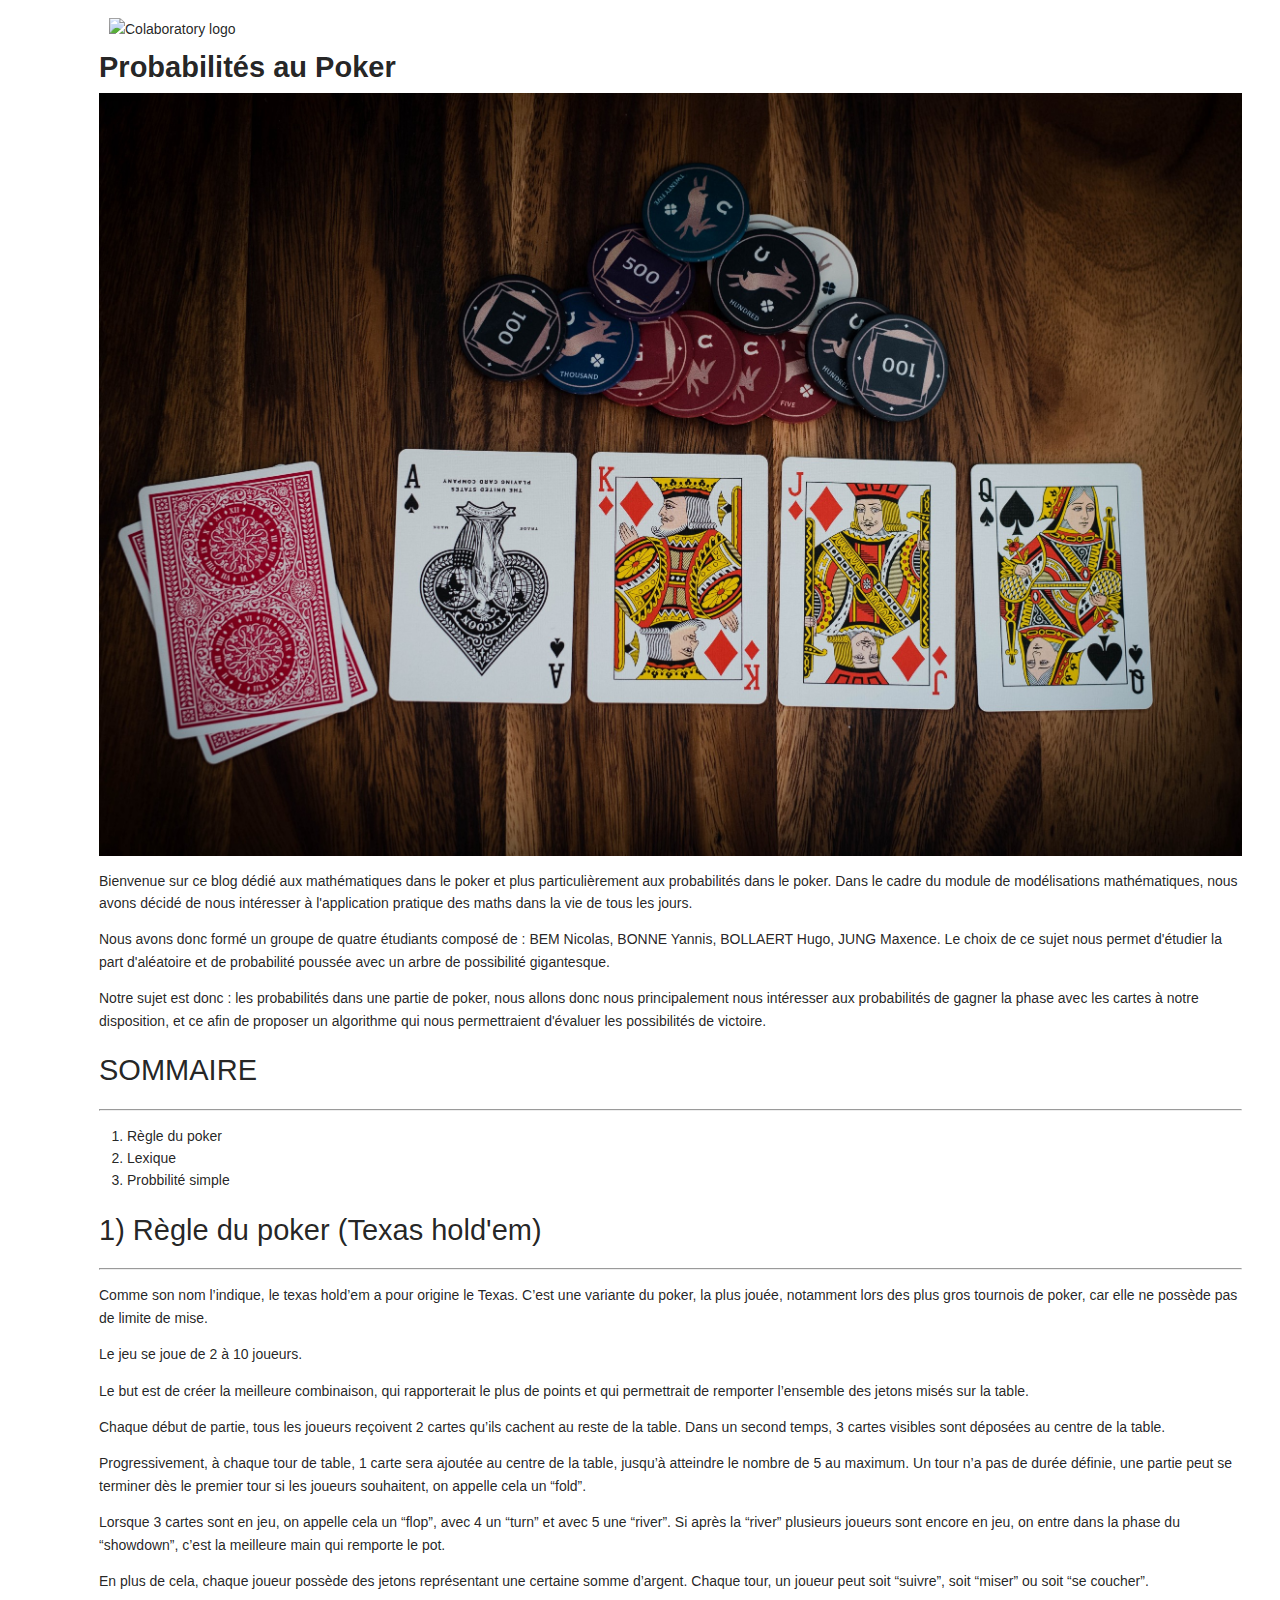
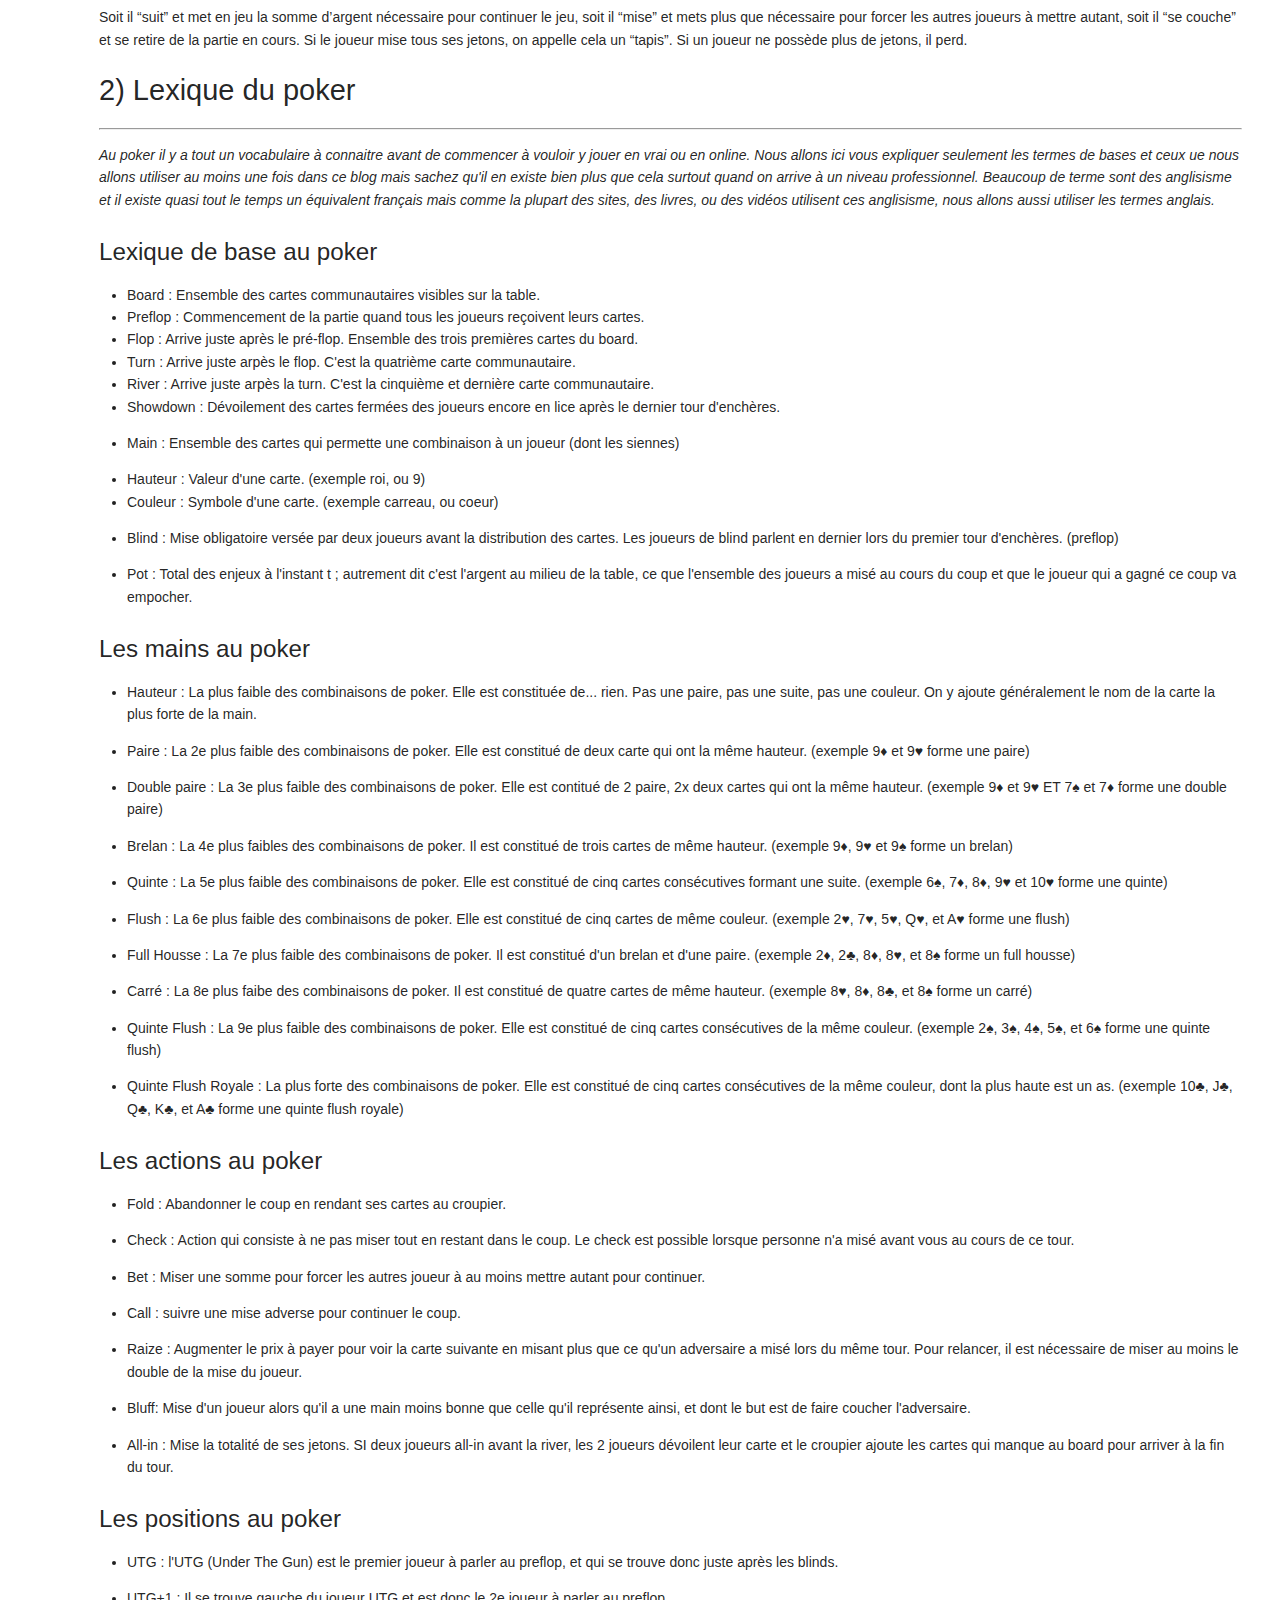
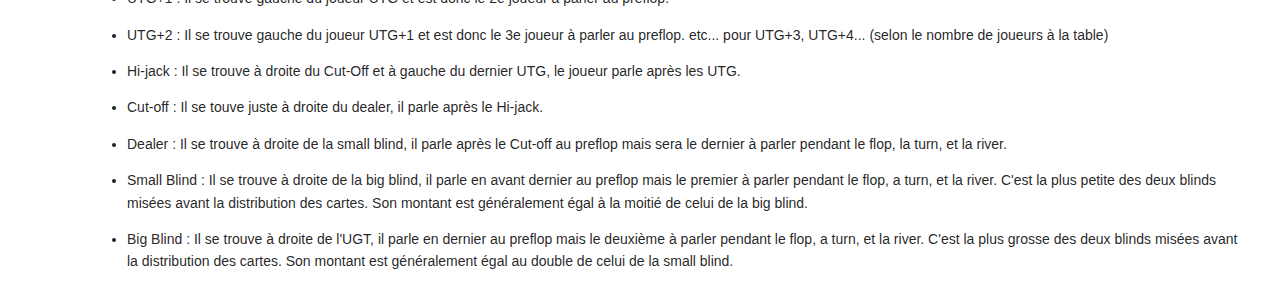
==== index.html @ 1f35d829 "Update index.html" ====
<!DOCTYPE html>
<html>
<head><meta charset="utf-8" />
<meta name="viewport" content="width=device-width, initial-scale=1.0">

<title>Poker</title><script src="https://cdnjs.cloudflare.com/ajax/libs/require.js/2.1.10/require.min.js"></script>


<style type="text/css">
    pre { line-height: 125%; margin: 0; }
td.linenos pre { color: #000000; background-color: #f0f0f0; padding-left: 5px; padding-right: 5px; }
span.linenos { color: #000000; background-color: #f0f0f0; padding-left: 5px; padding-right: 5px; }
td.linenos pre.special { color: #000000; background-color: #ffffc0; padding-left: 5px; padding-right: 5px; }
span.linenos.special { color: #000000; background-color: #ffffc0; padding-left: 5px; padding-right: 5px; }
.highlight .hll { background-color: var(--jp-cell-editor-active-background) }
.highlight { background: var(--jp-cell-editor-background); color: var(--jp-mirror-editor-variable-color) }
.highlight .c { color: var(--jp-mirror-editor-comment-color); font-style: italic } /* Comment */
.highlight .err { color: var(--jp-mirror-editor-error-color) } /* Error */
.highlight .k { color: var(--jp-mirror-editor-keyword-color); font-weight: bold } /* Keyword */
.highlight .o { color: var(--jp-mirror-editor-operator-color); font-weight: bold } /* Operator */
.highlight .p { color: var(--jp-mirror-editor-punctuation-color) } /* Punctuation */
.highlight .ch { color: var(--jp-mirror-editor-comment-color); font-style: italic } /* Comment.Hashbang */
.highlight .cm { color: var(--jp-mirror-editor-comment-color); font-style: italic } /* Comment.Multiline */
.highlight .cp { color: var(--jp-mirror-editor-comment-color); font-style: italic } /* Comment.Preproc */
.highlight .cpf { color: var(--jp-mirror-editor-comment-color); font-style: italic } /* Comment.PreprocFile */
.highlight .c1 { color: var(--jp-mirror-editor-comment-color); font-style: italic } /* Comment.Single */
.highlight .cs { color: var(--jp-mirror-editor-comment-color); font-style: italic } /* Comment.Special */
.highlight .kc { color: var(--jp-mirror-editor-keyword-color); font-weight: bold } /* Keyword.Constant */
.highlight .kd { color: var(--jp-mirror-editor-keyword-color); font-weight: bold } /* Keyword.Declaration */
.highlight .kn { color: var(--jp-mirror-editor-keyword-color); font-weight: bold } /* Keyword.Namespace */
.highlight .kp { color: var(--jp-mirror-editor-keyword-color); font-weight: bold } /* Keyword.Pseudo */
.highlight .kr { color: var(--jp-mirror-editor-keyword-color); font-weight: bold } /* Keyword.Reserved */
.highlight .kt { color: var(--jp-mirror-editor-keyword-color); font-weight: bold } /* Keyword.Type */
.highlight .m { color: var(--jp-mirror-editor-number-color) } /* Literal.Number */
.highlight .s { color: var(--jp-mirror-editor-string-color) } /* Literal.String */
.highlight .ow { color: var(--jp-mirror-editor-operator-color); font-weight: bold } /* Operator.Word */
.highlight .w { color: var(--jp-mirror-editor-variable-color) } /* Text.Whitespace */
.highlight .mb { color: var(--jp-mirror-editor-number-color) } /* Literal.Number.Bin */
.highlight .mf { color: var(--jp-mirror-editor-number-color) } /* Literal.Number.Float */
.highlight .mh { color: var(--jp-mirror-editor-number-color) } /* Literal.Number.Hex */
.highlight .mi { color: var(--jp-mirror-editor-number-color) } /* Literal.Number.Integer */
.highlight .mo { color: var(--jp-mirror-editor-number-color) } /* Literal.Number.Oct */
.highlight .sa { color: var(--jp-mirror-editor-string-color) } /* Literal.String.Affix */
.highlight .sb { color: var(--jp-mirror-editor-string-color) } /* Literal.String.Backtick */
.highlight .sc { color: var(--jp-mirror-editor-string-color) } /* Literal.String.Char */
.highlight .dl { color: var(--jp-mirror-editor-string-color) } /* Literal.String.Delimiter */
.highlight .sd { color: var(--jp-mirror-editor-string-color) } /* Literal.String.Doc */
.highlight .s2 { color: var(--jp-mirror-editor-string-color) } /* Literal.String.Double */
.highlight .se { color: var(--jp-mirror-editor-string-color) } /* Literal.String.Escape */
.highlight .sh { color: var(--jp-mirror-editor-string-color) } /* Literal.String.Heredoc */
.highlight .si { color: var(--jp-mirror-editor-string-color) } /* Literal.String.Interpol */
.highlight .sx { color: var(--jp-mirror-editor-string-color) } /* Literal.String.Other */
.highlight .sr { color: var(--jp-mirror-editor-string-color) } /* Literal.String.Regex */
.highlight .s1 { color: var(--jp-mirror-editor-string-color) } /* Literal.String.Single */
.highlight .ss { color: var(--jp-mirror-editor-string-color) } /* Literal.String.Symbol */
.highlight .il { color: var(--jp-mirror-editor-number-color) } /* Literal.Number.Integer.Long */
  </style>



<style type="text/css">
/*-----------------------------------------------------------------------------
| Copyright (c) Jupyter Development Team.
| Distributed under the terms of the Modified BSD License.
|----------------------------------------------------------------------------*/

/*
 * Mozilla scrollbar styling
 */

/* use standard opaque scrollbars for most nodes */
[data-jp-theme-scrollbars='true'] {
  scrollbar-color: rgb(var(--jp-scrollbar-thumb-color))
    var(--jp-scrollbar-background-color);
}

/* for code nodes, use a transparent style of scrollbar. These selectors
 * will match lower in the tree, and so will override the above */
[data-jp-theme-scrollbars='true'] .CodeMirror-hscrollbar,
[data-jp-theme-scrollbars='true'] .CodeMirror-vscrollbar {
  scrollbar-color: rgba(var(--jp-scrollbar-thumb-color), 0.5) transparent;
}

/*
 * Webkit scrollbar styling
 */

/* use standard opaque scrollbars for most nodes */

[data-jp-theme-scrollbars='true'] ::-webkit-scrollbar,
[data-jp-theme-scrollbars='true'] ::-webkit-scrollbar-corner {
  background: var(--jp-scrollbar-background-color);
}

[data-jp-theme-scrollbars='true'] ::-webkit-scrollbar-thumb {
  background: rgb(var(--jp-scrollbar-thumb-color));
  border: var(--jp-scrollbar-thumb-margin) solid transparent;
  background-clip: content-box;
  border-radius: var(--jp-scrollbar-thumb-radius);
}

[data-jp-theme-scrollbars='true'] ::-webkit-scrollbar-track:horizontal {
  border-left: var(--jp-scrollbar-endpad) solid
    var(--jp-scrollbar-background-color);
  border-right: var(--jp-scrollbar-endpad) solid
    var(--jp-scrollbar-background-color);
}

[data-jp-theme-scrollbars='true'] ::-webkit-scrollbar-track:vertical {
  border-top: var(--jp-scrollbar-endpad) solid
    var(--jp-scrollbar-background-color);
  border-bottom: var(--jp-scrollbar-endpad) solid
    var(--jp-scrollbar-background-color);
}

/* for code nodes, use a transparent style of scrollbar */

[data-jp-theme-scrollbars='true'] .CodeMirror-hscrollbar::-webkit-scrollbar,
[data-jp-theme-scrollbars='true'] .CodeMirror-vscrollbar::-webkit-scrollbar,
[data-jp-theme-scrollbars='true']
  .CodeMirror-hscrollbar::-webkit-scrollbar-corner,
[data-jp-theme-scrollbars='true']
  .CodeMirror-vscrollbar::-webkit-scrollbar-corner {
  background-color: transparent;
}

[data-jp-theme-scrollbars='true']
  .CodeMirror-hscrollbar::-webkit-scrollbar-thumb,
[data-jp-theme-scrollbars='true']
  .CodeMirror-vscrollbar::-webkit-scrollbar-thumb {
  background: rgba(var(--jp-scrollbar-thumb-color), 0.5);
  border: var(--jp-scrollbar-thumb-margin) solid transparent;
  background-clip: content-box;
  border-radius: var(--jp-scrollbar-thumb-radius);
}

[data-jp-theme-scrollbars='true']
  .CodeMirror-hscrollbar::-webkit-scrollbar-track:horizontal {
  border-left: var(--jp-scrollbar-endpad) solid transparent;
  border-right: var(--jp-scrollbar-endpad) solid transparent;
}

[data-jp-theme-scrollbars='true']
  .CodeMirror-vscrollbar::-webkit-scrollbar-track:vertical {
  border-top: var(--jp-scrollbar-endpad) solid transparent;
  border-bottom: var(--jp-scrollbar-endpad) solid transparent;
}

/*
 * Phosphor
 */

.lm-ScrollBar[data-orientation='horizontal'] {
  min-height: 16px;
  max-height: 16px;
  min-width: 45px;
  border-top: 1px solid #a0a0a0;
}

.lm-ScrollBar[data-orientation='vertical'] {
  min-width: 16px;
  max-width: 16px;
  min-height: 45px;
  border-left: 1px solid #a0a0a0;
}

.lm-ScrollBar-button {
  background-color: #f0f0f0;
  background-position: center center;
  min-height: 15px;
  max-height: 15px;
  min-width: 15px;
  max-width: 15px;
}

.lm-ScrollBar-button:hover {
  background-color: #dadada;
}

.lm-ScrollBar-button.lm-mod-active {
  background-color: #cdcdcd;
}

.lm-ScrollBar-track {
  background: #f0f0f0;
}

.lm-ScrollBar-thumb {
  background: #cdcdcd;
}

.lm-ScrollBar-thumb:hover {
  background: #bababa;
}

.lm-ScrollBar-thumb.lm-mod-active {
  background: #a0a0a0;
}

.lm-ScrollBar[data-orientation='horizontal'] .lm-ScrollBar-thumb {
  height: 100%;
  min-width: 15px;
  border-left: 1px solid #a0a0a0;
  border-right: 1px solid #a0a0a0;
}

.lm-ScrollBar[data-orientation='vertical'] .lm-ScrollBar-thumb {
  width: 100%;
  min-height: 15px;
  border-top: 1px solid #a0a0a0;
  border-bottom: 1px solid #a0a0a0;
}

.lm-ScrollBar[data-orientation='horizontal']
  .lm-ScrollBar-button[data-action='decrement'] {
  background-image: var(--jp-icon-caret-left);
  background-size: 17px;
}

.lm-ScrollBar[data-orientation='horizontal']
  .lm-ScrollBar-button[data-action='increment'] {
  background-image: var(--jp-icon-caret-right);
  background-size: 17px;
}

.lm-ScrollBar[data-orientation='vertical']
  .lm-ScrollBar-button[data-action='decrement'] {
  background-image: var(--jp-icon-caret-up);
  background-size: 17px;
}

.lm-ScrollBar[data-orientation='vertical']
  .lm-ScrollBar-button[data-action='increment'] {
  background-image: var(--jp-icon-caret-down);
  background-size: 17px;
}

/*-----------------------------------------------------------------------------
| Copyright (c) Jupyter Development Team.
| Copyright (c) 2014-2017, PhosphorJS Contributors
|
| Distributed under the terms of the BSD 3-Clause License.
|
| The full license is in the file LICENSE, distributed with this software.
|----------------------------------------------------------------------------*/


/* <DEPRECATED> */ .p-Widget, /* </DEPRECATED> */
.lm-Widget {
  box-sizing: border-box;
  position: relative;
  overflow: hidden;
  cursor: default;
}


/* <DEPRECATED> */ .p-Widget.p-mod-hidden, /* </DEPRECATED> */
.lm-Widget.lm-mod-hidden {
  display: none !important;
}

/*-----------------------------------------------------------------------------
| Copyright (c) Jupyter Development Team.
| Copyright (c) 2014-2017, PhosphorJS Contributors
|
| Distributed under the terms of the BSD 3-Clause License.
|
| The full license is in the file LICENSE, distributed with this software.
|----------------------------------------------------------------------------*/


/* <DEPRECATED> */ .p-CommandPalette, /* </DEPRECATED> */
.lm-CommandPalette {
  display: flex;
  flex-direction: column;
  -webkit-user-select: none;
  -moz-user-select: none;
  -ms-user-select: none;
  user-select: none;
}


/* <DEPRECATED> */ .p-CommandPalette-search, /* </DEPRECATED> */
.lm-CommandPalette-search {
  flex: 0 0 auto;
}


/* <DEPRECATED> */ .p-CommandPalette-content, /* </DEPRECATED> */
.lm-CommandPalette-content {
  flex: 1 1 auto;
  margin: 0;
  padding: 0;
  min-height: 0;
  overflow: auto;
  list-style-type: none;
}


/* <DEPRECATED> */ .p-CommandPalette-header, /* </DEPRECATED> */
.lm-CommandPalette-header {
  overflow: hidden;
  white-space: nowrap;
  text-overflow: ellipsis;
}


/* <DEPRECATED> */ .p-CommandPalette-item, /* </DEPRECATED> */
.lm-CommandPalette-item {
  display: flex;
  flex-direction: row;
}


/* <DEPRECATED> */ .p-CommandPalette-itemIcon, /* </DEPRECATED> */
.lm-CommandPalette-itemIcon {
  flex: 0 0 auto;
}


/* <DEPRECATED> */ .p-CommandPalette-itemContent, /* </DEPRECATED> */
.lm-CommandPalette-itemContent {
  flex: 1 1 auto;
  overflow: hidden;
}


/* <DEPRECATED> */ .p-CommandPalette-itemShortcut, /* </DEPRECATED> */
.lm-CommandPalette-itemShortcut {
  flex: 0 0 auto;
}


/* <DEPRECATED> */ .p-CommandPalette-itemLabel, /* </DEPRECATED> */
.lm-CommandPalette-itemLabel {
  overflow: hidden;
  white-space: nowrap;
  text-overflow: ellipsis;
}

/*-----------------------------------------------------------------------------
| Copyright (c) Jupyter Development Team.
| Copyright (c) 2014-2017, PhosphorJS Contributors
|
| Distributed under the terms of the BSD 3-Clause License.
|
| The full license is in the file LICENSE, distributed with this software.
|----------------------------------------------------------------------------*/


/* <DEPRECATED> */ .p-DockPanel, /* </DEPRECATED> */
.lm-DockPanel {
  z-index: 0;
}


/* <DEPRECATED> */ .p-DockPanel-widget, /* </DEPRECATED> */
.lm-DockPanel-widget {
  z-index: 0;
}


/* <DEPRECATED> */ .p-DockPanel-tabBar, /* </DEPRECATED> */
.lm-DockPanel-tabBar {
  z-index: 1;
}


/* <DEPRECATED> */ .p-DockPanel-handle, /* </DEPRECATED> */
.lm-DockPanel-handle {
  z-index: 2;
}


/* <DEPRECATED> */ .p-DockPanel-handle.p-mod-hidden, /* </DEPRECATED> */
.lm-DockPanel-handle.lm-mod-hidden {
  display: none !important;
}


/* <DEPRECATED> */ .p-DockPanel-handle:after, /* </DEPRECATED> */
.lm-DockPanel-handle:after {
  position: absolute;
  top: 0;
  left: 0;
  width: 100%;
  height: 100%;
  content: '';
}


/* <DEPRECATED> */
.p-DockPanel-handle[data-orientation='horizontal'],
/* </DEPRECATED> */
.lm-DockPanel-handle[data-orientation='horizontal'] {
  cursor: ew-resize;
}


/* <DEPRECATED> */
.p-DockPanel-handle[data-orientation='vertical'],
/* </DEPRECATED> */
.lm-DockPanel-handle[data-orientation='vertical'] {
  cursor: ns-resize;
}


/* <DEPRECATED> */
.p-DockPanel-handle[data-orientation='horizontal']:after,
/* </DEPRECATED> */
.lm-DockPanel-handle[data-orientation='horizontal']:after {
  left: 50%;
  min-width: 8px;
  transform: translateX(-50%);
}


/* <DEPRECATED> */
.p-DockPanel-handle[data-orientation='vertical']:after,
/* </DEPRECATED> */
.lm-DockPanel-handle[data-orientation='vertical']:after {
  top: 50%;
  min-height: 8px;
  transform: translateY(-50%);
}


/* <DEPRECATED> */ .p-DockPanel-overlay, /* </DEPRECATED> */
.lm-DockPanel-overlay {
  z-index: 3;
  box-sizing: border-box;
  pointer-events: none;
}


/* <DEPRECATED> */ .p-DockPanel-overlay.p-mod-hidden, /* </DEPRECATED> */
.lm-DockPanel-overlay.lm-mod-hidden {
  display: none !important;
}

/*-----------------------------------------------------------------------------
| Copyright (c) Jupyter Development Team.
| Copyright (c) 2014-2017, PhosphorJS Contributors
|
| Distributed under the terms of the BSD 3-Clause License.
|
| The full license is in the file LICENSE, distributed with this software.
|----------------------------------------------------------------------------*/


/* <DEPRECATED> */ .p-Menu, /* </DEPRECATED> */
.lm-Menu {
  z-index: 10000;
  position: absolute;
  white-space: nowrap;
  overflow-x: hidden;
  overflow-y: auto;
  outline: none;
  -webkit-user-select: none;
  -moz-user-select: none;
  -ms-user-select: none;
  user-select: none;
}


/* <DEPRECATED> */ .p-Menu-content, /* </DEPRECATED> */
.lm-Menu-content {
  margin: 0;
  padding: 0;
  display: table;
  list-style-type: none;
}


/* <DEPRECATED> */ .p-Menu-item, /* </DEPRECATED> */
.lm-Menu-item {
  display: table-row;
}


/* <DEPRECATED> */
.p-Menu-item.p-mod-hidden,
.p-Menu-item.p-mod-collapsed,
/* </DEPRECATED> */
.lm-Menu-item.lm-mod-hidden,
.lm-Menu-item.lm-mod-collapsed {
  display: none !important;
}


/* <DEPRECATED> */
.p-Menu-itemIcon,
.p-Menu-itemSubmenuIcon,
/* </DEPRECATED> */
.lm-Menu-itemIcon,
.lm-Menu-itemSubmenuIcon {
  display: table-cell;
  text-align: center;
}


/* <DEPRECATED> */ .p-Menu-itemLabel, /* </DEPRECATED> */
.lm-Menu-itemLabel {
  display: table-cell;
  text-align: left;
}


/* <DEPRECATED> */ .p-Menu-itemShortcut, /* </DEPRECATED> */
.lm-Menu-itemShortcut {
  display: table-cell;
  text-align: right;
}

/*-----------------------------------------------------------------------------
| Copyright (c) Jupyter Development Team.
| Copyright (c) 2014-2017, PhosphorJS Contributors
|
| Distributed under the terms of the BSD 3-Clause License.
|
| The full license is in the file LICENSE, distributed with this software.
|----------------------------------------------------------------------------*/


/* <DEPRECATED> */ .p-MenuBar, /* </DEPRECATED> */
.lm-MenuBar {
  outline: none;
  -webkit-user-select: none;
  -moz-user-select: none;
  -ms-user-select: none;
  user-select: none;
}


/* <DEPRECATED> */ .p-MenuBar-content, /* </DEPRECATED> */
.lm-MenuBar-content {
  margin: 0;
  padding: 0;
  display: flex;
  flex-direction: row;
  list-style-type: none;
}


/* <DEPRECATED> */ .p--MenuBar-item, /* </DEPRECATED> */
.lm-MenuBar-item {
  box-sizing: border-box;
}


/* <DEPRECATED> */
.p-MenuBar-itemIcon,
.p-MenuBar-itemLabel,
/* </DEPRECATED> */
.lm-MenuBar-itemIcon,
.lm-MenuBar-itemLabel {
  display: inline-block;
}

/*-----------------------------------------------------------------------------
| Copyright (c) Jupyter Development Team.
| Copyright (c) 2014-2017, PhosphorJS Contributors
|
| Distributed under the terms of the BSD 3-Clause License.
|
| The full license is in the file LICENSE, distributed with this software.
|----------------------------------------------------------------------------*/


/* <DEPRECATED> */ .p-ScrollBar, /* </DEPRECATED> */
.lm-ScrollBar {
  display: flex;
  -webkit-user-select: none;
  -moz-user-select: none;
  -ms-user-select: none;
  user-select: none;
}


/* <DEPRECATED> */
.p-ScrollBar[data-orientation='horizontal'],
/* </DEPRECATED> */
.lm-ScrollBar[data-orientation='horizontal'] {
  flex-direction: row;
}


/* <DEPRECATED> */
.p-ScrollBar[data-orientation='vertical'],
/* </DEPRECATED> */
.lm-ScrollBar[data-orientation='vertical'] {
  flex-direction: column;
}


/* <DEPRECATED> */ .p-ScrollBar-button, /* </DEPRECATED> */
.lm-ScrollBar-button {
  box-sizing: border-box;
  flex: 0 0 auto;
}


/* <DEPRECATED> */ .p-ScrollBar-track, /* </DEPRECATED> */
.lm-ScrollBar-track {
  box-sizing: border-box;
  position: relative;
  overflow: hidden;
  flex: 1 1 auto;
}


/* <DEPRECATED> */ .p-ScrollBar-thumb, /* </DEPRECATED> */
.lm-ScrollBar-thumb {
  box-sizing: border-box;
  position: absolute;
}

/*-----------------------------------------------------------------------------
| Copyright (c) Jupyter Development Team.
| Copyright (c) 2014-2017, PhosphorJS Contributors
|
| Distributed under the terms of the BSD 3-Clause License.
|
| The full license is in the file LICENSE, distributed with this software.
|----------------------------------------------------------------------------*/


/* <DEPRECATED> */ .p-SplitPanel-child, /* </DEPRECATED> */
.lm-SplitPanel-child {
  z-index: 0;
}


/* <DEPRECATED> */ .p-SplitPanel-handle, /* </DEPRECATED> */
.lm-SplitPanel-handle {
  z-index: 1;
}


/* <DEPRECATED> */ .p-SplitPanel-handle.p-mod-hidden, /* </DEPRECATED> */
.lm-SplitPanel-handle.lm-mod-hidden {
  display: none !important;
}


/* <DEPRECATED> */ .p-SplitPanel-handle:after, /* </DEPRECATED> */
.lm-SplitPanel-handle:after {
  position: absolute;
  top: 0;
  left: 0;
  width: 100%;
  height: 100%;
  content: '';
}


/* <DEPRECATED> */
.p-SplitPanel[data-orientation='horizontal'] > .p-SplitPanel-handle,
/* </DEPRECATED> */
.lm-SplitPanel[data-orientation='horizontal'] > .lm-SplitPanel-handle {
  cursor: ew-resize;
}


/* <DEPRECATED> */
.p-SplitPanel[data-orientation='vertical'] > .p-SplitPanel-handle,
/* </DEPRECATED> */
.lm-SplitPanel[data-orientation='vertical'] > .lm-SplitPanel-handle {
  cursor: ns-resize;
}


/* <DEPRECATED> */
.p-SplitPanel[data-orientation='horizontal'] > .p-SplitPanel-handle:after,
/* </DEPRECATED> */
.lm-SplitPanel[data-orientation='horizontal'] > .lm-SplitPanel-handle:after {
  left: 50%;
  min-width: 8px;
  transform: translateX(-50%);
}


/* <DEPRECATED> */
.p-SplitPanel[data-orientation='vertical'] > .p-SplitPanel-handle:after,
/* </DEPRECATED> */
.lm-SplitPanel[data-orientation='vertical'] > .lm-SplitPanel-handle:after {
  top: 50%;
  min-height: 8px;
  transform: translateY(-50%);
}

/*-----------------------------------------------------------------------------
| Copyright (c) Jupyter Development Team.
| Copyright (c) 2014-2017, PhosphorJS Contributors
|
| Distributed under the terms of the BSD 3-Clause License.
|
| The full license is in the file LICENSE, distributed with this software.
|----------------------------------------------------------------------------*/


/* <DEPRECATED> */ .p-TabBar, /* </DEPRECATED> */
.lm-TabBar {
  display: flex;
  -webkit-user-select: none;
  -moz-user-select: none;
  -ms-user-select: none;
  user-select: none;
}


/* <DEPRECATED> */ .p-TabBar[data-orientation='horizontal'], /* </DEPRECATED> */
.lm-TabBar[data-orientation='horizontal'] {
  flex-direction: row;
}


/* <DEPRECATED> */ .p-TabBar[data-orientation='vertical'], /* </DEPRECATED> */
.lm-TabBar[data-orientation='vertical'] {
  flex-direction: column;
}


/* <DEPRECATED> */ .p-TabBar-content, /* </DEPRECATED> */
.lm-TabBar-content {
  margin: 0;
  padding: 0;
  display: flex;
  flex: 1 1 auto;
  list-style-type: none;
}


/* <DEPRECATED> */
.p-TabBar[data-orientation='horizontal'] > .p-TabBar-content,
/* </DEPRECATED> */
.lm-TabBar[data-orientation='horizontal'] > .lm-TabBar-content {
  flex-direction: row;
}


/* <DEPRECATED> */
.p-TabBar[data-orientation='vertical'] > .p-TabBar-content,
/* </DEPRECATED> */
.lm-TabBar[data-orientation='vertical'] > .lm-TabBar-content {
  flex-direction: column;
}


/* <DEPRECATED> */ .p-TabBar-tab, /* </DEPRECATED> */
.lm-TabBar-tab {
  display: flex;
  flex-direction: row;
  box-sizing: border-box;
  overflow: hidden;
}


/* <DEPRECATED> */
.p-TabBar-tabIcon,
.p-TabBar-tabCloseIcon,
/* </DEPRECATED> */
.lm-TabBar-tabIcon,
.lm-TabBar-tabCloseIcon {
  flex: 0 0 auto;
}


/* <DEPRECATED> */ .p-TabBar-tabLabel, /* </DEPRECATED> */
.lm-TabBar-tabLabel {
  flex: 1 1 auto;
  overflow: hidden;
  white-space: nowrap;
}


/* <DEPRECATED> */ .p-TabBar-tab.p-mod-hidden, /* </DEPRECATED> */
.lm-TabBar-tab.lm-mod-hidden {
  display: none !important;
}


/* <DEPRECATED> */ .p-TabBar.p-mod-dragging .p-TabBar-tab, /* </DEPRECATED> */
.lm-TabBar.lm-mod-dragging .lm-TabBar-tab {
  position: relative;
}


/* <DEPRECATED> */
.p-TabBar.p-mod-dragging[data-orientation='horizontal'] .p-TabBar-tab,
/* </DEPRECATED> */
.lm-TabBar.lm-mod-dragging[data-orientation='horizontal'] .lm-TabBar-tab {
  left: 0;
  transition: left 150ms ease;
}


/* <DEPRECATED> */
.p-TabBar.p-mod-dragging[data-orientation='vertical'] .p-TabBar-tab,
/* </DEPRECATED> */
.lm-TabBar.lm-mod-dragging[data-orientation='vertical'] .lm-TabBar-tab {
  top: 0;
  transition: top 150ms ease;
}


/* <DEPRECATED> */
.p-TabBar.p-mod-dragging .p-TabBar-tab.p-mod-dragging
/* </DEPRECATED> */
.lm-TabBar.lm-mod-dragging .lm-TabBar-tab.lm-mod-dragging {
  transition: none;
}

/*-----------------------------------------------------------------------------
| Copyright (c) Jupyter Development Team.
| Copyright (c) 2014-2017, PhosphorJS Contributors
|
| Distributed under the terms of the BSD 3-Clause License.
|
| The full license is in the file LICENSE, distributed with this software.
|----------------------------------------------------------------------------*/


/* <DEPRECATED> */ .p-TabPanel-tabBar, /* </DEPRECATED> */
.lm-TabPanel-tabBar {
  z-index: 1;
}


/* <DEPRECATED> */ .p-TabPanel-stackedPanel, /* </DEPRECATED> */
.lm-TabPanel-stackedPanel {
  z-index: 0;
}

/*-----------------------------------------------------------------------------
| Copyright (c) Jupyter Development Team.
| Copyright (c) 2014-2017, PhosphorJS Contributors
|
| Distributed under the terms of the BSD 3-Clause License.
|
| The full license is in the file LICENSE, distributed with this software.
|----------------------------------------------------------------------------*/

@charset "UTF-8";
/*!

Copyright 2015-present Palantir Technologies, Inc. All rights reserved.
Licensed under the Apache License, Version 2.0.

*/
html{
  -webkit-box-sizing:border-box;
          box-sizing:border-box; }

*,
*::before,
*::after{
  -webkit-box-sizing:inherit;
          box-sizing:inherit; }

body{
  text-transform:none;
  line-height:1.28581;
  letter-spacing:0;
  font-size:14px;
  font-weight:400;
  color:#182026;
  font-family:-apple-system, "BlinkMacSystemFont", "Segoe UI", "Roboto", "Oxygen", "Ubuntu", "Cantarell", "Open Sans", "Helvetica Neue", "Icons16", sans-serif; }

p{
  margin-top:0;
  margin-bottom:10px; }

small{
  font-size:12px; }

strong{
  font-weight:600; }

::-moz-selection{
  background:rgba(125, 188, 255, 0.6); }

::selection{
  background:rgba(125, 188, 255, 0.6); }
.bp3-heading{
  color:#182026;
  font-weight:600;
  margin:0 0 10px;
  padding:0; }
  .bp3-dark .bp3-heading{
    color:#f5f8fa; }

h1.bp3-heading, .bp3-running-text h1{
  line-height:40px;
  font-size:36px; }

h2.bp3-heading, .bp3-running-text h2{
  line-height:32px;
  font-size:28px; }

h3.bp3-heading, .bp3-running-text h3{
  line-height:25px;
  font-size:22px; }

h4.bp3-heading, .bp3-running-text h4{
  line-height:21px;
  font-size:18px; }

h5.bp3-heading, .bp3-running-text h5{
  line-height:19px;
  font-size:16px; }

h6.bp3-heading, .bp3-running-text h6{
  line-height:16px;
  font-size:14px; }
.bp3-ui-text{
  text-transform:none;
  line-height:1.28581;
  letter-spacing:0;
  font-size:14px;
  font-weight:400; }

.bp3-monospace-text{
  text-transform:none;
  font-family:monospace; }

.bp3-text-muted{
  color:#5c7080; }
  .bp3-dark .bp3-text-muted{
    color:#a7b6c2; }

.bp3-text-disabled{
  color:rgba(92, 112, 128, 0.6); }
  .bp3-dark .bp3-text-disabled{
    color:rgba(167, 182, 194, 0.6); }

.bp3-text-overflow-ellipsis{
  overflow:hidden;
  text-overflow:ellipsis;
  white-space:nowrap;
  word-wrap:normal; }
.bp3-running-text{
  line-height:1.5;
  font-size:14px; }
  .bp3-running-text h1{
    color:#182026;
    font-weight:600;
    margin-top:40px;
    margin-bottom:20px; }
    .bp3-dark .bp3-running-text h1{
      color:#f5f8fa; }
  .bp3-running-text h2{
    color:#182026;
    font-weight:600;
    margin-top:40px;
    margin-bottom:20px; }
    .bp3-dark .bp3-running-text h2{
      color:#f5f8fa; }
  .bp3-running-text h3{
    color:#182026;
    font-weight:600;
    margin-top:40px;
    margin-bottom:20px; }
    .bp3-dark .bp3-running-text h3{
      color:#f5f8fa; }
  .bp3-running-text h4{
    color:#182026;
    font-weight:600;
    margin-top:40px;
    margin-bottom:20px; }
    .bp3-dark .bp3-running-text h4{
      color:#f5f8fa; }
  .bp3-running-text h5{
    color:#182026;
    font-weight:600;
    margin-top:40px;
    margin-bottom:20px; }
    .bp3-dark .bp3-running-text h5{
      color:#f5f8fa; }
  .bp3-running-text h6{
    color:#182026;
    font-weight:600;
    margin-top:40px;
    margin-bottom:20px; }
    .bp3-dark .bp3-running-text h6{
      color:#f5f8fa; }
  .bp3-running-text hr{
    margin:20px 0;
    border:none;
    border-bottom:1px solid rgba(16, 22, 26, 0.15); }
    .bp3-dark .bp3-running-text hr{
      border-color:rgba(255, 255, 255, 0.15); }
  .bp3-running-text p{
    margin:0 0 10px;
    padding:0; }

.bp3-text-large{
  font-size:16px; }

.bp3-text-small{
  font-size:12px; }
a{
  text-decoration:none;
  color:#106ba3; }
  a:hover{
    cursor:pointer;
    text-decoration:underline;
    color:#106ba3; }
  a .bp3-icon, a .bp3-icon-standard, a .bp3-icon-large{
    color:inherit; }
  a code,
  .bp3-dark a code{
    color:inherit; }
  .bp3-dark a,
  .bp3-dark a:hover{
    color:#48aff0; }
    .bp3-dark a .bp3-icon, .bp3-dark a .bp3-icon-standard, .bp3-dark a .bp3-icon-large,
    .bp3-dark a:hover .bp3-icon,
    .bp3-dark a:hover .bp3-icon-standard,
    .bp3-dark a:hover .bp3-icon-large{
      color:inherit; }
.bp3-running-text code, .bp3-code{
  text-transform:none;
  font-family:monospace;
  border-radius:3px;
  -webkit-box-shadow:inset 0 0 0 1px rgba(16, 22, 26, 0.2);
          box-shadow:inset 0 0 0 1px rgba(16, 22, 26, 0.2);
  background:rgba(255, 255, 255, 0.7);
  padding:2px 5px;
  color:#5c7080;
  font-size:smaller; }
  .bp3-dark .bp3-running-text code, .bp3-running-text .bp3-dark code, .bp3-dark .bp3-code{
    -webkit-box-shadow:inset 0 0 0 1px rgba(16, 22, 26, 0.4);
            box-shadow:inset 0 0 0 1px rgba(16, 22, 26, 0.4);
    background:rgba(16, 22, 26, 0.3);
    color:#a7b6c2; }
  .bp3-running-text a > code, a > .bp3-code{
    color:#137cbd; }
    .bp3-dark .bp3-running-text a > code, .bp3-running-text .bp3-dark a > code, .bp3-dark a > .bp3-code{
      color:inherit; }

.bp3-running-text pre, .bp3-code-block{
  text-transform:none;
  font-family:monospace;
  display:block;
  margin:10px 0;
  border-radius:3px;
  -webkit-box-shadow:inset 0 0 0 1px rgba(16, 22, 26, 0.15);
          box-shadow:inset 0 0 0 1px rgba(16, 22, 26, 0.15);
  background:rgba(255, 255, 255, 0.7);
  padding:13px 15px 12px;
  line-height:1.4;
  color:#182026;
  font-size:13px;
  word-break:break-all;
  word-wrap:break-word; }
  .bp3-dark .bp3-running-text pre, .bp3-running-text .bp3-dark pre, .bp3-dark .bp3-code-block{
    -webkit-box-shadow:inset 0 0 0 1px rgba(16, 22, 26, 0.4);
            box-shadow:inset 0 0 0 1px rgba(16, 22, 26, 0.4);
    background:rgba(16, 22, 26, 0.3);
    color:#f5f8fa; }
  .bp3-running-text pre > code, .bp3-code-block > code{
    -webkit-box-shadow:none;
            box-shadow:none;
    background:none;
    padding:0;
    color:inherit;
    font-size:inherit; }

.bp3-running-text kbd, .bp3-key{
  display:-webkit-inline-box;
  display:-ms-inline-flexbox;
  display:inline-flex;
  -webkit-box-align:center;
      -ms-flex-align:center;
          align-items:center;
  -webkit-box-pack:center;
      -ms-flex-pack:center;
          justify-content:center;
  border-radius:3px;
  -webkit-box-shadow:0 0 0 1px rgba(16, 22, 26, 0.1), 0 0 0 rgba(16, 22, 26, 0), 0 1px 1px rgba(16, 22, 26, 0.2);
          box-shadow:0 0 0 1px rgba(16, 22, 26, 0.1), 0 0 0 rgba(16, 22, 26, 0), 0 1px 1px rgba(16, 22, 26, 0.2);
  background:#ffffff;
  min-width:24px;
  height:24px;
  padding:3px 6px;
  vertical-align:middle;
  line-height:24px;
  color:#5c7080;
  font-family:inherit;
  font-size:12px; }
  .bp3-running-text kbd .bp3-icon, .bp3-key .bp3-icon, .bp3-running-text kbd .bp3-icon-standard, .bp3-key .bp3-icon-standard, .bp3-running-text kbd .bp3-icon-large, .bp3-key .bp3-icon-large{
    margin-right:5px; }
  .bp3-dark .bp3-running-text kbd, .bp3-running-text .bp3-dark kbd, .bp3-dark .bp3-key{
    -webkit-box-shadow:0 0 0 1px rgba(16, 22, 26, 0.2), 0 0 0 rgba(16, 22, 26, 0), 0 1px 1px rgba(16, 22, 26, 0.4);
            box-shadow:0 0 0 1px rgba(16, 22, 26, 0.2), 0 0 0 rgba(16, 22, 26, 0), 0 1px 1px rgba(16, 22, 26, 0.4);
    background:#394b59;
    color:#a7b6c2; }
.bp3-running-text blockquote, .bp3-blockquote{
  margin:0 0 10px;
  border-left:solid 4px rgba(167, 182, 194, 0.5);
  padding:0 20px; }
  .bp3-dark .bp3-running-text blockquote, .bp3-running-text .bp3-dark blockquote, .bp3-dark .bp3-blockquote{
    border-color:rgba(115, 134, 148, 0.5); }
.bp3-running-text ul,
.bp3-running-text ol, .bp3-list{
  margin:10px 0;
  padding-left:30px; }
  .bp3-running-text ul li:not(:last-child), .bp3-running-text ol li:not(:last-child), .bp3-list li:not(:last-child){
    margin-bottom:5px; }
  .bp3-running-text ul ol, .bp3-running-text ol ol, .bp3-list ol,
  .bp3-running-text ul ul,
  .bp3-running-text ol ul,
  .bp3-list ul{
    margin-top:5px; }

.bp3-list-unstyled{
  margin:0;
  padding:0;
  list-style:none; }
  .bp3-list-unstyled li{
    padding:0; }
.bp3-rtl{
  text-align:right; }

.bp3-dark{
  color:#f5f8fa; }

:focus{
  outline:rgba(19, 124, 189, 0.6) auto 2px;
  outline-offset:2px;
  -moz-outline-radius:6px; }

.bp3-focus-disabled :focus{
  outline:none !important; }
  .bp3-focus-disabled :focus ~ .bp3-control-indicator{
    outline:none !important; }

.bp3-alert{
  max-width:400px;
  padding:20px; }

.bp3-alert-body{
  display:-webkit-box;
  display:-ms-flexbox;
  display:flex; }
  .bp3-alert-body .bp3-icon{
    margin-top:0;
    margin-right:20px;
    font-size:40px; }

.bp3-alert-footer{
  display:-webkit-box;
  display:-ms-flexbox;
  display:flex;
  -webkit-box-orient:horizontal;
  -webkit-box-direction:reverse;
      -ms-flex-direction:row-reverse;
          flex-direction:row-reverse;
  margin-top:10px; }
  .bp3-alert-footer .bp3-button{
    margin-left:10px; }
.bp3-breadcrumbs{
  display:-webkit-box;
  display:-ms-flexbox;
  display:flex;
  -ms-flex-wrap:wrap;
      flex-wrap:wrap;
  -webkit-box-align:center;
      -ms-flex-align:center;
          align-items:center;
  margin:0;
  cursor:default;
  height:30px;
  padding:0;
  list-style:none; }
  .bp3-breadcrumbs > li{
    display:-webkit-box;
    display:-ms-flexbox;
    display:flex;
    -webkit-box-align:center;
        -ms-flex-align:center;
            align-items:center; }
    .bp3-breadcrumbs > li::after{
      display:block;
      margin:0 5px;
      background:url("data:image/svg+xml,%3csvg xmlns='http://www.w3.org/2000/svg' viewBox='0 0 16 16'%3e%3cpath fill-rule='evenodd' clip-rule='evenodd' d='M10.71 7.29l-4-4a1.003 1.003 0 0 0-1.42 1.42L8.59 8 5.3 11.29c-.19.18-.3.43-.3.71a1.003 1.003 0 0 0 1.71.71l4-4c.18-.18.29-.43.29-.71 0-.28-.11-.53-.29-.71z' fill='%235C7080'/%3e%3c/svg%3e");
      width:16px;
      height:16px;
      content:""; }
    .bp3-breadcrumbs > li:last-of-type::after{
      display:none; }

.bp3-breadcrumb,
.bp3-breadcrumb-current,
.bp3-breadcrumbs-collapsed{
  display:-webkit-inline-box;
  display:-ms-inline-flexbox;
  display:inline-flex;
  -webkit-box-align:center;
      -ms-flex-align:center;
          align-items:center;
  font-size:16px; }

.bp3-breadcrumb,
.bp3-breadcrumbs-collapsed{
  color:#5c7080; }

.bp3-breadcrumb:hover{
  text-decoration:none; }

.bp3-breadcrumb.bp3-disabled{
  cursor:not-allowed;
  color:rgba(92, 112, 128, 0.6); }

.bp3-breadcrumb .bp3-icon{
  margin-right:5px; }

.bp3-breadcrumb-current{
  color:inherit;
  font-weight:600; }
  .bp3-breadcrumb-current .bp3-input{
    vertical-align:baseline;
    font-size:inherit;
    font-weight:inherit; }

.bp3-breadcrumbs-collapsed{
  margin-right:2px;
  border:none;
  border-radius:3px;
  background:#ced9e0;
  cursor:pointer;
  padding:1px 5px;
  vertical-align:text-bottom; }
  .bp3-breadcrumbs-collapsed::before{
    display:block;
    background:url("data:image/svg+xml,%3csvg xmlns='http://www.w3.org/2000/svg' viewBox='0 0 16 16'%3e%3cg fill='%235C7080'%3e%3ccircle cx='2' cy='8.03' r='2'/%3e%3ccircle cx='14' cy='8.03' r='2'/%3e%3ccircle cx='8' cy='8.03' r='2'/%3e%3c/g%3e%3c/svg%3e") center no-repeat;
    width:16px;
    height:16px;
    content:""; }
  .bp3-breadcrumbs-collapsed:hover{
    background:#bfccd6;
    text-decoration:none;
    color:#182026; }

.bp3-dark .bp3-breadcrumb,
.bp3-dark .bp3-breadcrumbs-collapsed{
  color:#a7b6c2; }

.bp3-dark .bp3-breadcrumbs > li::after{
  color:#a7b6c2; }

.bp3-dark .bp3-breadcrumb.bp3-disabled{
  color:rgba(167, 182, 194, 0.6); }

.bp3-dark .bp3-breadcrumb-current{
  color:#f5f8fa; }

.bp3-dark .bp3-breadcrumbs-collapsed{
  background:rgba(16, 22, 26, 0.4); }
  .bp3-dark .bp3-breadcrumbs-collapsed:hover{
    background:rgba(16, 22, 26, 0.6);
    color:#f5f8fa; }
.bp3-button{
  display:-webkit-inline-box;
  display:-ms-inline-flexbox;
  display:inline-flex;
  -webkit-box-orient:horizontal;
  -webkit-box-direction:normal;
      -ms-flex-direction:row;
          flex-direction:row;
  -webkit-box-align:center;
      -ms-flex-align:center;
          align-items:center;
  -webkit-box-pack:center;
      -ms-flex-pack:center;
          justify-content:center;
  border:none;
  border-radius:3px;
  cursor:pointer;
  padding:5px 10px;
  vertical-align:middle;
  text-align:left;
  font-size:14px;
  min-width:30px;
  min-height:30px; }
  .bp3-button > *{
    -webkit-box-flex:0;
        -ms-flex-positive:0;
            flex-grow:0;
    -ms-flex-negative:0;
        flex-shrink:0; }
  .bp3-button > .bp3-fill{
    -webkit-box-flex:1;
        -ms-flex-positive:1;
            flex-grow:1;
    -ms-flex-negative:1;
        flex-shrink:1; }
  .bp3-button::before,
  .bp3-button > *{
    margin-right:7px; }
  .bp3-button:empty::before,
  .bp3-button > :last-child{
    margin-right:0; }
  .bp3-button:empty{
    padding:0 !important; }
  .bp3-button:disabled, .bp3-button.bp3-disabled{
    cursor:not-allowed; }
  .bp3-button.bp3-fill{
    display:-webkit-box;
    display:-ms-flexbox;
    display:flex;
    width:100%; }
  .bp3-button.bp3-align-right,
  .bp3-align-right .bp3-button{
    text-align:right; }
  .bp3-button.bp3-align-left,
  .bp3-align-left .bp3-button{
    text-align:left; }
  .bp3-button:not([class*="bp3-intent-"]){
    -webkit-box-shadow:inset 0 0 0 1px rgba(16, 22, 26, 0.2), inset 0 -1px 0 rgba(16, 22, 26, 0.1);
            box-shadow:inset 0 0 0 1px rgba(16, 22, 26, 0.2), inset 0 -1px 0 rgba(16, 22, 26, 0.1);
    background-color:#f5f8fa;
    background-image:-webkit-gradient(linear, left top, left bottom, from(rgba(255, 255, 255, 0.8)), to(rgba(255, 255, 255, 0)));
    background-image:linear-gradient(to bottom, rgba(255, 255, 255, 0.8), rgba(255, 255, 255, 0));
    color:#182026; }
    .bp3-button:not([class*="bp3-intent-"]):hover{
      -webkit-box-shadow:inset 0 0 0 1px rgba(16, 22, 26, 0.2), inset 0 -1px 0 rgba(16, 22, 26, 0.1);
              box-shadow:inset 0 0 0 1px rgba(16, 22, 26, 0.2), inset 0 -1px 0 rgba(16, 22, 26, 0.1);
      background-clip:padding-box;
      background-color:#ebf1f5; }
    .bp3-button:not([class*="bp3-intent-"]):active, .bp3-button:not([class*="bp3-intent-"]).bp3-active{
      -webkit-box-shadow:inset 0 0 0 1px rgba(16, 22, 26, 0.2), inset 0 1px 2px rgba(16, 22, 26, 0.2);
              box-shadow:inset 0 0 0 1px rgba(16, 22, 26, 0.2), inset 0 1px 2px rgba(16, 22, 26, 0.2);
      background-color:#d8e1e8;
      background-image:none; }
    .bp3-button:not([class*="bp3-intent-"]):disabled, .bp3-button:not([class*="bp3-intent-"]).bp3-disabled{
      outline:none;
      -webkit-box-shadow:none;
              box-shadow:none;
      background-color:rgba(206, 217, 224, 0.5);
      background-image:none;
      cursor:not-allowed;
      color:rgba(92, 112, 128, 0.6); }
      .bp3-button:not([class*="bp3-intent-"]):disabled.bp3-active, .bp3-button:not([class*="bp3-intent-"]):disabled.bp3-active:hover, .bp3-button:not([class*="bp3-intent-"]).bp3-disabled.bp3-active, .bp3-button:not([class*="bp3-intent-"]).bp3-disabled.bp3-active:hover{
        background:rgba(206, 217, 224, 0.7); }
  .bp3-button.bp3-intent-primary{
    -webkit-box-shadow:inset 0 0 0 1px rgba(16, 22, 26, 0.4), inset 0 -1px 0 rgba(16, 22, 26, 0.2);
            box-shadow:inset 0 0 0 1px rgba(16, 22, 26, 0.4), inset 0 -1px 0 rgba(16, 22, 26, 0.2);
    background-color:#137cbd;
    background-image:-webkit-gradient(linear, left top, left bottom, from(rgba(255, 255, 255, 0.1)), to(rgba(255, 255, 255, 0)));
    background-image:linear-gradient(to bottom, rgba(255, 255, 255, 0.1), rgba(255, 255, 255, 0));
    color:#ffffff; }
    .bp3-button.bp3-intent-primary:hover, .bp3-button.bp3-intent-primary:active, .bp3-button.bp3-intent-primary.bp3-active{
      color:#ffffff; }
    .bp3-button.bp3-intent-primary:hover{
      -webkit-box-shadow:inset 0 0 0 1px rgba(16, 22, 26, 0.4), inset 0 -1px 0 rgba(16, 22, 26, 0.2);
              box-shadow:inset 0 0 0 1px rgba(16, 22, 26, 0.4), inset 0 -1px 0 rgba(16, 22, 26, 0.2);
      background-color:#106ba3; }
    .bp3-button.bp3-intent-primary:active, .bp3-button.bp3-intent-primary.bp3-active{
      -webkit-box-shadow:inset 0 0 0 1px rgba(16, 22, 26, 0.4), inset 0 1px 2px rgba(16, 22, 26, 0.2);
              box-shadow:inset 0 0 0 1px rgba(16, 22, 26, 0.4), inset 0 1px 2px rgba(16, 22, 26, 0.2);
      background-color:#0e5a8a;
      background-image:none; }
    .bp3-button.bp3-intent-primary:disabled, .bp3-button.bp3-intent-primary.bp3-disabled{
      border-color:transparent;
      -webkit-box-shadow:none;
              box-shadow:none;
      background-color:rgba(19, 124, 189, 0.5);
      background-image:none;
      color:rgba(255, 255, 255, 0.6); }
  .bp3-button.bp3-intent-success{
    -webkit-box-shadow:inset 0 0 0 1px rgba(16, 22, 26, 0.4), inset 0 -1px 0 rgba(16, 22, 26, 0.2);
            box-shadow:inset 0 0 0 1px rgba(16, 22, 26, 0.4), inset 0 -1px 0 rgba(16, 22, 26, 0.2);
    background-color:#0f9960;
    background-image:-webkit-gradient(linear, left top, left bottom, from(rgba(255, 255, 255, 0.1)), to(rgba(255, 255, 255, 0)));
    background-image:linear-gradient(to bottom, rgba(255, 255, 255, 0.1), rgba(255, 255, 255, 0));
    color:#ffffff; }
    .bp3-button.bp3-intent-success:hover, .bp3-button.bp3-intent-success:active, .bp3-button.bp3-intent-success.bp3-active{
      color:#ffffff; }
    .bp3-button.bp3-intent-success:hover{
      -webkit-box-shadow:inset 0 0 0 1px rgba(16, 22, 26, 0.4), inset 0 -1px 0 rgba(16, 22, 26, 0.2);
              box-shadow:inset 0 0 0 1px rgba(16, 22, 26, 0.4), inset 0 -1px 0 rgba(16, 22, 26, 0.2);
      background-color:#0d8050; }
    .bp3-button.bp3-intent-success:active, .bp3-button.bp3-intent-success.bp3-active{
      -webkit-box-shadow:inset 0 0 0 1px rgba(16, 22, 26, 0.4), inset 0 1px 2px rgba(16, 22, 26, 0.2);
              box-shadow:inset 0 0 0 1px rgba(16, 22, 26, 0.4), inset 0 1px 2px rgba(16, 22, 26, 0.2);
      background-color:#0a6640;
      background-image:none; }
    .bp3-button.bp3-intent-success:disabled, .bp3-button.bp3-intent-success.bp3-disabled{
      border-color:transparent;
      -webkit-box-shadow:none;
              box-shadow:none;
      background-color:rgba(15, 153, 96, 0.5);
      background-image:none;
      color:rgba(255, 255, 255, 0.6); }
  .bp3-button.bp3-intent-warning{
    -webkit-box-shadow:inset 0 0 0 1px rgba(16, 22, 26, 0.4), inset 0 -1px 0 rgba(16, 22, 26, 0.2);
            box-shadow:inset 0 0 0 1px rgba(16, 22, 26, 0.4), inset 0 -1px 0 rgba(16, 22, 26, 0.2);
    background-color:#d9822b;
    background-image:-webkit-gradient(linear, left top, left bottom, from(rgba(255, 255, 255, 0.1)), to(rgba(255, 255, 255, 0)));
    background-image:linear-gradient(to bottom, rgba(255, 255, 255, 0.1), rgba(255, 255, 255, 0));
    color:#ffffff; }
    .bp3-button.bp3-intent-warning:hover, .bp3-button.bp3-intent-warning:active, .bp3-button.bp3-intent-warning.bp3-active{
      color:#ffffff; }
    .bp3-button.bp3-intent-warning:hover{
      -webkit-box-shadow:inset 0 0 0 1px rgba(16, 22, 26, 0.4), inset 0 -1px 0 rgba(16, 22, 26, 0.2);
              box-shadow:inset 0 0 0 1px rgba(16, 22, 26, 0.4), inset 0 -1px 0 rgba(16, 22, 26, 0.2);
      background-color:#bf7326; }
    .bp3-button.bp3-intent-warning:active, .bp3-button.bp3-intent-warning.bp3-active{
      -webkit-box-shadow:inset 0 0 0 1px rgba(16, 22, 26, 0.4), inset 0 1px 2px rgba(16, 22, 26, 0.2);
              box-shadow:inset 0 0 0 1px rgba(16, 22, 26, 0.4), inset 0 1px 2px rgba(16, 22, 26, 0.2);
      background-color:#a66321;
      background-image:none; }
    .bp3-button.bp3-intent-warning:disabled, .bp3-button.bp3-intent-warning.bp3-disabled{
      border-color:transparent;
      -webkit-box-shadow:none;
              box-shadow:none;
      background-color:rgba(217, 130, 43, 0.5);
      background-image:none;
      color:rgba(255, 255, 255, 0.6); }
  .bp3-button.bp3-intent-danger{
    -webkit-box-shadow:inset 0 0 0 1px rgba(16, 22, 26, 0.4), inset 0 -1px 0 rgba(16, 22, 26, 0.2);
            box-shadow:inset 0 0 0 1px rgba(16, 22, 26, 0.4), inset 0 -1px 0 rgba(16, 22, 26, 0.2);
    background-color:#db3737;
    background-image:-webkit-gradient(linear, left top, left bottom, from(rgba(255, 255, 255, 0.1)), to(rgba(255, 255, 255, 0)));
    background-image:linear-gradient(to bottom, rgba(255, 255, 255, 0.1), rgba(255, 255, 255, 0));
    color:#ffffff; }
    .bp3-button.bp3-intent-danger:hover, .bp3-button.bp3-intent-danger:active, .bp3-button.bp3-intent-danger.bp3-active{
      color:#ffffff; }
    .bp3-button.bp3-intent-danger:hover{
      -webkit-box-shadow:inset 0 0 0 1px rgba(16, 22, 26, 0.4), inset 0 -1px 0 rgba(16, 22, 26, 0.2);
              box-shadow:inset 0 0 0 1px rgba(16, 22, 26, 0.4), inset 0 -1px 0 rgba(16, 22, 26, 0.2);
      background-color:#c23030; }
    .bp3-button.bp3-intent-danger:active, .bp3-button.bp3-intent-danger.bp3-active{
      -webkit-box-shadow:inset 0 0 0 1px rgba(16, 22, 26, 0.4), inset 0 1px 2px rgba(16, 22, 26, 0.2);
              box-shadow:inset 0 0 0 1px rgba(16, 22, 26, 0.4), inset 0 1px 2px rgba(16, 22, 26, 0.2);
      background-color:#a82a2a;
      background-image:none; }
    .bp3-button.bp3-intent-danger:disabled, .bp3-button.bp3-intent-danger.bp3-disabled{
      border-color:transparent;
      -webkit-box-shadow:none;
              box-shadow:none;
      background-color:rgba(219, 55, 55, 0.5);
      background-image:none;
      color:rgba(255, 255, 255, 0.6); }
  .bp3-button[class*="bp3-intent-"] .bp3-button-spinner .bp3-spinner-head{
    stroke:#ffffff; }
  .bp3-button.bp3-large,
  .bp3-large .bp3-button{
    min-width:40px;
    min-height:40px;
    padding:5px 15px;
    font-size:16px; }
    .bp3-button.bp3-large::before,
    .bp3-button.bp3-large > *,
    .bp3-large .bp3-button::before,
    .bp3-large .bp3-button > *{
      margin-right:10px; }
    .bp3-button.bp3-large:empty::before,
    .bp3-button.bp3-large > :last-child,
    .bp3-large .bp3-button:empty::before,
    .bp3-large .bp3-button > :last-child{
      margin-right:0; }
  .bp3-button.bp3-small,
  .bp3-small .bp3-button{
    min-width:24px;
    min-height:24px;
    padding:0 7px; }
  .bp3-button.bp3-loading{
    position:relative; }
    .bp3-button.bp3-loading[class*="bp3-icon-"]::before{
      visibility:hidden; }
    .bp3-button.bp3-loading .bp3-button-spinner{
      position:absolute;
      margin:0; }
    .bp3-button.bp3-loading > :not(.bp3-button-spinner){
      visibility:hidden; }
  .bp3-button[class*="bp3-icon-"]::before{
    line-height:1;
    font-family:"Icons16", sans-serif;
    font-size:16px;
    font-weight:400;
    font-style:normal;
    -moz-osx-font-smoothing:grayscale;
    -webkit-font-smoothing:antialiased;
    color:#5c7080; }
  .bp3-button .bp3-icon, .bp3-button .bp3-icon-standard, .bp3-button .bp3-icon-large{
    color:#5c7080; }
    .bp3-button .bp3-icon.bp3-align-right, .bp3-button .bp3-icon-standard.bp3-align-right, .bp3-button .bp3-icon-large.bp3-align-right{
      margin-left:7px; }
  .bp3-button .bp3-icon:first-child:last-child,
  .bp3-button .bp3-spinner + .bp3-icon:last-child{
    margin:0 -7px; }
  .bp3-dark .bp3-button:not([class*="bp3-intent-"]){
    -webkit-box-shadow:0 0 0 1px rgba(16, 22, 26, 0.4);
            box-shadow:0 0 0 1px rgba(16, 22, 26, 0.4);
    background-color:#394b59;
    background-image:-webkit-gradient(linear, left top, left bottom, from(rgba(255, 255, 255, 0.05)), to(rgba(255, 255, 255, 0)));
    background-image:linear-gradient(to bottom, rgba(255, 255, 255, 0.05), rgba(255, 255, 255, 0));
    color:#f5f8fa; }
    .bp3-dark .bp3-button:not([class*="bp3-intent-"]):hover, .bp3-dark .bp3-button:not([class*="bp3-intent-"]):active, .bp3-dark .bp3-button:not([class*="bp3-intent-"]).bp3-active{
      color:#f5f8fa; }
    .bp3-dark .bp3-button:not([class*="bp3-intent-"]):hover{
      -webkit-box-shadow:0 0 0 1px rgba(16, 22, 26, 0.4);
              box-shadow:0 0 0 1px rgba(16, 22, 26, 0.4);
      background-color:#30404d; }
    .bp3-dark .bp3-button:not([class*="bp3-intent-"]):active, .bp3-dark .bp3-button:not([class*="bp3-intent-"]).bp3-active{
      -webkit-box-shadow:0 0 0 1px rgba(16, 22, 26, 0.6), inset 0 1px 2px rgba(16, 22, 26, 0.2);
              box-shadow:0 0 0 1px rgba(16, 22, 26, 0.6), inset 0 1px 2px rgba(16, 22, 26, 0.2);
      background-color:#202b33;
      background-image:none; }
    .bp3-dark .bp3-button:not([class*="bp3-intent-"]):disabled, .bp3-dark .bp3-button:not([class*="bp3-intent-"]).bp3-disabled{
      -webkit-box-shadow:none;
              box-shadow:none;
      background-color:rgba(57, 75, 89, 0.5);
      background-image:none;
      color:rgba(167, 182, 194, 0.6); }
      .bp3-dark .bp3-button:not([class*="bp3-intent-"]):disabled.bp3-active, .bp3-dark .bp3-button:not([class*="bp3-intent-"]).bp3-disabled.bp3-active{
        background:rgba(57, 75, 89, 0.7); }
    .bp3-dark .bp3-button:not([class*="bp3-intent-"]) .bp3-button-spinner .bp3-spinner-head{
      background:rgba(16, 22, 26, 0.5);
      stroke:#8a9ba8; }
    .bp3-dark .bp3-button:not([class*="bp3-intent-"])[class*="bp3-icon-"]::before{
      color:#a7b6c2; }
    .bp3-dark .bp3-button:not([class*="bp3-intent-"]) .bp3-icon, .bp3-dark .bp3-button:not([class*="bp3-intent-"]) .bp3-icon-standard, .bp3-dark .bp3-button:not([class*="bp3-intent-"]) .bp3-icon-large{
      color:#a7b6c2; }
  .bp3-dark .bp3-button[class*="bp3-intent-"]{
    -webkit-box-shadow:0 0 0 1px rgba(16, 22, 26, 0.4);
            box-shadow:0 0 0 1px rgba(16, 22, 26, 0.4); }
    .bp3-dark .bp3-button[class*="bp3-intent-"]:hover{
      -webkit-box-shadow:0 0 0 1px rgba(16, 22, 26, 0.4);
              box-shadow:0 0 0 1px rgba(16, 22, 26, 0.4); }
    .bp3-dark .bp3-button[class*="bp3-intent-"]:active, .bp3-dark .bp3-button[class*="bp3-intent-"].bp3-active{
      -webkit-box-shadow:0 0 0 1px rgba(16, 22, 26, 0.4), inset 0 1px 2px rgba(16, 22, 26, 0.2);
              box-shadow:0 0 0 1px rgba(16, 22, 26, 0.4), inset 0 1px 2px rgba(16, 22, 26, 0.2); }
    .bp3-dark .bp3-button[class*="bp3-intent-"]:disabled, .bp3-dark .bp3-button[class*="bp3-intent-"].bp3-disabled{
      -webkit-box-shadow:none;
              box-shadow:none;
      background-image:none;
      color:rgba(255, 255, 255, 0.3); }
    .bp3-dark .bp3-button[class*="bp3-intent-"] .bp3-button-spinner .bp3-spinner-head{
      stroke:#8a9ba8; }
  .bp3-button:disabled::before,
  .bp3-button:disabled .bp3-icon, .bp3-button:disabled .bp3-icon-standard, .bp3-button:disabled .bp3-icon-large, .bp3-button.bp3-disabled::before,
  .bp3-button.bp3-disabled .bp3-icon, .bp3-button.bp3-disabled .bp3-icon-standard, .bp3-button.bp3-disabled .bp3-icon-large, .bp3-button[class*="bp3-intent-"]::before,
  .bp3-button[class*="bp3-intent-"] .bp3-icon, .bp3-button[class*="bp3-intent-"] .bp3-icon-standard, .bp3-button[class*="bp3-intent-"] .bp3-icon-large{
    color:inherit !important; }
  .bp3-button.bp3-minimal{
    -webkit-box-shadow:none;
            box-shadow:none;
    background:none; }
    .bp3-button.bp3-minimal:hover{
      -webkit-box-shadow:none;
              box-shadow:none;
      background:rgba(167, 182, 194, 0.3);
      text-decoration:none;
      color:#182026; }
    .bp3-button.bp3-minimal:active, .bp3-button.bp3-minimal.bp3-active{
      -webkit-box-shadow:none;
              box-shadow:none;
      background:rgba(115, 134, 148, 0.3);
      color:#182026; }
    .bp3-button.bp3-minimal:disabled, .bp3-button.bp3-minimal:disabled:hover, .bp3-button.bp3-minimal.bp3-disabled, .bp3-button.bp3-minimal.bp3-disabled:hover{
      background:none;
      cursor:not-allowed;
      color:rgba(92, 112, 128, 0.6); }
      .bp3-button.bp3-minimal:disabled.bp3-active, .bp3-button.bp3-minimal:disabled:hover.bp3-active, .bp3-button.bp3-minimal.bp3-disabled.bp3-active, .bp3-button.bp3-minimal.bp3-disabled:hover.bp3-active{
        background:rgba(115, 134, 148, 0.3); }
    .bp3-dark .bp3-button.bp3-minimal{
      -webkit-box-shadow:none;
              box-shadow:none;
      background:none;
      color:inherit; }
      .bp3-dark .bp3-button.bp3-minimal:hover, .bp3-dark .bp3-button.bp3-minimal:active, .bp3-dark .bp3-button.bp3-minimal.bp3-active{
        -webkit-box-shadow:none;
                box-shadow:none;
        background:none; }
      .bp3-dark .bp3-button.bp3-minimal:hover{
        background:rgba(138, 155, 168, 0.15); }
      .bp3-dark .bp3-button.bp3-minimal:active, .bp3-dark .bp3-button.bp3-minimal.bp3-active{
        background:rgba(138, 155, 168, 0.3);
        color:#f5f8fa; }
      .bp3-dark .bp3-button.bp3-minimal:disabled, .bp3-dark .bp3-button.bp3-minimal:disabled:hover, .bp3-dark .bp3-button.bp3-minimal.bp3-disabled, .bp3-dark .bp3-button.bp3-minimal.bp3-disabled:hover{
        background:none;
        cursor:not-allowed;
        color:rgba(167, 182, 194, 0.6); }
        .bp3-dark .bp3-button.bp3-minimal:disabled.bp3-active, .bp3-dark .bp3-button.bp3-minimal:disabled:hover.bp3-active, .bp3-dark .bp3-button.bp3-minimal.bp3-disabled.bp3-active, .bp3-dark .bp3-button.bp3-minimal.bp3-disabled:hover.bp3-active{
          background:rgba(138, 155, 168, 0.3); }
    .bp3-button.bp3-minimal.bp3-intent-primary{
      color:#106ba3; }
      .bp3-button.bp3-minimal.bp3-intent-primary:hover, .bp3-button.bp3-minimal.bp3-intent-primary:active, .bp3-button.bp3-minimal.bp3-intent-primary.bp3-active{
        -webkit-box-shadow:none;
                box-shadow:none;
        background:none;
        color:#106ba3; }
      .bp3-button.bp3-minimal.bp3-intent-primary:hover{
        background:rgba(19, 124, 189, 0.15);
        color:#106ba3; }
      .bp3-button.bp3-minimal.bp3-intent-primary:active, .bp3-button.bp3-minimal.bp3-intent-primary.bp3-active{
        background:rgba(19, 124, 189, 0.3);
        color:#106ba3; }
      .bp3-button.bp3-minimal.bp3-intent-primary:disabled, .bp3-button.bp3-minimal.bp3-intent-primary.bp3-disabled{
        background:none;
        color:rgba(16, 107, 163, 0.5); }
        .bp3-button.bp3-minimal.bp3-intent-primary:disabled.bp3-active, .bp3-button.bp3-minimal.bp3-intent-primary.bp3-disabled.bp3-active{
          background:rgba(19, 124, 189, 0.3); }
      .bp3-button.bp3-minimal.bp3-intent-primary .bp3-button-spinner .bp3-spinner-head{
        stroke:#106ba3; }
      .bp3-dark .bp3-button.bp3-minimal.bp3-intent-primary{
        color:#48aff0; }
        .bp3-dark .bp3-button.bp3-minimal.bp3-intent-primary:hover{
          background:rgba(19, 124, 189, 0.2);
          color:#48aff0; }
        .bp3-dark .bp3-button.bp3-minimal.bp3-intent-primary:active, .bp3-dark .bp3-button.bp3-minimal.bp3-intent-primary.bp3-active{
          background:rgba(19, 124, 189, 0.3);
          color:#48aff0; }
        .bp3-dark .bp3-button.bp3-minimal.bp3-intent-primary:disabled, .bp3-dark .bp3-button.bp3-minimal.bp3-intent-primary.bp3-disabled{
          background:none;
          color:rgba(72, 175, 240, 0.5); }
          .bp3-dark .bp3-button.bp3-minimal.bp3-intent-primary:disabled.bp3-active, .bp3-dark .bp3-button.bp3-minimal.bp3-intent-primary.bp3-disabled.bp3-active{
            background:rgba(19, 124, 189, 0.3); }
    .bp3-button.bp3-minimal.bp3-intent-success{
      color:#0d8050; }
      .bp3-button.bp3-minimal.bp3-intent-success:hover, .bp3-button.bp3-minimal.bp3-intent-success:active, .bp3-button.bp3-minimal.bp3-intent-success.bp3-active{
        -webkit-box-shadow:none;
                box-shadow:none;
        background:none;
        color:#0d8050; }
      .bp3-button.bp3-minimal.bp3-intent-success:hover{
        background:rgba(15, 153, 96, 0.15);
        color:#0d8050; }
      .bp3-button.bp3-minimal.bp3-intent-success:active, .bp3-button.bp3-minimal.bp3-intent-success.bp3-active{
        background:rgba(15, 153, 96, 0.3);
        color:#0d8050; }
      .bp3-button.bp3-minimal.bp3-intent-success:disabled, .bp3-button.bp3-minimal.bp3-intent-success.bp3-disabled{
        background:none;
        color:rgba(13, 128, 80, 0.5); }
        .bp3-button.bp3-minimal.bp3-intent-success:disabled.bp3-active, .bp3-button.bp3-minimal.bp3-intent-success.bp3-disabled.bp3-active{
          background:rgba(15, 153, 96, 0.3); }
      .bp3-button.bp3-minimal.bp3-intent-success .bp3-button-spinner .bp3-spinner-head{
        stroke:#0d8050; }
      .bp3-dark .bp3-button.bp3-minimal.bp3-intent-success{
        color:#3dcc91; }
        .bp3-dark .bp3-button.bp3-minimal.bp3-intent-success:hover{
          background:rgba(15, 153, 96, 0.2);
          color:#3dcc91; }
        .bp3-dark .bp3-button.bp3-minimal.bp3-intent-success:active, .bp3-dark .bp3-button.bp3-minimal.bp3-intent-success.bp3-active{
          background:rgba(15, 153, 96, 0.3);
          color:#3dcc91; }
        .bp3-dark .bp3-button.bp3-minimal.bp3-intent-success:disabled, .bp3-dark .bp3-button.bp3-minimal.bp3-intent-success.bp3-disabled{
          background:none;
          color:rgba(61, 204, 145, 0.5); }
          .bp3-dark .bp3-button.bp3-minimal.bp3-intent-success:disabled.bp3-active, .bp3-dark .bp3-button.bp3-minimal.bp3-intent-success.bp3-disabled.bp3-active{
            background:rgba(15, 153, 96, 0.3); }
    .bp3-button.bp3-minimal.bp3-intent-warning{
      color:#bf7326; }
      .bp3-button.bp3-minimal.bp3-intent-warning:hover, .bp3-button.bp3-minimal.bp3-intent-warning:active, .bp3-button.bp3-minimal.bp3-intent-warning.bp3-active{
        -webkit-box-shadow:none;
                box-shadow:none;
        background:none;
        color:#bf7326; }
      .bp3-button.bp3-minimal.bp3-intent-warning:hover{
        background:rgba(217, 130, 43, 0.15);
        color:#bf7326; }
      .bp3-button.bp3-minimal.bp3-intent-warning:active, .bp3-button.bp3-minimal.bp3-intent-warning.bp3-active{
        background:rgba(217, 130, 43, 0.3);
        color:#bf7326; }
      .bp3-button.bp3-minimal.bp3-intent-warning:disabled, .bp3-button.bp3-minimal.bp3-intent-warning.bp3-disabled{
        background:none;
        color:rgba(191, 115, 38, 0.5); }
        .bp3-button.bp3-minimal.bp3-intent-warning:disabled.bp3-active, .bp3-button.bp3-minimal.bp3-intent-warning.bp3-disabled.bp3-active{
          background:rgba(217, 130, 43, 0.3); }
      .bp3-button.bp3-minimal.bp3-intent-warning .bp3-button-spinner .bp3-spinner-head{
        stroke:#bf7326; }
      .bp3-dark .bp3-button.bp3-minimal.bp3-intent-warning{
        color:#ffb366; }
        .bp3-dark .bp3-button.bp3-minimal.bp3-intent-warning:hover{
          background:rgba(217, 130, 43, 0.2);
          color:#ffb366; }
        .bp3-dark .bp3-button.bp3-minimal.bp3-intent-warning:active, .bp3-dark .bp3-button.bp3-minimal.bp3-intent-warning.bp3-active{
          background:rgba(217, 130, 43, 0.3);
          color:#ffb366; }
        .bp3-dark .bp3-button.bp3-minimal.bp3-intent-warning:disabled, .bp3-dark .bp3-button.bp3-minimal.bp3-intent-warning.bp3-disabled{
          background:none;
          color:rgba(255, 179, 102, 0.5); }
          .bp3-dark .bp3-button.bp3-minimal.bp3-intent-warning:disabled.bp3-active, .bp3-dark .bp3-button.bp3-minimal.bp3-intent-warning.bp3-disabled.bp3-active{
            background:rgba(217, 130, 43, 0.3); }
    .bp3-button.bp3-minimal.bp3-intent-danger{
      color:#c23030; }
      .bp3-button.bp3-minimal.bp3-intent-danger:hover, .bp3-button.bp3-minimal.bp3-intent-danger:active, .bp3-button.bp3-minimal.bp3-intent-danger.bp3-active{
        -webkit-box-shadow:none;
                box-shadow:none;
        background:none;
        color:#c23030; }
      .bp3-button.bp3-minimal.bp3-intent-danger:hover{
        background:rgba(219, 55, 55, 0.15);
        color:#c23030; }
      .bp3-button.bp3-minimal.bp3-intent-danger:active, .bp3-button.bp3-minimal.bp3-intent-danger.bp3-active{
        background:rgba(219, 55, 55, 0.3);
        color:#c23030; }
      .bp3-button.bp3-minimal.bp3-intent-danger:disabled, .bp3-button.bp3-minimal.bp3-intent-danger.bp3-disabled{
        background:none;
        color:rgba(194, 48, 48, 0.5); }
        .bp3-button.bp3-minimal.bp3-intent-danger:disabled.bp3-active, .bp3-button.bp3-minimal.bp3-intent-danger.bp3-disabled.bp3-active{
          background:rgba(219, 55, 55, 0.3); }
      .bp3-button.bp3-minimal.bp3-intent-danger .bp3-button-spinner .bp3-spinner-head{
        stroke:#c23030; }
      .bp3-dark .bp3-button.bp3-minimal.bp3-intent-danger{
        color:#ff7373; }
        .bp3-dark .bp3-button.bp3-minimal.bp3-intent-danger:hover{
          background:rgba(219, 55, 55, 0.2);
          color:#ff7373; }
        .bp3-dark .bp3-button.bp3-minimal.bp3-intent-danger:active, .bp3-dark .bp3-button.bp3-minimal.bp3-intent-danger.bp3-active{
          background:rgba(219, 55, 55, 0.3);
          color:#ff7373; }
        .bp3-dark .bp3-button.bp3-minimal.bp3-intent-danger:disabled, .bp3-dark .bp3-button.bp3-minimal.bp3-intent-danger.bp3-disabled{
          background:none;
          color:rgba(255, 115, 115, 0.5); }
          .bp3-dark .bp3-button.bp3-minimal.bp3-intent-danger:disabled.bp3-active, .bp3-dark .bp3-button.bp3-minimal.bp3-intent-danger.bp3-disabled.bp3-active{
            background:rgba(219, 55, 55, 0.3); }

a.bp3-button{
  text-align:center;
  text-decoration:none;
  -webkit-transition:none;
  transition:none; }
  a.bp3-button, a.bp3-button:hover, a.bp3-button:active{
    color:#182026; }
  a.bp3-button.bp3-disabled{
    color:rgba(92, 112, 128, 0.6); }

.bp3-button-text{
  -webkit-box-flex:0;
      -ms-flex:0 1 auto;
          flex:0 1 auto; }

.bp3-button.bp3-align-left .bp3-button-text, .bp3-button.bp3-align-right .bp3-button-text,
.bp3-button-group.bp3-align-left .bp3-button-text,
.bp3-button-group.bp3-align-right .bp3-button-text{
  -webkit-box-flex:1;
      -ms-flex:1 1 auto;
          flex:1 1 auto; }
.bp3-button-group{
  display:-webkit-inline-box;
  display:-ms-inline-flexbox;
  display:inline-flex; }
  .bp3-button-group .bp3-button{
    -webkit-box-flex:0;
        -ms-flex:0 0 auto;
            flex:0 0 auto;
    position:relative;
    z-index:4; }
    .bp3-button-group .bp3-button:focus{
      z-index:5; }
    .bp3-button-group .bp3-button:hover{
      z-index:6; }
    .bp3-button-group .bp3-button:active, .bp3-button-group .bp3-button.bp3-active{
      z-index:7; }
    .bp3-button-group .bp3-button:disabled, .bp3-button-group .bp3-button.bp3-disabled{
      z-index:3; }
    .bp3-button-group .bp3-button[class*="bp3-intent-"]{
      z-index:9; }
      .bp3-button-group .bp3-button[class*="bp3-intent-"]:focus{
        z-index:10; }
      .bp3-button-group .bp3-button[class*="bp3-intent-"]:hover{
        z-index:11; }
      .bp3-button-group .bp3-button[class*="bp3-intent-"]:active, .bp3-button-group .bp3-button[class*="bp3-intent-"].bp3-active{
        z-index:12; }
      .bp3-button-group .bp3-button[class*="bp3-intent-"]:disabled, .bp3-button-group .bp3-button[class*="bp3-intent-"].bp3-disabled{
        z-index:8; }
  .bp3-button-group:not(.bp3-minimal) > .bp3-popover-wrapper:not(:first-child) .bp3-button,
  .bp3-button-group:not(.bp3-minimal) > .bp3-button:not(:first-child){
    border-top-left-radius:0;
    border-bottom-left-radius:0; }
  .bp3-button-group:not(.bp3-minimal) > .bp3-popover-wrapper:not(:last-child) .bp3-button,
  .bp3-button-group:not(.bp3-minimal) > .bp3-button:not(:last-child){
    margin-right:-1px;
    border-top-right-radius:0;
    border-bottom-right-radius:0; }
  .bp3-button-group.bp3-minimal .bp3-button{
    -webkit-box-shadow:none;
            box-shadow:none;
    background:none; }
    .bp3-button-group.bp3-minimal .bp3-button:hover{
      -webkit-box-shadow:none;
              box-shadow:none;
      background:rgba(167, 182, 194, 0.3);
      text-decoration:none;
      color:#182026; }
    .bp3-button-group.bp3-minimal .bp3-button:active, .bp3-button-group.bp3-minimal .bp3-button.bp3-active{
      -webkit-box-shadow:none;
              box-shadow:none;
      background:rgba(115, 134, 148, 0.3);
      color:#182026; }
    .bp3-button-group.bp3-minimal .bp3-button:disabled, .bp3-button-group.bp3-minimal .bp3-button:disabled:hover, .bp3-button-group.bp3-minimal .bp3-button.bp3-disabled, .bp3-button-group.bp3-minimal .bp3-button.bp3-disabled:hover{
      background:none;
      cursor:not-allowed;
      color:rgba(92, 112, 128, 0.6); }
      .bp3-button-group.bp3-minimal .bp3-button:disabled.bp3-active, .bp3-button-group.bp3-minimal .bp3-button:disabled:hover.bp3-active, .bp3-button-group.bp3-minimal .bp3-button.bp3-disabled.bp3-active, .bp3-button-group.bp3-minimal .bp3-button.bp3-disabled:hover.bp3-active{
        background:rgba(115, 134, 148, 0.3); }
    .bp3-dark .bp3-button-group.bp3-minimal .bp3-button{
      -webkit-box-shadow:none;
              box-shadow:none;
      background:none;
      color:inherit; }
      .bp3-dark .bp3-button-group.bp3-minimal .bp3-button:hover, .bp3-dark .bp3-button-group.bp3-minimal .bp3-button:active, .bp3-dark .bp3-button-group.bp3-minimal .bp3-button.bp3-active{
        -webkit-box-shadow:none;
                box-shadow:none;
        background:none; }
      .bp3-dark .bp3-button-group.bp3-minimal .bp3-button:hover{
        background:rgba(138, 155, 168, 0.15); }
      .bp3-dark .bp3-button-group.bp3-minimal .bp3-button:active, .bp3-dark .bp3-button-group.bp3-minimal .bp3-button.bp3-active{
        background:rgba(138, 155, 168, 0.3);
        color:#f5f8fa; }
      .bp3-dark .bp3-button-group.bp3-minimal .bp3-button:disabled, .bp3-dark .bp3-button-group.bp3-minimal .bp3-button:disabled:hover, .bp3-dark .bp3-button-group.bp3-minimal .bp3-button.bp3-disabled, .bp3-dark .bp3-button-group.bp3-minimal .bp3-button.bp3-disabled:hover{
        background:none;
        cursor:not-allowed;
        color:rgba(167, 182, 194, 0.6); }
        .bp3-dark .bp3-button-group.bp3-minimal .bp3-button:disabled.bp3-active, .bp3-dark .bp3-button-group.bp3-minimal .bp3-button:disabled:hover.bp3-active, .bp3-dark .bp3-button-group.bp3-minimal .bp3-button.bp3-disabled.bp3-active, .bp3-dark .bp3-button-group.bp3-minimal .bp3-button.bp3-disabled:hover.bp3-active{
          background:rgba(138, 155, 168, 0.3); }
    .bp3-button-group.bp3-minimal .bp3-button.bp3-intent-primary{
      color:#106ba3; }
      .bp3-button-group.bp3-minimal .bp3-button.bp3-intent-primary:hover, .bp3-button-group.bp3-minimal .bp3-button.bp3-intent-primary:active, .bp3-button-group.bp3-minimal .bp3-button.bp3-intent-primary.bp3-active{
        -webkit-box-shadow:none;
                box-shadow:none;
        background:none;
        color:#106ba3; }
      .bp3-button-group.bp3-minimal .bp3-button.bp3-intent-primary:hover{
        background:rgba(19, 124, 189, 0.15);
        color:#106ba3; }
      .bp3-button-group.bp3-minimal .bp3-button.bp3-intent-primary:active, .bp3-button-group.bp3-minimal .bp3-button.bp3-intent-primary.bp3-active{
        background:rgba(19, 124, 189, 0.3);
        color:#106ba3; }
      .bp3-button-group.bp3-minimal .bp3-button.bp3-intent-primary:disabled, .bp3-button-group.bp3-minimal .bp3-button.bp3-intent-primary.bp3-disabled{
        background:none;
        color:rgba(16, 107, 163, 0.5); }
        .bp3-button-group.bp3-minimal .bp3-button.bp3-intent-primary:disabled.bp3-active, .bp3-button-group.bp3-minimal .bp3-button.bp3-intent-primary.bp3-disabled.bp3-active{
          background:rgba(19, 124, 189, 0.3); }
      .bp3-button-group.bp3-minimal .bp3-button.bp3-intent-primary .bp3-button-spinner .bp3-spinner-head{
        stroke:#106ba3; }
      .bp3-dark .bp3-button-group.bp3-minimal .bp3-button.bp3-intent-primary{
        color:#48aff0; }
        .bp3-dark .bp3-button-group.bp3-minimal .bp3-button.bp3-intent-primary:hover{
          background:rgba(19, 124, 189, 0.2);
          color:#48aff0; }
        .bp3-dark .bp3-button-group.bp3-minimal .bp3-button.bp3-intent-primary:active, .bp3-dark .bp3-button-group.bp3-minimal .bp3-button.bp3-intent-primary.bp3-active{
          background:rgba(19, 124, 189, 0.3);
          color:#48aff0; }
        .bp3-dark .bp3-button-group.bp3-minimal .bp3-button.bp3-intent-primary:disabled, .bp3-dark .bp3-button-group.bp3-minimal .bp3-button.bp3-intent-primary.bp3-disabled{
          background:none;
          color:rgba(72, 175, 240, 0.5); }
          .bp3-dark .bp3-button-group.bp3-minimal .bp3-button.bp3-intent-primary:disabled.bp3-active, .bp3-dark .bp3-button-group.bp3-minimal .bp3-button.bp3-intent-primary.bp3-disabled.bp3-active{
            background:rgba(19, 124, 189, 0.3); }
    .bp3-button-group.bp3-minimal .bp3-button.bp3-intent-success{
      color:#0d8050; }
      .bp3-button-group.bp3-minimal .bp3-button.bp3-intent-success:hover, .bp3-button-group.bp3-minimal .bp3-button.bp3-intent-success:active, .bp3-button-group.bp3-minimal .bp3-button.bp3-intent-success.bp3-active{
        -webkit-box-shadow:none;
                box-shadow:none;
        background:none;
        color:#0d8050; }
      .bp3-button-group.bp3-minimal .bp3-button.bp3-intent-success:hover{
        background:rgba(15, 153, 96, 0.15);
        color:#0d8050; }
      .bp3-button-group.bp3-minimal .bp3-button.bp3-intent-success:active, .bp3-button-group.bp3-minimal .bp3-button.bp3-intent-success.bp3-active{
        background:rgba(15, 153, 96, 0.3);
        color:#0d8050; }
      .bp3-button-group.bp3-minimal .bp3-button.bp3-intent-success:disabled, .bp3-button-group.bp3-minimal .bp3-button.bp3-intent-success.bp3-disabled{
        background:none;
        color:rgba(13, 128, 80, 0.5); }
        .bp3-button-group.bp3-minimal .bp3-button.bp3-intent-success:disabled.bp3-active, .bp3-button-group.bp3-minimal .bp3-button.bp3-intent-success.bp3-disabled.bp3-active{
          background:rgba(15, 153, 96, 0.3); }
      .bp3-button-group.bp3-minimal .bp3-button.bp3-intent-success .bp3-button-spinner .bp3-spinner-head{
        stroke:#0d8050; }
      .bp3-dark .bp3-button-group.bp3-minimal .bp3-button.bp3-intent-success{
        color:#3dcc91; }
        .bp3-dark .bp3-button-group.bp3-minimal .bp3-button.bp3-intent-success:hover{
          background:rgba(15, 153, 96, 0.2);
          color:#3dcc91; }
        .bp3-dark .bp3-button-group.bp3-minimal .bp3-button.bp3-intent-success:active, .bp3-dark .bp3-button-group.bp3-minimal .bp3-button.bp3-intent-success.bp3-active{
          background:rgba(15, 153, 96, 0.3);
          color:#3dcc91; }
        .bp3-dark .bp3-button-group.bp3-minimal .bp3-button.bp3-intent-success:disabled, .bp3-dark .bp3-button-group.bp3-minimal .bp3-button.bp3-intent-success.bp3-disabled{
          background:none;
          color:rgba(61, 204, 145, 0.5); }
          .bp3-dark .bp3-button-group.bp3-minimal .bp3-button.bp3-intent-success:disabled.bp3-active, .bp3-dark .bp3-button-group.bp3-minimal .bp3-button.bp3-intent-success.bp3-disabled.bp3-active{
            background:rgba(15, 153, 96, 0.3); }
    .bp3-button-group.bp3-minimal .bp3-button.bp3-intent-warning{
      color:#bf7326; }
      .bp3-button-group.bp3-minimal .bp3-button.bp3-intent-warning:hover, .bp3-button-group.bp3-minimal .bp3-button.bp3-intent-warning:active, .bp3-button-group.bp3-minimal .bp3-button.bp3-intent-warning.bp3-active{
        -webkit-box-shadow:none;
                box-shadow:none;
        background:none;
        color:#bf7326; }
      .bp3-button-group.bp3-minimal .bp3-button.bp3-intent-warning:hover{
        background:rgba(217, 130, 43, 0.15);
        color:#bf7326; }
      .bp3-button-group.bp3-minimal .bp3-button.bp3-intent-warning:active, .bp3-button-group.bp3-minimal .bp3-button.bp3-intent-warning.bp3-active{
        background:rgba(217, 130, 43, 0.3);
        color:#bf7326; }
      .bp3-button-group.bp3-minimal .bp3-button.bp3-intent-warning:disabled, .bp3-button-group.bp3-minimal .bp3-button.bp3-intent-warning.bp3-disabled{
        background:none;
        color:rgba(191, 115, 38, 0.5); }
        .bp3-button-group.bp3-minimal .bp3-button.bp3-intent-warning:disabled.bp3-active, .bp3-button-group.bp3-minimal .bp3-button.bp3-intent-warning.bp3-disabled.bp3-active{
          background:rgba(217, 130, 43, 0.3); }
      .bp3-button-group.bp3-minimal .bp3-button.bp3-intent-warning .bp3-button-spinner .bp3-spinner-head{
        stroke:#bf7326; }
      .bp3-dark .bp3-button-group.bp3-minimal .bp3-button.bp3-intent-warning{
        color:#ffb366; }
        .bp3-dark .bp3-button-group.bp3-minimal .bp3-button.bp3-intent-warning:hover{
          background:rgba(217, 130, 43, 0.2);
          color:#ffb366; }
        .bp3-dark .bp3-button-group.bp3-minimal .bp3-button.bp3-intent-warning:active, .bp3-dark .bp3-button-group.bp3-minimal .bp3-button.bp3-intent-warning.bp3-active{
          background:rgba(217, 130, 43, 0.3);
          color:#ffb366; }
        .bp3-dark .bp3-button-group.bp3-minimal .bp3-button.bp3-intent-warning:disabled, .bp3-dark .bp3-button-group.bp3-minimal .bp3-button.bp3-intent-warning.bp3-disabled{
          background:none;
          color:rgba(255, 179, 102, 0.5); }
          .bp3-dark .bp3-button-group.bp3-minimal .bp3-button.bp3-intent-warning:disabled.bp3-active, .bp3-dark .bp3-button-group.bp3-minimal .bp3-button.bp3-intent-warning.bp3-disabled.bp3-active{
            background:rgba(217, 130, 43, 0.3); }
    .bp3-button-group.bp3-minimal .bp3-button.bp3-intent-danger{
      color:#c23030; }
      .bp3-button-group.bp3-minimal .bp3-button.bp3-intent-danger:hover, .bp3-button-group.bp3-minimal .bp3-button.bp3-intent-danger:active, .bp3-button-group.bp3-minimal .bp3-button.bp3-intent-danger.bp3-active{
        -webkit-box-shadow:none;
                box-shadow:none;
        background:none;
        color:#c23030; }
      .bp3-button-group.bp3-minimal .bp3-button.bp3-intent-danger:hover{
        background:rgba(219, 55, 55, 0.15);
        color:#c23030; }
      .bp3-button-group.bp3-minimal .bp3-button.bp3-intent-danger:active, .bp3-button-group.bp3-minimal .bp3-button.bp3-intent-danger.bp3-active{
        background:rgba(219, 55, 55, 0.3);
        color:#c23030; }
      .bp3-button-group.bp3-minimal .bp3-button.bp3-intent-danger:disabled, .bp3-button-group.bp3-minimal .bp3-button.bp3-intent-danger.bp3-disabled{
        background:none;
        color:rgba(194, 48, 48, 0.5); }
        .bp3-button-group.bp3-minimal .bp3-button.bp3-intent-danger:disabled.bp3-active, .bp3-button-group.bp3-minimal .bp3-button.bp3-intent-danger.bp3-disabled.bp3-active{
          background:rgba(219, 55, 55, 0.3); }
      .bp3-button-group.bp3-minimal .bp3-button.bp3-intent-danger .bp3-button-spinner .bp3-spinner-head{
        stroke:#c23030; }
      .bp3-dark .bp3-button-group.bp3-minimal .bp3-button.bp3-intent-danger{
        color:#ff7373; }
        .bp3-dark .bp3-button-group.bp3-minimal .bp3-button.bp3-intent-danger:hover{
          background:rgba(219, 55, 55, 0.2);
          color:#ff7373; }
        .bp3-dark .bp3-button-group.bp3-minimal .bp3-button.bp3-intent-danger:active, .bp3-dark .bp3-button-group.bp3-minimal .bp3-button.bp3-intent-danger.bp3-active{
          background:rgba(219, 55, 55, 0.3);
          color:#ff7373; }
        .bp3-dark .bp3-button-group.bp3-minimal .bp3-button.bp3-intent-danger:disabled, .bp3-dark .bp3-button-group.bp3-minimal .bp3-button.bp3-intent-danger.bp3-disabled{
          background:none;
          color:rgba(255, 115, 115, 0.5); }
          .bp3-dark .bp3-button-group.bp3-minimal .bp3-button.bp3-intent-danger:disabled.bp3-active, .bp3-dark .bp3-button-group.bp3-minimal .bp3-button.bp3-intent-danger.bp3-disabled.bp3-active{
            background:rgba(219, 55, 55, 0.3); }
  .bp3-button-group .bp3-popover-wrapper,
  .bp3-button-group .bp3-popover-target{
    display:-webkit-box;
    display:-ms-flexbox;
    display:flex;
    -webkit-box-flex:1;
        -ms-flex:1 1 auto;
            flex:1 1 auto; }
  .bp3-button-group.bp3-fill{
    display:-webkit-box;
    display:-ms-flexbox;
    display:flex;
    width:100%; }
  .bp3-button-group .bp3-button.bp3-fill,
  .bp3-button-group.bp3-fill .bp3-button:not(.bp3-fixed){
    -webkit-box-flex:1;
        -ms-flex:1 1 auto;
            flex:1 1 auto; }
  .bp3-button-group.bp3-vertical{
    -webkit-box-orient:vertical;
    -webkit-box-direction:normal;
        -ms-flex-direction:column;
            flex-direction:column;
    -webkit-box-align:stretch;
        -ms-flex-align:stretch;
            align-items:stretch;
    vertical-align:top; }
    .bp3-button-group.bp3-vertical.bp3-fill{
      width:unset;
      height:100%; }
    .bp3-button-group.bp3-vertical .bp3-button{
      margin-right:0 !important;
      width:100%; }
    .bp3-button-group.bp3-vertical:not(.bp3-minimal) > .bp3-popover-wrapper:first-child .bp3-button,
    .bp3-button-group.bp3-vertical:not(.bp3-minimal) > .bp3-button:first-child{
      border-radius:3px 3px 0 0; }
    .bp3-button-group.bp3-vertical:not(.bp3-minimal) > .bp3-popover-wrapper:last-child .bp3-button,
    .bp3-button-group.bp3-vertical:not(.bp3-minimal) > .bp3-button:last-child{
      border-radius:0 0 3px 3px; }
    .bp3-button-group.bp3-vertical:not(.bp3-minimal) > .bp3-popover-wrapper:not(:last-child) .bp3-button,
    .bp3-button-group.bp3-vertical:not(.bp3-minimal) > .bp3-button:not(:last-child){
      margin-bottom:-1px; }
  .bp3-button-group.bp3-align-left .bp3-button{
    text-align:left; }
  .bp3-dark .bp3-button-group:not(.bp3-minimal) > .bp3-popover-wrapper:not(:last-child) .bp3-button,
  .bp3-dark .bp3-button-group:not(.bp3-minimal) > .bp3-button:not(:last-child){
    margin-right:1px; }
  .bp3-dark .bp3-button-group.bp3-vertical > .bp3-popover-wrapper:not(:last-child) .bp3-button,
  .bp3-dark .bp3-button-group.bp3-vertical > .bp3-button:not(:last-child){
    margin-bottom:1px; }
.bp3-callout{
  line-height:1.5;
  font-size:14px;
  position:relative;
  border-radius:3px;
  background-color:rgba(138, 155, 168, 0.15);
  width:100%;
  padding:10px 12px 9px; }
  .bp3-callout[class*="bp3-icon-"]{
    padding-left:40px; }
    .bp3-callout[class*="bp3-icon-"]::before{
      line-height:1;
      font-family:"Icons20", sans-serif;
      font-size:20px;
      font-weight:400;
      font-style:normal;
      -moz-osx-font-smoothing:grayscale;
      -webkit-font-smoothing:antialiased;
      position:absolute;
      top:10px;
      left:10px;
      color:#5c7080; }
  .bp3-callout.bp3-callout-icon{
    padding-left:40px; }
    .bp3-callout.bp3-callout-icon > .bp3-icon:first-child{
      position:absolute;
      top:10px;
      left:10px;
      color:#5c7080; }
  .bp3-callout .bp3-heading{
    margin-top:0;
    margin-bottom:5px;
    line-height:20px; }
    .bp3-callout .bp3-heading:last-child{
      margin-bottom:0; }
  .bp3-dark .bp3-callout{
    background-color:rgba(138, 155, 168, 0.2); }
    .bp3-dark .bp3-callout[class*="bp3-icon-"]::before{
      color:#a7b6c2; }
  .bp3-callout.bp3-intent-primary{
    background-color:rgba(19, 124, 189, 0.15); }
    .bp3-callout.bp3-intent-primary[class*="bp3-icon-"]::before,
    .bp3-callout.bp3-intent-primary > .bp3-icon:first-child,
    .bp3-callout.bp3-intent-primary .bp3-heading{
      color:#106ba3; }
    .bp3-dark .bp3-callout.bp3-intent-primary{
      background-color:rgba(19, 124, 189, 0.25); }
      .bp3-dark .bp3-callout.bp3-intent-primary[class*="bp3-icon-"]::before,
      .bp3-dark .bp3-callout.bp3-intent-primary > .bp3-icon:first-child,
      .bp3-dark .bp3-callout.bp3-intent-primary .bp3-heading{
        color:#48aff0; }
  .bp3-callout.bp3-intent-success{
    background-color:rgba(15, 153, 96, 0.15); }
    .bp3-callout.bp3-intent-success[class*="bp3-icon-"]::before,
    .bp3-callout.bp3-intent-success > .bp3-icon:first-child,
    .bp3-callout.bp3-intent-success .bp3-heading{
      color:#0d8050; }
    .bp3-dark .bp3-callout.bp3-intent-success{
      background-color:rgba(15, 153, 96, 0.25); }
      .bp3-dark .bp3-callout.bp3-intent-success[class*="bp3-icon-"]::before,
      .bp3-dark .bp3-callout.bp3-intent-success > .bp3-icon:first-child,
      .bp3-dark .bp3-callout.bp3-intent-success .bp3-heading{
        color:#3dcc91; }
  .bp3-callout.bp3-intent-warning{
    background-color:rgba(217, 130, 43, 0.15); }
    .bp3-callout.bp3-intent-warning[class*="bp3-icon-"]::before,
    .bp3-callout.bp3-intent-warning > .bp3-icon:first-child,
    .bp3-callout.bp3-intent-warning .bp3-heading{
      color:#bf7326; }
    .bp3-dark .bp3-callout.bp3-intent-warning{
      background-color:rgba(217, 130, 43, 0.25); }
      .bp3-dark .bp3-callout.bp3-intent-warning[class*="bp3-icon-"]::before,
      .bp3-dark .bp3-callout.bp3-intent-warning > .bp3-icon:first-child,
      .bp3-dark .bp3-callout.bp3-intent-warning .bp3-heading{
        color:#ffb366; }
  .bp3-callout.bp3-intent-danger{
    background-color:rgba(219, 55, 55, 0.15); }
    .bp3-callout.bp3-intent-danger[class*="bp3-icon-"]::before,
    .bp3-callout.bp3-intent-danger > .bp3-icon:first-child,
    .bp3-callout.bp3-intent-danger .bp3-heading{
      color:#c23030; }
    .bp3-dark .bp3-callout.bp3-intent-danger{
      background-color:rgba(219, 55, 55, 0.25); }
      .bp3-dark .bp3-callout.bp3-intent-danger[class*="bp3-icon-"]::before,
      .bp3-dark .bp3-callout.bp3-intent-danger > .bp3-icon:first-child,
      .bp3-dark .bp3-callout.bp3-intent-danger .bp3-heading{
        color:#ff7373; }
  .bp3-running-text .bp3-callout{
    margin:20px 0; }
.bp3-card{
  border-radius:3px;
  -webkit-box-shadow:0 0 0 1px rgba(16, 22, 26, 0.15), 0 0 0 rgba(16, 22, 26, 0), 0 0 0 rgba(16, 22, 26, 0);
          box-shadow:0 0 0 1px rgba(16, 22, 26, 0.15), 0 0 0 rgba(16, 22, 26, 0), 0 0 0 rgba(16, 22, 26, 0);
  background-color:#ffffff;
  padding:20px;
  -webkit-transition:-webkit-transform 200ms cubic-bezier(0.4, 1, 0.75, 0.9), -webkit-box-shadow 200ms cubic-bezier(0.4, 1, 0.75, 0.9);
  transition:-webkit-transform 200ms cubic-bezier(0.4, 1, 0.75, 0.9), -webkit-box-shadow 200ms cubic-bezier(0.4, 1, 0.75, 0.9);
  transition:transform 200ms cubic-bezier(0.4, 1, 0.75, 0.9), box-shadow 200ms cubic-bezier(0.4, 1, 0.75, 0.9);
  transition:transform 200ms cubic-bezier(0.4, 1, 0.75, 0.9), box-shadow 200ms cubic-bezier(0.4, 1, 0.75, 0.9), -webkit-transform 200ms cubic-bezier(0.4, 1, 0.75, 0.9), -webkit-box-shadow 200ms cubic-bezier(0.4, 1, 0.75, 0.9); }
  .bp3-card.bp3-dark,
  .bp3-dark .bp3-card{
    -webkit-box-shadow:0 0 0 1px rgba(16, 22, 26, 0.4), 0 0 0 rgba(16, 22, 26, 0), 0 0 0 rgba(16, 22, 26, 0);
            box-shadow:0 0 0 1px rgba(16, 22, 26, 0.4), 0 0 0 rgba(16, 22, 26, 0), 0 0 0 rgba(16, 22, 26, 0);
    background-color:#30404d; }

.bp3-elevation-0{
  -webkit-box-shadow:0 0 0 1px rgba(16, 22, 26, 0.15), 0 0 0 rgba(16, 22, 26, 0), 0 0 0 rgba(16, 22, 26, 0);
          box-shadow:0 0 0 1px rgba(16, 22, 26, 0.15), 0 0 0 rgba(16, 22, 26, 0), 0 0 0 rgba(16, 22, 26, 0); }
  .bp3-elevation-0.bp3-dark,
  .bp3-dark .bp3-elevation-0{
    -webkit-box-shadow:0 0 0 1px rgba(16, 22, 26, 0.4), 0 0 0 rgba(16, 22, 26, 0), 0 0 0 rgba(16, 22, 26, 0);
            box-shadow:0 0 0 1px rgba(16, 22, 26, 0.4), 0 0 0 rgba(16, 22, 26, 0), 0 0 0 rgba(16, 22, 26, 0); }

.bp3-elevation-1{
  -webkit-box-shadow:0 0 0 1px rgba(16, 22, 26, 0.1), 0 0 0 rgba(16, 22, 26, 0), 0 1px 1px rgba(16, 22, 26, 0.2);
          box-shadow:0 0 0 1px rgba(16, 22, 26, 0.1), 0 0 0 rgba(16, 22, 26, 0), 0 1px 1px rgba(16, 22, 26, 0.2); }
  .bp3-elevation-1.bp3-dark,
  .bp3-dark .bp3-elevation-1{
    -webkit-box-shadow:0 0 0 1px rgba(16, 22, 26, 0.2), 0 0 0 rgba(16, 22, 26, 0), 0 1px 1px rgba(16, 22, 26, 0.4);
            box-shadow:0 0 0 1px rgba(16, 22, 26, 0.2), 0 0 0 rgba(16, 22, 26, 0), 0 1px 1px rgba(16, 22, 26, 0.4); }

.bp3-elevation-2{
  -webkit-box-shadow:0 0 0 1px rgba(16, 22, 26, 0.1), 0 1px 1px rgba(16, 22, 26, 0.2), 0 2px 6px rgba(16, 22, 26, 0.2);
          box-shadow:0 0 0 1px rgba(16, 22, 26, 0.1), 0 1px 1px rgba(16, 22, 26, 0.2), 0 2px 6px rgba(16, 22, 26, 0.2); }
  .bp3-elevation-2.bp3-dark,
  .bp3-dark .bp3-elevation-2{
    -webkit-box-shadow:0 0 0 1px rgba(16, 22, 26, 0.2), 0 1px 1px rgba(16, 22, 26, 0.4), 0 2px 6px rgba(16, 22, 26, 0.4);
            box-shadow:0 0 0 1px rgba(16, 22, 26, 0.2), 0 1px 1px rgba(16, 22, 26, 0.4), 0 2px 6px rgba(16, 22, 26, 0.4); }

.bp3-elevation-3{
  -webkit-box-shadow:0 0 0 1px rgba(16, 22, 26, 0.1), 0 2px 4px rgba(16, 22, 26, 0.2), 0 8px 24px rgba(16, 22, 26, 0.2);
          box-shadow:0 0 0 1px rgba(16, 22, 26, 0.1), 0 2px 4px rgba(16, 22, 26, 0.2), 0 8px 24px rgba(16, 22, 26, 0.2); }
  .bp3-elevation-3.bp3-dark,
  .bp3-dark .bp3-elevation-3{
    -webkit-box-shadow:0 0 0 1px rgba(16, 22, 26, 0.2), 0 2px 4px rgba(16, 22, 26, 0.4), 0 8px 24px rgba(16, 22, 26, 0.4);
            box-shadow:0 0 0 1px rgba(16, 22, 26, 0.2), 0 2px 4px rgba(16, 22, 26, 0.4), 0 8px 24px rgba(16, 22, 26, 0.4); }

.bp3-elevation-4{
  -webkit-box-shadow:0 0 0 1px rgba(16, 22, 26, 0.1), 0 4px 8px rgba(16, 22, 26, 0.2), 0 18px 46px 6px rgba(16, 22, 26, 0.2);
          box-shadow:0 0 0 1px rgba(16, 22, 26, 0.1), 0 4px 8px rgba(16, 22, 26, 0.2), 0 18px 46px 6px rgba(16, 22, 26, 0.2); }
  .bp3-elevation-4.bp3-dark,
  .bp3-dark .bp3-elevation-4{
    -webkit-box-shadow:0 0 0 1px rgba(16, 22, 26, 0.2), 0 4px 8px rgba(16, 22, 26, 0.4), 0 18px 46px 6px rgba(16, 22, 26, 0.4);
            box-shadow:0 0 0 1px rgba(16, 22, 26, 0.2), 0 4px 8px rgba(16, 22, 26, 0.4), 0 18px 46px 6px rgba(16, 22, 26, 0.4); }

.bp3-card.bp3-interactive:hover{
  -webkit-box-shadow:0 0 0 1px rgba(16, 22, 26, 0.1), 0 2px 4px rgba(16, 22, 26, 0.2), 0 8px 24px rgba(16, 22, 26, 0.2);
          box-shadow:0 0 0 1px rgba(16, 22, 26, 0.1), 0 2px 4px rgba(16, 22, 26, 0.2), 0 8px 24px rgba(16, 22, 26, 0.2);
  cursor:pointer; }
  .bp3-card.bp3-interactive:hover.bp3-dark,
  .bp3-dark .bp3-card.bp3-interactive:hover{
    -webkit-box-shadow:0 0 0 1px rgba(16, 22, 26, 0.2), 0 2px 4px rgba(16, 22, 26, 0.4), 0 8px 24px rgba(16, 22, 26, 0.4);
            box-shadow:0 0 0 1px rgba(16, 22, 26, 0.2), 0 2px 4px rgba(16, 22, 26, 0.4), 0 8px 24px rgba(16, 22, 26, 0.4); }

.bp3-card.bp3-interactive:active{
  opacity:0.9;
  -webkit-box-shadow:0 0 0 1px rgba(16, 22, 26, 0.1), 0 0 0 rgba(16, 22, 26, 0), 0 1px 1px rgba(16, 22, 26, 0.2);
          box-shadow:0 0 0 1px rgba(16, 22, 26, 0.1), 0 0 0 rgba(16, 22, 26, 0), 0 1px 1px rgba(16, 22, 26, 0.2);
  -webkit-transition-duration:0;
          transition-duration:0; }
  .bp3-card.bp3-interactive:active.bp3-dark,
  .bp3-dark .bp3-card.bp3-interactive:active{
    -webkit-box-shadow:0 0 0 1px rgba(16, 22, 26, 0.2), 0 0 0 rgba(16, 22, 26, 0), 0 1px 1px rgba(16, 22, 26, 0.4);
            box-shadow:0 0 0 1px rgba(16, 22, 26, 0.2), 0 0 0 rgba(16, 22, 26, 0), 0 1px 1px rgba(16, 22, 26, 0.4); }

.bp3-collapse{
  height:0;
  overflow-y:hidden;
  -webkit-transition:height 200ms cubic-bezier(0.4, 1, 0.75, 0.9);
  transition:height 200ms cubic-bezier(0.4, 1, 0.75, 0.9); }
  .bp3-collapse .bp3-collapse-body{
    -webkit-transition:-webkit-transform 200ms cubic-bezier(0.4, 1, 0.75, 0.9);
    transition:-webkit-transform 200ms cubic-bezier(0.4, 1, 0.75, 0.9);
    transition:transform 200ms cubic-bezier(0.4, 1, 0.75, 0.9);
    transition:transform 200ms cubic-bezier(0.4, 1, 0.75, 0.9), -webkit-transform 200ms cubic-bezier(0.4, 1, 0.75, 0.9); }
    .bp3-collapse .bp3-collapse-body[aria-hidden="true"]{
      display:none; }

.bp3-context-menu .bp3-popover-target{
  display:block; }

.bp3-context-menu-popover-target{
  position:fixed; }

.bp3-divider{
  margin:5px;
  border-right:1px solid rgba(16, 22, 26, 0.15);
  border-bottom:1px solid rgba(16, 22, 26, 0.15); }
  .bp3-dark .bp3-divider{
    border-color:rgba(16, 22, 26, 0.4); }
.bp3-dialog-container{
  opacity:1;
  -webkit-transform:scale(1);
          transform:scale(1);
  display:-webkit-box;
  display:-ms-flexbox;
  display:flex;
  -webkit-box-align:center;
      -ms-flex-align:center;
          align-items:center;
  -webkit-box-pack:center;
      -ms-flex-pack:center;
          justify-content:center;
  width:100%;
  min-height:100%;
  pointer-events:none;
  -webkit-user-select:none;
     -moz-user-select:none;
      -ms-user-select:none;
          user-select:none; }
  .bp3-dialog-container.bp3-overlay-enter > .bp3-dialog, .bp3-dialog-container.bp3-overlay-appear > .bp3-dialog{
    opacity:0;
    -webkit-transform:scale(0.5);
            transform:scale(0.5); }
  .bp3-dialog-container.bp3-overlay-enter-active > .bp3-dialog, .bp3-dialog-container.bp3-overlay-appear-active > .bp3-dialog{
    opacity:1;
    -webkit-transform:scale(1);
            transform:scale(1);
    -webkit-transition-property:opacity, -webkit-transform;
    transition-property:opacity, -webkit-transform;
    transition-property:opacity, transform;
    transition-property:opacity, transform, -webkit-transform;
    -webkit-transition-duration:300ms;
            transition-duration:300ms;
    -webkit-transition-timing-function:cubic-bezier(0.54, 1.12, 0.38, 1.11);
            transition-timing-function:cubic-bezier(0.54, 1.12, 0.38, 1.11);
    -webkit-transition-delay:0;
            transition-delay:0; }
  .bp3-dialog-container.bp3-overlay-exit > .bp3-dialog{
    opacity:1;
    -webkit-transform:scale(1);
            transform:scale(1); }
  .bp3-dialog-container.bp3-overlay-exit-active > .bp3-dialog{
    opacity:0;
    -webkit-transform:scale(0.5);
            transform:scale(0.5);
    -webkit-transition-property:opacity, -webkit-transform;
    transition-property:opacity, -webkit-transform;
    transition-property:opacity, transform;
    transition-property:opacity, transform, -webkit-transform;
    -webkit-transition-duration:300ms;
            transition-duration:300ms;
    -webkit-transition-timing-function:cubic-bezier(0.54, 1.12, 0.38, 1.11);
            transition-timing-function:cubic-bezier(0.54, 1.12, 0.38, 1.11);
    -webkit-transition-delay:0;
            transition-delay:0; }

.bp3-dialog{
  display:-webkit-box;
  display:-ms-flexbox;
  display:flex;
  -webkit-box-orient:vertical;
  -webkit-box-direction:normal;
      -ms-flex-direction:column;
          flex-direction:column;
  margin:30px 0;
  border-radius:6px;
  -webkit-box-shadow:0 0 0 1px rgba(16, 22, 26, 0.1), 0 4px 8px rgba(16, 22, 26, 0.2), 0 18px 46px 6px rgba(16, 22, 26, 0.2);
          box-shadow:0 0 0 1px rgba(16, 22, 26, 0.1), 0 4px 8px rgba(16, 22, 26, 0.2), 0 18px 46px 6px rgba(16, 22, 26, 0.2);
  background:#ebf1f5;
  width:500px;
  padding-bottom:20px;
  pointer-events:all;
  -webkit-user-select:text;
     -moz-user-select:text;
      -ms-user-select:text;
          user-select:text; }
  .bp3-dialog:focus{
    outline:0; }
  .bp3-dialog.bp3-dark,
  .bp3-dark .bp3-dialog{
    -webkit-box-shadow:0 0 0 1px rgba(16, 22, 26, 0.2), 0 4px 8px rgba(16, 22, 26, 0.4), 0 18px 46px 6px rgba(16, 22, 26, 0.4);
            box-shadow:0 0 0 1px rgba(16, 22, 26, 0.2), 0 4px 8px rgba(16, 22, 26, 0.4), 0 18px 46px 6px rgba(16, 22, 26, 0.4);
    background:#293742;
    color:#f5f8fa; }

.bp3-dialog-header{
  display:-webkit-box;
  display:-ms-flexbox;
  display:flex;
  -webkit-box-flex:0;
      -ms-flex:0 0 auto;
          flex:0 0 auto;
  -webkit-box-align:center;
      -ms-flex-align:center;
          align-items:center;
  border-radius:6px 6px 0 0;
  -webkit-box-shadow:0 1px 0 rgba(16, 22, 26, 0.15);
          box-shadow:0 1px 0 rgba(16, 22, 26, 0.15);
  background:#ffffff;
  min-height:40px;
  padding-right:5px;
  padding-left:20px; }
  .bp3-dialog-header .bp3-icon-large,
  .bp3-dialog-header .bp3-icon{
    -webkit-box-flex:0;
        -ms-flex:0 0 auto;
            flex:0 0 auto;
    margin-right:10px;
    color:#5c7080; }
  .bp3-dialog-header .bp3-heading{
    overflow:hidden;
    text-overflow:ellipsis;
    white-space:nowrap;
    word-wrap:normal;
    -webkit-box-flex:1;
        -ms-flex:1 1 auto;
            flex:1 1 auto;
    margin:0;
    line-height:inherit; }
    .bp3-dialog-header .bp3-heading:last-child{
      margin-right:20px; }
  .bp3-dark .bp3-dialog-header{
    -webkit-box-shadow:0 1px 0 rgba(16, 22, 26, 0.4);
            box-shadow:0 1px 0 rgba(16, 22, 26, 0.4);
    background:#30404d; }
    .bp3-dark .bp3-dialog-header .bp3-icon-large,
    .bp3-dark .bp3-dialog-header .bp3-icon{
      color:#a7b6c2; }

.bp3-dialog-body{
  -webkit-box-flex:1;
      -ms-flex:1 1 auto;
          flex:1 1 auto;
  margin:20px;
  line-height:18px; }

.bp3-dialog-footer{
  -webkit-box-flex:0;
      -ms-flex:0 0 auto;
          flex:0 0 auto;
  margin:0 20px; }

.bp3-dialog-footer-actions{
  display:-webkit-box;
  display:-ms-flexbox;
  display:flex;
  -webkit-box-pack:end;
      -ms-flex-pack:end;
          justify-content:flex-end; }
  .bp3-dialog-footer-actions .bp3-button{
    margin-left:10px; }
.bp3-drawer{
  display:-webkit-box;
  display:-ms-flexbox;
  display:flex;
  -webkit-box-orient:vertical;
  -webkit-box-direction:normal;
      -ms-flex-direction:column;
          flex-direction:column;
  margin:0;
  -webkit-box-shadow:0 0 0 1px rgba(16, 22, 26, 0.1), 0 4px 8px rgba(16, 22, 26, 0.2), 0 18px 46px 6px rgba(16, 22, 26, 0.2);
          box-shadow:0 0 0 1px rgba(16, 22, 26, 0.1), 0 4px 8px rgba(16, 22, 26, 0.2), 0 18px 46px 6px rgba(16, 22, 26, 0.2);
  background:#ffffff;
  padding:0; }
  .bp3-drawer:focus{
    outline:0; }
  .bp3-drawer.bp3-position-top{
    top:0;
    right:0;
    left:0;
    height:50%; }
    .bp3-drawer.bp3-position-top.bp3-overlay-enter, .bp3-drawer.bp3-position-top.bp3-overlay-appear{
      -webkit-transform:translateY(-100%);
              transform:translateY(-100%); }
    .bp3-drawer.bp3-position-top.bp3-overlay-enter-active, .bp3-drawer.bp3-position-top.bp3-overlay-appear-active{
      -webkit-transform:translateY(0);
              transform:translateY(0);
      -webkit-transition-property:-webkit-transform;
      transition-property:-webkit-transform;
      transition-property:transform;
      transition-property:transform, -webkit-transform;
      -webkit-transition-duration:200ms;
              transition-duration:200ms;
      -webkit-transition-timing-function:cubic-bezier(0.4, 1, 0.75, 0.9);
              transition-timing-function:cubic-bezier(0.4, 1, 0.75, 0.9);
      -webkit-transition-delay:0;
              transition-delay:0; }
    .bp3-drawer.bp3-position-top.bp3-overlay-exit{
      -webkit-transform:translateY(0);
              transform:translateY(0); }
    .bp3-drawer.bp3-position-top.bp3-overlay-exit-active{
      -webkit-transform:translateY(-100%);
              transform:translateY(-100%);
      -webkit-transition-property:-webkit-transform;
      transition-property:-webkit-transform;
      transition-property:transform;
      transition-property:transform, -webkit-transform;
      -webkit-transition-duration:100ms;
              transition-duration:100ms;
      -webkit-transition-timing-function:cubic-bezier(0.4, 1, 0.75, 0.9);
              transition-timing-function:cubic-bezier(0.4, 1, 0.75, 0.9);
      -webkit-transition-delay:0;
              transition-delay:0; }
  .bp3-drawer.bp3-position-bottom{
    right:0;
    bottom:0;
    left:0;
    height:50%; }
    .bp3-drawer.bp3-position-bottom.bp3-overlay-enter, .bp3-drawer.bp3-position-bottom.bp3-overlay-appear{
      -webkit-transform:translateY(100%);
              transform:translateY(100%); }
    .bp3-drawer.bp3-position-bottom.bp3-overlay-enter-active, .bp3-drawer.bp3-position-bottom.bp3-overlay-appear-active{
      -webkit-transform:translateY(0);
              transform:translateY(0);
      -webkit-transition-property:-webkit-transform;
      transition-property:-webkit-transform;
      transition-property:transform;
      transition-property:transform, -webkit-transform;
      -webkit-transition-duration:200ms;
              transition-duration:200ms;
      -webkit-transition-timing-function:cubic-bezier(0.4, 1, 0.75, 0.9);
              transition-timing-function:cubic-bezier(0.4, 1, 0.75, 0.9);
      -webkit-transition-delay:0;
              transition-delay:0; }
    .bp3-drawer.bp3-position-bottom.bp3-overlay-exit{
      -webkit-transform:translateY(0);
              transform:translateY(0); }
    .bp3-drawer.bp3-position-bottom.bp3-overlay-exit-active{
      -webkit-transform:translateY(100%);
              transform:translateY(100%);
      -webkit-transition-property:-webkit-transform;
      transition-property:-webkit-transform;
      transition-property:transform;
      transition-property:transform, -webkit-transform;
      -webkit-transition-duration:100ms;
              transition-duration:100ms;
      -webkit-transition-timing-function:cubic-bezier(0.4, 1, 0.75, 0.9);
              transition-timing-function:cubic-bezier(0.4, 1, 0.75, 0.9);
      -webkit-transition-delay:0;
              transition-delay:0; }
  .bp3-drawer.bp3-position-left{
    top:0;
    bottom:0;
    left:0;
    width:50%; }
    .bp3-drawer.bp3-position-left.bp3-overlay-enter, .bp3-drawer.bp3-position-left.bp3-overlay-appear{
      -webkit-transform:translateX(-100%);
              transform:translateX(-100%); }
    .bp3-drawer.bp3-position-left.bp3-overlay-enter-active, .bp3-drawer.bp3-position-left.bp3-overlay-appear-active{
      -webkit-transform:translateX(0);
              transform:translateX(0);
      -webkit-transition-property:-webkit-transform;
      transition-property:-webkit-transform;
      transition-property:transform;
      transition-property:transform, -webkit-transform;
      -webkit-transition-duration:200ms;
              transition-duration:200ms;
      -webkit-transition-timing-function:cubic-bezier(0.4, 1, 0.75, 0.9);
              transition-timing-function:cubic-bezier(0.4, 1, 0.75, 0.9);
      -webkit-transition-delay:0;
              transition-delay:0; }
    .bp3-drawer.bp3-position-left.bp3-overlay-exit{
      -webkit-transform:translateX(0);
              transform:translateX(0); }
    .bp3-drawer.bp3-position-left.bp3-overlay-exit-active{
      -webkit-transform:translateX(-100%);
              transform:translateX(-100%);
      -webkit-transition-property:-webkit-transform;
      transition-property:-webkit-transform;
      transition-property:transform;
      transition-property:transform, -webkit-transform;
      -webkit-transition-duration:100ms;
              transition-duration:100ms;
      -webkit-transition-timing-function:cubic-bezier(0.4, 1, 0.75, 0.9);
              transition-timing-function:cubic-bezier(0.4, 1, 0.75, 0.9);
      -webkit-transition-delay:0;
              transition-delay:0; }
  .bp3-drawer.bp3-position-right{
    top:0;
    right:0;
    bottom:0;
    width:50%; }
    .bp3-drawer.bp3-position-right.bp3-overlay-enter, .bp3-drawer.bp3-position-right.bp3-overlay-appear{
      -webkit-transform:translateX(100%);
              transform:translateX(100%); }
    .bp3-drawer.bp3-position-right.bp3-overlay-enter-active, .bp3-drawer.bp3-position-right.bp3-overlay-appear-active{
      -webkit-transform:translateX(0);
              transform:translateX(0);
      -webkit-transition-property:-webkit-transform;
      transition-property:-webkit-transform;
      transition-property:transform;
      transition-property:transform, -webkit-transform;
      -webkit-transition-duration:200ms;
              transition-duration:200ms;
      -webkit-transition-timing-function:cubic-bezier(0.4, 1, 0.75, 0.9);
              transition-timing-function:cubic-bezier(0.4, 1, 0.75, 0.9);
      -webkit-transition-delay:0;
              transition-delay:0; }
    .bp3-drawer.bp3-position-right.bp3-overlay-exit{
      -webkit-transform:translateX(0);
              transform:translateX(0); }
    .bp3-drawer.bp3-position-right.bp3-overlay-exit-active{
      -webkit-transform:translateX(100%);
              transform:translateX(100%);
      -webkit-transition-property:-webkit-transform;
      transition-property:-webkit-transform;
      transition-property:transform;
      transition-property:transform, -webkit-transform;
      -webkit-transition-duration:100ms;
              transition-duration:100ms;
      -webkit-transition-timing-function:cubic-bezier(0.4, 1, 0.75, 0.9);
              transition-timing-function:cubic-bezier(0.4, 1, 0.75, 0.9);
      -webkit-transition-delay:0;
              transition-delay:0; }
  .bp3-drawer:not(.bp3-position-top):not(.bp3-position-bottom):not(.bp3-position-left):not(
  .bp3-position-right):not(.bp3-vertical){
    top:0;
    right:0;
    bottom:0;
    width:50%; }
    .bp3-drawer:not(.bp3-position-top):not(.bp3-position-bottom):not(.bp3-position-left):not(
    .bp3-position-right):not(.bp3-vertical).bp3-overlay-enter, .bp3-drawer:not(.bp3-position-top):not(.bp3-position-bottom):not(.bp3-position-left):not(
    .bp3-position-right):not(.bp3-vertical).bp3-overlay-appear{
      -webkit-transform:translateX(100%);
              transform:translateX(100%); }
    .bp3-drawer:not(.bp3-position-top):not(.bp3-position-bottom):not(.bp3-position-left):not(
    .bp3-position-right):not(.bp3-vertical).bp3-overlay-enter-active, .bp3-drawer:not(.bp3-position-top):not(.bp3-position-bottom):not(.bp3-position-left):not(
    .bp3-position-right):not(.bp3-vertical).bp3-overlay-appear-active{
      -webkit-transform:translateX(0);
              transform:translateX(0);
      -webkit-transition-property:-webkit-transform;
      transition-property:-webkit-transform;
      transition-property:transform;
      transition-property:transform, -webkit-transform;
      -webkit-transition-duration:200ms;
              transition-duration:200ms;
      -webkit-transition-timing-function:cubic-bezier(0.4, 1, 0.75, 0.9);
              transition-timing-function:cubic-bezier(0.4, 1, 0.75, 0.9);
      -webkit-transition-delay:0;
              transition-delay:0; }
    .bp3-drawer:not(.bp3-position-top):not(.bp3-position-bottom):not(.bp3-position-left):not(
    .bp3-position-right):not(.bp3-vertical).bp3-overlay-exit{
      -webkit-transform:translateX(0);
              transform:translateX(0); }
    .bp3-drawer:not(.bp3-position-top):not(.bp3-position-bottom):not(.bp3-position-left):not(
    .bp3-position-right):not(.bp3-vertical).bp3-overlay-exit-active{
      -webkit-transform:translateX(100%);
              transform:translateX(100%);
      -webkit-transition-property:-webkit-transform;
      transition-property:-webkit-transform;
      transition-property:transform;
      transition-property:transform, -webkit-transform;
      -webkit-transition-duration:100ms;
              transition-duration:100ms;
      -webkit-transition-timing-function:cubic-bezier(0.4, 1, 0.75, 0.9);
              transition-timing-function:cubic-bezier(0.4, 1, 0.75, 0.9);
      -webkit-transition-delay:0;
              transition-delay:0; }
  .bp3-drawer:not(.bp3-position-top):not(.bp3-position-bottom):not(.bp3-position-left):not(
  .bp3-position-right).bp3-vertical{
    right:0;
    bottom:0;
    left:0;
    height:50%; }
    .bp3-drawer:not(.bp3-position-top):not(.bp3-position-bottom):not(.bp3-position-left):not(
    .bp3-position-right).bp3-vertical.bp3-overlay-enter, .bp3-drawer:not(.bp3-position-top):not(.bp3-position-bottom):not(.bp3-position-left):not(
    .bp3-position-right).bp3-vertical.bp3-overlay-appear{
      -webkit-transform:translateY(100%);
              transform:translateY(100%); }
    .bp3-drawer:not(.bp3-position-top):not(.bp3-position-bottom):not(.bp3-position-left):not(
    .bp3-position-right).bp3-vertical.bp3-overlay-enter-active, .bp3-drawer:not(.bp3-position-top):not(.bp3-position-bottom):not(.bp3-position-left):not(
    .bp3-position-right).bp3-vertical.bp3-overlay-appear-active{
      -webkit-transform:translateY(0);
              transform:translateY(0);
      -webkit-transition-property:-webkit-transform;
      transition-property:-webkit-transform;
      transition-property:transform;
      transition-property:transform, -webkit-transform;
      -webkit-transition-duration:200ms;
              transition-duration:200ms;
      -webkit-transition-timing-function:cubic-bezier(0.4, 1, 0.75, 0.9);
              transition-timing-function:cubic-bezier(0.4, 1, 0.75, 0.9);
      -webkit-transition-delay:0;
              transition-delay:0; }
    .bp3-drawer:not(.bp3-position-top):not(.bp3-position-bottom):not(.bp3-position-left):not(
    .bp3-position-right).bp3-vertical.bp3-overlay-exit{
      -webkit-transform:translateY(0);
              transform:translateY(0); }
    .bp3-drawer:not(.bp3-position-top):not(.bp3-position-bottom):not(.bp3-position-left):not(
    .bp3-position-right).bp3-vertical.bp3-overlay-exit-active{
      -webkit-transform:translateY(100%);
              transform:translateY(100%);
      -webkit-transition-property:-webkit-transform;
      transition-property:-webkit-transform;
      transition-property:transform;
      transition-property:transform, -webkit-transform;
      -webkit-transition-duration:100ms;
              transition-duration:100ms;
      -webkit-transition-timing-function:cubic-bezier(0.4, 1, 0.75, 0.9);
              transition-timing-function:cubic-bezier(0.4, 1, 0.75, 0.9);
      -webkit-transition-delay:0;
              transition-delay:0; }
  .bp3-drawer.bp3-dark,
  .bp3-dark .bp3-drawer{
    -webkit-box-shadow:0 0 0 1px rgba(16, 22, 26, 0.2), 0 4px 8px rgba(16, 22, 26, 0.4), 0 18px 46px 6px rgba(16, 22, 26, 0.4);
            box-shadow:0 0 0 1px rgba(16, 22, 26, 0.2), 0 4px 8px rgba(16, 22, 26, 0.4), 0 18px 46px 6px rgba(16, 22, 26, 0.4);
    background:#30404d;
    color:#f5f8fa; }

.bp3-drawer-header{
  display:-webkit-box;
  display:-ms-flexbox;
  display:flex;
  -webkit-box-flex:0;
      -ms-flex:0 0 auto;
          flex:0 0 auto;
  -webkit-box-align:center;
      -ms-flex-align:center;
          align-items:center;
  position:relative;
  border-radius:0;
  -webkit-box-shadow:0 1px 0 rgba(16, 22, 26, 0.15);
          box-shadow:0 1px 0 rgba(16, 22, 26, 0.15);
  min-height:40px;
  padding:5px;
  padding-left:20px; }
  .bp3-drawer-header .bp3-icon-large,
  .bp3-drawer-header .bp3-icon{
    -webkit-box-flex:0;
        -ms-flex:0 0 auto;
            flex:0 0 auto;
    margin-right:10px;
    color:#5c7080; }
  .bp3-drawer-header .bp3-heading{
    overflow:hidden;
    text-overflow:ellipsis;
    white-space:nowrap;
    word-wrap:normal;
    -webkit-box-flex:1;
        -ms-flex:1 1 auto;
            flex:1 1 auto;
    margin:0;
    line-height:inherit; }
    .bp3-drawer-header .bp3-heading:last-child{
      margin-right:20px; }
  .bp3-dark .bp3-drawer-header{
    -webkit-box-shadow:0 1px 0 rgba(16, 22, 26, 0.4);
            box-shadow:0 1px 0 rgba(16, 22, 26, 0.4); }
    .bp3-dark .bp3-drawer-header .bp3-icon-large,
    .bp3-dark .bp3-drawer-header .bp3-icon{
      color:#a7b6c2; }

.bp3-drawer-body{
  -webkit-box-flex:1;
      -ms-flex:1 1 auto;
          flex:1 1 auto;
  overflow:auto;
  line-height:18px; }

.bp3-drawer-footer{
  -webkit-box-flex:0;
      -ms-flex:0 0 auto;
          flex:0 0 auto;
  position:relative;
  -webkit-box-shadow:inset 0 1px 0 rgba(16, 22, 26, 0.15);
          box-shadow:inset 0 1px 0 rgba(16, 22, 26, 0.15);
  padding:10px 20px; }
  .bp3-dark .bp3-drawer-footer{
    -webkit-box-shadow:inset 0 1px 0 rgba(16, 22, 26, 0.4);
            box-shadow:inset 0 1px 0 rgba(16, 22, 26, 0.4); }
.bp3-editable-text{
  display:inline-block;
  position:relative;
  cursor:text;
  max-width:100%;
  vertical-align:top;
  white-space:nowrap; }
  .bp3-editable-text::before{
    position:absolute;
    top:-3px;
    right:-3px;
    bottom:-3px;
    left:-3px;
    border-radius:3px;
    content:"";
    -webkit-transition:background-color 100ms cubic-bezier(0.4, 1, 0.75, 0.9), -webkit-box-shadow 100ms cubic-bezier(0.4, 1, 0.75, 0.9);
    transition:background-color 100ms cubic-bezier(0.4, 1, 0.75, 0.9), -webkit-box-shadow 100ms cubic-bezier(0.4, 1, 0.75, 0.9);
    transition:background-color 100ms cubic-bezier(0.4, 1, 0.75, 0.9), box-shadow 100ms cubic-bezier(0.4, 1, 0.75, 0.9);
    transition:background-color 100ms cubic-bezier(0.4, 1, 0.75, 0.9), box-shadow 100ms cubic-bezier(0.4, 1, 0.75, 0.9), -webkit-box-shadow 100ms cubic-bezier(0.4, 1, 0.75, 0.9); }
  .bp3-editable-text:hover::before{
    -webkit-box-shadow:0 0 0 0 rgba(19, 124, 189, 0), 0 0 0 0 rgba(19, 124, 189, 0), inset 0 0 0 1px rgba(16, 22, 26, 0.15);
            box-shadow:0 0 0 0 rgba(19, 124, 189, 0), 0 0 0 0 rgba(19, 124, 189, 0), inset 0 0 0 1px rgba(16, 22, 26, 0.15); }
  .bp3-editable-text.bp3-editable-text-editing::before{
    -webkit-box-shadow:0 0 0 1px #137cbd, 0 0 0 3px rgba(19, 124, 189, 0.3), inset 0 1px 1px rgba(16, 22, 26, 0.2);
            box-shadow:0 0 0 1px #137cbd, 0 0 0 3px rgba(19, 124, 189, 0.3), inset 0 1px 1px rgba(16, 22, 26, 0.2);
    background-color:#ffffff; }
  .bp3-editable-text.bp3-disabled::before{
    -webkit-box-shadow:none;
            box-shadow:none; }
  .bp3-editable-text.bp3-intent-primary .bp3-editable-text-input,
  .bp3-editable-text.bp3-intent-primary .bp3-editable-text-content{
    color:#137cbd; }
  .bp3-editable-text.bp3-intent-primary:hover::before{
    -webkit-box-shadow:0 0 0 0 rgba(19, 124, 189, 0), 0 0 0 0 rgba(19, 124, 189, 0), inset 0 0 0 1px rgba(19, 124, 189, 0.4);
            box-shadow:0 0 0 0 rgba(19, 124, 189, 0), 0 0 0 0 rgba(19, 124, 189, 0), inset 0 0 0 1px rgba(19, 124, 189, 0.4); }
  .bp3-editable-text.bp3-intent-primary.bp3-editable-text-editing::before{
    -webkit-box-shadow:0 0 0 1px #137cbd, 0 0 0 3px rgba(19, 124, 189, 0.3), inset 0 1px 1px rgba(16, 22, 26, 0.2);
            box-shadow:0 0 0 1px #137cbd, 0 0 0 3px rgba(19, 124, 189, 0.3), inset 0 1px 1px rgba(16, 22, 26, 0.2); }
  .bp3-editable-text.bp3-intent-success .bp3-editable-text-input,
  .bp3-editable-text.bp3-intent-success .bp3-editable-text-content{
    color:#0f9960; }
  .bp3-editable-text.bp3-intent-success:hover::before{
    -webkit-box-shadow:0 0 0 0 rgba(15, 153, 96, 0), 0 0 0 0 rgba(15, 153, 96, 0), inset 0 0 0 1px rgba(15, 153, 96, 0.4);
            box-shadow:0 0 0 0 rgba(15, 153, 96, 0), 0 0 0 0 rgba(15, 153, 96, 0), inset 0 0 0 1px rgba(15, 153, 96, 0.4); }
  .bp3-editable-text.bp3-intent-success.bp3-editable-text-editing::before{
    -webkit-box-shadow:0 0 0 1px #0f9960, 0 0 0 3px rgba(15, 153, 96, 0.3), inset 0 1px 1px rgba(16, 22, 26, 0.2);
            box-shadow:0 0 0 1px #0f9960, 0 0 0 3px rgba(15, 153, 96, 0.3), inset 0 1px 1px rgba(16, 22, 26, 0.2); }
  .bp3-editable-text.bp3-intent-warning .bp3-editable-text-input,
  .bp3-editable-text.bp3-intent-warning .bp3-editable-text-content{
    color:#d9822b; }
  .bp3-editable-text.bp3-intent-warning:hover::before{
    -webkit-box-shadow:0 0 0 0 rgba(217, 130, 43, 0), 0 0 0 0 rgba(217, 130, 43, 0), inset 0 0 0 1px rgba(217, 130, 43, 0.4);
            box-shadow:0 0 0 0 rgba(217, 130, 43, 0), 0 0 0 0 rgba(217, 130, 43, 0), inset 0 0 0 1px rgba(217, 130, 43, 0.4); }
  .bp3-editable-text.bp3-intent-warning.bp3-editable-text-editing::before{
    -webkit-box-shadow:0 0 0 1px #d9822b, 0 0 0 3px rgba(217, 130, 43, 0.3), inset 0 1px 1px rgba(16, 22, 26, 0.2);
            box-shadow:0 0 0 1px #d9822b, 0 0 0 3px rgba(217, 130, 43, 0.3), inset 0 1px 1px rgba(16, 22, 26, 0.2); }
  .bp3-editable-text.bp3-intent-danger .bp3-editable-text-input,
  .bp3-editable-text.bp3-intent-danger .bp3-editable-text-content{
    color:#db3737; }
  .bp3-editable-text.bp3-intent-danger:hover::before{
    -webkit-box-shadow:0 0 0 0 rgba(219, 55, 55, 0), 0 0 0 0 rgba(219, 55, 55, 0), inset 0 0 0 1px rgba(219, 55, 55, 0.4);
            box-shadow:0 0 0 0 rgba(219, 55, 55, 0), 0 0 0 0 rgba(219, 55, 55, 0), inset 0 0 0 1px rgba(219, 55, 55, 0.4); }
  .bp3-editable-text.bp3-intent-danger.bp3-editable-text-editing::before{
    -webkit-box-shadow:0 0 0 1px #db3737, 0 0 0 3px rgba(219, 55, 55, 0.3), inset 0 1px 1px rgba(16, 22, 26, 0.2);
            box-shadow:0 0 0 1px #db3737, 0 0 0 3px rgba(219, 55, 55, 0.3), inset 0 1px 1px rgba(16, 22, 26, 0.2); }
  .bp3-dark .bp3-editable-text:hover::before{
    -webkit-box-shadow:0 0 0 0 rgba(19, 124, 189, 0), 0 0 0 0 rgba(19, 124, 189, 0), inset 0 0 0 1px rgba(255, 255, 255, 0.15);
            box-shadow:0 0 0 0 rgba(19, 124, 189, 0), 0 0 0 0 rgba(19, 124, 189, 0), inset 0 0 0 1px rgba(255, 255, 255, 0.15); }
  .bp3-dark .bp3-editable-text.bp3-editable-text-editing::before{
    -webkit-box-shadow:0 0 0 1px #137cbd, 0 0 0 3px rgba(19, 124, 189, 0.3), inset 0 0 0 1px rgba(16, 22, 26, 0.3), inset 0 1px 1px rgba(16, 22, 26, 0.4);
            box-shadow:0 0 0 1px #137cbd, 0 0 0 3px rgba(19, 124, 189, 0.3), inset 0 0 0 1px rgba(16, 22, 26, 0.3), inset 0 1px 1px rgba(16, 22, 26, 0.4);
    background-color:rgba(16, 22, 26, 0.3); }
  .bp3-dark .bp3-editable-text.bp3-disabled::before{
    -webkit-box-shadow:none;
            box-shadow:none; }
  .bp3-dark .bp3-editable-text.bp3-intent-primary .bp3-editable-text-content{
    color:#48aff0; }
  .bp3-dark .bp3-editable-text.bp3-intent-primary:hover::before{
    -webkit-box-shadow:0 0 0 0 rgba(72, 175, 240, 0), 0 0 0 0 rgba(72, 175, 240, 0), inset 0 0 0 1px rgba(72, 175, 240, 0.4);
            box-shadow:0 0 0 0 rgba(72, 175, 240, 0), 0 0 0 0 rgba(72, 175, 240, 0), inset 0 0 0 1px rgba(72, 175, 240, 0.4); }
  .bp3-dark .bp3-editable-text.bp3-intent-primary.bp3-editable-text-editing::before{
    -webkit-box-shadow:0 0 0 1px #48aff0, 0 0 0 3px rgba(72, 175, 240, 0.3), inset 0 0 0 1px rgba(16, 22, 26, 0.3), inset 0 1px 1px rgba(16, 22, 26, 0.4);
            box-shadow:0 0 0 1px #48aff0, 0 0 0 3px rgba(72, 175, 240, 0.3), inset 0 0 0 1px rgba(16, 22, 26, 0.3), inset 0 1px 1px rgba(16, 22, 26, 0.4); }
  .bp3-dark .bp3-editable-text.bp3-intent-success .bp3-editable-text-content{
    color:#3dcc91; }
  .bp3-dark .bp3-editable-text.bp3-intent-success:hover::before{
    -webkit-box-shadow:0 0 0 0 rgba(61, 204, 145, 0), 0 0 0 0 rgba(61, 204, 145, 0), inset 0 0 0 1px rgba(61, 204, 145, 0.4);
            box-shadow:0 0 0 0 rgba(61, 204, 145, 0), 0 0 0 0 rgba(61, 204, 145, 0), inset 0 0 0 1px rgba(61, 204, 145, 0.4); }
  .bp3-dark .bp3-editable-text.bp3-intent-success.bp3-editable-text-editing::before{
    -webkit-box-shadow:0 0 0 1px #3dcc91, 0 0 0 3px rgba(61, 204, 145, 0.3), inset 0 0 0 1px rgba(16, 22, 26, 0.3), inset 0 1px 1px rgba(16, 22, 26, 0.4);
            box-shadow:0 0 0 1px #3dcc91, 0 0 0 3px rgba(61, 204, 145, 0.3), inset 0 0 0 1px rgba(16, 22, 26, 0.3), inset 0 1px 1px rgba(16, 22, 26, 0.4); }
  .bp3-dark .bp3-editable-text.bp3-intent-warning .bp3-editable-text-content{
    color:#ffb366; }
  .bp3-dark .bp3-editable-text.bp3-intent-warning:hover::before{
    -webkit-box-shadow:0 0 0 0 rgba(255, 179, 102, 0), 0 0 0 0 rgba(255, 179, 102, 0), inset 0 0 0 1px rgba(255, 179, 102, 0.4);
            box-shadow:0 0 0 0 rgba(255, 179, 102, 0), 0 0 0 0 rgba(255, 179, 102, 0), inset 0 0 0 1px rgba(255, 179, 102, 0.4); }
  .bp3-dark .bp3-editable-text.bp3-intent-warning.bp3-editable-text-editing::before{
    -webkit-box-shadow:0 0 0 1px #ffb366, 0 0 0 3px rgba(255, 179, 102, 0.3), inset 0 0 0 1px rgba(16, 22, 26, 0.3), inset 0 1px 1px rgba(16, 22, 26, 0.4);
            box-shadow:0 0 0 1px #ffb366, 0 0 0 3px rgba(255, 179, 102, 0.3), inset 0 0 0 1px rgba(16, 22, 26, 0.3), inset 0 1px 1px rgba(16, 22, 26, 0.4); }
  .bp3-dark .bp3-editable-text.bp3-intent-danger .bp3-editable-text-content{
    color:#ff7373; }
  .bp3-dark .bp3-editable-text.bp3-intent-danger:hover::before{
    -webkit-box-shadow:0 0 0 0 rgba(255, 115, 115, 0), 0 0 0 0 rgba(255, 115, 115, 0), inset 0 0 0 1px rgba(255, 115, 115, 0.4);
            box-shadow:0 0 0 0 rgba(255, 115, 115, 0), 0 0 0 0 rgba(255, 115, 115, 0), inset 0 0 0 1px rgba(255, 115, 115, 0.4); }
  .bp3-dark .bp3-editable-text.bp3-intent-danger.bp3-editable-text-editing::before{
    -webkit-box-shadow:0 0 0 1px #ff7373, 0 0 0 3px rgba(255, 115, 115, 0.3), inset 0 0 0 1px rgba(16, 22, 26, 0.3), inset 0 1px 1px rgba(16, 22, 26, 0.4);
            box-shadow:0 0 0 1px #ff7373, 0 0 0 3px rgba(255, 115, 115, 0.3), inset 0 0 0 1px rgba(16, 22, 26, 0.3), inset 0 1px 1px rgba(16, 22, 26, 0.4); }

.bp3-editable-text-input,
.bp3-editable-text-content{
  display:inherit;
  position:relative;
  min-width:inherit;
  max-width:inherit;
  vertical-align:top;
  text-transform:inherit;
  letter-spacing:inherit;
  color:inherit;
  font:inherit;
  resize:none; }

.bp3-editable-text-input{
  border:none;
  -webkit-box-shadow:none;
          box-shadow:none;
  background:none;
  width:100%;
  padding:0;
  white-space:pre-wrap; }
  .bp3-editable-text-input::-webkit-input-placeholder{
    opacity:1;
    color:rgba(92, 112, 128, 0.6); }
  .bp3-editable-text-input::-moz-placeholder{
    opacity:1;
    color:rgba(92, 112, 128, 0.6); }
  .bp3-editable-text-input:-ms-input-placeholder{
    opacity:1;
    color:rgba(92, 112, 128, 0.6); }
  .bp3-editable-text-input::-ms-input-placeholder{
    opacity:1;
    color:rgba(92, 112, 128, 0.6); }
  .bp3-editable-text-input::placeholder{
    opacity:1;
    color:rgba(92, 112, 128, 0.6); }
  .bp3-editable-text-input:focus{
    outline:none; }
  .bp3-editable-text-input::-ms-clear{
    display:none; }

.bp3-editable-text-content{
  overflow:hidden;
  padding-right:2px;
  text-overflow:ellipsis;
  white-space:pre; }
  .bp3-editable-text-editing > .bp3-editable-text-content{
    position:absolute;
    left:0;
    visibility:hidden; }
  .bp3-editable-text-placeholder > .bp3-editable-text-content{
    color:rgba(92, 112, 128, 0.6); }
    .bp3-dark .bp3-editable-text-placeholder > .bp3-editable-text-content{
      color:rgba(167, 182, 194, 0.6); }

.bp3-editable-text.bp3-multiline{
  display:block; }
  .bp3-editable-text.bp3-multiline .bp3-editable-text-content{
    overflow:auto;
    white-space:pre-wrap;
    word-wrap:break-word; }
.bp3-control-group{
  -webkit-transform:translateZ(0);
          transform:translateZ(0);
  display:-webkit-box;
  display:-ms-flexbox;
  display:flex;
  -webkit-box-orient:horizontal;
  -webkit-box-direction:normal;
      -ms-flex-direction:row;
          flex-direction:row;
  -webkit-box-align:stretch;
      -ms-flex-align:stretch;
          align-items:stretch; }
  .bp3-control-group > *{
    -webkit-box-flex:0;
        -ms-flex-positive:0;
            flex-grow:0;
    -ms-flex-negative:0;
        flex-shrink:0; }
  .bp3-control-group > .bp3-fill{
    -webkit-box-flex:1;
        -ms-flex-positive:1;
            flex-grow:1;
    -ms-flex-negative:1;
        flex-shrink:1; }
  .bp3-control-group .bp3-button,
  .bp3-control-group .bp3-html-select,
  .bp3-control-group .bp3-input,
  .bp3-control-group .bp3-select{
    position:relative; }
  .bp3-control-group .bp3-input{
    z-index:2;
    border-radius:inherit; }
    .bp3-control-group .bp3-input:focus{
      z-index:14;
      border-radius:3px; }
    .bp3-control-group .bp3-input[class*="bp3-intent"]{
      z-index:13; }
      .bp3-control-group .bp3-input[class*="bp3-intent"]:focus{
        z-index:15; }
    .bp3-control-group .bp3-input[readonly], .bp3-control-group .bp3-input:disabled, .bp3-control-group .bp3-input.bp3-disabled{
      z-index:1; }
  .bp3-control-group .bp3-input-group[class*="bp3-intent"] .bp3-input{
    z-index:13; }
    .bp3-control-group .bp3-input-group[class*="bp3-intent"] .bp3-input:focus{
      z-index:15; }
  .bp3-control-group .bp3-button,
  .bp3-control-group .bp3-html-select select,
  .bp3-control-group .bp3-select select{
    -webkit-transform:translateZ(0);
            transform:translateZ(0);
    z-index:4;
    border-radius:inherit; }
    .bp3-control-group .bp3-button:focus,
    .bp3-control-group .bp3-html-select select:focus,
    .bp3-control-group .bp3-select select:focus{
      z-index:5; }
    .bp3-control-group .bp3-button:hover,
    .bp3-control-group .bp3-html-select select:hover,
    .bp3-control-group .bp3-select select:hover{
      z-index:6; }
    .bp3-control-group .bp3-button:active,
    .bp3-control-group .bp3-html-select select:active,
    .bp3-control-group .bp3-select select:active{
      z-index:7; }
    .bp3-control-group .bp3-button[readonly], .bp3-control-group .bp3-button:disabled, .bp3-control-group .bp3-button.bp3-disabled,
    .bp3-control-group .bp3-html-select select[readonly],
    .bp3-control-group .bp3-html-select select:disabled,
    .bp3-control-group .bp3-html-select select.bp3-disabled,
    .bp3-control-group .bp3-select select[readonly],
    .bp3-control-group .bp3-select select:disabled,
    .bp3-control-group .bp3-select select.bp3-disabled{
      z-index:3; }
    .bp3-control-group .bp3-button[class*="bp3-intent"],
    .bp3-control-group .bp3-html-select select[class*="bp3-intent"],
    .bp3-control-group .bp3-select select[class*="bp3-intent"]{
      z-index:9; }
      .bp3-control-group .bp3-button[class*="bp3-intent"]:focus,
      .bp3-control-group .bp3-html-select select[class*="bp3-intent"]:focus,
      .bp3-control-group .bp3-select select[class*="bp3-intent"]:focus{
        z-index:10; }
      .bp3-control-group .bp3-button[class*="bp3-intent"]:hover,
      .bp3-control-group .bp3-html-select select[class*="bp3-intent"]:hover,
      .bp3-control-group .bp3-select select[class*="bp3-intent"]:hover{
        z-index:11; }
      .bp3-control-group .bp3-button[class*="bp3-intent"]:active,
      .bp3-control-group .bp3-html-select select[class*="bp3-intent"]:active,
      .bp3-control-group .bp3-select select[class*="bp3-intent"]:active{
        z-index:12; }
      .bp3-control-group .bp3-button[class*="bp3-intent"][readonly], .bp3-control-group .bp3-button[class*="bp3-intent"]:disabled, .bp3-control-group .bp3-button[class*="bp3-intent"].bp3-disabled,
      .bp3-control-group .bp3-html-select select[class*="bp3-intent"][readonly],
      .bp3-control-group .bp3-html-select select[class*="bp3-intent"]:disabled,
      .bp3-control-group .bp3-html-select select[class*="bp3-intent"].bp3-disabled,
      .bp3-control-group .bp3-select select[class*="bp3-intent"][readonly],
      .bp3-control-group .bp3-select select[class*="bp3-intent"]:disabled,
      .bp3-control-group .bp3-select select[class*="bp3-intent"].bp3-disabled{
        z-index:8; }
  .bp3-control-group .bp3-input-group > .bp3-icon,
  .bp3-control-group .bp3-input-group > .bp3-button,
  .bp3-control-group .bp3-input-group > .bp3-input-action{
    z-index:16; }
  .bp3-control-group .bp3-select::after,
  .bp3-control-group .bp3-html-select::after,
  .bp3-control-group .bp3-select > .bp3-icon,
  .bp3-control-group .bp3-html-select > .bp3-icon{
    z-index:17; }
  .bp3-control-group:not(.bp3-vertical) > *{
    margin-right:-1px; }
  .bp3-dark .bp3-control-group:not(.bp3-vertical) > *{
    margin-right:0; }
  .bp3-dark .bp3-control-group:not(.bp3-vertical) > .bp3-button + .bp3-button{
    margin-left:1px; }
  .bp3-control-group .bp3-popover-wrapper,
  .bp3-control-group .bp3-popover-target{
    border-radius:inherit; }
  .bp3-control-group > :first-child{
    border-radius:3px 0 0 3px; }
  .bp3-control-group > :last-child{
    margin-right:0;
    border-radius:0 3px 3px 0; }
  .bp3-control-group > :only-child{
    margin-right:0;
    border-radius:3px; }
  .bp3-control-group .bp3-input-group .bp3-button{
    border-radius:3px; }
  .bp3-control-group > .bp3-fill{
    -webkit-box-flex:1;
        -ms-flex:1 1 auto;
            flex:1 1 auto; }
  .bp3-control-group.bp3-fill > *:not(.bp3-fixed){
    -webkit-box-flex:1;
        -ms-flex:1 1 auto;
            flex:1 1 auto; }
  .bp3-control-group.bp3-vertical{
    -webkit-box-orient:vertical;
    -webkit-box-direction:normal;
        -ms-flex-direction:column;
            flex-direction:column; }
    .bp3-control-group.bp3-vertical > *{
      margin-top:-1px; }
    .bp3-control-group.bp3-vertical > :first-child{
      margin-top:0;
      border-radius:3px 3px 0 0; }
    .bp3-control-group.bp3-vertical > :last-child{
      border-radius:0 0 3px 3px; }
.bp3-control{
  display:block;
  position:relative;
  margin-bottom:10px;
  cursor:pointer;
  text-transform:none; }
  .bp3-control input:checked ~ .bp3-control-indicator{
    -webkit-box-shadow:inset 0 0 0 1px rgba(16, 22, 26, 0.4), inset 0 -1px 0 rgba(16, 22, 26, 0.2);
            box-shadow:inset 0 0 0 1px rgba(16, 22, 26, 0.4), inset 0 -1px 0 rgba(16, 22, 26, 0.2);
    background-color:#137cbd;
    background-image:-webkit-gradient(linear, left top, left bottom, from(rgba(255, 255, 255, 0.1)), to(rgba(255, 255, 255, 0)));
    background-image:linear-gradient(to bottom, rgba(255, 255, 255, 0.1), rgba(255, 255, 255, 0));
    color:#ffffff; }
  .bp3-control:hover input:checked ~ .bp3-control-indicator{
    -webkit-box-shadow:inset 0 0 0 1px rgba(16, 22, 26, 0.4), inset 0 -1px 0 rgba(16, 22, 26, 0.2);
            box-shadow:inset 0 0 0 1px rgba(16, 22, 26, 0.4), inset 0 -1px 0 rgba(16, 22, 26, 0.2);
    background-color:#106ba3; }
  .bp3-control input:not(:disabled):active:checked ~ .bp3-control-indicator{
    -webkit-box-shadow:inset 0 0 0 1px rgba(16, 22, 26, 0.4), inset 0 1px 2px rgba(16, 22, 26, 0.2);
            box-shadow:inset 0 0 0 1px rgba(16, 22, 26, 0.4), inset 0 1px 2px rgba(16, 22, 26, 0.2);
    background:#0e5a8a; }
  .bp3-control input:disabled:checked ~ .bp3-control-indicator{
    -webkit-box-shadow:none;
            box-shadow:none;
    background:rgba(19, 124, 189, 0.5); }
  .bp3-dark .bp3-control input:checked ~ .bp3-control-indicator{
    -webkit-box-shadow:0 0 0 1px rgba(16, 22, 26, 0.4);
            box-shadow:0 0 0 1px rgba(16, 22, 26, 0.4); }
  .bp3-dark .bp3-control:hover input:checked ~ .bp3-control-indicator{
    -webkit-box-shadow:0 0 0 1px rgba(16, 22, 26, 0.4);
            box-shadow:0 0 0 1px rgba(16, 22, 26, 0.4);
    background-color:#106ba3; }
  .bp3-dark .bp3-control input:not(:disabled):active:checked ~ .bp3-control-indicator{
    -webkit-box-shadow:0 0 0 1px rgba(16, 22, 26, 0.4), inset 0 1px 2px rgba(16, 22, 26, 0.2);
            box-shadow:0 0 0 1px rgba(16, 22, 26, 0.4), inset 0 1px 2px rgba(16, 22, 26, 0.2);
    background-color:#0e5a8a; }
  .bp3-dark .bp3-control input:disabled:checked ~ .bp3-control-indicator{
    -webkit-box-shadow:none;
            box-shadow:none;
    background:rgba(14, 90, 138, 0.5); }
  .bp3-control:not(.bp3-align-right){
    padding-left:26px; }
    .bp3-control:not(.bp3-align-right) .bp3-control-indicator{
      margin-left:-26px; }
  .bp3-control.bp3-align-right{
    padding-right:26px; }
    .bp3-control.bp3-align-right .bp3-control-indicator{
      margin-right:-26px; }
  .bp3-control.bp3-disabled{
    cursor:not-allowed;
    color:rgba(92, 112, 128, 0.6); }
  .bp3-control.bp3-inline{
    display:inline-block;
    margin-right:20px; }
  .bp3-control input{
    position:absolute;
    top:0;
    left:0;
    opacity:0;
    z-index:-1; }
  .bp3-control .bp3-control-indicator{
    display:inline-block;
    position:relative;
    margin-top:-3px;
    margin-right:10px;
    border:none;
    -webkit-box-shadow:inset 0 0 0 1px rgba(16, 22, 26, 0.2), inset 0 -1px 0 rgba(16, 22, 26, 0.1);
            box-shadow:inset 0 0 0 1px rgba(16, 22, 26, 0.2), inset 0 -1px 0 rgba(16, 22, 26, 0.1);
    background-clip:padding-box;
    background-color:#f5f8fa;
    background-image:-webkit-gradient(linear, left top, left bottom, from(rgba(255, 255, 255, 0.8)), to(rgba(255, 255, 255, 0)));
    background-image:linear-gradient(to bottom, rgba(255, 255, 255, 0.8), rgba(255, 255, 255, 0));
    cursor:pointer;
    width:1em;
    height:1em;
    vertical-align:middle;
    font-size:16px;
    -webkit-user-select:none;
       -moz-user-select:none;
        -ms-user-select:none;
            user-select:none; }
    .bp3-control .bp3-control-indicator::before{
      display:block;
      width:1em;
      height:1em;
      content:""; }
  .bp3-control:hover .bp3-control-indicator{
    background-color:#ebf1f5; }
  .bp3-control input:not(:disabled):active ~ .bp3-control-indicator{
    -webkit-box-shadow:inset 0 0 0 1px rgba(16, 22, 26, 0.2), inset 0 1px 2px rgba(16, 22, 26, 0.2);
            box-shadow:inset 0 0 0 1px rgba(16, 22, 26, 0.2), inset 0 1px 2px rgba(16, 22, 26, 0.2);
    background:#d8e1e8; }
  .bp3-control input:disabled ~ .bp3-control-indicator{
    -webkit-box-shadow:none;
            box-shadow:none;
    background:rgba(206, 217, 224, 0.5);
    cursor:not-allowed; }
  .bp3-control input:focus ~ .bp3-control-indicator{
    outline:rgba(19, 124, 189, 0.6) auto 2px;
    outline-offset:2px;
    -moz-outline-radius:6px; }
  .bp3-control.bp3-align-right .bp3-control-indicator{
    float:right;
    margin-top:1px;
    margin-left:10px; }
  .bp3-control.bp3-large{
    font-size:16px; }
    .bp3-control.bp3-large:not(.bp3-align-right){
      padding-left:30px; }
      .bp3-control.bp3-large:not(.bp3-align-right) .bp3-control-indicator{
        margin-left:-30px; }
    .bp3-control.bp3-large.bp3-align-right{
      padding-right:30px; }
      .bp3-control.bp3-large.bp3-align-right .bp3-control-indicator{
        margin-right:-30px; }
    .bp3-control.bp3-large .bp3-control-indicator{
      font-size:20px; }
    .bp3-control.bp3-large.bp3-align-right .bp3-control-indicator{
      margin-top:0; }
  .bp3-control.bp3-checkbox input:indeterminate ~ .bp3-control-indicator{
    -webkit-box-shadow:inset 0 0 0 1px rgba(16, 22, 26, 0.4), inset 0 -1px 0 rgba(16, 22, 26, 0.2);
            box-shadow:inset 0 0 0 1px rgba(16, 22, 26, 0.4), inset 0 -1px 0 rgba(16, 22, 26, 0.2);
    background-color:#137cbd;
    background-image:-webkit-gradient(linear, left top, left bottom, from(rgba(255, 255, 255, 0.1)), to(rgba(255, 255, 255, 0)));
    background-image:linear-gradient(to bottom, rgba(255, 255, 255, 0.1), rgba(255, 255, 255, 0));
    color:#ffffff; }
  .bp3-control.bp3-checkbox:hover input:indeterminate ~ .bp3-control-indicator{
    -webkit-box-shadow:inset 0 0 0 1px rgba(16, 22, 26, 0.4), inset 0 -1px 0 rgba(16, 22, 26, 0.2);
            box-shadow:inset 0 0 0 1px rgba(16, 22, 26, 0.4), inset 0 -1px 0 rgba(16, 22, 26, 0.2);
    background-color:#106ba3; }
  .bp3-control.bp3-checkbox input:not(:disabled):active:indeterminate ~ .bp3-control-indicator{
    -webkit-box-shadow:inset 0 0 0 1px rgba(16, 22, 26, 0.4), inset 0 1px 2px rgba(16, 22, 26, 0.2);
            box-shadow:inset 0 0 0 1px rgba(16, 22, 26, 0.4), inset 0 1px 2px rgba(16, 22, 26, 0.2);
    background:#0e5a8a; }
  .bp3-control.bp3-checkbox input:disabled:indeterminate ~ .bp3-control-indicator{
    -webkit-box-shadow:none;
            box-shadow:none;
    background:rgba(19, 124, 189, 0.5); }
  .bp3-dark .bp3-control.bp3-checkbox input:indeterminate ~ .bp3-control-indicator{
    -webkit-box-shadow:0 0 0 1px rgba(16, 22, 26, 0.4);
            box-shadow:0 0 0 1px rgba(16, 22, 26, 0.4); }
  .bp3-dark .bp3-control.bp3-checkbox:hover input:indeterminate ~ .bp3-control-indicator{
    -webkit-box-shadow:0 0 0 1px rgba(16, 22, 26, 0.4);
            box-shadow:0 0 0 1px rgba(16, 22, 26, 0.4);
    background-color:#106ba3; }
  .bp3-dark .bp3-control.bp3-checkbox input:not(:disabled):active:indeterminate ~ .bp3-control-indicator{
    -webkit-box-shadow:0 0 0 1px rgba(16, 22, 26, 0.4), inset 0 1px 2px rgba(16, 22, 26, 0.2);
            box-shadow:0 0 0 1px rgba(16, 22, 26, 0.4), inset 0 1px 2px rgba(16, 22, 26, 0.2);
    background-color:#0e5a8a; }
  .bp3-dark .bp3-control.bp3-checkbox input:disabled:indeterminate ~ .bp3-control-indicator{
    -webkit-box-shadow:none;
            box-shadow:none;
    background:rgba(14, 90, 138, 0.5); }
  .bp3-control.bp3-checkbox .bp3-control-indicator{
    border-radius:3px; }
  .bp3-control.bp3-checkbox input:checked ~ .bp3-control-indicator::before{
    background-image:url("data:image/svg+xml,%3csvg xmlns='http://www.w3.org/2000/svg' viewBox='0 0 16 16'%3e%3cpath fill-rule='evenodd' clip-rule='evenodd' d='M12 5c-.28 0-.53.11-.71.29L7 9.59l-2.29-2.3a1.003 1.003 0 0 0-1.42 1.42l3 3c.18.18.43.29.71.29s.53-.11.71-.29l5-5A1.003 1.003 0 0 0 12 5z' fill='white'/%3e%3c/svg%3e"); }
  .bp3-control.bp3-checkbox input:indeterminate ~ .bp3-control-indicator::before{
    background-image:url("data:image/svg+xml,%3csvg xmlns='http://www.w3.org/2000/svg' viewBox='0 0 16 16'%3e%3cpath fill-rule='evenodd' clip-rule='evenodd' d='M11 7H5c-.55 0-1 .45-1 1s.45 1 1 1h6c.55 0 1-.45 1-1s-.45-1-1-1z' fill='white'/%3e%3c/svg%3e"); }
  .bp3-control.bp3-radio .bp3-control-indicator{
    border-radius:50%; }
  .bp3-control.bp3-radio input:checked ~ .bp3-control-indicator::before{
    background-image:radial-gradient(#ffffff, #ffffff 28%, transparent 32%); }
  .bp3-control.bp3-radio input:checked:disabled ~ .bp3-control-indicator::before{
    opacity:0.5; }
  .bp3-control.bp3-radio input:focus ~ .bp3-control-indicator{
    -moz-outline-radius:16px; }
  .bp3-control.bp3-switch input ~ .bp3-control-indicator{
    background:rgba(167, 182, 194, 0.5); }
  .bp3-control.bp3-switch:hover input ~ .bp3-control-indicator{
    background:rgba(115, 134, 148, 0.5); }
  .bp3-control.bp3-switch input:not(:disabled):active ~ .bp3-control-indicator{
    background:rgba(92, 112, 128, 0.5); }
  .bp3-control.bp3-switch input:disabled ~ .bp3-control-indicator{
    background:rgba(206, 217, 224, 0.5); }
    .bp3-control.bp3-switch input:disabled ~ .bp3-control-indicator::before{
      background:rgba(255, 255, 255, 0.8); }
  .bp3-control.bp3-switch input:checked ~ .bp3-control-indicator{
    background:#137cbd; }
  .bp3-control.bp3-switch:hover input:checked ~ .bp3-control-indicator{
    background:#106ba3; }
  .bp3-control.bp3-switch input:checked:not(:disabled):active ~ .bp3-control-indicator{
    background:#0e5a8a; }
  .bp3-control.bp3-switch input:checked:disabled ~ .bp3-control-indicator{
    background:rgba(19, 124, 189, 0.5); }
    .bp3-control.bp3-switch input:checked:disabled ~ .bp3-control-indicator::before{
      background:rgba(255, 255, 255, 0.8); }
  .bp3-control.bp3-switch:not(.bp3-align-right){
    padding-left:38px; }
    .bp3-control.bp3-switch:not(.bp3-align-right) .bp3-control-indicator{
      margin-left:-38px; }
  .bp3-control.bp3-switch.bp3-align-right{
    padding-right:38px; }
    .bp3-control.bp3-switch.bp3-align-right .bp3-control-indicator{
      margin-right:-38px; }
  .bp3-control.bp3-switch .bp3-control-indicator{
    border:none;
    border-radius:1.75em;
    -webkit-box-shadow:none !important;
            box-shadow:none !important;
    width:auto;
    min-width:1.75em;
    -webkit-transition:background-color 100ms cubic-bezier(0.4, 1, 0.75, 0.9);
    transition:background-color 100ms cubic-bezier(0.4, 1, 0.75, 0.9); }
    .bp3-control.bp3-switch .bp3-control-indicator::before{
      position:absolute;
      left:0;
      margin:2px;
      border-radius:50%;
      -webkit-box-shadow:0 0 0 1px rgba(16, 22, 26, 0.2), 0 1px 1px rgba(16, 22, 26, 0.2);
              box-shadow:0 0 0 1px rgba(16, 22, 26, 0.2), 0 1px 1px rgba(16, 22, 26, 0.2);
      background:#ffffff;
      width:calc(1em - 4px);
      height:calc(1em - 4px);
      -webkit-transition:left 100ms cubic-bezier(0.4, 1, 0.75, 0.9);
      transition:left 100ms cubic-bezier(0.4, 1, 0.75, 0.9); }
  .bp3-control.bp3-switch input:checked ~ .bp3-control-indicator::before{
    left:calc(100% - 1em); }
  .bp3-control.bp3-switch.bp3-large:not(.bp3-align-right){
    padding-left:45px; }
    .bp3-control.bp3-switch.bp3-large:not(.bp3-align-right) .bp3-control-indicator{
      margin-left:-45px; }
  .bp3-control.bp3-switch.bp3-large.bp3-align-right{
    padding-right:45px; }
    .bp3-control.bp3-switch.bp3-large.bp3-align-right .bp3-control-indicator{
      margin-right:-45px; }
  .bp3-dark .bp3-control.bp3-switch input ~ .bp3-control-indicator{
    background:rgba(16, 22, 26, 0.5); }
  .bp3-dark .bp3-control.bp3-switch:hover input ~ .bp3-control-indicator{
    background:rgba(16, 22, 26, 0.7); }
  .bp3-dark .bp3-control.bp3-switch input:not(:disabled):active ~ .bp3-control-indicator{
    background:rgba(16, 22, 26, 0.9); }
  .bp3-dark .bp3-control.bp3-switch input:disabled ~ .bp3-control-indicator{
    background:rgba(57, 75, 89, 0.5); }
    .bp3-dark .bp3-control.bp3-switch input:disabled ~ .bp3-control-indicator::before{
      background:rgba(16, 22, 26, 0.4); }
  .bp3-dark .bp3-control.bp3-switch input:checked ~ .bp3-control-indicator{
    background:#137cbd; }
  .bp3-dark .bp3-control.bp3-switch:hover input:checked ~ .bp3-control-indicator{
    background:#106ba3; }
  .bp3-dark .bp3-control.bp3-switch input:checked:not(:disabled):active ~ .bp3-control-indicator{
    background:#0e5a8a; }
  .bp3-dark .bp3-control.bp3-switch input:checked:disabled ~ .bp3-control-indicator{
    background:rgba(14, 90, 138, 0.5); }
    .bp3-dark .bp3-control.bp3-switch input:checked:disabled ~ .bp3-control-indicator::before{
      background:rgba(16, 22, 26, 0.4); }
  .bp3-dark .bp3-control.bp3-switch .bp3-control-indicator::before{
    -webkit-box-shadow:0 0 0 1px rgba(16, 22, 26, 0.4);
            box-shadow:0 0 0 1px rgba(16, 22, 26, 0.4);
    background:#394b59; }
  .bp3-dark .bp3-control.bp3-switch input:checked ~ .bp3-control-indicator::before{
    -webkit-box-shadow:inset 0 0 0 1px rgba(16, 22, 26, 0.4);
            box-shadow:inset 0 0 0 1px rgba(16, 22, 26, 0.4); }
  .bp3-control.bp3-switch .bp3-switch-inner-text{
    text-align:center;
    font-size:0.7em; }
  .bp3-control.bp3-switch .bp3-control-indicator-child:first-child{
    visibility:hidden;
    margin-right:1.2em;
    margin-left:0.5em;
    line-height:0; }
  .bp3-control.bp3-switch .bp3-control-indicator-child:last-child{
    visibility:visible;
    margin-right:0.5em;
    margin-left:1.2em;
    line-height:1em; }
  .bp3-control.bp3-switch input:checked ~ .bp3-control-indicator .bp3-control-indicator-child:first-child{
    visibility:visible;
    line-height:1em; }
  .bp3-control.bp3-switch input:checked ~ .bp3-control-indicator .bp3-control-indicator-child:last-child{
    visibility:hidden;
    line-height:0; }
  .bp3-dark .bp3-control{
    color:#f5f8fa; }
    .bp3-dark .bp3-control.bp3-disabled{
      color:rgba(167, 182, 194, 0.6); }
    .bp3-dark .bp3-control .bp3-control-indicator{
      -webkit-box-shadow:0 0 0 1px rgba(16, 22, 26, 0.4);
              box-shadow:0 0 0 1px rgba(16, 22, 26, 0.4);
      background-color:#394b59;
      background-image:-webkit-gradient(linear, left top, left bottom, from(rgba(255, 255, 255, 0.05)), to(rgba(255, 255, 255, 0)));
      background-image:linear-gradient(to bottom, rgba(255, 255, 255, 0.05), rgba(255, 255, 255, 0)); }
    .bp3-dark .bp3-control:hover .bp3-control-indicator{
      background-color:#30404d; }
    .bp3-dark .bp3-control input:not(:disabled):active ~ .bp3-control-indicator{
      -webkit-box-shadow:0 0 0 1px rgba(16, 22, 26, 0.6), inset 0 1px 2px rgba(16, 22, 26, 0.2);
              box-shadow:0 0 0 1px rgba(16, 22, 26, 0.6), inset 0 1px 2px rgba(16, 22, 26, 0.2);
      background:#202b33; }
    .bp3-dark .bp3-control input:disabled ~ .bp3-control-indicator{
      -webkit-box-shadow:none;
              box-shadow:none;
      background:rgba(57, 75, 89, 0.5);
      cursor:not-allowed; }
    .bp3-dark .bp3-control.bp3-checkbox input:disabled:checked ~ .bp3-control-indicator, .bp3-dark .bp3-control.bp3-checkbox input:disabled:indeterminate ~ .bp3-control-indicator{
      color:rgba(167, 182, 194, 0.6); }
.bp3-file-input{
  display:inline-block;
  position:relative;
  cursor:pointer;
  height:30px; }
  .bp3-file-input input{
    opacity:0;
    margin:0;
    min-width:200px; }
    .bp3-file-input input:disabled + .bp3-file-upload-input,
    .bp3-file-input input.bp3-disabled + .bp3-file-upload-input{
      -webkit-box-shadow:none;
              box-shadow:none;
      background:rgba(206, 217, 224, 0.5);
      cursor:not-allowed;
      color:rgba(92, 112, 128, 0.6);
      resize:none; }
      .bp3-file-input input:disabled + .bp3-file-upload-input::after,
      .bp3-file-input input.bp3-disabled + .bp3-file-upload-input::after{
        outline:none;
        -webkit-box-shadow:none;
                box-shadow:none;
        background-color:rgba(206, 217, 224, 0.5);
        background-image:none;
        cursor:not-allowed;
        color:rgba(92, 112, 128, 0.6); }
        .bp3-file-input input:disabled + .bp3-file-upload-input::after.bp3-active, .bp3-file-input input:disabled + .bp3-file-upload-input::after.bp3-active:hover,
        .bp3-file-input input.bp3-disabled + .bp3-file-upload-input::after.bp3-active,
        .bp3-file-input input.bp3-disabled + .bp3-file-upload-input::after.bp3-active:hover{
          background:rgba(206, 217, 224, 0.7); }
      .bp3-dark .bp3-file-input input:disabled + .bp3-file-upload-input, .bp3-dark
      .bp3-file-input input.bp3-disabled + .bp3-file-upload-input{
        -webkit-box-shadow:none;
                box-shadow:none;
        background:rgba(57, 75, 89, 0.5);
        color:rgba(167, 182, 194, 0.6); }
        .bp3-dark .bp3-file-input input:disabled + .bp3-file-upload-input::after, .bp3-dark
        .bp3-file-input input.bp3-disabled + .bp3-file-upload-input::after{
          -webkit-box-shadow:none;
                  box-shadow:none;
          background-color:rgba(57, 75, 89, 0.5);
          background-image:none;
          color:rgba(167, 182, 194, 0.6); }
          .bp3-dark .bp3-file-input input:disabled + .bp3-file-upload-input::after.bp3-active, .bp3-dark
          .bp3-file-input input.bp3-disabled + .bp3-file-upload-input::after.bp3-active{
            background:rgba(57, 75, 89, 0.7); }
  .bp3-file-input.bp3-file-input-has-selection .bp3-file-upload-input{
    color:#182026; }
  .bp3-dark .bp3-file-input.bp3-file-input-has-selection .bp3-file-upload-input{
    color:#f5f8fa; }
  .bp3-file-input.bp3-fill{
    width:100%; }
  .bp3-file-input.bp3-large,
  .bp3-large .bp3-file-input{
    height:40px; }
  .bp3-file-input .bp3-file-upload-input-custom-text::after{
    content:attr(bp3-button-text); }

.bp3-file-upload-input{
  outline:none;
  border:none;
  border-radius:3px;
  -webkit-box-shadow:0 0 0 0 rgba(19, 124, 189, 0), 0 0 0 0 rgba(19, 124, 189, 0), inset 0 0 0 1px rgba(16, 22, 26, 0.15), inset 0 1px 1px rgba(16, 22, 26, 0.2);
          box-shadow:0 0 0 0 rgba(19, 124, 189, 0), 0 0 0 0 rgba(19, 124, 189, 0), inset 0 0 0 1px rgba(16, 22, 26, 0.15), inset 0 1px 1px rgba(16, 22, 26, 0.2);
  background:#ffffff;
  height:30px;
  padding:0 10px;
  vertical-align:middle;
  line-height:30px;
  color:#182026;
  font-size:14px;
  font-weight:400;
  -webkit-transition:-webkit-box-shadow 100ms cubic-bezier(0.4, 1, 0.75, 0.9);
  transition:-webkit-box-shadow 100ms cubic-bezier(0.4, 1, 0.75, 0.9);
  transition:box-shadow 100ms cubic-bezier(0.4, 1, 0.75, 0.9);
  transition:box-shadow 100ms cubic-bezier(0.4, 1, 0.75, 0.9), -webkit-box-shadow 100ms cubic-bezier(0.4, 1, 0.75, 0.9);
  -webkit-appearance:none;
     -moz-appearance:none;
          appearance:none;
  overflow:hidden;
  text-overflow:ellipsis;
  white-space:nowrap;
  word-wrap:normal;
  position:absolute;
  top:0;
  right:0;
  left:0;
  padding-right:80px;
  color:rgba(92, 112, 128, 0.6);
  -webkit-user-select:none;
     -moz-user-select:none;
      -ms-user-select:none;
          user-select:none; }
  .bp3-file-upload-input::-webkit-input-placeholder{
    opacity:1;
    color:rgba(92, 112, 128, 0.6); }
  .bp3-file-upload-input::-moz-placeholder{
    opacity:1;
    color:rgba(92, 112, 128, 0.6); }
  .bp3-file-upload-input:-ms-input-placeholder{
    opacity:1;
    color:rgba(92, 112, 128, 0.6); }
  .bp3-file-upload-input::-ms-input-placeholder{
    opacity:1;
    color:rgba(92, 112, 128, 0.6); }
  .bp3-file-upload-input::placeholder{
    opacity:1;
    color:rgba(92, 112, 128, 0.6); }
  .bp3-file-upload-input:focus, .bp3-file-upload-input.bp3-active{
    -webkit-box-shadow:0 0 0 1px #137cbd, 0 0 0 3px rgba(19, 124, 189, 0.3), inset 0 1px 1px rgba(16, 22, 26, 0.2);
            box-shadow:0 0 0 1px #137cbd, 0 0 0 3px rgba(19, 124, 189, 0.3), inset 0 1px 1px rgba(16, 22, 26, 0.2); }
  .bp3-file-upload-input[type="search"], .bp3-file-upload-input.bp3-round{
    border-radius:30px;
    -webkit-box-sizing:border-box;
            box-sizing:border-box;
    padding-left:10px; }
  .bp3-file-upload-input[readonly]{
    -webkit-box-shadow:inset 0 0 0 1px rgba(16, 22, 26, 0.15);
            box-shadow:inset 0 0 0 1px rgba(16, 22, 26, 0.15); }
  .bp3-file-upload-input:disabled, .bp3-file-upload-input.bp3-disabled{
    -webkit-box-shadow:none;
            box-shadow:none;
    background:rgba(206, 217, 224, 0.5);
    cursor:not-allowed;
    color:rgba(92, 112, 128, 0.6);
    resize:none; }
  .bp3-file-upload-input::after{
    -webkit-box-shadow:inset 0 0 0 1px rgba(16, 22, 26, 0.2), inset 0 -1px 0 rgba(16, 22, 26, 0.1);
            box-shadow:inset 0 0 0 1px rgba(16, 22, 26, 0.2), inset 0 -1px 0 rgba(16, 22, 26, 0.1);
    background-color:#f5f8fa;
    background-image:-webkit-gradient(linear, left top, left bottom, from(rgba(255, 255, 255, 0.8)), to(rgba(255, 255, 255, 0)));
    background-image:linear-gradient(to bottom, rgba(255, 255, 255, 0.8), rgba(255, 255, 255, 0));
    color:#182026;
    min-width:24px;
    min-height:24px;
    overflow:hidden;
    text-overflow:ellipsis;
    white-space:nowrap;
    word-wrap:normal;
    position:absolute;
    top:0;
    right:0;
    margin:3px;
    border-radius:3px;
    width:70px;
    text-align:center;
    line-height:24px;
    content:"Browse"; }
    .bp3-file-upload-input::after:hover{
      -webkit-box-shadow:inset 0 0 0 1px rgba(16, 22, 26, 0.2), inset 0 -1px 0 rgba(16, 22, 26, 0.1);
              box-shadow:inset 0 0 0 1px rgba(16, 22, 26, 0.2), inset 0 -1px 0 rgba(16, 22, 26, 0.1);
      background-clip:padding-box;
      background-color:#ebf1f5; }
    .bp3-file-upload-input::after:active, .bp3-file-upload-input::after.bp3-active{
      -webkit-box-shadow:inset 0 0 0 1px rgba(16, 22, 26, 0.2), inset 0 1px 2px rgba(16, 22, 26, 0.2);
              box-shadow:inset 0 0 0 1px rgba(16, 22, 26, 0.2), inset 0 1px 2px rgba(16, 22, 26, 0.2);
      background-color:#d8e1e8;
      background-image:none; }
    .bp3-file-upload-input::after:disabled, .bp3-file-upload-input::after.bp3-disabled{
      outline:none;
      -webkit-box-shadow:none;
              box-shadow:none;
      background-color:rgba(206, 217, 224, 0.5);
      background-image:none;
      cursor:not-allowed;
      color:rgba(92, 112, 128, 0.6); }
      .bp3-file-upload-input::after:disabled.bp3-active, .bp3-file-upload-input::after:disabled.bp3-active:hover, .bp3-file-upload-input::after.bp3-disabled.bp3-active, .bp3-file-upload-input::after.bp3-disabled.bp3-active:hover{
        background:rgba(206, 217, 224, 0.7); }
  .bp3-file-upload-input:hover::after{
    -webkit-box-shadow:inset 0 0 0 1px rgba(16, 22, 26, 0.2), inset 0 -1px 0 rgba(16, 22, 26, 0.1);
            box-shadow:inset 0 0 0 1px rgba(16, 22, 26, 0.2), inset 0 -1px 0 rgba(16, 22, 26, 0.1);
    background-clip:padding-box;
    background-color:#ebf1f5; }
  .bp3-file-upload-input:active::after{
    -webkit-box-shadow:inset 0 0 0 1px rgba(16, 22, 26, 0.2), inset 0 1px 2px rgba(16, 22, 26, 0.2);
            box-shadow:inset 0 0 0 1px rgba(16, 22, 26, 0.2), inset 0 1px 2px rgba(16, 22, 26, 0.2);
    background-color:#d8e1e8;
    background-image:none; }
  .bp3-large .bp3-file-upload-input{
    height:40px;
    line-height:40px;
    font-size:16px;
    padding-right:95px; }
    .bp3-large .bp3-file-upload-input[type="search"], .bp3-large .bp3-file-upload-input.bp3-round{
      padding:0 15px; }
    .bp3-large .bp3-file-upload-input::after{
      min-width:30px;
      min-height:30px;
      margin:5px;
      width:85px;
      line-height:30px; }
  .bp3-dark .bp3-file-upload-input{
    -webkit-box-shadow:0 0 0 0 rgba(19, 124, 189, 0), 0 0 0 0 rgba(19, 124, 189, 0), 0 0 0 0 rgba(19, 124, 189, 0), inset 0 0 0 1px rgba(16, 22, 26, 0.3), inset 0 1px 1px rgba(16, 22, 26, 0.4);
            box-shadow:0 0 0 0 rgba(19, 124, 189, 0), 0 0 0 0 rgba(19, 124, 189, 0), 0 0 0 0 rgba(19, 124, 189, 0), inset 0 0 0 1px rgba(16, 22, 26, 0.3), inset 0 1px 1px rgba(16, 22, 26, 0.4);
    background:rgba(16, 22, 26, 0.3);
    color:#f5f8fa;
    color:rgba(167, 182, 194, 0.6); }
    .bp3-dark .bp3-file-upload-input::-webkit-input-placeholder{
      color:rgba(167, 182, 194, 0.6); }
    .bp3-dark .bp3-file-upload-input::-moz-placeholder{
      color:rgba(167, 182, 194, 0.6); }
    .bp3-dark .bp3-file-upload-input:-ms-input-placeholder{
      color:rgba(167, 182, 194, 0.6); }
    .bp3-dark .bp3-file-upload-input::-ms-input-placeholder{
      color:rgba(167, 182, 194, 0.6); }
    .bp3-dark .bp3-file-upload-input::placeholder{
      color:rgba(167, 182, 194, 0.6); }
    .bp3-dark .bp3-file-upload-input:focus{
      -webkit-box-shadow:0 0 0 1px #137cbd, 0 0 0 1px #137cbd, 0 0 0 3px rgba(19, 124, 189, 0.3), inset 0 0 0 1px rgba(16, 22, 26, 0.3), inset 0 1px 1px rgba(16, 22, 26, 0.4);
              box-shadow:0 0 0 1px #137cbd, 0 0 0 1px #137cbd, 0 0 0 3px rgba(19, 124, 189, 0.3), inset 0 0 0 1px rgba(16, 22, 26, 0.3), inset 0 1px 1px rgba(16, 22, 26, 0.4); }
    .bp3-dark .bp3-file-upload-input[readonly]{
      -webkit-box-shadow:inset 0 0 0 1px rgba(16, 22, 26, 0.4);
              box-shadow:inset 0 0 0 1px rgba(16, 22, 26, 0.4); }
    .bp3-dark .bp3-file-upload-input:disabled, .bp3-dark .bp3-file-upload-input.bp3-disabled{
      -webkit-box-shadow:none;
              box-shadow:none;
      background:rgba(57, 75, 89, 0.5);
      color:rgba(167, 182, 194, 0.6); }
    .bp3-dark .bp3-file-upload-input::after{
      -webkit-box-shadow:0 0 0 1px rgba(16, 22, 26, 0.4);
              box-shadow:0 0 0 1px rgba(16, 22, 26, 0.4);
      background-color:#394b59;
      background-image:-webkit-gradient(linear, left top, left bottom, from(rgba(255, 255, 255, 0.05)), to(rgba(255, 255, 255, 0)));
      background-image:linear-gradient(to bottom, rgba(255, 255, 255, 0.05), rgba(255, 255, 255, 0));
      color:#f5f8fa; }
      .bp3-dark .bp3-file-upload-input::after:hover, .bp3-dark .bp3-file-upload-input::after:active, .bp3-dark .bp3-file-upload-input::after.bp3-active{
        color:#f5f8fa; }
      .bp3-dark .bp3-file-upload-input::after:hover{
        -webkit-box-shadow:0 0 0 1px rgba(16, 22, 26, 0.4);
                box-shadow:0 0 0 1px rgba(16, 22, 26, 0.4);
        background-color:#30404d; }
      .bp3-dark .bp3-file-upload-input::after:active, .bp3-dark .bp3-file-upload-input::after.bp3-active{
        -webkit-box-shadow:0 0 0 1px rgba(16, 22, 26, 0.6), inset 0 1px 2px rgba(16, 22, 26, 0.2);
                box-shadow:0 0 0 1px rgba(16, 22, 26, 0.6), inset 0 1px 2px rgba(16, 22, 26, 0.2);
        background-color:#202b33;
        background-image:none; }
      .bp3-dark .bp3-file-upload-input::after:disabled, .bp3-dark .bp3-file-upload-input::after.bp3-disabled{
        -webkit-box-shadow:none;
                box-shadow:none;
        background-color:rgba(57, 75, 89, 0.5);
        background-image:none;
        color:rgba(167, 182, 194, 0.6); }
        .bp3-dark .bp3-file-upload-input::after:disabled.bp3-active, .bp3-dark .bp3-file-upload-input::after.bp3-disabled.bp3-active{
          background:rgba(57, 75, 89, 0.7); }
      .bp3-dark .bp3-file-upload-input::after .bp3-button-spinner .bp3-spinner-head{
        background:rgba(16, 22, 26, 0.5);
        stroke:#8a9ba8; }
    .bp3-dark .bp3-file-upload-input:hover::after{
      -webkit-box-shadow:0 0 0 1px rgba(16, 22, 26, 0.4);
              box-shadow:0 0 0 1px rgba(16, 22, 26, 0.4);
      background-color:#30404d; }
    .bp3-dark .bp3-file-upload-input:active::after{
      -webkit-box-shadow:0 0 0 1px rgba(16, 22, 26, 0.6), inset 0 1px 2px rgba(16, 22, 26, 0.2);
              box-shadow:0 0 0 1px rgba(16, 22, 26, 0.6), inset 0 1px 2px rgba(16, 22, 26, 0.2);
      background-color:#202b33;
      background-image:none; }

.bp3-file-upload-input::after{
  -webkit-box-shadow:inset 0 0 0 1px rgba(16, 22, 26, 0.2), inset 0 -1px 0 rgba(16, 22, 26, 0.1);
          box-shadow:inset 0 0 0 1px rgba(16, 22, 26, 0.2), inset 0 -1px 0 rgba(16, 22, 26, 0.1); }
.bp3-form-group{
  display:-webkit-box;
  display:-ms-flexbox;
  display:flex;
  -webkit-box-orient:vertical;
  -webkit-box-direction:normal;
      -ms-flex-direction:column;
          flex-direction:column;
  margin:0 0 15px; }
  .bp3-form-group label.bp3-label{
    margin-bottom:5px; }
  .bp3-form-group .bp3-control{
    margin-top:7px; }
  .bp3-form-group .bp3-form-helper-text{
    margin-top:5px;
    color:#5c7080;
    font-size:12px; }
  .bp3-form-group.bp3-intent-primary .bp3-form-helper-text{
    color:#106ba3; }
  .bp3-form-group.bp3-intent-success .bp3-form-helper-text{
    color:#0d8050; }
  .bp3-form-group.bp3-intent-warning .bp3-form-helper-text{
    color:#bf7326; }
  .bp3-form-group.bp3-intent-danger .bp3-form-helper-text{
    color:#c23030; }
  .bp3-form-group.bp3-inline{
    -webkit-box-orient:horizontal;
    -webkit-box-direction:normal;
        -ms-flex-direction:row;
            flex-direction:row;
    -webkit-box-align:start;
        -ms-flex-align:start;
            align-items:flex-start; }
    .bp3-form-group.bp3-inline.bp3-large label.bp3-label{
      margin:0 10px 0 0;
      line-height:40px; }
    .bp3-form-group.bp3-inline label.bp3-label{
      margin:0 10px 0 0;
      line-height:30px; }
  .bp3-form-group.bp3-disabled .bp3-label,
  .bp3-form-group.bp3-disabled .bp3-text-muted,
  .bp3-form-group.bp3-disabled .bp3-form-helper-text{
    color:rgba(92, 112, 128, 0.6) !important; }
  .bp3-dark .bp3-form-group.bp3-intent-primary .bp3-form-helper-text{
    color:#48aff0; }
  .bp3-dark .bp3-form-group.bp3-intent-success .bp3-form-helper-text{
    color:#3dcc91; }
  .bp3-dark .bp3-form-group.bp3-intent-warning .bp3-form-helper-text{
    color:#ffb366; }
  .bp3-dark .bp3-form-group.bp3-intent-danger .bp3-form-helper-text{
    color:#ff7373; }
  .bp3-dark .bp3-form-group .bp3-form-helper-text{
    color:#a7b6c2; }
  .bp3-dark .bp3-form-group.bp3-disabled .bp3-label,
  .bp3-dark .bp3-form-group.bp3-disabled .bp3-text-muted,
  .bp3-dark .bp3-form-group.bp3-disabled .bp3-form-helper-text{
    color:rgba(167, 182, 194, 0.6) !important; }
.bp3-input-group{
  display:block;
  position:relative; }
  .bp3-input-group .bp3-input{
    position:relative;
    width:100%; }
    .bp3-input-group .bp3-input:not(:first-child){
      padding-left:30px; }
    .bp3-input-group .bp3-input:not(:last-child){
      padding-right:30px; }
  .bp3-input-group .bp3-input-action,
  .bp3-input-group > .bp3-button,
  .bp3-input-group > .bp3-icon{
    position:absolute;
    top:0; }
    .bp3-input-group .bp3-input-action:first-child,
    .bp3-input-group > .bp3-button:first-child,
    .bp3-input-group > .bp3-icon:first-child{
      left:0; }
    .bp3-input-group .bp3-input-action:last-child,
    .bp3-input-group > .bp3-button:last-child,
    .bp3-input-group > .bp3-icon:last-child{
      right:0; }
  .bp3-input-group .bp3-button{
    min-width:24px;
    min-height:24px;
    margin:3px;
    padding:0 7px; }
    .bp3-input-group .bp3-button:empty{
      padding:0; }
  .bp3-input-group > .bp3-icon{
    z-index:1;
    color:#5c7080; }
    .bp3-input-group > .bp3-icon:empty{
      line-height:1;
      font-family:"Icons16", sans-serif;
      font-size:16px;
      font-weight:400;
      font-style:normal;
      -moz-osx-font-smoothing:grayscale;
      -webkit-font-smoothing:antialiased; }
  .bp3-input-group > .bp3-icon,
  .bp3-input-group .bp3-input-action > .bp3-spinner{
    margin:7px; }
  .bp3-input-group .bp3-tag{
    margin:5px; }
  .bp3-input-group .bp3-input:not(:focus) + .bp3-button.bp3-minimal:not(:hover):not(:focus),
  .bp3-input-group .bp3-input:not(:focus) + .bp3-input-action .bp3-button.bp3-minimal:not(:hover):not(:focus){
    color:#5c7080; }
    .bp3-dark .bp3-input-group .bp3-input:not(:focus) + .bp3-button.bp3-minimal:not(:hover):not(:focus), .bp3-dark
    .bp3-input-group .bp3-input:not(:focus) + .bp3-input-action .bp3-button.bp3-minimal:not(:hover):not(:focus){
      color:#a7b6c2; }
    .bp3-input-group .bp3-input:not(:focus) + .bp3-button.bp3-minimal:not(:hover):not(:focus) .bp3-icon, .bp3-input-group .bp3-input:not(:focus) + .bp3-button.bp3-minimal:not(:hover):not(:focus) .bp3-icon-standard, .bp3-input-group .bp3-input:not(:focus) + .bp3-button.bp3-minimal:not(:hover):not(:focus) .bp3-icon-large,
    .bp3-input-group .bp3-input:not(:focus) + .bp3-input-action .bp3-button.bp3-minimal:not(:hover):not(:focus) .bp3-icon,
    .bp3-input-group .bp3-input:not(:focus) + .bp3-input-action .bp3-button.bp3-minimal:not(:hover):not(:focus) .bp3-icon-standard,
    .bp3-input-group .bp3-input:not(:focus) + .bp3-input-action .bp3-button.bp3-minimal:not(:hover):not(:focus) .bp3-icon-large{
      color:#5c7080; }
  .bp3-input-group .bp3-input:not(:focus) + .bp3-button.bp3-minimal:disabled,
  .bp3-input-group .bp3-input:not(:focus) + .bp3-input-action .bp3-button.bp3-minimal:disabled{
    color:rgba(92, 112, 128, 0.6) !important; }
    .bp3-input-group .bp3-input:not(:focus) + .bp3-button.bp3-minimal:disabled .bp3-icon, .bp3-input-group .bp3-input:not(:focus) + .bp3-button.bp3-minimal:disabled .bp3-icon-standard, .bp3-input-group .bp3-input:not(:focus) + .bp3-button.bp3-minimal:disabled .bp3-icon-large,
    .bp3-input-group .bp3-input:not(:focus) + .bp3-input-action .bp3-button.bp3-minimal:disabled .bp3-icon,
    .bp3-input-group .bp3-input:not(:focus) + .bp3-input-action .bp3-button.bp3-minimal:disabled .bp3-icon-standard,
    .bp3-input-group .bp3-input:not(:focus) + .bp3-input-action .bp3-button.bp3-minimal:disabled .bp3-icon-large{
      color:rgba(92, 112, 128, 0.6) !important; }
  .bp3-input-group.bp3-disabled{
    cursor:not-allowed; }
    .bp3-input-group.bp3-disabled .bp3-icon{
      color:rgba(92, 112, 128, 0.6); }
  .bp3-input-group.bp3-large .bp3-button{
    min-width:30px;
    min-height:30px;
    margin:5px; }
  .bp3-input-group.bp3-large > .bp3-icon,
  .bp3-input-group.bp3-large .bp3-input-action > .bp3-spinner{
    margin:12px; }
  .bp3-input-group.bp3-large .bp3-input{
    height:40px;
    line-height:40px;
    font-size:16px; }
    .bp3-input-group.bp3-large .bp3-input[type="search"], .bp3-input-group.bp3-large .bp3-input.bp3-round{
      padding:0 15px; }
    .bp3-input-group.bp3-large .bp3-input:not(:first-child){
      padding-left:40px; }
    .bp3-input-group.bp3-large .bp3-input:not(:last-child){
      padding-right:40px; }
  .bp3-input-group.bp3-small .bp3-button{
    min-width:20px;
    min-height:20px;
    margin:2px; }
  .bp3-input-group.bp3-small .bp3-tag{
    min-width:20px;
    min-height:20px;
    margin:2px; }
  .bp3-input-group.bp3-small > .bp3-icon,
  .bp3-input-group.bp3-small .bp3-input-action > .bp3-spinner{
    margin:4px; }
  .bp3-input-group.bp3-small .bp3-input{
    height:24px;
    padding-right:8px;
    padding-left:8px;
    line-height:24px;
    font-size:12px; }
    .bp3-input-group.bp3-small .bp3-input[type="search"], .bp3-input-group.bp3-small .bp3-input.bp3-round{
      padding:0 12px; }
    .bp3-input-group.bp3-small .bp3-input:not(:first-child){
      padding-left:24px; }
    .bp3-input-group.bp3-small .bp3-input:not(:last-child){
      padding-right:24px; }
  .bp3-input-group.bp3-fill{
    -webkit-box-flex:1;
        -ms-flex:1 1 auto;
            flex:1 1 auto;
    width:100%; }
  .bp3-input-group.bp3-round .bp3-button,
  .bp3-input-group.bp3-round .bp3-input,
  .bp3-input-group.bp3-round .bp3-tag{
    border-radius:30px; }
  .bp3-dark .bp3-input-group .bp3-icon{
    color:#a7b6c2; }
  .bp3-dark .bp3-input-group.bp3-disabled .bp3-icon{
    color:rgba(167, 182, 194, 0.6); }
  .bp3-input-group.bp3-intent-primary .bp3-input{
    -webkit-box-shadow:0 0 0 0 rgba(19, 124, 189, 0), 0 0 0 0 rgba(19, 124, 189, 0), inset 0 0 0 1px #137cbd, inset 0 0 0 1px rgba(16, 22, 26, 0.15), inset 0 1px 1px rgba(16, 22, 26, 0.2);
            box-shadow:0 0 0 0 rgba(19, 124, 189, 0), 0 0 0 0 rgba(19, 124, 189, 0), inset 0 0 0 1px #137cbd, inset 0 0 0 1px rgba(16, 22, 26, 0.15), inset 0 1px 1px rgba(16, 22, 26, 0.2); }
    .bp3-input-group.bp3-intent-primary .bp3-input:focus{
      -webkit-box-shadow:0 0 0 1px #137cbd, 0 0 0 3px rgba(19, 124, 189, 0.3), inset 0 1px 1px rgba(16, 22, 26, 0.2);
              box-shadow:0 0 0 1px #137cbd, 0 0 0 3px rgba(19, 124, 189, 0.3), inset 0 1px 1px rgba(16, 22, 26, 0.2); }
    .bp3-input-group.bp3-intent-primary .bp3-input[readonly]{
      -webkit-box-shadow:inset 0 0 0 1px #137cbd;
              box-shadow:inset 0 0 0 1px #137cbd; }
    .bp3-input-group.bp3-intent-primary .bp3-input:disabled, .bp3-input-group.bp3-intent-primary .bp3-input.bp3-disabled{
      -webkit-box-shadow:none;
              box-shadow:none; }
  .bp3-input-group.bp3-intent-primary > .bp3-icon{
    color:#106ba3; }
    .bp3-dark .bp3-input-group.bp3-intent-primary > .bp3-icon{
      color:#48aff0; }
  .bp3-input-group.bp3-intent-success .bp3-input{
    -webkit-box-shadow:0 0 0 0 rgba(15, 153, 96, 0), 0 0 0 0 rgba(15, 153, 96, 0), inset 0 0 0 1px #0f9960, inset 0 0 0 1px rgba(16, 22, 26, 0.15), inset 0 1px 1px rgba(16, 22, 26, 0.2);
            box-shadow:0 0 0 0 rgba(15, 153, 96, 0), 0 0 0 0 rgba(15, 153, 96, 0), inset 0 0 0 1px #0f9960, inset 0 0 0 1px rgba(16, 22, 26, 0.15), inset 0 1px 1px rgba(16, 22, 26, 0.2); }
    .bp3-input-group.bp3-intent-success .bp3-input:focus{
      -webkit-box-shadow:0 0 0 1px #0f9960, 0 0 0 3px rgba(15, 153, 96, 0.3), inset 0 1px 1px rgba(16, 22, 26, 0.2);
              box-shadow:0 0 0 1px #0f9960, 0 0 0 3px rgba(15, 153, 96, 0.3), inset 0 1px 1px rgba(16, 22, 26, 0.2); }
    .bp3-input-group.bp3-intent-success .bp3-input[readonly]{
      -webkit-box-shadow:inset 0 0 0 1px #0f9960;
              box-shadow:inset 0 0 0 1px #0f9960; }
    .bp3-input-group.bp3-intent-success .bp3-input:disabled, .bp3-input-group.bp3-intent-success .bp3-input.bp3-disabled{
      -webkit-box-shadow:none;
              box-shadow:none; }
  .bp3-input-group.bp3-intent-success > .bp3-icon{
    color:#0d8050; }
    .bp3-dark .bp3-input-group.bp3-intent-success > .bp3-icon{
      color:#3dcc91; }
  .bp3-input-group.bp3-intent-warning .bp3-input{
    -webkit-box-shadow:0 0 0 0 rgba(217, 130, 43, 0), 0 0 0 0 rgba(217, 130, 43, 0), inset 0 0 0 1px #d9822b, inset 0 0 0 1px rgba(16, 22, 26, 0.15), inset 0 1px 1px rgba(16, 22, 26, 0.2);
            box-shadow:0 0 0 0 rgba(217, 130, 43, 0), 0 0 0 0 rgba(217, 130, 43, 0), inset 0 0 0 1px #d9822b, inset 0 0 0 1px rgba(16, 22, 26, 0.15), inset 0 1px 1px rgba(16, 22, 26, 0.2); }
    .bp3-input-group.bp3-intent-warning .bp3-input:focus{
      -webkit-box-shadow:0 0 0 1px #d9822b, 0 0 0 3px rgba(217, 130, 43, 0.3), inset 0 1px 1px rgba(16, 22, 26, 0.2);
              box-shadow:0 0 0 1px #d9822b, 0 0 0 3px rgba(217, 130, 43, 0.3), inset 0 1px 1px rgba(16, 22, 26, 0.2); }
    .bp3-input-group.bp3-intent-warning .bp3-input[readonly]{
      -webkit-box-shadow:inset 0 0 0 1px #d9822b;
              box-shadow:inset 0 0 0 1px #d9822b; }
    .bp3-input-group.bp3-intent-warning .bp3-input:disabled, .bp3-input-group.bp3-intent-warning .bp3-input.bp3-disabled{
      -webkit-box-shadow:none;
              box-shadow:none; }
  .bp3-input-group.bp3-intent-warning > .bp3-icon{
    color:#bf7326; }
    .bp3-dark .bp3-input-group.bp3-intent-warning > .bp3-icon{
      color:#ffb366; }
  .bp3-input-group.bp3-intent-danger .bp3-input{
    -webkit-box-shadow:0 0 0 0 rgba(219, 55, 55, 0), 0 0 0 0 rgba(219, 55, 55, 0), inset 0 0 0 1px #db3737, inset 0 0 0 1px rgba(16, 22, 26, 0.15), inset 0 1px 1px rgba(16, 22, 26, 0.2);
            box-shadow:0 0 0 0 rgba(219, 55, 55, 0), 0 0 0 0 rgba(219, 55, 55, 0), inset 0 0 0 1px #db3737, inset 0 0 0 1px rgba(16, 22, 26, 0.15), inset 0 1px 1px rgba(16, 22, 26, 0.2); }
    .bp3-input-group.bp3-intent-danger .bp3-input:focus{
      -webkit-box-shadow:0 0 0 1px #db3737, 0 0 0 3px rgba(219, 55, 55, 0.3), inset 0 1px 1px rgba(16, 22, 26, 0.2);
              box-shadow:0 0 0 1px #db3737, 0 0 0 3px rgba(219, 55, 55, 0.3), inset 0 1px 1px rgba(16, 22, 26, 0.2); }
    .bp3-input-group.bp3-intent-danger .bp3-input[readonly]{
      -webkit-box-shadow:inset 0 0 0 1px #db3737;
              box-shadow:inset 0 0 0 1px #db3737; }
    .bp3-input-group.bp3-intent-danger .bp3-input:disabled, .bp3-input-group.bp3-intent-danger .bp3-input.bp3-disabled{
      -webkit-box-shadow:none;
              box-shadow:none; }
  .bp3-input-group.bp3-intent-danger > .bp3-icon{
    color:#c23030; }
    .bp3-dark .bp3-input-group.bp3-intent-danger > .bp3-icon{
      color:#ff7373; }
.bp3-input{
  outline:none;
  border:none;
  border-radius:3px;
  -webkit-box-shadow:0 0 0 0 rgba(19, 124, 189, 0), 0 0 0 0 rgba(19, 124, 189, 0), inset 0 0 0 1px rgba(16, 22, 26, 0.15), inset 0 1px 1px rgba(16, 22, 26, 0.2);
          box-shadow:0 0 0 0 rgba(19, 124, 189, 0), 0 0 0 0 rgba(19, 124, 189, 0), inset 0 0 0 1px rgba(16, 22, 26, 0.15), inset 0 1px 1px rgba(16, 22, 26, 0.2);
  background:#ffffff;
  height:30px;
  padding:0 10px;
  vertical-align:middle;
  line-height:30px;
  color:#182026;
  font-size:14px;
  font-weight:400;
  -webkit-transition:-webkit-box-shadow 100ms cubic-bezier(0.4, 1, 0.75, 0.9);
  transition:-webkit-box-shadow 100ms cubic-bezier(0.4, 1, 0.75, 0.9);
  transition:box-shadow 100ms cubic-bezier(0.4, 1, 0.75, 0.9);
  transition:box-shadow 100ms cubic-bezier(0.4, 1, 0.75, 0.9), -webkit-box-shadow 100ms cubic-bezier(0.4, 1, 0.75, 0.9);
  -webkit-appearance:none;
     -moz-appearance:none;
          appearance:none; }
  .bp3-input::-webkit-input-placeholder{
    opacity:1;
    color:rgba(92, 112, 128, 0.6); }
  .bp3-input::-moz-placeholder{
    opacity:1;
    color:rgba(92, 112, 128, 0.6); }
  .bp3-input:-ms-input-placeholder{
    opacity:1;
    color:rgba(92, 112, 128, 0.6); }
  .bp3-input::-ms-input-placeholder{
    opacity:1;
    color:rgba(92, 112, 128, 0.6); }
  .bp3-input::placeholder{
    opacity:1;
    color:rgba(92, 112, 128, 0.6); }
  .bp3-input:focus, .bp3-input.bp3-active{
    -webkit-box-shadow:0 0 0 1px #137cbd, 0 0 0 3px rgba(19, 124, 189, 0.3), inset 0 1px 1px rgba(16, 22, 26, 0.2);
            box-shadow:0 0 0 1px #137cbd, 0 0 0 3px rgba(19, 124, 189, 0.3), inset 0 1px 1px rgba(16, 22, 26, 0.2); }
  .bp3-input[type="search"], .bp3-input.bp3-round{
    border-radius:30px;
    -webkit-box-sizing:border-box;
            box-sizing:border-box;
    padding-left:10px; }
  .bp3-input[readonly]{
    -webkit-box-shadow:inset 0 0 0 1px rgba(16, 22, 26, 0.15);
            box-shadow:inset 0 0 0 1px rgba(16, 22, 26, 0.15); }
  .bp3-input:disabled, .bp3-input.bp3-disabled{
    -webkit-box-shadow:none;
            box-shadow:none;
    background:rgba(206, 217, 224, 0.5);
    cursor:not-allowed;
    color:rgba(92, 112, 128, 0.6);
    resize:none; }
  .bp3-input.bp3-large{
    height:40px;
    line-height:40px;
    font-size:16px; }
    .bp3-input.bp3-large[type="search"], .bp3-input.bp3-large.bp3-round{
      padding:0 15px; }
  .bp3-input.bp3-small{
    height:24px;
    padding-right:8px;
    padding-left:8px;
    line-height:24px;
    font-size:12px; }
    .bp3-input.bp3-small[type="search"], .bp3-input.bp3-small.bp3-round{
      padding:0 12px; }
  .bp3-input.bp3-fill{
    -webkit-box-flex:1;
        -ms-flex:1 1 auto;
            flex:1 1 auto;
    width:100%; }
  .bp3-dark .bp3-input{
    -webkit-box-shadow:0 0 0 0 rgba(19, 124, 189, 0), 0 0 0 0 rgba(19, 124, 189, 0), 0 0 0 0 rgba(19, 124, 189, 0), inset 0 0 0 1px rgba(16, 22, 26, 0.3), inset 0 1px 1px rgba(16, 22, 26, 0.4);
            box-shadow:0 0 0 0 rgba(19, 124, 189, 0), 0 0 0 0 rgba(19, 124, 189, 0), 0 0 0 0 rgba(19, 124, 189, 0), inset 0 0 0 1px rgba(16, 22, 26, 0.3), inset 0 1px 1px rgba(16, 22, 26, 0.4);
    background:rgba(16, 22, 26, 0.3);
    color:#f5f8fa; }
    .bp3-dark .bp3-input::-webkit-input-placeholder{
      color:rgba(167, 182, 194, 0.6); }
    .bp3-dark .bp3-input::-moz-placeholder{
      color:rgba(167, 182, 194, 0.6); }
    .bp3-dark .bp3-input:-ms-input-placeholder{
      color:rgba(167, 182, 194, 0.6); }
    .bp3-dark .bp3-input::-ms-input-placeholder{
      color:rgba(167, 182, 194, 0.6); }
    .bp3-dark .bp3-input::placeholder{
      color:rgba(167, 182, 194, 0.6); }
    .bp3-dark .bp3-input:focus{
      -webkit-box-shadow:0 0 0 1px #137cbd, 0 0 0 1px #137cbd, 0 0 0 3px rgba(19, 124, 189, 0.3), inset 0 0 0 1px rgba(16, 22, 26, 0.3), inset 0 1px 1px rgba(16, 22, 26, 0.4);
              box-shadow:0 0 0 1px #137cbd, 0 0 0 1px #137cbd, 0 0 0 3px rgba(19, 124, 189, 0.3), inset 0 0 0 1px rgba(16, 22, 26, 0.3), inset 0 1px 1px rgba(16, 22, 26, 0.4); }
    .bp3-dark .bp3-input[readonly]{
      -webkit-box-shadow:inset 0 0 0 1px rgba(16, 22, 26, 0.4);
              box-shadow:inset 0 0 0 1px rgba(16, 22, 26, 0.4); }
    .bp3-dark .bp3-input:disabled, .bp3-dark .bp3-input.bp3-disabled{
      -webkit-box-shadow:none;
              box-shadow:none;
      background:rgba(57, 75, 89, 0.5);
      color:rgba(167, 182, 194, 0.6); }
  .bp3-input.bp3-intent-primary{
    -webkit-box-shadow:0 0 0 0 rgba(19, 124, 189, 0), 0 0 0 0 rgba(19, 124, 189, 0), inset 0 0 0 1px #137cbd, inset 0 0 0 1px rgba(16, 22, 26, 0.15), inset 0 1px 1px rgba(16, 22, 26, 0.2);
            box-shadow:0 0 0 0 rgba(19, 124, 189, 0), 0 0 0 0 rgba(19, 124, 189, 0), inset 0 0 0 1px #137cbd, inset 0 0 0 1px rgba(16, 22, 26, 0.15), inset 0 1px 1px rgba(16, 22, 26, 0.2); }
    .bp3-input.bp3-intent-primary:focus{
      -webkit-box-shadow:0 0 0 1px #137cbd, 0 0 0 3px rgba(19, 124, 189, 0.3), inset 0 1px 1px rgba(16, 22, 26, 0.2);
              box-shadow:0 0 0 1px #137cbd, 0 0 0 3px rgba(19, 124, 189, 0.3), inset 0 1px 1px rgba(16, 22, 26, 0.2); }
    .bp3-input.bp3-intent-primary[readonly]{
      -webkit-box-shadow:inset 0 0 0 1px #137cbd;
              box-shadow:inset 0 0 0 1px #137cbd; }
    .bp3-input.bp3-intent-primary:disabled, .bp3-input.bp3-intent-primary.bp3-disabled{
      -webkit-box-shadow:none;
              box-shadow:none; }
    .bp3-dark .bp3-input.bp3-intent-primary{
      -webkit-box-shadow:0 0 0 0 rgba(19, 124, 189, 0), 0 0 0 0 rgba(19, 124, 189, 0), 0 0 0 0 rgba(19, 124, 189, 0), inset 0 0 0 1px #137cbd, inset 0 0 0 1px rgba(16, 22, 26, 0.3), inset 0 1px 1px rgba(16, 22, 26, 0.4);
              box-shadow:0 0 0 0 rgba(19, 124, 189, 0), 0 0 0 0 rgba(19, 124, 189, 0), 0 0 0 0 rgba(19, 124, 189, 0), inset 0 0 0 1px #137cbd, inset 0 0 0 1px rgba(16, 22, 26, 0.3), inset 0 1px 1px rgba(16, 22, 26, 0.4); }
      .bp3-dark .bp3-input.bp3-intent-primary:focus{
        -webkit-box-shadow:0 0 0 1px #137cbd, 0 0 0 1px #137cbd, 0 0 0 3px rgba(19, 124, 189, 0.3), inset 0 0 0 1px rgba(16, 22, 26, 0.3), inset 0 1px 1px rgba(16, 22, 26, 0.4);
                box-shadow:0 0 0 1px #137cbd, 0 0 0 1px #137cbd, 0 0 0 3px rgba(19, 124, 189, 0.3), inset 0 0 0 1px rgba(16, 22, 26, 0.3), inset 0 1px 1px rgba(16, 22, 26, 0.4); }
      .bp3-dark .bp3-input.bp3-intent-primary[readonly]{
        -webkit-box-shadow:inset 0 0 0 1px #137cbd;
                box-shadow:inset 0 0 0 1px #137cbd; }
      .bp3-dark .bp3-input.bp3-intent-primary:disabled, .bp3-dark .bp3-input.bp3-intent-primary.bp3-disabled{
        -webkit-box-shadow:none;
                box-shadow:none; }
  .bp3-input.bp3-intent-success{
    -webkit-box-shadow:0 0 0 0 rgba(15, 153, 96, 0), 0 0 0 0 rgba(15, 153, 96, 0), inset 0 0 0 1px #0f9960, inset 0 0 0 1px rgba(16, 22, 26, 0.15), inset 0 1px 1px rgba(16, 22, 26, 0.2);
            box-shadow:0 0 0 0 rgba(15, 153, 96, 0), 0 0 0 0 rgba(15, 153, 96, 0), inset 0 0 0 1px #0f9960, inset 0 0 0 1px rgba(16, 22, 26, 0.15), inset 0 1px 1px rgba(16, 22, 26, 0.2); }
    .bp3-input.bp3-intent-success:focus{
      -webkit-box-shadow:0 0 0 1px #0f9960, 0 0 0 3px rgba(15, 153, 96, 0.3), inset 0 1px 1px rgba(16, 22, 26, 0.2);
              box-shadow:0 0 0 1px #0f9960, 0 0 0 3px rgba(15, 153, 96, 0.3), inset 0 1px 1px rgba(16, 22, 26, 0.2); }
    .bp3-input.bp3-intent-success[readonly]{
      -webkit-box-shadow:inset 0 0 0 1px #0f9960;
              box-shadow:inset 0 0 0 1px #0f9960; }
    .bp3-input.bp3-intent-success:disabled, .bp3-input.bp3-intent-success.bp3-disabled{
      -webkit-box-shadow:none;
              box-shadow:none; }
    .bp3-dark .bp3-input.bp3-intent-success{
      -webkit-box-shadow:0 0 0 0 rgba(15, 153, 96, 0), 0 0 0 0 rgba(15, 153, 96, 0), 0 0 0 0 rgba(15, 153, 96, 0), inset 0 0 0 1px #0f9960, inset 0 0 0 1px rgba(16, 22, 26, 0.3), inset 0 1px 1px rgba(16, 22, 26, 0.4);
              box-shadow:0 0 0 0 rgba(15, 153, 96, 0), 0 0 0 0 rgba(15, 153, 96, 0), 0 0 0 0 rgba(15, 153, 96, 0), inset 0 0 0 1px #0f9960, inset 0 0 0 1px rgba(16, 22, 26, 0.3), inset 0 1px 1px rgba(16, 22, 26, 0.4); }
      .bp3-dark .bp3-input.bp3-intent-success:focus{
        -webkit-box-shadow:0 0 0 1px #0f9960, 0 0 0 1px #0f9960, 0 0 0 3px rgba(15, 153, 96, 0.3), inset 0 0 0 1px rgba(16, 22, 26, 0.3), inset 0 1px 1px rgba(16, 22, 26, 0.4);
                box-shadow:0 0 0 1px #0f9960, 0 0 0 1px #0f9960, 0 0 0 3px rgba(15, 153, 96, 0.3), inset 0 0 0 1px rgba(16, 22, 26, 0.3), inset 0 1px 1px rgba(16, 22, 26, 0.4); }
      .bp3-dark .bp3-input.bp3-intent-success[readonly]{
        -webkit-box-shadow:inset 0 0 0 1px #0f9960;
                box-shadow:inset 0 0 0 1px #0f9960; }
      .bp3-dark .bp3-input.bp3-intent-success:disabled, .bp3-dark .bp3-input.bp3-intent-success.bp3-disabled{
        -webkit-box-shadow:none;
                box-shadow:none; }
  .bp3-input.bp3-intent-warning{
    -webkit-box-shadow:0 0 0 0 rgba(217, 130, 43, 0), 0 0 0 0 rgba(217, 130, 43, 0), inset 0 0 0 1px #d9822b, inset 0 0 0 1px rgba(16, 22, 26, 0.15), inset 0 1px 1px rgba(16, 22, 26, 0.2);
            box-shadow:0 0 0 0 rgba(217, 130, 43, 0), 0 0 0 0 rgba(217, 130, 43, 0), inset 0 0 0 1px #d9822b, inset 0 0 0 1px rgba(16, 22, 26, 0.15), inset 0 1px 1px rgba(16, 22, 26, 0.2); }
    .bp3-input.bp3-intent-warning:focus{
      -webkit-box-shadow:0 0 0 1px #d9822b, 0 0 0 3px rgba(217, 130, 43, 0.3), inset 0 1px 1px rgba(16, 22, 26, 0.2);
              box-shadow:0 0 0 1px #d9822b, 0 0 0 3px rgba(217, 130, 43, 0.3), inset 0 1px 1px rgba(16, 22, 26, 0.2); }
    .bp3-input.bp3-intent-warning[readonly]{
      -webkit-box-shadow:inset 0 0 0 1px #d9822b;
              box-shadow:inset 0 0 0 1px #d9822b; }
    .bp3-input.bp3-intent-warning:disabled, .bp3-input.bp3-intent-warning.bp3-disabled{
      -webkit-box-shadow:none;
              box-shadow:none; }
    .bp3-dark .bp3-input.bp3-intent-warning{
      -webkit-box-shadow:0 0 0 0 rgba(217, 130, 43, 0), 0 0 0 0 rgba(217, 130, 43, 0), 0 0 0 0 rgba(217, 130, 43, 0), inset 0 0 0 1px #d9822b, inset 0 0 0 1px rgba(16, 22, 26, 0.3), inset 0 1px 1px rgba(16, 22, 26, 0.4);
              box-shadow:0 0 0 0 rgba(217, 130, 43, 0), 0 0 0 0 rgba(217, 130, 43, 0), 0 0 0 0 rgba(217, 130, 43, 0), inset 0 0 0 1px #d9822b, inset 0 0 0 1px rgba(16, 22, 26, 0.3), inset 0 1px 1px rgba(16, 22, 26, 0.4); }
      .bp3-dark .bp3-input.bp3-intent-warning:focus{
        -webkit-box-shadow:0 0 0 1px #d9822b, 0 0 0 1px #d9822b, 0 0 0 3px rgba(217, 130, 43, 0.3), inset 0 0 0 1px rgba(16, 22, 26, 0.3), inset 0 1px 1px rgba(16, 22, 26, 0.4);
                box-shadow:0 0 0 1px #d9822b, 0 0 0 1px #d9822b, 0 0 0 3px rgba(217, 130, 43, 0.3), inset 0 0 0 1px rgba(16, 22, 26, 0.3), inset 0 1px 1px rgba(16, 22, 26, 0.4); }
      .bp3-dark .bp3-input.bp3-intent-warning[readonly]{
        -webkit-box-shadow:inset 0 0 0 1px #d9822b;
                box-shadow:inset 0 0 0 1px #d9822b; }
      .bp3-dark .bp3-input.bp3-intent-warning:disabled, .bp3-dark .bp3-input.bp3-intent-warning.bp3-disabled{
        -webkit-box-shadow:none;
                box-shadow:none; }
  .bp3-input.bp3-intent-danger{
    -webkit-box-shadow:0 0 0 0 rgba(219, 55, 55, 0), 0 0 0 0 rgba(219, 55, 55, 0), inset 0 0 0 1px #db3737, inset 0 0 0 1px rgba(16, 22, 26, 0.15), inset 0 1px 1px rgba(16, 22, 26, 0.2);
            box-shadow:0 0 0 0 rgba(219, 55, 55, 0), 0 0 0 0 rgba(219, 55, 55, 0), inset 0 0 0 1px #db3737, inset 0 0 0 1px rgba(16, 22, 26, 0.15), inset 0 1px 1px rgba(16, 22, 26, 0.2); }
    .bp3-input.bp3-intent-danger:focus{
      -webkit-box-shadow:0 0 0 1px #db3737, 0 0 0 3px rgba(219, 55, 55, 0.3), inset 0 1px 1px rgba(16, 22, 26, 0.2);
              box-shadow:0 0 0 1px #db3737, 0 0 0 3px rgba(219, 55, 55, 0.3), inset 0 1px 1px rgba(16, 22, 26, 0.2); }
    .bp3-input.bp3-intent-danger[readonly]{
      -webkit-box-shadow:inset 0 0 0 1px #db3737;
              box-shadow:inset 0 0 0 1px #db3737; }
    .bp3-input.bp3-intent-danger:disabled, .bp3-input.bp3-intent-danger.bp3-disabled{
      -webkit-box-shadow:none;
              box-shadow:none; }
    .bp3-dark .bp3-input.bp3-intent-danger{
      -webkit-box-shadow:0 0 0 0 rgba(219, 55, 55, 0), 0 0 0 0 rgba(219, 55, 55, 0), 0 0 0 0 rgba(219, 55, 55, 0), inset 0 0 0 1px #db3737, inset 0 0 0 1px rgba(16, 22, 26, 0.3), inset 0 1px 1px rgba(16, 22, 26, 0.4);
              box-shadow:0 0 0 0 rgba(219, 55, 55, 0), 0 0 0 0 rgba(219, 55, 55, 0), 0 0 0 0 rgba(219, 55, 55, 0), inset 0 0 0 1px #db3737, inset 0 0 0 1px rgba(16, 22, 26, 0.3), inset 0 1px 1px rgba(16, 22, 26, 0.4); }
      .bp3-dark .bp3-input.bp3-intent-danger:focus{
        -webkit-box-shadow:0 0 0 1px #db3737, 0 0 0 1px #db3737, 0 0 0 3px rgba(219, 55, 55, 0.3), inset 0 0 0 1px rgba(16, 22, 26, 0.3), inset 0 1px 1px rgba(16, 22, 26, 0.4);
                box-shadow:0 0 0 1px #db3737, 0 0 0 1px #db3737, 0 0 0 3px rgba(219, 55, 55, 0.3), inset 0 0 0 1px rgba(16, 22, 26, 0.3), inset 0 1px 1px rgba(16, 22, 26, 0.4); }
      .bp3-dark .bp3-input.bp3-intent-danger[readonly]{
        -webkit-box-shadow:inset 0 0 0 1px #db3737;
                box-shadow:inset 0 0 0 1px #db3737; }
      .bp3-dark .bp3-input.bp3-intent-danger:disabled, .bp3-dark .bp3-input.bp3-intent-danger.bp3-disabled{
        -webkit-box-shadow:none;
                box-shadow:none; }
  .bp3-input::-ms-clear{
    display:none; }
textarea.bp3-input{
  max-width:100%;
  padding:10px; }
  textarea.bp3-input, textarea.bp3-input.bp3-large, textarea.bp3-input.bp3-small{
    height:auto;
    line-height:inherit; }
  textarea.bp3-input.bp3-small{
    padding:8px; }
  .bp3-dark textarea.bp3-input{
    -webkit-box-shadow:0 0 0 0 rgba(19, 124, 189, 0), 0 0 0 0 rgba(19, 124, 189, 0), 0 0 0 0 rgba(19, 124, 189, 0), inset 0 0 0 1px rgba(16, 22, 26, 0.3), inset 0 1px 1px rgba(16, 22, 26, 0.4);
            box-shadow:0 0 0 0 rgba(19, 124, 189, 0), 0 0 0 0 rgba(19, 124, 189, 0), 0 0 0 0 rgba(19, 124, 189, 0), inset 0 0 0 1px rgba(16, 22, 26, 0.3), inset 0 1px 1px rgba(16, 22, 26, 0.4);
    background:rgba(16, 22, 26, 0.3);
    color:#f5f8fa; }
    .bp3-dark textarea.bp3-input::-webkit-input-placeholder{
      color:rgba(167, 182, 194, 0.6); }
    .bp3-dark textarea.bp3-input::-moz-placeholder{
      color:rgba(167, 182, 194, 0.6); }
    .bp3-dark textarea.bp3-input:-ms-input-placeholder{
      color:rgba(167, 182, 194, 0.6); }
    .bp3-dark textarea.bp3-input::-ms-input-placeholder{
      color:rgba(167, 182, 194, 0.6); }
    .bp3-dark textarea.bp3-input::placeholder{
      color:rgba(167, 182, 194, 0.6); }
    .bp3-dark textarea.bp3-input:focus{
      -webkit-box-shadow:0 0 0 1px #137cbd, 0 0 0 1px #137cbd, 0 0 0 3px rgba(19, 124, 189, 0.3), inset 0 0 0 1px rgba(16, 22, 26, 0.3), inset 0 1px 1px rgba(16, 22, 26, 0.4);
              box-shadow:0 0 0 1px #137cbd, 0 0 0 1px #137cbd, 0 0 0 3px rgba(19, 124, 189, 0.3), inset 0 0 0 1px rgba(16, 22, 26, 0.3), inset 0 1px 1px rgba(16, 22, 26, 0.4); }
    .bp3-dark textarea.bp3-input[readonly]{
      -webkit-box-shadow:inset 0 0 0 1px rgba(16, 22, 26, 0.4);
              box-shadow:inset 0 0 0 1px rgba(16, 22, 26, 0.4); }
    .bp3-dark textarea.bp3-input:disabled, .bp3-dark textarea.bp3-input.bp3-disabled{
      -webkit-box-shadow:none;
              box-shadow:none;
      background:rgba(57, 75, 89, 0.5);
      color:rgba(167, 182, 194, 0.6); }
label.bp3-label{
  display:block;
  margin-top:0;
  margin-bottom:15px; }
  label.bp3-label .bp3-html-select,
  label.bp3-label .bp3-input,
  label.bp3-label .bp3-select,
  label.bp3-label .bp3-slider,
  label.bp3-label .bp3-popover-wrapper{
    display:block;
    margin-top:5px;
    text-transform:none; }
  label.bp3-label .bp3-button-group{
    margin-top:5px; }
  label.bp3-label .bp3-select select,
  label.bp3-label .bp3-html-select select{
    width:100%;
    vertical-align:top;
    font-weight:400; }
  label.bp3-label.bp3-disabled,
  label.bp3-label.bp3-disabled .bp3-text-muted{
    color:rgba(92, 112, 128, 0.6); }
  label.bp3-label.bp3-inline{
    line-height:30px; }
    label.bp3-label.bp3-inline .bp3-html-select,
    label.bp3-label.bp3-inline .bp3-input,
    label.bp3-label.bp3-inline .bp3-input-group,
    label.bp3-label.bp3-inline .bp3-select,
    label.bp3-label.bp3-inline .bp3-popover-wrapper{
      display:inline-block;
      margin:0 0 0 5px;
      vertical-align:top; }
    label.bp3-label.bp3-inline .bp3-button-group{
      margin:0 0 0 5px; }
    label.bp3-label.bp3-inline .bp3-input-group .bp3-input{
      margin-left:0; }
    label.bp3-label.bp3-inline.bp3-large{
      line-height:40px; }
  label.bp3-label:not(.bp3-inline) .bp3-popover-target{
    display:block; }
  .bp3-dark label.bp3-label{
    color:#f5f8fa; }
    .bp3-dark label.bp3-label.bp3-disabled,
    .bp3-dark label.bp3-label.bp3-disabled .bp3-text-muted{
      color:rgba(167, 182, 194, 0.6); }
.bp3-numeric-input .bp3-button-group.bp3-vertical > .bp3-button{
  -webkit-box-flex:1;
      -ms-flex:1 1 14px;
          flex:1 1 14px;
  width:30px;
  min-height:0;
  padding:0; }
  .bp3-numeric-input .bp3-button-group.bp3-vertical > .bp3-button:first-child{
    border-radius:0 3px 0 0; }
  .bp3-numeric-input .bp3-button-group.bp3-vertical > .bp3-button:last-child{
    border-radius:0 0 3px 0; }

.bp3-numeric-input .bp3-button-group.bp3-vertical:first-child > .bp3-button:first-child{
  border-radius:3px 0 0 0; }

.bp3-numeric-input .bp3-button-group.bp3-vertical:first-child > .bp3-button:last-child{
  border-radius:0 0 0 3px; }

.bp3-numeric-input.bp3-large .bp3-button-group.bp3-vertical > .bp3-button{
  width:40px; }

form{
  display:block; }
.bp3-html-select select,
.bp3-select select{
  display:-webkit-inline-box;
  display:-ms-inline-flexbox;
  display:inline-flex;
  -webkit-box-orient:horizontal;
  -webkit-box-direction:normal;
      -ms-flex-direction:row;
          flex-direction:row;
  -webkit-box-align:center;
      -ms-flex-align:center;
          align-items:center;
  -webkit-box-pack:center;
      -ms-flex-pack:center;
          justify-content:center;
  border:none;
  border-radius:3px;
  cursor:pointer;
  padding:5px 10px;
  vertical-align:middle;
  text-align:left;
  font-size:14px;
  -webkit-box-shadow:inset 0 0 0 1px rgba(16, 22, 26, 0.2), inset 0 -1px 0 rgba(16, 22, 26, 0.1);
          box-shadow:inset 0 0 0 1px rgba(16, 22, 26, 0.2), inset 0 -1px 0 rgba(16, 22, 26, 0.1);
  background-color:#f5f8fa;
  background-image:-webkit-gradient(linear, left top, left bottom, from(rgba(255, 255, 255, 0.8)), to(rgba(255, 255, 255, 0)));
  background-image:linear-gradient(to bottom, rgba(255, 255, 255, 0.8), rgba(255, 255, 255, 0));
  color:#182026;
  border-radius:3px;
  width:100%;
  height:30px;
  padding:0 25px 0 10px;
  -moz-appearance:none;
  -webkit-appearance:none; }
  .bp3-html-select select > *, .bp3-select select > *{
    -webkit-box-flex:0;
        -ms-flex-positive:0;
            flex-grow:0;
    -ms-flex-negative:0;
        flex-shrink:0; }
  .bp3-html-select select > .bp3-fill, .bp3-select select > .bp3-fill{
    -webkit-box-flex:1;
        -ms-flex-positive:1;
            flex-grow:1;
    -ms-flex-negative:1;
        flex-shrink:1; }
  .bp3-html-select select::before,
  .bp3-select select::before, .bp3-html-select select > *, .bp3-select select > *{
    margin-right:7px; }
  .bp3-html-select select:empty::before,
  .bp3-select select:empty::before,
  .bp3-html-select select > :last-child,
  .bp3-select select > :last-child{
    margin-right:0; }
  .bp3-html-select select:hover,
  .bp3-select select:hover{
    -webkit-box-shadow:inset 0 0 0 1px rgba(16, 22, 26, 0.2), inset 0 -1px 0 rgba(16, 22, 26, 0.1);
            box-shadow:inset 0 0 0 1px rgba(16, 22, 26, 0.2), inset 0 -1px 0 rgba(16, 22, 26, 0.1);
    background-clip:padding-box;
    background-color:#ebf1f5; }
  .bp3-html-select select:active,
  .bp3-select select:active, .bp3-html-select select.bp3-active,
  .bp3-select select.bp3-active{
    -webkit-box-shadow:inset 0 0 0 1px rgba(16, 22, 26, 0.2), inset 0 1px 2px rgba(16, 22, 26, 0.2);
            box-shadow:inset 0 0 0 1px rgba(16, 22, 26, 0.2), inset 0 1px 2px rgba(16, 22, 26, 0.2);
    background-color:#d8e1e8;
    background-image:none; }
  .bp3-html-select select:disabled,
  .bp3-select select:disabled, .bp3-html-select select.bp3-disabled,
  .bp3-select select.bp3-disabled{
    outline:none;
    -webkit-box-shadow:none;
            box-shadow:none;
    background-color:rgba(206, 217, 224, 0.5);
    background-image:none;
    cursor:not-allowed;
    color:rgba(92, 112, 128, 0.6); }
    .bp3-html-select select:disabled.bp3-active,
    .bp3-select select:disabled.bp3-active, .bp3-html-select select:disabled.bp3-active:hover,
    .bp3-select select:disabled.bp3-active:hover, .bp3-html-select select.bp3-disabled.bp3-active,
    .bp3-select select.bp3-disabled.bp3-active, .bp3-html-select select.bp3-disabled.bp3-active:hover,
    .bp3-select select.bp3-disabled.bp3-active:hover{
      background:rgba(206, 217, 224, 0.7); }

.bp3-html-select.bp3-minimal select,
.bp3-select.bp3-minimal select{
  -webkit-box-shadow:none;
          box-shadow:none;
  background:none; }
  .bp3-html-select.bp3-minimal select:hover,
  .bp3-select.bp3-minimal select:hover{
    -webkit-box-shadow:none;
            box-shadow:none;
    background:rgba(167, 182, 194, 0.3);
    text-decoration:none;
    color:#182026; }
  .bp3-html-select.bp3-minimal select:active,
  .bp3-select.bp3-minimal select:active, .bp3-html-select.bp3-minimal select.bp3-active,
  .bp3-select.bp3-minimal select.bp3-active{
    -webkit-box-shadow:none;
            box-shadow:none;
    background:rgba(115, 134, 148, 0.3);
    color:#182026; }
  .bp3-html-select.bp3-minimal select:disabled,
  .bp3-select.bp3-minimal select:disabled, .bp3-html-select.bp3-minimal select:disabled:hover,
  .bp3-select.bp3-minimal select:disabled:hover, .bp3-html-select.bp3-minimal select.bp3-disabled,
  .bp3-select.bp3-minimal select.bp3-disabled, .bp3-html-select.bp3-minimal select.bp3-disabled:hover,
  .bp3-select.bp3-minimal select.bp3-disabled:hover{
    background:none;
    cursor:not-allowed;
    color:rgba(92, 112, 128, 0.6); }
    .bp3-html-select.bp3-minimal select:disabled.bp3-active,
    .bp3-select.bp3-minimal select:disabled.bp3-active, .bp3-html-select.bp3-minimal select:disabled:hover.bp3-active,
    .bp3-select.bp3-minimal select:disabled:hover.bp3-active, .bp3-html-select.bp3-minimal select.bp3-disabled.bp3-active,
    .bp3-select.bp3-minimal select.bp3-disabled.bp3-active, .bp3-html-select.bp3-minimal select.bp3-disabled:hover.bp3-active,
    .bp3-select.bp3-minimal select.bp3-disabled:hover.bp3-active{
      background:rgba(115, 134, 148, 0.3); }
  .bp3-dark .bp3-html-select.bp3-minimal select, .bp3-html-select.bp3-minimal .bp3-dark select,
  .bp3-dark .bp3-select.bp3-minimal select, .bp3-select.bp3-minimal .bp3-dark select{
    -webkit-box-shadow:none;
            box-shadow:none;
    background:none;
    color:inherit; }
    .bp3-dark .bp3-html-select.bp3-minimal select:hover, .bp3-html-select.bp3-minimal .bp3-dark select:hover,
    .bp3-dark .bp3-select.bp3-minimal select:hover, .bp3-select.bp3-minimal .bp3-dark select:hover, .bp3-dark .bp3-html-select.bp3-minimal select:active, .bp3-html-select.bp3-minimal .bp3-dark select:active,
    .bp3-dark .bp3-select.bp3-minimal select:active, .bp3-select.bp3-minimal .bp3-dark select:active, .bp3-dark .bp3-html-select.bp3-minimal select.bp3-active, .bp3-html-select.bp3-minimal .bp3-dark select.bp3-active,
    .bp3-dark .bp3-select.bp3-minimal select.bp3-active, .bp3-select.bp3-minimal .bp3-dark select.bp3-active{
      -webkit-box-shadow:none;
              box-shadow:none;
      background:none; }
    .bp3-dark .bp3-html-select.bp3-minimal select:hover, .bp3-html-select.bp3-minimal .bp3-dark select:hover,
    .bp3-dark .bp3-select.bp3-minimal select:hover, .bp3-select.bp3-minimal .bp3-dark select:hover{
      background:rgba(138, 155, 168, 0.15); }
    .bp3-dark .bp3-html-select.bp3-minimal select:active, .bp3-html-select.bp3-minimal .bp3-dark select:active,
    .bp3-dark .bp3-select.bp3-minimal select:active, .bp3-select.bp3-minimal .bp3-dark select:active, .bp3-dark .bp3-html-select.bp3-minimal select.bp3-active, .bp3-html-select.bp3-minimal .bp3-dark select.bp3-active,
    .bp3-dark .bp3-select.bp3-minimal select.bp3-active, .bp3-select.bp3-minimal .bp3-dark select.bp3-active{
      background:rgba(138, 155, 168, 0.3);
      color:#f5f8fa; }
    .bp3-dark .bp3-html-select.bp3-minimal select:disabled, .bp3-html-select.bp3-minimal .bp3-dark select:disabled,
    .bp3-dark .bp3-select.bp3-minimal select:disabled, .bp3-select.bp3-minimal .bp3-dark select:disabled, .bp3-dark .bp3-html-select.bp3-minimal select:disabled:hover, .bp3-html-select.bp3-minimal .bp3-dark select:disabled:hover,
    .bp3-dark .bp3-select.bp3-minimal select:disabled:hover, .bp3-select.bp3-minimal .bp3-dark select:disabled:hover, .bp3-dark .bp3-html-select.bp3-minimal select.bp3-disabled, .bp3-html-select.bp3-minimal .bp3-dark select.bp3-disabled,
    .bp3-dark .bp3-select.bp3-minimal select.bp3-disabled, .bp3-select.bp3-minimal .bp3-dark select.bp3-disabled, .bp3-dark .bp3-html-select.bp3-minimal select.bp3-disabled:hover, .bp3-html-select.bp3-minimal .bp3-dark select.bp3-disabled:hover,
    .bp3-dark .bp3-select.bp3-minimal select.bp3-disabled:hover, .bp3-select.bp3-minimal .bp3-dark select.bp3-disabled:hover{
      background:none;
      cursor:not-allowed;
      color:rgba(167, 182, 194, 0.6); }
      .bp3-dark .bp3-html-select.bp3-minimal select:disabled.bp3-active, .bp3-html-select.bp3-minimal .bp3-dark select:disabled.bp3-active,
      .bp3-dark .bp3-select.bp3-minimal select:disabled.bp3-active, .bp3-select.bp3-minimal .bp3-dark select:disabled.bp3-active, .bp3-dark .bp3-html-select.bp3-minimal select:disabled:hover.bp3-active, .bp3-html-select.bp3-minimal .bp3-dark select:disabled:hover.bp3-active,
      .bp3-dark .bp3-select.bp3-minimal select:disabled:hover.bp3-active, .bp3-select.bp3-minimal .bp3-dark select:disabled:hover.bp3-active, .bp3-dark .bp3-html-select.bp3-minimal select.bp3-disabled.bp3-active, .bp3-html-select.bp3-minimal .bp3-dark select.bp3-disabled.bp3-active,
      .bp3-dark .bp3-select.bp3-minimal select.bp3-disabled.bp3-active, .bp3-select.bp3-minimal .bp3-dark select.bp3-disabled.bp3-active, .bp3-dark .bp3-html-select.bp3-minimal select.bp3-disabled:hover.bp3-active, .bp3-html-select.bp3-minimal .bp3-dark select.bp3-disabled:hover.bp3-active,
      .bp3-dark .bp3-select.bp3-minimal select.bp3-disabled:hover.bp3-active, .bp3-select.bp3-minimal .bp3-dark select.bp3-disabled:hover.bp3-active{
        background:rgba(138, 155, 168, 0.3); }
  .bp3-html-select.bp3-minimal select.bp3-intent-primary,
  .bp3-select.bp3-minimal select.bp3-intent-primary{
    color:#106ba3; }
    .bp3-html-select.bp3-minimal select.bp3-intent-primary:hover,
    .bp3-select.bp3-minimal select.bp3-intent-primary:hover, .bp3-html-select.bp3-minimal select.bp3-intent-primary:active,
    .bp3-select.bp3-minimal select.bp3-intent-primary:active, .bp3-html-select.bp3-minimal select.bp3-intent-primary.bp3-active,
    .bp3-select.bp3-minimal select.bp3-intent-primary.bp3-active{
      -webkit-box-shadow:none;
              box-shadow:none;
      background:none;
      color:#106ba3; }
    .bp3-html-select.bp3-minimal select.bp3-intent-primary:hover,
    .bp3-select.bp3-minimal select.bp3-intent-primary:hover{
      background:rgba(19, 124, 189, 0.15);
      color:#106ba3; }
    .bp3-html-select.bp3-minimal select.bp3-intent-primary:active,
    .bp3-select.bp3-minimal select.bp3-intent-primary:active, .bp3-html-select.bp3-minimal select.bp3-intent-primary.bp3-active,
    .bp3-select.bp3-minimal select.bp3-intent-primary.bp3-active{
      background:rgba(19, 124, 189, 0.3);
      color:#106ba3; }
    .bp3-html-select.bp3-minimal select.bp3-intent-primary:disabled,
    .bp3-select.bp3-minimal select.bp3-intent-primary:disabled, .bp3-html-select.bp3-minimal select.bp3-intent-primary.bp3-disabled,
    .bp3-select.bp3-minimal select.bp3-intent-primary.bp3-disabled{
      background:none;
      color:rgba(16, 107, 163, 0.5); }
      .bp3-html-select.bp3-minimal select.bp3-intent-primary:disabled.bp3-active,
      .bp3-select.bp3-minimal select.bp3-intent-primary:disabled.bp3-active, .bp3-html-select.bp3-minimal select.bp3-intent-primary.bp3-disabled.bp3-active,
      .bp3-select.bp3-minimal select.bp3-intent-primary.bp3-disabled.bp3-active{
        background:rgba(19, 124, 189, 0.3); }
    .bp3-html-select.bp3-minimal select.bp3-intent-primary .bp3-button-spinner .bp3-spinner-head, .bp3-select.bp3-minimal select.bp3-intent-primary .bp3-button-spinner .bp3-spinner-head{
      stroke:#106ba3; }
    .bp3-dark .bp3-html-select.bp3-minimal select.bp3-intent-primary, .bp3-html-select.bp3-minimal .bp3-dark select.bp3-intent-primary,
    .bp3-dark .bp3-select.bp3-minimal select.bp3-intent-primary, .bp3-select.bp3-minimal .bp3-dark select.bp3-intent-primary{
      color:#48aff0; }
      .bp3-dark .bp3-html-select.bp3-minimal select.bp3-intent-primary:hover, .bp3-html-select.bp3-minimal .bp3-dark select.bp3-intent-primary:hover,
      .bp3-dark .bp3-select.bp3-minimal select.bp3-intent-primary:hover, .bp3-select.bp3-minimal .bp3-dark select.bp3-intent-primary:hover{
        background:rgba(19, 124, 189, 0.2);
        color:#48aff0; }
      .bp3-dark .bp3-html-select.bp3-minimal select.bp3-intent-primary:active, .bp3-html-select.bp3-minimal .bp3-dark select.bp3-intent-primary:active,
      .bp3-dark .bp3-select.bp3-minimal select.bp3-intent-primary:active, .bp3-select.bp3-minimal .bp3-dark select.bp3-intent-primary:active, .bp3-dark .bp3-html-select.bp3-minimal select.bp3-intent-primary.bp3-active, .bp3-html-select.bp3-minimal .bp3-dark select.bp3-intent-primary.bp3-active,
      .bp3-dark .bp3-select.bp3-minimal select.bp3-intent-primary.bp3-active, .bp3-select.bp3-minimal .bp3-dark select.bp3-intent-primary.bp3-active{
        background:rgba(19, 124, 189, 0.3);
        color:#48aff0; }
      .bp3-dark .bp3-html-select.bp3-minimal select.bp3-intent-primary:disabled, .bp3-html-select.bp3-minimal .bp3-dark select.bp3-intent-primary:disabled,
      .bp3-dark .bp3-select.bp3-minimal select.bp3-intent-primary:disabled, .bp3-select.bp3-minimal .bp3-dark select.bp3-intent-primary:disabled, .bp3-dark .bp3-html-select.bp3-minimal select.bp3-intent-primary.bp3-disabled, .bp3-html-select.bp3-minimal .bp3-dark select.bp3-intent-primary.bp3-disabled,
      .bp3-dark .bp3-select.bp3-minimal select.bp3-intent-primary.bp3-disabled, .bp3-select.bp3-minimal .bp3-dark select.bp3-intent-primary.bp3-disabled{
        background:none;
        color:rgba(72, 175, 240, 0.5); }
        .bp3-dark .bp3-html-select.bp3-minimal select.bp3-intent-primary:disabled.bp3-active, .bp3-html-select.bp3-minimal .bp3-dark select.bp3-intent-primary:disabled.bp3-active,
        .bp3-dark .bp3-select.bp3-minimal select.bp3-intent-primary:disabled.bp3-active, .bp3-select.bp3-minimal .bp3-dark select.bp3-intent-primary:disabled.bp3-active, .bp3-dark .bp3-html-select.bp3-minimal select.bp3-intent-primary.bp3-disabled.bp3-active, .bp3-html-select.bp3-minimal .bp3-dark select.bp3-intent-primary.bp3-disabled.bp3-active,
        .bp3-dark .bp3-select.bp3-minimal select.bp3-intent-primary.bp3-disabled.bp3-active, .bp3-select.bp3-minimal .bp3-dark select.bp3-intent-primary.bp3-disabled.bp3-active{
          background:rgba(19, 124, 189, 0.3); }
  .bp3-html-select.bp3-minimal select.bp3-intent-success,
  .bp3-select.bp3-minimal select.bp3-intent-success{
    color:#0d8050; }
    .bp3-html-select.bp3-minimal select.bp3-intent-success:hover,
    .bp3-select.bp3-minimal select.bp3-intent-success:hover, .bp3-html-select.bp3-minimal select.bp3-intent-success:active,
    .bp3-select.bp3-minimal select.bp3-intent-success:active, .bp3-html-select.bp3-minimal select.bp3-intent-success.bp3-active,
    .bp3-select.bp3-minimal select.bp3-intent-success.bp3-active{
      -webkit-box-shadow:none;
              box-shadow:none;
      background:none;
      color:#0d8050; }
    .bp3-html-select.bp3-minimal select.bp3-intent-success:hover,
    .bp3-select.bp3-minimal select.bp3-intent-success:hover{
      background:rgba(15, 153, 96, 0.15);
      color:#0d8050; }
    .bp3-html-select.bp3-minimal select.bp3-intent-success:active,
    .bp3-select.bp3-minimal select.bp3-intent-success:active, .bp3-html-select.bp3-minimal select.bp3-intent-success.bp3-active,
    .bp3-select.bp3-minimal select.bp3-intent-success.bp3-active{
      background:rgba(15, 153, 96, 0.3);
      color:#0d8050; }
    .bp3-html-select.bp3-minimal select.bp3-intent-success:disabled,
    .bp3-select.bp3-minimal select.bp3-intent-success:disabled, .bp3-html-select.bp3-minimal select.bp3-intent-success.bp3-disabled,
    .bp3-select.bp3-minimal select.bp3-intent-success.bp3-disabled{
      background:none;
      color:rgba(13, 128, 80, 0.5); }
      .bp3-html-select.bp3-minimal select.bp3-intent-success:disabled.bp3-active,
      .bp3-select.bp3-minimal select.bp3-intent-success:disabled.bp3-active, .bp3-html-select.bp3-minimal select.bp3-intent-success.bp3-disabled.bp3-active,
      .bp3-select.bp3-minimal select.bp3-intent-success.bp3-disabled.bp3-active{
        background:rgba(15, 153, 96, 0.3); }
    .bp3-html-select.bp3-minimal select.bp3-intent-success .bp3-button-spinner .bp3-spinner-head, .bp3-select.bp3-minimal select.bp3-intent-success .bp3-button-spinner .bp3-spinner-head{
      stroke:#0d8050; }
    .bp3-dark .bp3-html-select.bp3-minimal select.bp3-intent-success, .bp3-html-select.bp3-minimal .bp3-dark select.bp3-intent-success,
    .bp3-dark .bp3-select.bp3-minimal select.bp3-intent-success, .bp3-select.bp3-minimal .bp3-dark select.bp3-intent-success{
      color:#3dcc91; }
      .bp3-dark .bp3-html-select.bp3-minimal select.bp3-intent-success:hover, .bp3-html-select.bp3-minimal .bp3-dark select.bp3-intent-success:hover,
      .bp3-dark .bp3-select.bp3-minimal select.bp3-intent-success:hover, .bp3-select.bp3-minimal .bp3-dark select.bp3-intent-success:hover{
        background:rgba(15, 153, 96, 0.2);
        color:#3dcc91; }
      .bp3-dark .bp3-html-select.bp3-minimal select.bp3-intent-success:active, .bp3-html-select.bp3-minimal .bp3-dark select.bp3-intent-success:active,
      .bp3-dark .bp3-select.bp3-minimal select.bp3-intent-success:active, .bp3-select.bp3-minimal .bp3-dark select.bp3-intent-success:active, .bp3-dark .bp3-html-select.bp3-minimal select.bp3-intent-success.bp3-active, .bp3-html-select.bp3-minimal .bp3-dark select.bp3-intent-success.bp3-active,
      .bp3-dark .bp3-select.bp3-minimal select.bp3-intent-success.bp3-active, .bp3-select.bp3-minimal .bp3-dark select.bp3-intent-success.bp3-active{
        background:rgba(15, 153, 96, 0.3);
        color:#3dcc91; }
      .bp3-dark .bp3-html-select.bp3-minimal select.bp3-intent-success:disabled, .bp3-html-select.bp3-minimal .bp3-dark select.bp3-intent-success:disabled,
      .bp3-dark .bp3-select.bp3-minimal select.bp3-intent-success:disabled, .bp3-select.bp3-minimal .bp3-dark select.bp3-intent-success:disabled, .bp3-dark .bp3-html-select.bp3-minimal select.bp3-intent-success.bp3-disabled, .bp3-html-select.bp3-minimal .bp3-dark select.bp3-intent-success.bp3-disabled,
      .bp3-dark .bp3-select.bp3-minimal select.bp3-intent-success.bp3-disabled, .bp3-select.bp3-minimal .bp3-dark select.bp3-intent-success.bp3-disabled{
        background:none;
        color:rgba(61, 204, 145, 0.5); }
        .bp3-dark .bp3-html-select.bp3-minimal select.bp3-intent-success:disabled.bp3-active, .bp3-html-select.bp3-minimal .bp3-dark select.bp3-intent-success:disabled.bp3-active,
        .bp3-dark .bp3-select.bp3-minimal select.bp3-intent-success:disabled.bp3-active, .bp3-select.bp3-minimal .bp3-dark select.bp3-intent-success:disabled.bp3-active, .bp3-dark .bp3-html-select.bp3-minimal select.bp3-intent-success.bp3-disabled.bp3-active, .bp3-html-select.bp3-minimal .bp3-dark select.bp3-intent-success.bp3-disabled.bp3-active,
        .bp3-dark .bp3-select.bp3-minimal select.bp3-intent-success.bp3-disabled.bp3-active, .bp3-select.bp3-minimal .bp3-dark select.bp3-intent-success.bp3-disabled.bp3-active{
          background:rgba(15, 153, 96, 0.3); }
  .bp3-html-select.bp3-minimal select.bp3-intent-warning,
  .bp3-select.bp3-minimal select.bp3-intent-warning{
    color:#bf7326; }
    .bp3-html-select.bp3-minimal select.bp3-intent-warning:hover,
    .bp3-select.bp3-minimal select.bp3-intent-warning:hover, .bp3-html-select.bp3-minimal select.bp3-intent-warning:active,
    .bp3-select.bp3-minimal select.bp3-intent-warning:active, .bp3-html-select.bp3-minimal select.bp3-intent-warning.bp3-active,
    .bp3-select.bp3-minimal select.bp3-intent-warning.bp3-active{
      -webkit-box-shadow:none;
              box-shadow:none;
      background:none;
      color:#bf7326; }
    .bp3-html-select.bp3-minimal select.bp3-intent-warning:hover,
    .bp3-select.bp3-minimal select.bp3-intent-warning:hover{
      background:rgba(217, 130, 43, 0.15);
      color:#bf7326; }
    .bp3-html-select.bp3-minimal select.bp3-intent-warning:active,
    .bp3-select.bp3-minimal select.bp3-intent-warning:active, .bp3-html-select.bp3-minimal select.bp3-intent-warning.bp3-active,
    .bp3-select.bp3-minimal select.bp3-intent-warning.bp3-active{
      background:rgba(217, 130, 43, 0.3);
      color:#bf7326; }
    .bp3-html-select.bp3-minimal select.bp3-intent-warning:disabled,
    .bp3-select.bp3-minimal select.bp3-intent-warning:disabled, .bp3-html-select.bp3-minimal select.bp3-intent-warning.bp3-disabled,
    .bp3-select.bp3-minimal select.bp3-intent-warning.bp3-disabled{
      background:none;
      color:rgba(191, 115, 38, 0.5); }
      .bp3-html-select.bp3-minimal select.bp3-intent-warning:disabled.bp3-active,
      .bp3-select.bp3-minimal select.bp3-intent-warning:disabled.bp3-active, .bp3-html-select.bp3-minimal select.bp3-intent-warning.bp3-disabled.bp3-active,
      .bp3-select.bp3-minimal select.bp3-intent-warning.bp3-disabled.bp3-active{
        background:rgba(217, 130, 43, 0.3); }
    .bp3-html-select.bp3-minimal select.bp3-intent-warning .bp3-button-spinner .bp3-spinner-head, .bp3-select.bp3-minimal select.bp3-intent-warning .bp3-button-spinner .bp3-spinner-head{
      stroke:#bf7326; }
    .bp3-dark .bp3-html-select.bp3-minimal select.bp3-intent-warning, .bp3-html-select.bp3-minimal .bp3-dark select.bp3-intent-warning,
    .bp3-dark .bp3-select.bp3-minimal select.bp3-intent-warning, .bp3-select.bp3-minimal .bp3-dark select.bp3-intent-warning{
      color:#ffb366; }
      .bp3-dark .bp3-html-select.bp3-minimal select.bp3-intent-warning:hover, .bp3-html-select.bp3-minimal .bp3-dark select.bp3-intent-warning:hover,
      .bp3-dark .bp3-select.bp3-minimal select.bp3-intent-warning:hover, .bp3-select.bp3-minimal .bp3-dark select.bp3-intent-warning:hover{
        background:rgba(217, 130, 43, 0.2);
        color:#ffb366; }
      .bp3-dark .bp3-html-select.bp3-minimal select.bp3-intent-warning:active, .bp3-html-select.bp3-minimal .bp3-dark select.bp3-intent-warning:active,
      .bp3-dark .bp3-select.bp3-minimal select.bp3-intent-warning:active, .bp3-select.bp3-minimal .bp3-dark select.bp3-intent-warning:active, .bp3-dark .bp3-html-select.bp3-minimal select.bp3-intent-warning.bp3-active, .bp3-html-select.bp3-minimal .bp3-dark select.bp3-intent-warning.bp3-active,
      .bp3-dark .bp3-select.bp3-minimal select.bp3-intent-warning.bp3-active, .bp3-select.bp3-minimal .bp3-dark select.bp3-intent-warning.bp3-active{
        background:rgba(217, 130, 43, 0.3);
        color:#ffb366; }
      .bp3-dark .bp3-html-select.bp3-minimal select.bp3-intent-warning:disabled, .bp3-html-select.bp3-minimal .bp3-dark select.bp3-intent-warning:disabled,
      .bp3-dark .bp3-select.bp3-minimal select.bp3-intent-warning:disabled, .bp3-select.bp3-minimal .bp3-dark select.bp3-intent-warning:disabled, .bp3-dark .bp3-html-select.bp3-minimal select.bp3-intent-warning.bp3-disabled, .bp3-html-select.bp3-minimal .bp3-dark select.bp3-intent-warning.bp3-disabled,
      .bp3-dark .bp3-select.bp3-minimal select.bp3-intent-warning.bp3-disabled, .bp3-select.bp3-minimal .bp3-dark select.bp3-intent-warning.bp3-disabled{
        background:none;
        color:rgba(255, 179, 102, 0.5); }
        .bp3-dark .bp3-html-select.bp3-minimal select.bp3-intent-warning:disabled.bp3-active, .bp3-html-select.bp3-minimal .bp3-dark select.bp3-intent-warning:disabled.bp3-active,
        .bp3-dark .bp3-select.bp3-minimal select.bp3-intent-warning:disabled.bp3-active, .bp3-select.bp3-minimal .bp3-dark select.bp3-intent-warning:disabled.bp3-active, .bp3-dark .bp3-html-select.bp3-minimal select.bp3-intent-warning.bp3-disabled.bp3-active, .bp3-html-select.bp3-minimal .bp3-dark select.bp3-intent-warning.bp3-disabled.bp3-active,
        .bp3-dark .bp3-select.bp3-minimal select.bp3-intent-warning.bp3-disabled.bp3-active, .bp3-select.bp3-minimal .bp3-dark select.bp3-intent-warning.bp3-disabled.bp3-active{
          background:rgba(217, 130, 43, 0.3); }
  .bp3-html-select.bp3-minimal select.bp3-intent-danger,
  .bp3-select.bp3-minimal select.bp3-intent-danger{
    color:#c23030; }
    .bp3-html-select.bp3-minimal select.bp3-intent-danger:hover,
    .bp3-select.bp3-minimal select.bp3-intent-danger:hover, .bp3-html-select.bp3-minimal select.bp3-intent-danger:active,
    .bp3-select.bp3-minimal select.bp3-intent-danger:active, .bp3-html-select.bp3-minimal select.bp3-intent-danger.bp3-active,
    .bp3-select.bp3-minimal select.bp3-intent-danger.bp3-active{
      -webkit-box-shadow:none;
              box-shadow:none;
      background:none;
      color:#c23030; }
    .bp3-html-select.bp3-minimal select.bp3-intent-danger:hover,
    .bp3-select.bp3-minimal select.bp3-intent-danger:hover{
      background:rgba(219, 55, 55, 0.15);
      color:#c23030; }
    .bp3-html-select.bp3-minimal select.bp3-intent-danger:active,
    .bp3-select.bp3-minimal select.bp3-intent-danger:active, .bp3-html-select.bp3-minimal select.bp3-intent-danger.bp3-active,
    .bp3-select.bp3-minimal select.bp3-intent-danger.bp3-active{
      background:rgba(219, 55, 55, 0.3);
      color:#c23030; }
    .bp3-html-select.bp3-minimal select.bp3-intent-danger:disabled,
    .bp3-select.bp3-minimal select.bp3-intent-danger:disabled, .bp3-html-select.bp3-minimal select.bp3-intent-danger.bp3-disabled,
    .bp3-select.bp3-minimal select.bp3-intent-danger.bp3-disabled{
      background:none;
      color:rgba(194, 48, 48, 0.5); }
      .bp3-html-select.bp3-minimal select.bp3-intent-danger:disabled.bp3-active,
      .bp3-select.bp3-minimal select.bp3-intent-danger:disabled.bp3-active, .bp3-html-select.bp3-minimal select.bp3-intent-danger.bp3-disabled.bp3-active,
      .bp3-select.bp3-minimal select.bp3-intent-danger.bp3-disabled.bp3-active{
        background:rgba(219, 55, 55, 0.3); }
    .bp3-html-select.bp3-minimal select.bp3-intent-danger .bp3-button-spinner .bp3-spinner-head, .bp3-select.bp3-minimal select.bp3-intent-danger .bp3-button-spinner .bp3-spinner-head{
      stroke:#c23030; }
    .bp3-dark .bp3-html-select.bp3-minimal select.bp3-intent-danger, .bp3-html-select.bp3-minimal .bp3-dark select.bp3-intent-danger,
    .bp3-dark .bp3-select.bp3-minimal select.bp3-intent-danger, .bp3-select.bp3-minimal .bp3-dark select.bp3-intent-danger{
      color:#ff7373; }
      .bp3-dark .bp3-html-select.bp3-minimal select.bp3-intent-danger:hover, .bp3-html-select.bp3-minimal .bp3-dark select.bp3-intent-danger:hover,
      .bp3-dark .bp3-select.bp3-minimal select.bp3-intent-danger:hover, .bp3-select.bp3-minimal .bp3-dark select.bp3-intent-danger:hover{
        background:rgba(219, 55, 55, 0.2);
        color:#ff7373; }
      .bp3-dark .bp3-html-select.bp3-minimal select.bp3-intent-danger:active, .bp3-html-select.bp3-minimal .bp3-dark select.bp3-intent-danger:active,
      .bp3-dark .bp3-select.bp3-minimal select.bp3-intent-danger:active, .bp3-select.bp3-minimal .bp3-dark select.bp3-intent-danger:active, .bp3-dark .bp3-html-select.bp3-minimal select.bp3-intent-danger.bp3-active, .bp3-html-select.bp3-minimal .bp3-dark select.bp3-intent-danger.bp3-active,
      .bp3-dark .bp3-select.bp3-minimal select.bp3-intent-danger.bp3-active, .bp3-select.bp3-minimal .bp3-dark select.bp3-intent-danger.bp3-active{
        background:rgba(219, 55, 55, 0.3);
        color:#ff7373; }
      .bp3-dark .bp3-html-select.bp3-minimal select.bp3-intent-danger:disabled, .bp3-html-select.bp3-minimal .bp3-dark select.bp3-intent-danger:disabled,
      .bp3-dark .bp3-select.bp3-minimal select.bp3-intent-danger:disabled, .bp3-select.bp3-minimal .bp3-dark select.bp3-intent-danger:disabled, .bp3-dark .bp3-html-select.bp3-minimal select.bp3-intent-danger.bp3-disabled, .bp3-html-select.bp3-minimal .bp3-dark select.bp3-intent-danger.bp3-disabled,
      .bp3-dark .bp3-select.bp3-minimal select.bp3-intent-danger.bp3-disabled, .bp3-select.bp3-minimal .bp3-dark select.bp3-intent-danger.bp3-disabled{
        background:none;
        color:rgba(255, 115, 115, 0.5); }
        .bp3-dark .bp3-html-select.bp3-minimal select.bp3-intent-danger:disabled.bp3-active, .bp3-html-select.bp3-minimal .bp3-dark select.bp3-intent-danger:disabled.bp3-active,
        .bp3-dark .bp3-select.bp3-minimal select.bp3-intent-danger:disabled.bp3-active, .bp3-select.bp3-minimal .bp3-dark select.bp3-intent-danger:disabled.bp3-active, .bp3-dark .bp3-html-select.bp3-minimal select.bp3-intent-danger.bp3-disabled.bp3-active, .bp3-html-select.bp3-minimal .bp3-dark select.bp3-intent-danger.bp3-disabled.bp3-active,
        .bp3-dark .bp3-select.bp3-minimal select.bp3-intent-danger.bp3-disabled.bp3-active, .bp3-select.bp3-minimal .bp3-dark select.bp3-intent-danger.bp3-disabled.bp3-active{
          background:rgba(219, 55, 55, 0.3); }

.bp3-html-select.bp3-large select,
.bp3-select.bp3-large select{
  height:40px;
  padding-right:35px;
  font-size:16px; }

.bp3-dark .bp3-html-select select, .bp3-dark .bp3-select select{
  -webkit-box-shadow:0 0 0 1px rgba(16, 22, 26, 0.4);
          box-shadow:0 0 0 1px rgba(16, 22, 26, 0.4);
  background-color:#394b59;
  background-image:-webkit-gradient(linear, left top, left bottom, from(rgba(255, 255, 255, 0.05)), to(rgba(255, 255, 255, 0)));
  background-image:linear-gradient(to bottom, rgba(255, 255, 255, 0.05), rgba(255, 255, 255, 0));
  color:#f5f8fa; }
  .bp3-dark .bp3-html-select select:hover, .bp3-dark .bp3-select select:hover, .bp3-dark .bp3-html-select select:active, .bp3-dark .bp3-select select:active, .bp3-dark .bp3-html-select select.bp3-active, .bp3-dark .bp3-select select.bp3-active{
    color:#f5f8fa; }
  .bp3-dark .bp3-html-select select:hover, .bp3-dark .bp3-select select:hover{
    -webkit-box-shadow:0 0 0 1px rgba(16, 22, 26, 0.4);
            box-shadow:0 0 0 1px rgba(16, 22, 26, 0.4);
    background-color:#30404d; }
  .bp3-dark .bp3-html-select select:active, .bp3-dark .bp3-select select:active, .bp3-dark .bp3-html-select select.bp3-active, .bp3-dark .bp3-select select.bp3-active{
    -webkit-box-shadow:0 0 0 1px rgba(16, 22, 26, 0.6), inset 0 1px 2px rgba(16, 22, 26, 0.2);
            box-shadow:0 0 0 1px rgba(16, 22, 26, 0.6), inset 0 1px 2px rgba(16, 22, 26, 0.2);
    background-color:#202b33;
    background-image:none; }
  .bp3-dark .bp3-html-select select:disabled, .bp3-dark .bp3-select select:disabled, .bp3-dark .bp3-html-select select.bp3-disabled, .bp3-dark .bp3-select select.bp3-disabled{
    -webkit-box-shadow:none;
            box-shadow:none;
    background-color:rgba(57, 75, 89, 0.5);
    background-image:none;
    color:rgba(167, 182, 194, 0.6); }
    .bp3-dark .bp3-html-select select:disabled.bp3-active, .bp3-dark .bp3-select select:disabled.bp3-active, .bp3-dark .bp3-html-select select.bp3-disabled.bp3-active, .bp3-dark .bp3-select select.bp3-disabled.bp3-active{
      background:rgba(57, 75, 89, 0.7); }
  .bp3-dark .bp3-html-select select .bp3-button-spinner .bp3-spinner-head, .bp3-dark .bp3-select select .bp3-button-spinner .bp3-spinner-head{
    background:rgba(16, 22, 26, 0.5);
    stroke:#8a9ba8; }

.bp3-html-select select:disabled,
.bp3-select select:disabled{
  -webkit-box-shadow:none;
          box-shadow:none;
  background-color:rgba(206, 217, 224, 0.5);
  cursor:not-allowed;
  color:rgba(92, 112, 128, 0.6); }

.bp3-html-select .bp3-icon,
.bp3-select .bp3-icon, .bp3-select::after{
  position:absolute;
  top:7px;
  right:7px;
  color:#5c7080;
  pointer-events:none; }
  .bp3-html-select .bp3-disabled.bp3-icon,
  .bp3-select .bp3-disabled.bp3-icon, .bp3-disabled.bp3-select::after{
    color:rgba(92, 112, 128, 0.6); }
.bp3-html-select,
.bp3-select{
  display:inline-block;
  position:relative;
  vertical-align:middle;
  letter-spacing:normal; }
  .bp3-html-select select::-ms-expand,
  .bp3-select select::-ms-expand{
    display:none; }
  .bp3-html-select .bp3-icon,
  .bp3-select .bp3-icon{
    color:#5c7080; }
    .bp3-html-select .bp3-icon:hover,
    .bp3-select .bp3-icon:hover{
      color:#182026; }
    .bp3-dark .bp3-html-select .bp3-icon, .bp3-dark
    .bp3-select .bp3-icon{
      color:#a7b6c2; }
      .bp3-dark .bp3-html-select .bp3-icon:hover, .bp3-dark
      .bp3-select .bp3-icon:hover{
        color:#f5f8fa; }
  .bp3-html-select.bp3-large::after,
  .bp3-html-select.bp3-large .bp3-icon,
  .bp3-select.bp3-large::after,
  .bp3-select.bp3-large .bp3-icon{
    top:12px;
    right:12px; }
  .bp3-html-select.bp3-fill,
  .bp3-html-select.bp3-fill select,
  .bp3-select.bp3-fill,
  .bp3-select.bp3-fill select{
    width:100%; }
  .bp3-dark .bp3-html-select option, .bp3-dark
  .bp3-select option{
    background-color:#30404d;
    color:#f5f8fa; }
  .bp3-dark .bp3-html-select::after, .bp3-dark
  .bp3-select::after{
    color:#a7b6c2; }

.bp3-select::after{
  line-height:1;
  font-family:"Icons16", sans-serif;
  font-size:16px;
  font-weight:400;
  font-style:normal;
  -moz-osx-font-smoothing:grayscale;
  -webkit-font-smoothing:antialiased;
  content:""; }
.bp3-running-text table, table.bp3-html-table{
  border-spacing:0;
  font-size:14px; }
  .bp3-running-text table th, table.bp3-html-table th,
  .bp3-running-text table td,
  table.bp3-html-table td{
    padding:11px;
    vertical-align:top;
    text-align:left; }
  .bp3-running-text table th, table.bp3-html-table th{
    color:#182026;
    font-weight:600; }
  
  .bp3-running-text table td,
  table.bp3-html-table td{
    color:#182026; }
  .bp3-running-text table tbody tr:first-child th, table.bp3-html-table tbody tr:first-child th,
  .bp3-running-text table tbody tr:first-child td,
  table.bp3-html-table tbody tr:first-child td{
    -webkit-box-shadow:inset 0 1px 0 0 rgba(16, 22, 26, 0.15);
            box-shadow:inset 0 1px 0 0 rgba(16, 22, 26, 0.15); }
  .bp3-dark .bp3-running-text table th, .bp3-running-text .bp3-dark table th, .bp3-dark table.bp3-html-table th{
    color:#f5f8fa; }
  .bp3-dark .bp3-running-text table td, .bp3-running-text .bp3-dark table td, .bp3-dark table.bp3-html-table td{
    color:#f5f8fa; }
  .bp3-dark .bp3-running-text table tbody tr:first-child th, .bp3-running-text .bp3-dark table tbody tr:first-child th, .bp3-dark table.bp3-html-table tbody tr:first-child th,
  .bp3-dark .bp3-running-text table tbody tr:first-child td,
  .bp3-running-text .bp3-dark table tbody tr:first-child td,
  .bp3-dark table.bp3-html-table tbody tr:first-child td{
    -webkit-box-shadow:inset 0 1px 0 0 rgba(255, 255, 255, 0.15);
            box-shadow:inset 0 1px 0 0 rgba(255, 255, 255, 0.15); }

table.bp3-html-table.bp3-html-table-condensed th,
table.bp3-html-table.bp3-html-table-condensed td, table.bp3-html-table.bp3-small th,
table.bp3-html-table.bp3-small td{
  padding-top:6px;
  padding-bottom:6px; }

table.bp3-html-table.bp3-html-table-striped tbody tr:nth-child(odd) td{
  background:rgba(191, 204, 214, 0.15); }

table.bp3-html-table.bp3-html-table-bordered th:not(:first-child){
  -webkit-box-shadow:inset 1px 0 0 0 rgba(16, 22, 26, 0.15);
          box-shadow:inset 1px 0 0 0 rgba(16, 22, 26, 0.15); }

table.bp3-html-table.bp3-html-table-bordered tbody tr td{
  -webkit-box-shadow:inset 0 1px 0 0 rgba(16, 22, 26, 0.15);
          box-shadow:inset 0 1px 0 0 rgba(16, 22, 26, 0.15); }
  table.bp3-html-table.bp3-html-table-bordered tbody tr td:not(:first-child){
    -webkit-box-shadow:inset 1px 1px 0 0 rgba(16, 22, 26, 0.15);
            box-shadow:inset 1px 1px 0 0 rgba(16, 22, 26, 0.15); }

table.bp3-html-table.bp3-html-table-bordered.bp3-html-table-striped tbody tr:not(:first-child) td{
  -webkit-box-shadow:none;
          box-shadow:none; }
  table.bp3-html-table.bp3-html-table-bordered.bp3-html-table-striped tbody tr:not(:first-child) td:not(:first-child){
    -webkit-box-shadow:inset 1px 0 0 0 rgba(16, 22, 26, 0.15);
            box-shadow:inset 1px 0 0 0 rgba(16, 22, 26, 0.15); }

table.bp3-html-table.bp3-interactive tbody tr:hover td{
  background-color:rgba(191, 204, 214, 0.3);
  cursor:pointer; }

table.bp3-html-table.bp3-interactive tbody tr:active td{
  background-color:rgba(191, 204, 214, 0.4); }

.bp3-dark table.bp3-html-table.bp3-html-table-striped tbody tr:nth-child(odd) td{
  background:rgba(92, 112, 128, 0.15); }

.bp3-dark table.bp3-html-table.bp3-html-table-bordered th:not(:first-child){
  -webkit-box-shadow:inset 1px 0 0 0 rgba(255, 255, 255, 0.15);
          box-shadow:inset 1px 0 0 0 rgba(255, 255, 255, 0.15); }

.bp3-dark table.bp3-html-table.bp3-html-table-bordered tbody tr td{
  -webkit-box-shadow:inset 0 1px 0 0 rgba(255, 255, 255, 0.15);
          box-shadow:inset 0 1px 0 0 rgba(255, 255, 255, 0.15); }
  .bp3-dark table.bp3-html-table.bp3-html-table-bordered tbody tr td:not(:first-child){
    -webkit-box-shadow:inset 1px 1px 0 0 rgba(255, 255, 255, 0.15);
            box-shadow:inset 1px 1px 0 0 rgba(255, 255, 255, 0.15); }

.bp3-dark table.bp3-html-table.bp3-html-table-bordered.bp3-html-table-striped tbody tr:not(:first-child) td{
  -webkit-box-shadow:inset 1px 0 0 0 rgba(255, 255, 255, 0.15);
          box-shadow:inset 1px 0 0 0 rgba(255, 255, 255, 0.15); }
  .bp3-dark table.bp3-html-table.bp3-html-table-bordered.bp3-html-table-striped tbody tr:not(:first-child) td:first-child{
    -webkit-box-shadow:none;
            box-shadow:none; }

.bp3-dark table.bp3-html-table.bp3-interactive tbody tr:hover td{
  background-color:rgba(92, 112, 128, 0.3);
  cursor:pointer; }

.bp3-dark table.bp3-html-table.bp3-interactive tbody tr:active td{
  background-color:rgba(92, 112, 128, 0.4); }

.bp3-key-combo{
  display:-webkit-box;
  display:-ms-flexbox;
  display:flex;
  -webkit-box-orient:horizontal;
  -webkit-box-direction:normal;
      -ms-flex-direction:row;
          flex-direction:row;
  -webkit-box-align:center;
      -ms-flex-align:center;
          align-items:center; }
  .bp3-key-combo > *{
    -webkit-box-flex:0;
        -ms-flex-positive:0;
            flex-grow:0;
    -ms-flex-negative:0;
        flex-shrink:0; }
  .bp3-key-combo > .bp3-fill{
    -webkit-box-flex:1;
        -ms-flex-positive:1;
            flex-grow:1;
    -ms-flex-negative:1;
        flex-shrink:1; }
  .bp3-key-combo::before,
  .bp3-key-combo > *{
    margin-right:5px; }
  .bp3-key-combo:empty::before,
  .bp3-key-combo > :last-child{
    margin-right:0; }

.bp3-hotkey-dialog{
  top:40px;
  padding-bottom:0; }
  .bp3-hotkey-dialog .bp3-dialog-body{
    margin:0;
    padding:0; }
  .bp3-hotkey-dialog .bp3-hotkey-label{
    -webkit-box-flex:1;
        -ms-flex-positive:1;
            flex-grow:1; }

.bp3-hotkey-column{
  margin:auto;
  max-height:80vh;
  overflow-y:auto;
  padding:30px; }
  .bp3-hotkey-column .bp3-heading{
    margin-bottom:20px; }
    .bp3-hotkey-column .bp3-heading:not(:first-child){
      margin-top:40px; }

.bp3-hotkey{
  display:-webkit-box;
  display:-ms-flexbox;
  display:flex;
  -webkit-box-align:center;
      -ms-flex-align:center;
          align-items:center;
  -webkit-box-pack:justify;
      -ms-flex-pack:justify;
          justify-content:space-between;
  margin-right:0;
  margin-left:0; }
  .bp3-hotkey:not(:last-child){
    margin-bottom:10px; }
.bp3-icon{
  display:inline-block;
  -webkit-box-flex:0;
      -ms-flex:0 0 auto;
          flex:0 0 auto;
  vertical-align:text-bottom; }
  .bp3-icon:not(:empty)::before{
    content:"" !important;
    content:unset !important; }
  .bp3-icon > svg{
    display:block; }
    .bp3-icon > svg:not([fill]){
      fill:currentColor; }

.bp3-icon.bp3-intent-primary, .bp3-icon-standard.bp3-intent-primary, .bp3-icon-large.bp3-intent-primary{
  color:#106ba3; }
  .bp3-dark .bp3-icon.bp3-intent-primary, .bp3-dark .bp3-icon-standard.bp3-intent-primary, .bp3-dark .bp3-icon-large.bp3-intent-primary{
    color:#48aff0; }

.bp3-icon.bp3-intent-success, .bp3-icon-standard.bp3-intent-success, .bp3-icon-large.bp3-intent-success{
  color:#0d8050; }
  .bp3-dark .bp3-icon.bp3-intent-success, .bp3-dark .bp3-icon-standard.bp3-intent-success, .bp3-dark .bp3-icon-large.bp3-intent-success{
    color:#3dcc91; }

.bp3-icon.bp3-intent-warning, .bp3-icon-standard.bp3-intent-warning, .bp3-icon-large.bp3-intent-warning{
  color:#bf7326; }
  .bp3-dark .bp3-icon.bp3-intent-warning, .bp3-dark .bp3-icon-standard.bp3-intent-warning, .bp3-dark .bp3-icon-large.bp3-intent-warning{
    color:#ffb366; }

.bp3-icon.bp3-intent-danger, .bp3-icon-standard.bp3-intent-danger, .bp3-icon-large.bp3-intent-danger{
  color:#c23030; }
  .bp3-dark .bp3-icon.bp3-intent-danger, .bp3-dark .bp3-icon-standard.bp3-intent-danger, .bp3-dark .bp3-icon-large.bp3-intent-danger{
    color:#ff7373; }

span.bp3-icon-standard{
  line-height:1;
  font-family:"Icons16", sans-serif;
  font-size:16px;
  font-weight:400;
  font-style:normal;
  -moz-osx-font-smoothing:grayscale;
  -webkit-font-smoothing:antialiased;
  display:inline-block; }

span.bp3-icon-large{
  line-height:1;
  font-family:"Icons20", sans-serif;
  font-size:20px;
  font-weight:400;
  font-style:normal;
  -moz-osx-font-smoothing:grayscale;
  -webkit-font-smoothing:antialiased;
  display:inline-block; }

span.bp3-icon:empty{
  line-height:1;
  font-family:"Icons20";
  font-size:inherit;
  font-weight:400;
  font-style:normal; }
  span.bp3-icon:empty::before{
    -moz-osx-font-smoothing:grayscale;
    -webkit-font-smoothing:antialiased; }

.bp3-icon-add::before{
  content:""; }

.bp3-icon-add-column-left::before{
  content:""; }

.bp3-icon-add-column-right::before{
  content:""; }

.bp3-icon-add-row-bottom::before{
  content:""; }

.bp3-icon-add-row-top::before{
  content:""; }

.bp3-icon-add-to-artifact::before{
  content:""; }

.bp3-icon-add-to-folder::before{
  content:""; }

.bp3-icon-airplane::before{
  content:""; }

.bp3-icon-align-center::before{
  content:""; }

.bp3-icon-align-justify::before{
  content:""; }

.bp3-icon-align-left::before{
  content:""; }

.bp3-icon-align-right::before{
  content:""; }

.bp3-icon-alignment-bottom::before{
  content:""; }

.bp3-icon-alignment-horizontal-center::before{
  content:""; }

.bp3-icon-alignment-left::before{
  content:""; }

.bp3-icon-alignment-right::before{
  content:""; }

.bp3-icon-alignment-top::before{
  content:""; }

.bp3-icon-alignment-vertical-center::before{
  content:""; }

.bp3-icon-annotation::before{
  content:""; }

.bp3-icon-application::before{
  content:""; }

.bp3-icon-applications::before{
  content:""; }

.bp3-icon-archive::before{
  content:""; }

.bp3-icon-arrow-bottom-left::before{
  content:"↙"; }

.bp3-icon-arrow-bottom-right::before{
  content:"↘"; }

.bp3-icon-arrow-down::before{
  content:"↓"; }

.bp3-icon-arrow-left::before{
  content:"←"; }

.bp3-icon-arrow-right::before{
  content:"→"; }

.bp3-icon-arrow-top-left::before{
  content:"↖"; }

.bp3-icon-arrow-top-right::before{
  content:"↗"; }

.bp3-icon-arrow-up::before{
  content:"↑"; }

.bp3-icon-arrows-horizontal::before{
  content:"↔"; }

.bp3-icon-arrows-vertical::before{
  content:"↕"; }

.bp3-icon-asterisk::before{
  content:"*"; }

.bp3-icon-automatic-updates::before{
  content:""; }

.bp3-icon-badge::before{
  content:""; }

.bp3-icon-ban-circle::before{
  content:""; }

.bp3-icon-bank-account::before{
  content:""; }

.bp3-icon-barcode::before{
  content:""; }

.bp3-icon-blank::before{
  content:""; }

.bp3-icon-blocked-person::before{
  content:""; }

.bp3-icon-bold::before{
  content:""; }

.bp3-icon-book::before{
  content:""; }

.bp3-icon-bookmark::before{
  content:""; }

.bp3-icon-box::before{
  content:""; }

.bp3-icon-briefcase::before{
  content:""; }

.bp3-icon-bring-data::before{
  content:""; }

.bp3-icon-build::before{
  content:""; }

.bp3-icon-calculator::before{
  content:""; }

.bp3-icon-calendar::before{
  content:""; }

.bp3-icon-camera::before{
  content:""; }

.bp3-icon-caret-down::before{
  content:"⌄"; }

.bp3-icon-caret-left::before{
  content:"〈"; }

.bp3-icon-caret-right::before{
  content:"〉"; }

.bp3-icon-caret-up::before{
  content:"⌃"; }

.bp3-icon-cell-tower::before{
  content:""; }

.bp3-icon-changes::before{
  content:""; }

.bp3-icon-chart::before{
  content:""; }

.bp3-icon-chat::before{
  content:""; }

.bp3-icon-chevron-backward::before{
  content:""; }

.bp3-icon-chevron-down::before{
  content:""; }

.bp3-icon-chevron-forward::before{
  content:""; }

.bp3-icon-chevron-left::before{
  content:""; }

.bp3-icon-chevron-right::before{
  content:""; }

.bp3-icon-chevron-up::before{
  content:""; }

.bp3-icon-circle::before{
  content:""; }

.bp3-icon-circle-arrow-down::before{
  content:""; }

.bp3-icon-circle-arrow-left::before{
  content:""; }

.bp3-icon-circle-arrow-right::before{
  content:""; }

.bp3-icon-circle-arrow-up::before{
  content:""; }

.bp3-icon-citation::before{
  content:""; }

.bp3-icon-clean::before{
  content:""; }

.bp3-icon-clipboard::before{
  content:""; }

.bp3-icon-cloud::before{
  content:"☁"; }

.bp3-icon-cloud-download::before{
  content:""; }

.bp3-icon-cloud-upload::before{
  content:""; }

.bp3-icon-code::before{
  content:""; }

.bp3-icon-code-block::before{
  content:""; }

.bp3-icon-cog::before{
  content:""; }

.bp3-icon-collapse-all::before{
  content:""; }

.bp3-icon-column-layout::before{
  content:""; }

.bp3-icon-comment::before{
  content:""; }

.bp3-icon-comparison::before{
  content:""; }

.bp3-icon-compass::before{
  content:""; }

.bp3-icon-compressed::before{
  content:""; }

.bp3-icon-confirm::before{
  content:""; }

.bp3-icon-console::before{
  content:""; }

.bp3-icon-contrast::before{
  content:""; }

.bp3-icon-control::before{
  content:""; }

.bp3-icon-credit-card::before{
  content:""; }

.bp3-icon-cross::before{
  content:"✗"; }

.bp3-icon-crown::before{
  content:""; }

.bp3-icon-cube::before{
  content:""; }

.bp3-icon-cube-add::before{
  content:""; }

.bp3-icon-cube-remove::before{
  content:""; }

.bp3-icon-curved-range-chart::before{
  content:""; }

.bp3-icon-cut::before{
  content:""; }

.bp3-icon-dashboard::before{
  content:""; }

.bp3-icon-data-lineage::before{
  content:""; }

.bp3-icon-database::before{
  content:""; }

.bp3-icon-delete::before{
  content:""; }

.bp3-icon-delta::before{
  content:"Δ"; }

.bp3-icon-derive-column::before{
  content:""; }

.bp3-icon-desktop::before{
  content:""; }

.bp3-icon-diagram-tree::before{
  content:""; }

.bp3-icon-direction-left::before{
  content:""; }

.bp3-icon-direction-right::before{
  content:""; }

.bp3-icon-disable::before{
  content:""; }

.bp3-icon-document::before{
  content:""; }

.bp3-icon-document-open::before{
  content:""; }

.bp3-icon-document-share::before{
  content:""; }

.bp3-icon-dollar::before{
  content:"$"; }

.bp3-icon-dot::before{
  content:"•"; }

.bp3-icon-double-caret-horizontal::before{
  content:""; }

.bp3-icon-double-caret-vertical::before{
  content:""; }

.bp3-icon-double-chevron-down::before{
  content:""; }

.bp3-icon-double-chevron-left::before{
  content:""; }

.bp3-icon-double-chevron-right::before{
  content:""; }

.bp3-icon-double-chevron-up::before{
  content:""; }

.bp3-icon-doughnut-chart::before{
  content:""; }

.bp3-icon-download::before{
  content:""; }

.bp3-icon-drag-handle-horizontal::before{
  content:""; }

.bp3-icon-drag-handle-vertical::before{
  content:""; }

.bp3-icon-draw::before{
  content:""; }

.bp3-icon-drive-time::before{
  content:""; }

.bp3-icon-duplicate::before{
  content:""; }

.bp3-icon-edit::before{
  content:"✎"; }

.bp3-icon-eject::before{
  content:"⏏"; }

.bp3-icon-endorsed::before{
  content:""; }

.bp3-icon-envelope::before{
  content:"✉"; }

.bp3-icon-equals::before{
  content:""; }

.bp3-icon-eraser::before{
  content:""; }

.bp3-icon-error::before{
  content:""; }

.bp3-icon-euro::before{
  content:"€"; }

.bp3-icon-exchange::before{
  content:""; }

.bp3-icon-exclude-row::before{
  content:""; }

.bp3-icon-expand-all::before{
  content:""; }

.bp3-icon-export::before{
  content:""; }

.bp3-icon-eye-off::before{
  content:""; }

.bp3-icon-eye-on::before{
  content:""; }

.bp3-icon-eye-open::before{
  content:""; }

.bp3-icon-fast-backward::before{
  content:""; }

.bp3-icon-fast-forward::before{
  content:""; }

.bp3-icon-feed::before{
  content:""; }

.bp3-icon-feed-subscribed::before{
  content:""; }

.bp3-icon-film::before{
  content:""; }

.bp3-icon-filter::before{
  content:""; }

.bp3-icon-filter-keep::before{
  content:""; }

.bp3-icon-filter-list::before{
  content:""; }

.bp3-icon-filter-open::before{
  content:""; }

.bp3-icon-filter-remove::before{
  content:""; }

.bp3-icon-flag::before{
  content:"⚑"; }

.bp3-icon-flame::before{
  content:""; }

.bp3-icon-flash::before{
  content:""; }

.bp3-icon-floppy-disk::before{
  content:""; }

.bp3-icon-flow-branch::before{
  content:""; }

.bp3-icon-flow-end::before{
  content:""; }

.bp3-icon-flow-linear::before{
  content:""; }

.bp3-icon-flow-review::before{
  content:""; }

.bp3-icon-flow-review-branch::before{
  content:""; }

.bp3-icon-flows::before{
  content:""; }

.bp3-icon-folder-close::before{
  content:""; }

.bp3-icon-folder-new::before{
  content:""; }

.bp3-icon-folder-open::before{
  content:""; }

.bp3-icon-folder-shared::before{
  content:""; }

.bp3-icon-folder-shared-open::before{
  content:""; }

.bp3-icon-follower::before{
  content:""; }

.bp3-icon-following::before{
  content:""; }

.bp3-icon-font::before{
  content:""; }

.bp3-icon-fork::before{
  content:""; }

.bp3-icon-form::before{
  content:""; }

.bp3-icon-full-circle::before{
  content:""; }

.bp3-icon-full-stacked-chart::before{
  content:""; }

.bp3-icon-fullscreen::before{
  content:""; }

.bp3-icon-function::before{
  content:""; }

.bp3-icon-gantt-chart::before{
  content:""; }

.bp3-icon-geolocation::before{
  content:""; }

.bp3-icon-geosearch::before{
  content:""; }

.bp3-icon-git-branch::before{
  content:""; }

.bp3-icon-git-commit::before{
  content:""; }

.bp3-icon-git-merge::before{
  content:""; }

.bp3-icon-git-new-branch::before{
  content:""; }

.bp3-icon-git-pull::before{
  content:""; }

.bp3-icon-git-push::before{
  content:""; }

.bp3-icon-git-repo::before{
  content:""; }

.bp3-icon-glass::before{
  content:""; }

.bp3-icon-globe::before{
  content:""; }

.bp3-icon-globe-network::before{
  content:""; }

.bp3-icon-graph::before{
  content:""; }

.bp3-icon-graph-remove::before{
  content:""; }

.bp3-icon-greater-than::before{
  content:""; }

.bp3-icon-greater-than-or-equal-to::before{
  content:""; }

.bp3-icon-grid::before{
  content:""; }

.bp3-icon-grid-view::before{
  content:""; }

.bp3-icon-group-objects::before{
  content:""; }

.bp3-icon-grouped-bar-chart::before{
  content:""; }

.bp3-icon-hand::before{
  content:""; }

.bp3-icon-hand-down::before{
  content:""; }

.bp3-icon-hand-left::before{
  content:""; }

.bp3-icon-hand-right::before{
  content:""; }

.bp3-icon-hand-up::before{
  content:""; }

.bp3-icon-header::before{
  content:""; }

.bp3-icon-header-one::before{
  content:""; }

.bp3-icon-header-two::before{
  content:""; }

.bp3-icon-headset::before{
  content:""; }

.bp3-icon-heart::before{
  content:"♥"; }

.bp3-icon-heart-broken::before{
  content:""; }

.bp3-icon-heat-grid::before{
  content:""; }

.bp3-icon-heatmap::before{
  content:""; }

.bp3-icon-help::before{
  content:"?"; }

.bp3-icon-helper-management::before{
  content:""; }

.bp3-icon-highlight::before{
  content:""; }

.bp3-icon-history::before{
  content:""; }

.bp3-icon-home::before{
  content:"⌂"; }

.bp3-icon-horizontal-bar-chart::before{
  content:""; }

.bp3-icon-horizontal-bar-chart-asc::before{
  content:""; }

.bp3-icon-horizontal-bar-chart-desc::before{
  content:""; }

.bp3-icon-horizontal-distribution::before{
  content:""; }

.bp3-icon-id-number::before{
  content:""; }

.bp3-icon-image-rotate-left::before{
  content:""; }

.bp3-icon-image-rotate-right::before{
  content:""; }

.bp3-icon-import::before{
  content:""; }

.bp3-icon-inbox::before{
  content:""; }

.bp3-icon-inbox-filtered::before{
  content:""; }

.bp3-icon-inbox-geo::before{
  content:""; }

.bp3-icon-inbox-search::before{
  content:""; }

.bp3-icon-inbox-update::before{
  content:""; }

.bp3-icon-info-sign::before{
  content:"ℹ"; }

.bp3-icon-inheritance::before{
  content:""; }

.bp3-icon-inner-join::before{
  content:""; }

.bp3-icon-insert::before{
  content:""; }

.bp3-icon-intersection::before{
  content:""; }

.bp3-icon-ip-address::before{
  content:""; }

.bp3-icon-issue::before{
  content:""; }

.bp3-icon-issue-closed::before{
  content:""; }

.bp3-icon-issue-new::before{
  content:""; }

.bp3-icon-italic::before{
  content:""; }

.bp3-icon-join-table::before{
  content:""; }

.bp3-icon-key::before{
  content:""; }

.bp3-icon-key-backspace::before{
  content:""; }

.bp3-icon-key-command::before{
  content:""; }

.bp3-icon-key-control::before{
  content:""; }

.bp3-icon-key-delete::before{
  content:""; }

.bp3-icon-key-enter::before{
  content:""; }

.bp3-icon-key-escape::before{
  content:""; }

.bp3-icon-key-option::before{
  content:""; }

.bp3-icon-key-shift::before{
  content:""; }

.bp3-icon-key-tab::before{
  content:""; }

.bp3-icon-known-vehicle::before{
  content:""; }

.bp3-icon-label::before{
  content:""; }

.bp3-icon-layer::before{
  content:""; }

.bp3-icon-layers::before{
  content:""; }

.bp3-icon-layout::before{
  content:""; }

.bp3-icon-layout-auto::before{
  content:""; }

.bp3-icon-layout-balloon::before{
  content:""; }

.bp3-icon-layout-circle::before{
  content:""; }

.bp3-icon-layout-grid::before{
  content:""; }

.bp3-icon-layout-group-by::before{
  content:""; }

.bp3-icon-layout-hierarchy::before{
  content:""; }

.bp3-icon-layout-linear::before{
  content:""; }

.bp3-icon-layout-skew-grid::before{
  content:""; }

.bp3-icon-layout-sorted-clusters::before{
  content:""; }

.bp3-icon-learning::before{
  content:""; }

.bp3-icon-left-join::before{
  content:""; }

.bp3-icon-less-than::before{
  content:""; }

.bp3-icon-less-than-or-equal-to::before{
  content:""; }

.bp3-icon-lifesaver::before{
  content:""; }

.bp3-icon-lightbulb::before{
  content:""; }

.bp3-icon-link::before{
  content:""; }

.bp3-icon-list::before{
  content:"☰"; }

.bp3-icon-list-columns::before{
  content:""; }

.bp3-icon-list-detail-view::before{
  content:""; }

.bp3-icon-locate::before{
  content:""; }

.bp3-icon-lock::before{
  content:""; }

.bp3-icon-log-in::before{
  content:""; }

.bp3-icon-log-out::before{
  content:""; }

.bp3-icon-manual::before{
  content:""; }

.bp3-icon-manually-entered-data::before{
  content:""; }

.bp3-icon-map::before{
  content:""; }

.bp3-icon-map-create::before{
  content:""; }

.bp3-icon-map-marker::before{
  content:""; }

.bp3-icon-maximize::before{
  content:""; }

.bp3-icon-media::before{
  content:""; }

.bp3-icon-menu::before{
  content:""; }

.bp3-icon-menu-closed::before{
  content:""; }

.bp3-icon-menu-open::before{
  content:""; }

.bp3-icon-merge-columns::before{
  content:""; }

.bp3-icon-merge-links::before{
  content:""; }

.bp3-icon-minimize::before{
  content:""; }

.bp3-icon-minus::before{
  content:"−"; }

.bp3-icon-mobile-phone::before{
  content:""; }

.bp3-icon-mobile-video::before{
  content:""; }

.bp3-icon-moon::before{
  content:""; }

.bp3-icon-more::before{
  content:""; }

.bp3-icon-mountain::before{
  content:""; }

.bp3-icon-move::before{
  content:""; }

.bp3-icon-mugshot::before{
  content:""; }

.bp3-icon-multi-select::before{
  content:""; }

.bp3-icon-music::before{
  content:""; }

.bp3-icon-new-drawing::before{
  content:""; }

.bp3-icon-new-grid-item::before{
  content:""; }

.bp3-icon-new-layer::before{
  content:""; }

.bp3-icon-new-layers::before{
  content:""; }

.bp3-icon-new-link::before{
  content:""; }

.bp3-icon-new-object::before{
  content:""; }

.bp3-icon-new-person::before{
  content:""; }

.bp3-icon-new-prescription::before{
  content:""; }

.bp3-icon-new-text-box::before{
  content:""; }

.bp3-icon-ninja::before{
  content:""; }

.bp3-icon-not-equal-to::before{
  content:""; }

.bp3-icon-notifications::before{
  content:""; }

.bp3-icon-notifications-updated::before{
  content:""; }

.bp3-icon-numbered-list::before{
  content:""; }

.bp3-icon-numerical::before{
  content:""; }

.bp3-icon-office::before{
  content:""; }

.bp3-icon-offline::before{
  content:""; }

.bp3-icon-oil-field::before{
  content:""; }

.bp3-icon-one-column::before{
  content:""; }

.bp3-icon-outdated::before{
  content:""; }

.bp3-icon-page-layout::before{
  content:""; }

.bp3-icon-panel-stats::before{
  content:""; }

.bp3-icon-panel-table::before{
  content:""; }

.bp3-icon-paperclip::before{
  content:""; }

.bp3-icon-paragraph::before{
  content:""; }

.bp3-icon-path::before{
  content:""; }

.bp3-icon-path-search::before{
  content:""; }

.bp3-icon-pause::before{
  content:""; }

.bp3-icon-people::before{
  content:""; }

.bp3-icon-percentage::before{
  content:""; }

.bp3-icon-person::before{
  content:""; }

.bp3-icon-phone::before{
  content:"☎"; }

.bp3-icon-pie-chart::before{
  content:""; }

.bp3-icon-pin::before{
  content:""; }

.bp3-icon-pivot::before{
  content:""; }

.bp3-icon-pivot-table::before{
  content:""; }

.bp3-icon-play::before{
  content:""; }

.bp3-icon-plus::before{
  content:"+"; }

.bp3-icon-polygon-filter::before{
  content:""; }

.bp3-icon-power::before{
  content:""; }

.bp3-icon-predictive-analysis::before{
  content:""; }

.bp3-icon-prescription::before{
  content:""; }

.bp3-icon-presentation::before{
  content:""; }

.bp3-icon-print::before{
  content:"⎙"; }

.bp3-icon-projects::before{
  content:""; }

.bp3-icon-properties::before{
  content:""; }

.bp3-icon-property::before{
  content:""; }

.bp3-icon-publish-function::before{
  content:""; }

.bp3-icon-pulse::before{
  content:""; }

.bp3-icon-random::before{
  content:""; }

.bp3-icon-record::before{
  content:""; }

.bp3-icon-redo::before{
  content:""; }

.bp3-icon-refresh::before{
  content:""; }

.bp3-icon-regression-chart::before{
  content:""; }

.bp3-icon-remove::before{
  content:""; }

.bp3-icon-remove-column::before{
  content:""; }

.bp3-icon-remove-column-left::before{
  content:""; }

.bp3-icon-remove-column-right::before{
  content:""; }

.bp3-icon-remove-row-bottom::before{
  content:""; }

.bp3-icon-remove-row-top::before{
  content:""; }

.bp3-icon-repeat::before{
  content:""; }

.bp3-icon-reset::before{
  content:""; }

.bp3-icon-resolve::before{
  content:""; }

.bp3-icon-rig::before{
  content:""; }

.bp3-icon-right-join::before{
  content:""; }

.bp3-icon-ring::before{
  content:""; }

.bp3-icon-rotate-document::before{
  content:""; }

.bp3-icon-rotate-page::before{
  content:""; }

.bp3-icon-satellite::before{
  content:""; }

.bp3-icon-saved::before{
  content:""; }

.bp3-icon-scatter-plot::before{
  content:""; }

.bp3-icon-search::before{
  content:""; }

.bp3-icon-search-around::before{
  content:""; }

.bp3-icon-search-template::before{
  content:""; }

.bp3-icon-search-text::before{
  content:""; }

.bp3-icon-segmented-control::before{
  content:""; }

.bp3-icon-select::before{
  content:""; }

.bp3-icon-selection::before{
  content:"⦿"; }

.bp3-icon-send-to::before{
  content:""; }

.bp3-icon-send-to-graph::before{
  content:""; }

.bp3-icon-send-to-map::before{
  content:""; }

.bp3-icon-series-add::before{
  content:""; }

.bp3-icon-series-configuration::before{
  content:""; }

.bp3-icon-series-derived::before{
  content:""; }

.bp3-icon-series-filtered::before{
  content:""; }

.bp3-icon-series-search::before{
  content:""; }

.bp3-icon-settings::before{
  content:""; }

.bp3-icon-share::before{
  content:""; }

.bp3-icon-shield::before{
  content:""; }

.bp3-icon-shop::before{
  content:""; }

.bp3-icon-shopping-cart::before{
  content:""; }

.bp3-icon-signal-search::before{
  content:""; }

.bp3-icon-sim-card::before{
  content:""; }

.bp3-icon-slash::before{
  content:""; }

.bp3-icon-small-cross::before{
  content:""; }

.bp3-icon-small-minus::before{
  content:""; }

.bp3-icon-small-plus::before{
  content:""; }

.bp3-icon-small-tick::before{
  content:""; }

.bp3-icon-snowflake::before{
  content:""; }

.bp3-icon-social-media::before{
  content:""; }

.bp3-icon-sort::before{
  content:""; }

.bp3-icon-sort-alphabetical::before{
  content:""; }

.bp3-icon-sort-alphabetical-desc::before{
  content:""; }

.bp3-icon-sort-asc::before{
  content:""; }

.bp3-icon-sort-desc::before{
  content:""; }

.bp3-icon-sort-numerical::before{
  content:""; }

.bp3-icon-sort-numerical-desc::before{
  content:""; }

.bp3-icon-split-columns::before{
  content:""; }

.bp3-icon-square::before{
  content:""; }

.bp3-icon-stacked-chart::before{
  content:""; }

.bp3-icon-star::before{
  content:"★"; }

.bp3-icon-star-empty::before{
  content:"☆"; }

.bp3-icon-step-backward::before{
  content:""; }

.bp3-icon-step-chart::before{
  content:""; }

.bp3-icon-step-forward::before{
  content:""; }

.bp3-icon-stop::before{
  content:""; }

.bp3-icon-stopwatch::before{
  content:""; }

.bp3-icon-strikethrough::before{
  content:""; }

.bp3-icon-style::before{
  content:""; }

.bp3-icon-swap-horizontal::before{
  content:""; }

.bp3-icon-swap-vertical::before{
  content:""; }

.bp3-icon-symbol-circle::before{
  content:""; }

.bp3-icon-symbol-cross::before{
  content:""; }

.bp3-icon-symbol-diamond::before{
  content:""; }

.bp3-icon-symbol-square::before{
  content:""; }

.bp3-icon-symbol-triangle-down::before{
  content:""; }

.bp3-icon-symbol-triangle-up::before{
  content:""; }

.bp3-icon-tag::before{
  content:""; }

.bp3-icon-take-action::before{
  content:""; }

.bp3-icon-taxi::before{
  content:""; }

.bp3-icon-text-highlight::before{
  content:""; }

.bp3-icon-th::before{
  content:""; }

.bp3-icon-th-derived::before{
  content:""; }

.bp3-icon-th-disconnect::before{
  content:""; }

.bp3-icon-th-filtered::before{
  content:""; }

.bp3-icon-th-list::before{
  content:""; }

.bp3-icon-thumbs-down::before{
  content:""; }

.bp3-icon-thumbs-up::before{
  content:""; }

.bp3-icon-tick::before{
  content:"✓"; }

.bp3-icon-tick-circle::before{
  content:""; }

.bp3-icon-time::before{
  content:"⏲"; }

.bp3-icon-timeline-area-chart::before{
  content:""; }

.bp3-icon-timeline-bar-chart::before{
  content:""; }

.bp3-icon-timeline-events::before{
  content:""; }

.bp3-icon-timeline-line-chart::before{
  content:""; }

.bp3-icon-tint::before{
  content:""; }

.bp3-icon-torch::before{
  content:""; }

.bp3-icon-tractor::before{
  content:""; }

.bp3-icon-train::before{
  content:""; }

.bp3-icon-translate::before{
  content:""; }

.bp3-icon-trash::before{
  content:""; }

.bp3-icon-tree::before{
  content:""; }

.bp3-icon-trending-down::before{
  content:""; }

.bp3-icon-trending-up::before{
  content:""; }

.bp3-icon-truck::before{
  content:""; }

.bp3-icon-two-columns::before{
  content:""; }

.bp3-icon-unarchive::before{
  content:""; }

.bp3-icon-underline::before{
  content:"⎁"; }

.bp3-icon-undo::before{
  content:"⎌"; }

.bp3-icon-ungroup-objects::before{
  content:""; }

.bp3-icon-unknown-vehicle::before{
  content:""; }

.bp3-icon-unlock::before{
  content:""; }

.bp3-icon-unpin::before{
  content:""; }

.bp3-icon-unresolve::before{
  content:""; }

.bp3-icon-updated::before{
  content:""; }

.bp3-icon-upload::before{
  content:""; }

.bp3-icon-user::before{
  content:""; }

.bp3-icon-variable::before{
  content:""; }

.bp3-icon-vertical-bar-chart-asc::before{
  content:""; }

.bp3-icon-vertical-bar-chart-desc::before{
  content:""; }

.bp3-icon-vertical-distribution::before{
  content:""; }

.bp3-icon-video::before{
  content:""; }

.bp3-icon-volume-down::before{
  content:""; }

.bp3-icon-volume-off::before{
  content:""; }

.bp3-icon-volume-up::before{
  content:""; }

.bp3-icon-walk::before{
  content:""; }

.bp3-icon-warning-sign::before{
  content:""; }

.bp3-icon-waterfall-chart::before{
  content:""; }

.bp3-icon-widget::before{
  content:""; }

.bp3-icon-widget-button::before{
  content:""; }

.bp3-icon-widget-footer::before{
  content:""; }

.bp3-icon-widget-header::before{
  content:""; }

.bp3-icon-wrench::before{
  content:""; }

.bp3-icon-zoom-in::before{
  content:""; }

.bp3-icon-zoom-out::before{
  content:""; }

.bp3-icon-zoom-to-fit::before{
  content:""; }
.bp3-submenu > .bp3-popover-wrapper{
  display:block; }

.bp3-submenu .bp3-popover-target{
  display:block; }

.bp3-submenu.bp3-popover{
  -webkit-box-shadow:none;
          box-shadow:none;
  padding:0 5px; }
  .bp3-submenu.bp3-popover > .bp3-popover-content{
    -webkit-box-shadow:0 0 0 1px rgba(16, 22, 26, 0.1), 0 2px 4px rgba(16, 22, 26, 0.2), 0 8px 24px rgba(16, 22, 26, 0.2);
            box-shadow:0 0 0 1px rgba(16, 22, 26, 0.1), 0 2px 4px rgba(16, 22, 26, 0.2), 0 8px 24px rgba(16, 22, 26, 0.2); }
  .bp3-dark .bp3-submenu.bp3-popover, .bp3-submenu.bp3-popover.bp3-dark{
    -webkit-box-shadow:none;
            box-shadow:none; }
    .bp3-dark .bp3-submenu.bp3-popover > .bp3-popover-content, .bp3-submenu.bp3-popover.bp3-dark > .bp3-popover-content{
      -webkit-box-shadow:0 0 0 1px rgba(16, 22, 26, 0.2), 0 2px 4px rgba(16, 22, 26, 0.4), 0 8px 24px rgba(16, 22, 26, 0.4);
              box-shadow:0 0 0 1px rgba(16, 22, 26, 0.2), 0 2px 4px rgba(16, 22, 26, 0.4), 0 8px 24px rgba(16, 22, 26, 0.4); }
.bp3-menu{
  margin:0;
  border-radius:3px;
  background:#ffffff;
  min-width:180px;
  padding:5px;
  list-style:none;
  text-align:left;
  color:#182026; }

.bp3-menu-divider{
  display:block;
  margin:5px;
  border-top:1px solid rgba(16, 22, 26, 0.15); }
  .bp3-dark .bp3-menu-divider{
    border-top-color:rgba(255, 255, 255, 0.15); }

.bp3-menu-item{
  display:-webkit-box;
  display:-ms-flexbox;
  display:flex;
  -webkit-box-orient:horizontal;
  -webkit-box-direction:normal;
      -ms-flex-direction:row;
          flex-direction:row;
  -webkit-box-align:start;
      -ms-flex-align:start;
          align-items:flex-start;
  border-radius:2px;
  padding:5px 7px;
  text-decoration:none;
  line-height:20px;
  color:inherit;
  -webkit-user-select:none;
     -moz-user-select:none;
      -ms-user-select:none;
          user-select:none; }
  .bp3-menu-item > *{
    -webkit-box-flex:0;
        -ms-flex-positive:0;
            flex-grow:0;
    -ms-flex-negative:0;
        flex-shrink:0; }
  .bp3-menu-item > .bp3-fill{
    -webkit-box-flex:1;
        -ms-flex-positive:1;
            flex-grow:1;
    -ms-flex-negative:1;
        flex-shrink:1; }
  .bp3-menu-item::before,
  .bp3-menu-item > *{
    margin-right:7px; }
  .bp3-menu-item:empty::before,
  .bp3-menu-item > :last-child{
    margin-right:0; }
  .bp3-menu-item > .bp3-fill{
    word-break:break-word; }
  .bp3-menu-item:hover, .bp3-submenu .bp3-popover-target.bp3-popover-open > .bp3-menu-item{
    background-color:rgba(167, 182, 194, 0.3);
    cursor:pointer;
    text-decoration:none; }
  .bp3-menu-item.bp3-disabled{
    background-color:inherit;
    cursor:not-allowed;
    color:rgba(92, 112, 128, 0.6); }
  .bp3-dark .bp3-menu-item{
    color:inherit; }
    .bp3-dark .bp3-menu-item:hover, .bp3-dark .bp3-submenu .bp3-popover-target.bp3-popover-open > .bp3-menu-item, .bp3-submenu .bp3-dark .bp3-popover-target.bp3-popover-open > .bp3-menu-item{
      background-color:rgba(138, 155, 168, 0.15);
      color:inherit; }
    .bp3-dark .bp3-menu-item.bp3-disabled{
      background-color:inherit;
      color:rgba(167, 182, 194, 0.6); }
  .bp3-menu-item.bp3-intent-primary{
    color:#106ba3; }
    .bp3-menu-item.bp3-intent-primary .bp3-icon{
      color:inherit; }
    .bp3-menu-item.bp3-intent-primary::before, .bp3-menu-item.bp3-intent-primary::after,
    .bp3-menu-item.bp3-intent-primary .bp3-menu-item-label{
      color:#106ba3; }
    .bp3-menu-item.bp3-intent-primary:hover, .bp3-submenu .bp3-popover-target.bp3-popover-open > .bp3-intent-primary.bp3-menu-item, .bp3-menu-item.bp3-intent-primary.bp3-active{
      background-color:#137cbd; }
    .bp3-menu-item.bp3-intent-primary:active{
      background-color:#106ba3; }
    .bp3-menu-item.bp3-intent-primary:hover, .bp3-submenu .bp3-popover-target.bp3-popover-open > .bp3-intent-primary.bp3-menu-item, .bp3-menu-item.bp3-intent-primary:hover::before, .bp3-submenu .bp3-popover-target.bp3-popover-open > .bp3-intent-primary.bp3-menu-item::before, .bp3-menu-item.bp3-intent-primary:hover::after, .bp3-submenu .bp3-popover-target.bp3-popover-open > .bp3-intent-primary.bp3-menu-item::after,
    .bp3-menu-item.bp3-intent-primary:hover .bp3-menu-item-label,
    .bp3-submenu .bp3-popover-target.bp3-popover-open > .bp3-intent-primary.bp3-menu-item .bp3-menu-item-label, .bp3-menu-item.bp3-intent-primary:active, .bp3-menu-item.bp3-intent-primary:active::before, .bp3-menu-item.bp3-intent-primary:active::after,
    .bp3-menu-item.bp3-intent-primary:active .bp3-menu-item-label, .bp3-menu-item.bp3-intent-primary.bp3-active, .bp3-menu-item.bp3-intent-primary.bp3-active::before, .bp3-menu-item.bp3-intent-primary.bp3-active::after,
    .bp3-menu-item.bp3-intent-primary.bp3-active .bp3-menu-item-label{
      color:#ffffff; }
  .bp3-menu-item.bp3-intent-success{
    color:#0d8050; }
    .bp3-menu-item.bp3-intent-success .bp3-icon{
      color:inherit; }
    .bp3-menu-item.bp3-intent-success::before, .bp3-menu-item.bp3-intent-success::after,
    .bp3-menu-item.bp3-intent-success .bp3-menu-item-label{
      color:#0d8050; }
    .bp3-menu-item.bp3-intent-success:hover, .bp3-submenu .bp3-popover-target.bp3-popover-open > .bp3-intent-success.bp3-menu-item, .bp3-menu-item.bp3-intent-success.bp3-active{
      background-color:#0f9960; }
    .bp3-menu-item.bp3-intent-success:active{
      background-color:#0d8050; }
    .bp3-menu-item.bp3-intent-success:hover, .bp3-submenu .bp3-popover-target.bp3-popover-open > .bp3-intent-success.bp3-menu-item, .bp3-menu-item.bp3-intent-success:hover::before, .bp3-submenu .bp3-popover-target.bp3-popover-open > .bp3-intent-success.bp3-menu-item::before, .bp3-menu-item.bp3-intent-success:hover::after, .bp3-submenu .bp3-popover-target.bp3-popover-open > .bp3-intent-success.bp3-menu-item::after,
    .bp3-menu-item.bp3-intent-success:hover .bp3-menu-item-label,
    .bp3-submenu .bp3-popover-target.bp3-popover-open > .bp3-intent-success.bp3-menu-item .bp3-menu-item-label, .bp3-menu-item.bp3-intent-success:active, .bp3-menu-item.bp3-intent-success:active::before, .bp3-menu-item.bp3-intent-success:active::after,
    .bp3-menu-item.bp3-intent-success:active .bp3-menu-item-label, .bp3-menu-item.bp3-intent-success.bp3-active, .bp3-menu-item.bp3-intent-success.bp3-active::before, .bp3-menu-item.bp3-intent-success.bp3-active::after,
    .bp3-menu-item.bp3-intent-success.bp3-active .bp3-menu-item-label{
      color:#ffffff; }
  .bp3-menu-item.bp3-intent-warning{
    color:#bf7326; }
    .bp3-menu-item.bp3-intent-warning .bp3-icon{
      color:inherit; }
    .bp3-menu-item.bp3-intent-warning::before, .bp3-menu-item.bp3-intent-warning::after,
    .bp3-menu-item.bp3-intent-warning .bp3-menu-item-label{
      color:#bf7326; }
    .bp3-menu-item.bp3-intent-warning:hover, .bp3-submenu .bp3-popover-target.bp3-popover-open > .bp3-intent-warning.bp3-menu-item, .bp3-menu-item.bp3-intent-warning.bp3-active{
      background-color:#d9822b; }
    .bp3-menu-item.bp3-intent-warning:active{
      background-color:#bf7326; }
    .bp3-menu-item.bp3-intent-warning:hover, .bp3-submenu .bp3-popover-target.bp3-popover-open > .bp3-intent-warning.bp3-menu-item, .bp3-menu-item.bp3-intent-warning:hover::before, .bp3-submenu .bp3-popover-target.bp3-popover-open > .bp3-intent-warning.bp3-menu-item::before, .bp3-menu-item.bp3-intent-warning:hover::after, .bp3-submenu .bp3-popover-target.bp3-popover-open > .bp3-intent-warning.bp3-menu-item::after,
    .bp3-menu-item.bp3-intent-warning:hover .bp3-menu-item-label,
    .bp3-submenu .bp3-popover-target.bp3-popover-open > .bp3-intent-warning.bp3-menu-item .bp3-menu-item-label, .bp3-menu-item.bp3-intent-warning:active, .bp3-menu-item.bp3-intent-warning:active::before, .bp3-menu-item.bp3-intent-warning:active::after,
    .bp3-menu-item.bp3-intent-warning:active .bp3-menu-item-label, .bp3-menu-item.bp3-intent-warning.bp3-active, .bp3-menu-item.bp3-intent-warning.bp3-active::before, .bp3-menu-item.bp3-intent-warning.bp3-active::after,
    .bp3-menu-item.bp3-intent-warning.bp3-active .bp3-menu-item-label{
      color:#ffffff; }
  .bp3-menu-item.bp3-intent-danger{
    color:#c23030; }
    .bp3-menu-item.bp3-intent-danger .bp3-icon{
      color:inherit; }
    .bp3-menu-item.bp3-intent-danger::before, .bp3-menu-item.bp3-intent-danger::after,
    .bp3-menu-item.bp3-intent-danger .bp3-menu-item-label{
      color:#c23030; }
    .bp3-menu-item.bp3-intent-danger:hover, .bp3-submenu .bp3-popover-target.bp3-popover-open > .bp3-intent-danger.bp3-menu-item, .bp3-menu-item.bp3-intent-danger.bp3-active{
      background-color:#db3737; }
    .bp3-menu-item.bp3-intent-danger:active{
      background-color:#c23030; }
    .bp3-menu-item.bp3-intent-danger:hover, .bp3-submenu .bp3-popover-target.bp3-popover-open > .bp3-intent-danger.bp3-menu-item, .bp3-menu-item.bp3-intent-danger:hover::before, .bp3-submenu .bp3-popover-target.bp3-popover-open > .bp3-intent-danger.bp3-menu-item::before, .bp3-menu-item.bp3-intent-danger:hover::after, .bp3-submenu .bp3-popover-target.bp3-popover-open > .bp3-intent-danger.bp3-menu-item::after,
    .bp3-menu-item.bp3-intent-danger:hover .bp3-menu-item-label,
    .bp3-submenu .bp3-popover-target.bp3-popover-open > .bp3-intent-danger.bp3-menu-item .bp3-menu-item-label, .bp3-menu-item.bp3-intent-danger:active, .bp3-menu-item.bp3-intent-danger:active::before, .bp3-menu-item.bp3-intent-danger:active::after,
    .bp3-menu-item.bp3-intent-danger:active .bp3-menu-item-label, .bp3-menu-item.bp3-intent-danger.bp3-active, .bp3-menu-item.bp3-intent-danger.bp3-active::before, .bp3-menu-item.bp3-intent-danger.bp3-active::after,
    .bp3-menu-item.bp3-intent-danger.bp3-active .bp3-menu-item-label{
      color:#ffffff; }
  .bp3-menu-item::before{
    line-height:1;
    font-family:"Icons16", sans-serif;
    font-size:16px;
    font-weight:400;
    font-style:normal;
    -moz-osx-font-smoothing:grayscale;
    -webkit-font-smoothing:antialiased;
    margin-right:7px; }
  .bp3-menu-item::before,
  .bp3-menu-item > .bp3-icon{
    margin-top:2px;
    color:#5c7080; }
  .bp3-menu-item .bp3-menu-item-label{
    color:#5c7080; }
  .bp3-menu-item:hover, .bp3-submenu .bp3-popover-target.bp3-popover-open > .bp3-menu-item{
    color:inherit; }
  .bp3-menu-item.bp3-active, .bp3-menu-item:active{
    background-color:rgba(115, 134, 148, 0.3); }
  .bp3-menu-item.bp3-disabled{
    outline:none !important;
    background-color:inherit !important;
    cursor:not-allowed !important;
    color:rgba(92, 112, 128, 0.6) !important; }
    .bp3-menu-item.bp3-disabled::before,
    .bp3-menu-item.bp3-disabled > .bp3-icon,
    .bp3-menu-item.bp3-disabled .bp3-menu-item-label{
      color:rgba(92, 112, 128, 0.6) !important; }
  .bp3-large .bp3-menu-item{
    padding:9px 7px;
    line-height:22px;
    font-size:16px; }
    .bp3-large .bp3-menu-item .bp3-icon{
      margin-top:3px; }
    .bp3-large .bp3-menu-item::before{
      line-height:1;
      font-family:"Icons20", sans-serif;
      font-size:20px;
      font-weight:400;
      font-style:normal;
      -moz-osx-font-smoothing:grayscale;
      -webkit-font-smoothing:antialiased;
      margin-top:1px;
      margin-right:10px; }

button.bp3-menu-item{
  border:none;
  background:none;
  width:100%;
  text-align:left; }
.bp3-menu-header{
  display:block;
  margin:5px;
  border-top:1px solid rgba(16, 22, 26, 0.15);
  cursor:default;
  padding-left:2px; }
  .bp3-dark .bp3-menu-header{
    border-top-color:rgba(255, 255, 255, 0.15); }
  .bp3-menu-header:first-of-type{
    border-top:none; }
  .bp3-menu-header > h6{
    color:#182026;
    font-weight:600;
    overflow:hidden;
    text-overflow:ellipsis;
    white-space:nowrap;
    word-wrap:normal;
    margin:0;
    padding:10px 7px 0 1px;
    line-height:17px; }
    .bp3-dark .bp3-menu-header > h6{
      color:#f5f8fa; }
  .bp3-menu-header:first-of-type > h6{
    padding-top:0; }
  .bp3-large .bp3-menu-header > h6{
    padding-top:15px;
    padding-bottom:5px;
    font-size:18px; }
  .bp3-large .bp3-menu-header:first-of-type > h6{
    padding-top:0; }

.bp3-dark .bp3-menu{
  background:#30404d;
  color:#f5f8fa; }

.bp3-dark .bp3-menu-item.bp3-intent-primary{
  color:#48aff0; }
  .bp3-dark .bp3-menu-item.bp3-intent-primary .bp3-icon{
    color:inherit; }
  .bp3-dark .bp3-menu-item.bp3-intent-primary::before, .bp3-dark .bp3-menu-item.bp3-intent-primary::after,
  .bp3-dark .bp3-menu-item.bp3-intent-primary .bp3-menu-item-label{
    color:#48aff0; }
  .bp3-dark .bp3-menu-item.bp3-intent-primary:hover, .bp3-dark .bp3-submenu .bp3-popover-target.bp3-popover-open > .bp3-intent-primary.bp3-menu-item, .bp3-submenu .bp3-dark .bp3-popover-target.bp3-popover-open > .bp3-intent-primary.bp3-menu-item, .bp3-dark .bp3-menu-item.bp3-intent-primary.bp3-active{
    background-color:#137cbd; }
  .bp3-dark .bp3-menu-item.bp3-intent-primary:active{
    background-color:#106ba3; }
  .bp3-dark .bp3-menu-item.bp3-intent-primary:hover, .bp3-dark .bp3-submenu .bp3-popover-target.bp3-popover-open > .bp3-intent-primary.bp3-menu-item, .bp3-submenu .bp3-dark .bp3-popover-target.bp3-popover-open > .bp3-intent-primary.bp3-menu-item, .bp3-dark .bp3-menu-item.bp3-intent-primary:hover::before, .bp3-dark .bp3-submenu .bp3-popover-target.bp3-popover-open > .bp3-intent-primary.bp3-menu-item::before, .bp3-submenu .bp3-dark .bp3-popover-target.bp3-popover-open > .bp3-intent-primary.bp3-menu-item::before, .bp3-dark .bp3-menu-item.bp3-intent-primary:hover::after, .bp3-dark .bp3-submenu .bp3-popover-target.bp3-popover-open > .bp3-intent-primary.bp3-menu-item::after, .bp3-submenu .bp3-dark .bp3-popover-target.bp3-popover-open > .bp3-intent-primary.bp3-menu-item::after,
  .bp3-dark .bp3-menu-item.bp3-intent-primary:hover .bp3-menu-item-label,
  .bp3-dark .bp3-submenu .bp3-popover-target.bp3-popover-open > .bp3-intent-primary.bp3-menu-item .bp3-menu-item-label,
  .bp3-submenu .bp3-dark .bp3-popover-target.bp3-popover-open > .bp3-intent-primary.bp3-menu-item .bp3-menu-item-label, .bp3-dark .bp3-menu-item.bp3-intent-primary:active, .bp3-dark .bp3-menu-item.bp3-intent-primary:active::before, .bp3-dark .bp3-menu-item.bp3-intent-primary:active::after,
  .bp3-dark .bp3-menu-item.bp3-intent-primary:active .bp3-menu-item-label, .bp3-dark .bp3-menu-item.bp3-intent-primary.bp3-active, .bp3-dark .bp3-menu-item.bp3-intent-primary.bp3-active::before, .bp3-dark .bp3-menu-item.bp3-intent-primary.bp3-active::after,
  .bp3-dark .bp3-menu-item.bp3-intent-primary.bp3-active .bp3-menu-item-label{
    color:#ffffff; }

.bp3-dark .bp3-menu-item.bp3-intent-success{
  color:#3dcc91; }
  .bp3-dark .bp3-menu-item.bp3-intent-success .bp3-icon{
    color:inherit; }
  .bp3-dark .bp3-menu-item.bp3-intent-success::before, .bp3-dark .bp3-menu-item.bp3-intent-success::after,
  .bp3-dark .bp3-menu-item.bp3-intent-success .bp3-menu-item-label{
    color:#3dcc91; }
  .bp3-dark .bp3-menu-item.bp3-intent-success:hover, .bp3-dark .bp3-submenu .bp3-popover-target.bp3-popover-open > .bp3-intent-success.bp3-menu-item, .bp3-submenu .bp3-dark .bp3-popover-target.bp3-popover-open > .bp3-intent-success.bp3-menu-item, .bp3-dark .bp3-menu-item.bp3-intent-success.bp3-active{
    background-color:#0f9960; }
  .bp3-dark .bp3-menu-item.bp3-intent-success:active{
    background-color:#0d8050; }
  .bp3-dark .bp3-menu-item.bp3-intent-success:hover, .bp3-dark .bp3-submenu .bp3-popover-target.bp3-popover-open > .bp3-intent-success.bp3-menu-item, .bp3-submenu .bp3-dark .bp3-popover-target.bp3-popover-open > .bp3-intent-success.bp3-menu-item, .bp3-dark .bp3-menu-item.bp3-intent-success:hover::before, .bp3-dark .bp3-submenu .bp3-popover-target.bp3-popover-open > .bp3-intent-success.bp3-menu-item::before, .bp3-submenu .bp3-dark .bp3-popover-target.bp3-popover-open > .bp3-intent-success.bp3-menu-item::before, .bp3-dark .bp3-menu-item.bp3-intent-success:hover::after, .bp3-dark .bp3-submenu .bp3-popover-target.bp3-popover-open > .bp3-intent-success.bp3-menu-item::after, .bp3-submenu .bp3-dark .bp3-popover-target.bp3-popover-open > .bp3-intent-success.bp3-menu-item::after,
  .bp3-dark .bp3-menu-item.bp3-intent-success:hover .bp3-menu-item-label,
  .bp3-dark .bp3-submenu .bp3-popover-target.bp3-popover-open > .bp3-intent-success.bp3-menu-item .bp3-menu-item-label,
  .bp3-submenu .bp3-dark .bp3-popover-target.bp3-popover-open > .bp3-intent-success.bp3-menu-item .bp3-menu-item-label, .bp3-dark .bp3-menu-item.bp3-intent-success:active, .bp3-dark .bp3-menu-item.bp3-intent-success:active::before, .bp3-dark .bp3-menu-item.bp3-intent-success:active::after,
  .bp3-dark .bp3-menu-item.bp3-intent-success:active .bp3-menu-item-label, .bp3-dark .bp3-menu-item.bp3-intent-success.bp3-active, .bp3-dark .bp3-menu-item.bp3-intent-success.bp3-active::before, .bp3-dark .bp3-menu-item.bp3-intent-success.bp3-active::after,
  .bp3-dark .bp3-menu-item.bp3-intent-success.bp3-active .bp3-menu-item-label{
    color:#ffffff; }

.bp3-dark .bp3-menu-item.bp3-intent-warning{
  color:#ffb366; }
  .bp3-dark .bp3-menu-item.bp3-intent-warning .bp3-icon{
    color:inherit; }
  .bp3-dark .bp3-menu-item.bp3-intent-warning::before, .bp3-dark .bp3-menu-item.bp3-intent-warning::after,
  .bp3-dark .bp3-menu-item.bp3-intent-warning .bp3-menu-item-label{
    color:#ffb366; }
  .bp3-dark .bp3-menu-item.bp3-intent-warning:hover, .bp3-dark .bp3-submenu .bp3-popover-target.bp3-popover-open > .bp3-intent-warning.bp3-menu-item, .bp3-submenu .bp3-dark .bp3-popover-target.bp3-popover-open > .bp3-intent-warning.bp3-menu-item, .bp3-dark .bp3-menu-item.bp3-intent-warning.bp3-active{
    background-color:#d9822b; }
  .bp3-dark .bp3-menu-item.bp3-intent-warning:active{
    background-color:#bf7326; }
  .bp3-dark .bp3-menu-item.bp3-intent-warning:hover, .bp3-dark .bp3-submenu .bp3-popover-target.bp3-popover-open > .bp3-intent-warning.bp3-menu-item, .bp3-submenu .bp3-dark .bp3-popover-target.bp3-popover-open > .bp3-intent-warning.bp3-menu-item, .bp3-dark .bp3-menu-item.bp3-intent-warning:hover::before, .bp3-dark .bp3-submenu .bp3-popover-target.bp3-popover-open > .bp3-intent-warning.bp3-menu-item::before, .bp3-submenu .bp3-dark .bp3-popover-target.bp3-popover-open > .bp3-intent-warning.bp3-menu-item::before, .bp3-dark .bp3-menu-item.bp3-intent-warning:hover::after, .bp3-dark .bp3-submenu .bp3-popover-target.bp3-popover-open > .bp3-intent-warning.bp3-menu-item::after, .bp3-submenu .bp3-dark .bp3-popover-target.bp3-popover-open > .bp3-intent-warning.bp3-menu-item::after,
  .bp3-dark .bp3-menu-item.bp3-intent-warning:hover .bp3-menu-item-label,
  .bp3-dark .bp3-submenu .bp3-popover-target.bp3-popover-open > .bp3-intent-warning.bp3-menu-item .bp3-menu-item-label,
  .bp3-submenu .bp3-dark .bp3-popover-target.bp3-popover-open > .bp3-intent-warning.bp3-menu-item .bp3-menu-item-label, .bp3-dark .bp3-menu-item.bp3-intent-warning:active, .bp3-dark .bp3-menu-item.bp3-intent-warning:active::before, .bp3-dark .bp3-menu-item.bp3-intent-warning:active::after,
  .bp3-dark .bp3-menu-item.bp3-intent-warning:active .bp3-menu-item-label, .bp3-dark .bp3-menu-item.bp3-intent-warning.bp3-active, .bp3-dark .bp3-menu-item.bp3-intent-warning.bp3-active::before, .bp3-dark .bp3-menu-item.bp3-intent-warning.bp3-active::after,
  .bp3-dark .bp3-menu-item.bp3-intent-warning.bp3-active .bp3-menu-item-label{
    color:#ffffff; }

.bp3-dark .bp3-menu-item.bp3-intent-danger{
  color:#ff7373; }
  .bp3-dark .bp3-menu-item.bp3-intent-danger .bp3-icon{
    color:inherit; }
  .bp3-dark .bp3-menu-item.bp3-intent-danger::before, .bp3-dark .bp3-menu-item.bp3-intent-danger::after,
  .bp3-dark .bp3-menu-item.bp3-intent-danger .bp3-menu-item-label{
    color:#ff7373; }
  .bp3-dark .bp3-menu-item.bp3-intent-danger:hover, .bp3-dark .bp3-submenu .bp3-popover-target.bp3-popover-open > .bp3-intent-danger.bp3-menu-item, .bp3-submenu .bp3-dark .bp3-popover-target.bp3-popover-open > .bp3-intent-danger.bp3-menu-item, .bp3-dark .bp3-menu-item.bp3-intent-danger.bp3-active{
    background-color:#db3737; }
  .bp3-dark .bp3-menu-item.bp3-intent-danger:active{
    background-color:#c23030; }
  .bp3-dark .bp3-menu-item.bp3-intent-danger:hover, .bp3-dark .bp3-submenu .bp3-popover-target.bp3-popover-open > .bp3-intent-danger.bp3-menu-item, .bp3-submenu .bp3-dark .bp3-popover-target.bp3-popover-open > .bp3-intent-danger.bp3-menu-item, .bp3-dark .bp3-menu-item.bp3-intent-danger:hover::before, .bp3-dark .bp3-submenu .bp3-popover-target.bp3-popover-open > .bp3-intent-danger.bp3-menu-item::before, .bp3-submenu .bp3-dark .bp3-popover-target.bp3-popover-open > .bp3-intent-danger.bp3-menu-item::before, .bp3-dark .bp3-menu-item.bp3-intent-danger:hover::after, .bp3-dark .bp3-submenu .bp3-popover-target.bp3-popover-open > .bp3-intent-danger.bp3-menu-item::after, .bp3-submenu .bp3-dark .bp3-popover-target.bp3-popover-open > .bp3-intent-danger.bp3-menu-item::after,
  .bp3-dark .bp3-menu-item.bp3-intent-danger:hover .bp3-menu-item-label,
  .bp3-dark .bp3-submenu .bp3-popover-target.bp3-popover-open > .bp3-intent-danger.bp3-menu-item .bp3-menu-item-label,
  .bp3-submenu .bp3-dark .bp3-popover-target.bp3-popover-open > .bp3-intent-danger.bp3-menu-item .bp3-menu-item-label, .bp3-dark .bp3-menu-item.bp3-intent-danger:active, .bp3-dark .bp3-menu-item.bp3-intent-danger:active::before, .bp3-dark .bp3-menu-item.bp3-intent-danger:active::after,
  .bp3-dark .bp3-menu-item.bp3-intent-danger:active .bp3-menu-item-label, .bp3-dark .bp3-menu-item.bp3-intent-danger.bp3-active, .bp3-dark .bp3-menu-item.bp3-intent-danger.bp3-active::before, .bp3-dark .bp3-menu-item.bp3-intent-danger.bp3-active::after,
  .bp3-dark .bp3-menu-item.bp3-intent-danger.bp3-active .bp3-menu-item-label{
    color:#ffffff; }

.bp3-dark .bp3-menu-item::before,
.bp3-dark .bp3-menu-item > .bp3-icon{
  color:#a7b6c2; }

.bp3-dark .bp3-menu-item .bp3-menu-item-label{
  color:#a7b6c2; }

.bp3-dark .bp3-menu-item.bp3-active, .bp3-dark .bp3-menu-item:active{
  background-color:rgba(138, 155, 168, 0.3); }

.bp3-dark .bp3-menu-item.bp3-disabled{
  color:rgba(167, 182, 194, 0.6) !important; }
  .bp3-dark .bp3-menu-item.bp3-disabled::before,
  .bp3-dark .bp3-menu-item.bp3-disabled > .bp3-icon,
  .bp3-dark .bp3-menu-item.bp3-disabled .bp3-menu-item-label{
    color:rgba(167, 182, 194, 0.6) !important; }

.bp3-dark .bp3-menu-divider,
.bp3-dark .bp3-menu-header{
  border-color:rgba(255, 255, 255, 0.15); }

.bp3-dark .bp3-menu-header > h6{
  color:#f5f8fa; }

.bp3-label .bp3-menu{
  margin-top:5px; }
.bp3-navbar{
  position:relative;
  z-index:10;
  -webkit-box-shadow:0 0 0 1px rgba(16, 22, 26, 0.1), 0 0 0 rgba(16, 22, 26, 0), 0 1px 1px rgba(16, 22, 26, 0.2);
          box-shadow:0 0 0 1px rgba(16, 22, 26, 0.1), 0 0 0 rgba(16, 22, 26, 0), 0 1px 1px rgba(16, 22, 26, 0.2);
  background-color:#ffffff;
  width:100%;
  height:50px;
  padding:0 15px; }
  .bp3-navbar.bp3-dark,
  .bp3-dark .bp3-navbar{
    background-color:#394b59; }
  .bp3-navbar.bp3-dark{
    -webkit-box-shadow:inset 0 0 0 1px rgba(16, 22, 26, 0.2), 0 0 0 rgba(16, 22, 26, 0), 0 1px 1px rgba(16, 22, 26, 0.4);
            box-shadow:inset 0 0 0 1px rgba(16, 22, 26, 0.2), 0 0 0 rgba(16, 22, 26, 0), 0 1px 1px rgba(16, 22, 26, 0.4); }
  .bp3-dark .bp3-navbar{
    -webkit-box-shadow:0 0 0 1px rgba(16, 22, 26, 0.2), 0 0 0 rgba(16, 22, 26, 0), 0 1px 1px rgba(16, 22, 26, 0.4);
            box-shadow:0 0 0 1px rgba(16, 22, 26, 0.2), 0 0 0 rgba(16, 22, 26, 0), 0 1px 1px rgba(16, 22, 26, 0.4); }
  .bp3-navbar.bp3-fixed-top{
    position:fixed;
    top:0;
    right:0;
    left:0; }

.bp3-navbar-heading{
  margin-right:15px;
  font-size:16px; }

.bp3-navbar-group{
  display:-webkit-box;
  display:-ms-flexbox;
  display:flex;
  -webkit-box-align:center;
      -ms-flex-align:center;
          align-items:center;
  height:50px; }
  .bp3-navbar-group.bp3-align-left{
    float:left; }
  .bp3-navbar-group.bp3-align-right{
    float:right; }

.bp3-navbar-divider{
  margin:0 10px;
  border-left:1px solid rgba(16, 22, 26, 0.15);
  height:20px; }
  .bp3-dark .bp3-navbar-divider{
    border-left-color:rgba(255, 255, 255, 0.15); }
.bp3-non-ideal-state{
  display:-webkit-box;
  display:-ms-flexbox;
  display:flex;
  -webkit-box-orient:vertical;
  -webkit-box-direction:normal;
      -ms-flex-direction:column;
          flex-direction:column;
  -webkit-box-align:center;
      -ms-flex-align:center;
          align-items:center;
  -webkit-box-pack:center;
      -ms-flex-pack:center;
          justify-content:center;
  width:100%;
  height:100%;
  text-align:center; }
  .bp3-non-ideal-state > *{
    -webkit-box-flex:0;
        -ms-flex-positive:0;
            flex-grow:0;
    -ms-flex-negative:0;
        flex-shrink:0; }
  .bp3-non-ideal-state > .bp3-fill{
    -webkit-box-flex:1;
        -ms-flex-positive:1;
            flex-grow:1;
    -ms-flex-negative:1;
        flex-shrink:1; }
  .bp3-non-ideal-state::before,
  .bp3-non-ideal-state > *{
    margin-bottom:20px; }
  .bp3-non-ideal-state:empty::before,
  .bp3-non-ideal-state > :last-child{
    margin-bottom:0; }
  .bp3-non-ideal-state > *{
    max-width:400px; }

.bp3-non-ideal-state-visual{
  color:rgba(92, 112, 128, 0.6);
  font-size:60px; }
  .bp3-dark .bp3-non-ideal-state-visual{
    color:rgba(167, 182, 194, 0.6); }

.bp3-overflow-list{
  display:-webkit-box;
  display:-ms-flexbox;
  display:flex;
  -ms-flex-wrap:nowrap;
      flex-wrap:nowrap;
  min-width:0; }

.bp3-overflow-list-spacer{
  -ms-flex-negative:1;
      flex-shrink:1;
  width:1px; }

body.bp3-overlay-open{
  overflow:hidden; }

.bp3-overlay{
  position:static;
  top:0;
  right:0;
  bottom:0;
  left:0;
  z-index:20; }
  .bp3-overlay:not(.bp3-overlay-open){
    pointer-events:none; }
  .bp3-overlay.bp3-overlay-container{
    position:fixed;
    overflow:hidden; }
    .bp3-overlay.bp3-overlay-container.bp3-overlay-inline{
      position:absolute; }
  .bp3-overlay.bp3-overlay-scroll-container{
    position:fixed;
    overflow:auto; }
    .bp3-overlay.bp3-overlay-scroll-container.bp3-overlay-inline{
      position:absolute; }
  .bp3-overlay.bp3-overlay-inline{
    display:inline;
    overflow:visible; }

.bp3-overlay-content{
  position:fixed;
  z-index:20; }
  .bp3-overlay-inline .bp3-overlay-content,
  .bp3-overlay-scroll-container .bp3-overlay-content{
    position:absolute; }

.bp3-overlay-backdrop{
  position:fixed;
  top:0;
  right:0;
  bottom:0;
  left:0;
  opacity:1;
  z-index:20;
  background-color:rgba(16, 22, 26, 0.7);
  overflow:auto;
  -webkit-user-select:none;
     -moz-user-select:none;
      -ms-user-select:none;
          user-select:none; }
  .bp3-overlay-backdrop.bp3-overlay-enter, .bp3-overlay-backdrop.bp3-overlay-appear{
    opacity:0; }
  .bp3-overlay-backdrop.bp3-overlay-enter-active, .bp3-overlay-backdrop.bp3-overlay-appear-active{
    opacity:1;
    -webkit-transition-property:opacity;
    transition-property:opacity;
    -webkit-transition-duration:200ms;
            transition-duration:200ms;
    -webkit-transition-timing-function:cubic-bezier(0.4, 1, 0.75, 0.9);
            transition-timing-function:cubic-bezier(0.4, 1, 0.75, 0.9);
    -webkit-transition-delay:0;
            transition-delay:0; }
  .bp3-overlay-backdrop.bp3-overlay-exit{
    opacity:1; }
  .bp3-overlay-backdrop.bp3-overlay-exit-active{
    opacity:0;
    -webkit-transition-property:opacity;
    transition-property:opacity;
    -webkit-transition-duration:200ms;
            transition-duration:200ms;
    -webkit-transition-timing-function:cubic-bezier(0.4, 1, 0.75, 0.9);
            transition-timing-function:cubic-bezier(0.4, 1, 0.75, 0.9);
    -webkit-transition-delay:0;
            transition-delay:0; }
  .bp3-overlay-backdrop:focus{
    outline:none; }
  .bp3-overlay-inline .bp3-overlay-backdrop{
    position:absolute; }
.bp3-panel-stack{
  position:relative;
  overflow:hidden; }

.bp3-panel-stack-header{
  display:-webkit-box;
  display:-ms-flexbox;
  display:flex;
  -ms-flex-negative:0;
      flex-shrink:0;
  -webkit-box-align:center;
      -ms-flex-align:center;
          align-items:center;
  z-index:1;
  -webkit-box-shadow:0 1px rgba(16, 22, 26, 0.15);
          box-shadow:0 1px rgba(16, 22, 26, 0.15);
  height:30px; }
  .bp3-dark .bp3-panel-stack-header{
    -webkit-box-shadow:0 1px rgba(255, 255, 255, 0.15);
            box-shadow:0 1px rgba(255, 255, 255, 0.15); }
  .bp3-panel-stack-header > span{
    display:-webkit-box;
    display:-ms-flexbox;
    display:flex;
    -webkit-box-flex:1;
        -ms-flex:1;
            flex:1;
    -webkit-box-align:stretch;
        -ms-flex-align:stretch;
            align-items:stretch; }
  .bp3-panel-stack-header .bp3-heading{
    margin:0 5px; }

.bp3-button.bp3-panel-stack-header-back{
  margin-left:5px;
  padding-left:0;
  white-space:nowrap; }
  .bp3-button.bp3-panel-stack-header-back .bp3-icon{
    margin:0 2px; }

.bp3-panel-stack-view{
  position:absolute;
  top:0;
  right:0;
  bottom:0;
  left:0;
  display:-webkit-box;
  display:-ms-flexbox;
  display:flex;
  -webkit-box-orient:vertical;
  -webkit-box-direction:normal;
      -ms-flex-direction:column;
          flex-direction:column;
  margin-right:-1px;
  border-right:1px solid rgba(16, 22, 26, 0.15);
  background-color:#ffffff;
  overflow-y:auto; }
  .bp3-dark .bp3-panel-stack-view{
    background-color:#30404d; }

.bp3-panel-stack-push .bp3-panel-stack-enter, .bp3-panel-stack-push .bp3-panel-stack-appear{
  -webkit-transform:translateX(100%);
          transform:translateX(100%);
  opacity:0; }

.bp3-panel-stack-push .bp3-panel-stack-enter-active, .bp3-panel-stack-push .bp3-panel-stack-appear-active{
  -webkit-transform:translate(0%);
          transform:translate(0%);
  opacity:1;
  -webkit-transition-property:opacity, -webkit-transform;
  transition-property:opacity, -webkit-transform;
  transition-property:transform, opacity;
  transition-property:transform, opacity, -webkit-transform;
  -webkit-transition-duration:400ms;
          transition-duration:400ms;
  -webkit-transition-timing-function:ease;
          transition-timing-function:ease;
  -webkit-transition-delay:0;
          transition-delay:0; }

.bp3-panel-stack-push .bp3-panel-stack-exit{
  -webkit-transform:translate(0%);
          transform:translate(0%);
  opacity:1; }

.bp3-panel-stack-push .bp3-panel-stack-exit-active{
  -webkit-transform:translateX(-50%);
          transform:translateX(-50%);
  opacity:0;
  -webkit-transition-property:opacity, -webkit-transform;
  transition-property:opacity, -webkit-transform;
  transition-property:transform, opacity;
  transition-property:transform, opacity, -webkit-transform;
  -webkit-transition-duration:400ms;
          transition-duration:400ms;
  -webkit-transition-timing-function:ease;
          transition-timing-function:ease;
  -webkit-transition-delay:0;
          transition-delay:0; }

.bp3-panel-stack-pop .bp3-panel-stack-enter, .bp3-panel-stack-pop .bp3-panel-stack-appear{
  -webkit-transform:translateX(-50%);
          transform:translateX(-50%);
  opacity:0; }

.bp3-panel-stack-pop .bp3-panel-stack-enter-active, .bp3-panel-stack-pop .bp3-panel-stack-appear-active{
  -webkit-transform:translate(0%);
          transform:translate(0%);
  opacity:1;
  -webkit-transition-property:opacity, -webkit-transform;
  transition-property:opacity, -webkit-transform;
  transition-property:transform, opacity;
  transition-property:transform, opacity, -webkit-transform;
  -webkit-transition-duration:400ms;
          transition-duration:400ms;
  -webkit-transition-timing-function:ease;
          transition-timing-function:ease;
  -webkit-transition-delay:0;
          transition-delay:0; }

.bp3-panel-stack-pop .bp3-panel-stack-exit{
  -webkit-transform:translate(0%);
          transform:translate(0%);
  opacity:1; }

.bp3-panel-stack-pop .bp3-panel-stack-exit-active{
  -webkit-transform:translateX(100%);
          transform:translateX(100%);
  opacity:0;
  -webkit-transition-property:opacity, -webkit-transform;
  transition-property:opacity, -webkit-transform;
  transition-property:transform, opacity;
  transition-property:transform, opacity, -webkit-transform;
  -webkit-transition-duration:400ms;
          transition-duration:400ms;
  -webkit-transition-timing-function:ease;
          transition-timing-function:ease;
  -webkit-transition-delay:0;
          transition-delay:0; }
.bp3-popover{
  -webkit-box-shadow:0 0 0 1px rgba(16, 22, 26, 0.1), 0 2px 4px rgba(16, 22, 26, 0.2), 0 8px 24px rgba(16, 22, 26, 0.2);
          box-shadow:0 0 0 1px rgba(16, 22, 26, 0.1), 0 2px 4px rgba(16, 22, 26, 0.2), 0 8px 24px rgba(16, 22, 26, 0.2);
  -webkit-transform:scale(1);
          transform:scale(1);
  display:inline-block;
  z-index:20;
  border-radius:3px; }
  .bp3-popover .bp3-popover-arrow{
    position:absolute;
    width:30px;
    height:30px; }
    .bp3-popover .bp3-popover-arrow::before{
      margin:5px;
      width:20px;
      height:20px; }
  .bp3-tether-element-attached-bottom.bp3-tether-target-attached-top > .bp3-popover{
    margin-top:-17px;
    margin-bottom:17px; }
    .bp3-tether-element-attached-bottom.bp3-tether-target-attached-top > .bp3-popover > .bp3-popover-arrow{
      bottom:-11px; }
      .bp3-tether-element-attached-bottom.bp3-tether-target-attached-top > .bp3-popover > .bp3-popover-arrow svg{
        -webkit-transform:rotate(-90deg);
                transform:rotate(-90deg); }
  .bp3-tether-element-attached-left.bp3-tether-target-attached-right > .bp3-popover{
    margin-left:17px; }
    .bp3-tether-element-attached-left.bp3-tether-target-attached-right > .bp3-popover > .bp3-popover-arrow{
      left:-11px; }
      .bp3-tether-element-attached-left.bp3-tether-target-attached-right > .bp3-popover > .bp3-popover-arrow svg{
        -webkit-transform:rotate(0);
                transform:rotate(0); }
  .bp3-tether-element-attached-top.bp3-tether-target-attached-bottom > .bp3-popover{
    margin-top:17px; }
    .bp3-tether-element-attached-top.bp3-tether-target-attached-bottom > .bp3-popover > .bp3-popover-arrow{
      top:-11px; }
      .bp3-tether-element-attached-top.bp3-tether-target-attached-bottom > .bp3-popover > .bp3-popover-arrow svg{
        -webkit-transform:rotate(90deg);
                transform:rotate(90deg); }
  .bp3-tether-element-attached-right.bp3-tether-target-attached-left > .bp3-popover{
    margin-right:17px;
    margin-left:-17px; }
    .bp3-tether-element-attached-right.bp3-tether-target-attached-left > .bp3-popover > .bp3-popover-arrow{
      right:-11px; }
      .bp3-tether-element-attached-right.bp3-tether-target-attached-left > .bp3-popover > .bp3-popover-arrow svg{
        -webkit-transform:rotate(180deg);
                transform:rotate(180deg); }
  .bp3-tether-element-attached-middle > .bp3-popover > .bp3-popover-arrow{
    top:50%;
    -webkit-transform:translateY(-50%);
            transform:translateY(-50%); }
  .bp3-tether-element-attached-center > .bp3-popover > .bp3-popover-arrow{
    right:50%;
    -webkit-transform:translateX(50%);
            transform:translateX(50%); }
  .bp3-tether-element-attached-top.bp3-tether-target-attached-top > .bp3-popover > .bp3-popover-arrow{
    top:-0.3934px; }
  .bp3-tether-element-attached-right.bp3-tether-target-attached-right > .bp3-popover > .bp3-popover-arrow{
    right:-0.3934px; }
  .bp3-tether-element-attached-left.bp3-tether-target-attached-left > .bp3-popover > .bp3-popover-arrow{
    left:-0.3934px; }
  .bp3-tether-element-attached-bottom.bp3-tether-target-attached-bottom > .bp3-popover > .bp3-popover-arrow{
    bottom:-0.3934px; }
  .bp3-tether-element-attached-top.bp3-tether-element-attached-left > .bp3-popover{
    -webkit-transform-origin:top left;
            transform-origin:top left; }
  .bp3-tether-element-attached-top.bp3-tether-element-attached-center > .bp3-popover{
    -webkit-transform-origin:top center;
            transform-origin:top center; }
  .bp3-tether-element-attached-top.bp3-tether-element-attached-right > .bp3-popover{
    -webkit-transform-origin:top right;
            transform-origin:top right; }
  .bp3-tether-element-attached-middle.bp3-tether-element-attached-left > .bp3-popover{
    -webkit-transform-origin:center left;
            transform-origin:center left; }
  .bp3-tether-element-attached-middle.bp3-tether-element-attached-center > .bp3-popover{
    -webkit-transform-origin:center center;
            transform-origin:center center; }
  .bp3-tether-element-attached-middle.bp3-tether-element-attached-right > .bp3-popover{
    -webkit-transform-origin:center right;
            transform-origin:center right; }
  .bp3-tether-element-attached-bottom.bp3-tether-element-attached-left > .bp3-popover{
    -webkit-transform-origin:bottom left;
            transform-origin:bottom left; }
  .bp3-tether-element-attached-bottom.bp3-tether-element-attached-center > .bp3-popover{
    -webkit-transform-origin:bottom center;
            transform-origin:bottom center; }
  .bp3-tether-element-attached-bottom.bp3-tether-element-attached-right > .bp3-popover{
    -webkit-transform-origin:bottom right;
            transform-origin:bottom right; }
  .bp3-popover .bp3-popover-content{
    background:#ffffff;
    color:inherit; }
  .bp3-popover .bp3-popover-arrow::before{
    -webkit-box-shadow:1px 1px 6px rgba(16, 22, 26, 0.2);
            box-shadow:1px 1px 6px rgba(16, 22, 26, 0.2); }
  .bp3-popover .bp3-popover-arrow-border{
    fill:#10161a;
    fill-opacity:0.1; }
  .bp3-popover .bp3-popover-arrow-fill{
    fill:#ffffff; }
  .bp3-popover-enter > .bp3-popover, .bp3-popover-appear > .bp3-popover{
    -webkit-transform:scale(0.3);
            transform:scale(0.3); }
  .bp3-popover-enter-active > .bp3-popover, .bp3-popover-appear-active > .bp3-popover{
    -webkit-transform:scale(1);
            transform:scale(1);
    -webkit-transition-property:-webkit-transform;
    transition-property:-webkit-transform;
    transition-property:transform;
    transition-property:transform, -webkit-transform;
    -webkit-transition-duration:300ms;
            transition-duration:300ms;
    -webkit-transition-timing-function:cubic-bezier(0.54, 1.12, 0.38, 1.11);
            transition-timing-function:cubic-bezier(0.54, 1.12, 0.38, 1.11);
    -webkit-transition-delay:0;
            transition-delay:0; }
  .bp3-popover-exit > .bp3-popover{
    -webkit-transform:scale(1);
            transform:scale(1); }
  .bp3-popover-exit-active > .bp3-popover{
    -webkit-transform:scale(0.3);
            transform:scale(0.3);
    -webkit-transition-property:-webkit-transform;
    transition-property:-webkit-transform;
    transition-property:transform;
    transition-property:transform, -webkit-transform;
    -webkit-transition-duration:300ms;
            transition-duration:300ms;
    -webkit-transition-timing-function:cubic-bezier(0.54, 1.12, 0.38, 1.11);
            transition-timing-function:cubic-bezier(0.54, 1.12, 0.38, 1.11);
    -webkit-transition-delay:0;
            transition-delay:0; }
  .bp3-popover .bp3-popover-content{
    position:relative;
    border-radius:3px; }
  .bp3-popover.bp3-popover-content-sizing .bp3-popover-content{
    max-width:350px;
    padding:20px; }
  .bp3-popover-target + .bp3-overlay .bp3-popover.bp3-popover-content-sizing{
    width:350px; }
  .bp3-popover.bp3-minimal{
    margin:0 !important; }
    .bp3-popover.bp3-minimal .bp3-popover-arrow{
      display:none; }
    .bp3-popover.bp3-minimal.bp3-popover{
      -webkit-transform:scale(1);
              transform:scale(1); }
      .bp3-popover-enter > .bp3-popover.bp3-minimal.bp3-popover, .bp3-popover-appear > .bp3-popover.bp3-minimal.bp3-popover{
        -webkit-transform:scale(1);
                transform:scale(1); }
      .bp3-popover-enter-active > .bp3-popover.bp3-minimal.bp3-popover, .bp3-popover-appear-active > .bp3-popover.bp3-minimal.bp3-popover{
        -webkit-transform:scale(1);
                transform:scale(1);
        -webkit-transition-property:-webkit-transform;
        transition-property:-webkit-transform;
        transition-property:transform;
        transition-property:transform, -webkit-transform;
        -webkit-transition-duration:100ms;
                transition-duration:100ms;
        -webkit-transition-timing-function:cubic-bezier(0.4, 1, 0.75, 0.9);
                transition-timing-function:cubic-bezier(0.4, 1, 0.75, 0.9);
        -webkit-transition-delay:0;
                transition-delay:0; }
      .bp3-popover-exit > .bp3-popover.bp3-minimal.bp3-popover{
        -webkit-transform:scale(1);
                transform:scale(1); }
      .bp3-popover-exit-active > .bp3-popover.bp3-minimal.bp3-popover{
        -webkit-transform:scale(1);
                transform:scale(1);
        -webkit-transition-property:-webkit-transform;
        transition-property:-webkit-transform;
        transition-property:transform;
        transition-property:transform, -webkit-transform;
        -webkit-transition-duration:100ms;
                transition-duration:100ms;
        -webkit-transition-timing-function:cubic-bezier(0.4, 1, 0.75, 0.9);
                transition-timing-function:cubic-bezier(0.4, 1, 0.75, 0.9);
        -webkit-transition-delay:0;
                transition-delay:0; }
  .bp3-popover.bp3-dark,
  .bp3-dark .bp3-popover{
    -webkit-box-shadow:0 0 0 1px rgba(16, 22, 26, 0.2), 0 2px 4px rgba(16, 22, 26, 0.4), 0 8px 24px rgba(16, 22, 26, 0.4);
            box-shadow:0 0 0 1px rgba(16, 22, 26, 0.2), 0 2px 4px rgba(16, 22, 26, 0.4), 0 8px 24px rgba(16, 22, 26, 0.4); }
    .bp3-popover.bp3-dark .bp3-popover-content,
    .bp3-dark .bp3-popover .bp3-popover-content{
      background:#30404d;
      color:inherit; }
    .bp3-popover.bp3-dark .bp3-popover-arrow::before,
    .bp3-dark .bp3-popover .bp3-popover-arrow::before{
      -webkit-box-shadow:1px 1px 6px rgba(16, 22, 26, 0.4);
              box-shadow:1px 1px 6px rgba(16, 22, 26, 0.4); }
    .bp3-popover.bp3-dark .bp3-popover-arrow-border,
    .bp3-dark .bp3-popover .bp3-popover-arrow-border{
      fill:#10161a;
      fill-opacity:0.2; }
    .bp3-popover.bp3-dark .bp3-popover-arrow-fill,
    .bp3-dark .bp3-popover .bp3-popover-arrow-fill{
      fill:#30404d; }

.bp3-popover-arrow::before{
  display:block;
  position:absolute;
  -webkit-transform:rotate(45deg);
          transform:rotate(45deg);
  border-radius:2px;
  content:""; }

.bp3-tether-pinned .bp3-popover-arrow{
  display:none; }

.bp3-popover-backdrop{
  background:rgba(255, 255, 255, 0); }

.bp3-transition-container{
  opacity:1;
  display:-webkit-box;
  display:-ms-flexbox;
  display:flex;
  z-index:20; }
  .bp3-transition-container.bp3-popover-enter, .bp3-transition-container.bp3-popover-appear{
    opacity:0; }
  .bp3-transition-container.bp3-popover-enter-active, .bp3-transition-container.bp3-popover-appear-active{
    opacity:1;
    -webkit-transition-property:opacity;
    transition-property:opacity;
    -webkit-transition-duration:100ms;
            transition-duration:100ms;
    -webkit-transition-timing-function:cubic-bezier(0.4, 1, 0.75, 0.9);
            transition-timing-function:cubic-bezier(0.4, 1, 0.75, 0.9);
    -webkit-transition-delay:0;
            transition-delay:0; }
  .bp3-transition-container.bp3-popover-exit{
    opacity:1; }
  .bp3-transition-container.bp3-popover-exit-active{
    opacity:0;
    -webkit-transition-property:opacity;
    transition-property:opacity;
    -webkit-transition-duration:100ms;
            transition-duration:100ms;
    -webkit-transition-timing-function:cubic-bezier(0.4, 1, 0.75, 0.9);
            transition-timing-function:cubic-bezier(0.4, 1, 0.75, 0.9);
    -webkit-transition-delay:0;
            transition-delay:0; }
  .bp3-transition-container:focus{
    outline:none; }
  .bp3-transition-container.bp3-popover-leave .bp3-popover-content{
    pointer-events:none; }
  .bp3-transition-container[data-x-out-of-boundaries]{
    display:none; }

span.bp3-popover-target{
  display:inline-block; }

.bp3-popover-wrapper.bp3-fill{
  width:100%; }

.bp3-portal{
  position:absolute;
  top:0;
  right:0;
  left:0; }
@-webkit-keyframes linear-progress-bar-stripes{
  from{
    background-position:0 0; }
  to{
    background-position:30px 0; } }
@keyframes linear-progress-bar-stripes{
  from{
    background-position:0 0; }
  to{
    background-position:30px 0; } }

.bp3-progress-bar{
  display:block;
  position:relative;
  border-radius:40px;
  background:rgba(92, 112, 128, 0.2);
  width:100%;
  height:8px;
  overflow:hidden; }
  .bp3-progress-bar .bp3-progress-meter{
    position:absolute;
    border-radius:40px;
    background:linear-gradient(-45deg, rgba(255, 255, 255, 0.2) 25%, transparent 25%, transparent 50%, rgba(255, 255, 255, 0.2) 50%, rgba(255, 255, 255, 0.2) 75%, transparent 75%);
    background-color:rgba(92, 112, 128, 0.8);
    background-size:30px 30px;
    width:100%;
    height:100%;
    -webkit-transition:width 200ms cubic-bezier(0.4, 1, 0.75, 0.9);
    transition:width 200ms cubic-bezier(0.4, 1, 0.75, 0.9); }
  .bp3-progress-bar:not(.bp3-no-animation):not(.bp3-no-stripes) .bp3-progress-meter{
    animation:linear-progress-bar-stripes 300ms linear infinite reverse; }
  .bp3-progress-bar.bp3-no-stripes .bp3-progress-meter{
    background-image:none; }

.bp3-dark .bp3-progress-bar{
  background:rgba(16, 22, 26, 0.5); }
  .bp3-dark .bp3-progress-bar .bp3-progress-meter{
    background-color:#8a9ba8; }

.bp3-progress-bar.bp3-intent-primary .bp3-progress-meter{
  background-color:#137cbd; }

.bp3-progress-bar.bp3-intent-success .bp3-progress-meter{
  background-color:#0f9960; }

.bp3-progress-bar.bp3-intent-warning .bp3-progress-meter{
  background-color:#d9822b; }

.bp3-progress-bar.bp3-intent-danger .bp3-progress-meter{
  background-color:#db3737; }
@-webkit-keyframes skeleton-glow{
  from{
    border-color:rgba(206, 217, 224, 0.2);
    background:rgba(206, 217, 224, 0.2); }
  to{
    border-color:rgba(92, 112, 128, 0.2);
    background:rgba(92, 112, 128, 0.2); } }
@keyframes skeleton-glow{
  from{
    border-color:rgba(206, 217, 224, 0.2);
    background:rgba(206, 217, 224, 0.2); }
  to{
    border-color:rgba(92, 112, 128, 0.2);
    background:rgba(92, 112, 128, 0.2); } }
.bp3-skeleton{
  border-color:rgba(206, 217, 224, 0.2) !important;
  border-radius:2px;
  -webkit-box-shadow:none !important;
          box-shadow:none !important;
  background:rgba(206, 217, 224, 0.2);
  background-clip:padding-box !important;
  cursor:default;
  color:transparent !important;
  -webkit-animation:1000ms linear infinite alternate skeleton-glow;
          animation:1000ms linear infinite alternate skeleton-glow;
  pointer-events:none;
  -webkit-user-select:none;
     -moz-user-select:none;
      -ms-user-select:none;
          user-select:none; }
  .bp3-skeleton::before, .bp3-skeleton::after,
  .bp3-skeleton *{
    visibility:hidden !important; }
.bp3-slider{
  width:100%;
  min-width:150px;
  height:40px;
  position:relative;
  outline:none;
  cursor:default;
  -webkit-user-select:none;
     -moz-user-select:none;
      -ms-user-select:none;
          user-select:none; }
  .bp3-slider:hover{
    cursor:pointer; }
  .bp3-slider:active{
    cursor:-webkit-grabbing;
    cursor:grabbing; }
  .bp3-slider.bp3-disabled{
    opacity:0.5;
    cursor:not-allowed; }
  .bp3-slider.bp3-slider-unlabeled{
    height:16px; }

.bp3-slider-track,
.bp3-slider-progress{
  top:5px;
  right:0;
  left:0;
  height:6px;
  position:absolute; }

.bp3-slider-track{
  border-radius:3px;
  overflow:hidden; }

.bp3-slider-progress{
  background:rgba(92, 112, 128, 0.2); }
  .bp3-dark .bp3-slider-progress{
    background:rgba(16, 22, 26, 0.5); }
  .bp3-slider-progress.bp3-intent-primary{
    background-color:#137cbd; }
  .bp3-slider-progress.bp3-intent-success{
    background-color:#0f9960; }
  .bp3-slider-progress.bp3-intent-warning{
    background-color:#d9822b; }
  .bp3-slider-progress.bp3-intent-danger{
    background-color:#db3737; }

.bp3-slider-handle{
  -webkit-box-shadow:inset 0 0 0 1px rgba(16, 22, 26, 0.2), inset 0 -1px 0 rgba(16, 22, 26, 0.1);
          box-shadow:inset 0 0 0 1px rgba(16, 22, 26, 0.2), inset 0 -1px 0 rgba(16, 22, 26, 0.1);
  background-color:#f5f8fa;
  background-image:-webkit-gradient(linear, left top, left bottom, from(rgba(255, 255, 255, 0.8)), to(rgba(255, 255, 255, 0)));
  background-image:linear-gradient(to bottom, rgba(255, 255, 255, 0.8), rgba(255, 255, 255, 0));
  color:#182026;
  position:absolute;
  top:0;
  left:0;
  border-radius:3px;
  -webkit-box-shadow:0 0 0 1px rgba(16, 22, 26, 0.2), 0 1px 1px rgba(16, 22, 26, 0.2);
          box-shadow:0 0 0 1px rgba(16, 22, 26, 0.2), 0 1px 1px rgba(16, 22, 26, 0.2);
  cursor:pointer;
  width:16px;
  height:16px; }
  .bp3-slider-handle:hover{
    -webkit-box-shadow:inset 0 0 0 1px rgba(16, 22, 26, 0.2), inset 0 -1px 0 rgba(16, 22, 26, 0.1);
            box-shadow:inset 0 0 0 1px rgba(16, 22, 26, 0.2), inset 0 -1px 0 rgba(16, 22, 26, 0.1);
    background-clip:padding-box;
    background-color:#ebf1f5; }
  .bp3-slider-handle:active, .bp3-slider-handle.bp3-active{
    -webkit-box-shadow:inset 0 0 0 1px rgba(16, 22, 26, 0.2), inset 0 1px 2px rgba(16, 22, 26, 0.2);
            box-shadow:inset 0 0 0 1px rgba(16, 22, 26, 0.2), inset 0 1px 2px rgba(16, 22, 26, 0.2);
    background-color:#d8e1e8;
    background-image:none; }
  .bp3-slider-handle:disabled, .bp3-slider-handle.bp3-disabled{
    outline:none;
    -webkit-box-shadow:none;
            box-shadow:none;
    background-color:rgba(206, 217, 224, 0.5);
    background-image:none;
    cursor:not-allowed;
    color:rgba(92, 112, 128, 0.6); }
    .bp3-slider-handle:disabled.bp3-active, .bp3-slider-handle:disabled.bp3-active:hover, .bp3-slider-handle.bp3-disabled.bp3-active, .bp3-slider-handle.bp3-disabled.bp3-active:hover{
      background:rgba(206, 217, 224, 0.7); }
  .bp3-slider-handle:focus{
    z-index:1; }
  .bp3-slider-handle:hover{
    -webkit-box-shadow:inset 0 0 0 1px rgba(16, 22, 26, 0.2), inset 0 -1px 0 rgba(16, 22, 26, 0.1);
            box-shadow:inset 0 0 0 1px rgba(16, 22, 26, 0.2), inset 0 -1px 0 rgba(16, 22, 26, 0.1);
    background-clip:padding-box;
    background-color:#ebf1f5;
    z-index:2;
    -webkit-box-shadow:0 0 0 1px rgba(16, 22, 26, 0.2), 0 1px 1px rgba(16, 22, 26, 0.2);
            box-shadow:0 0 0 1px rgba(16, 22, 26, 0.2), 0 1px 1px rgba(16, 22, 26, 0.2);
    cursor:-webkit-grab;
    cursor:grab; }
  .bp3-slider-handle.bp3-active{
    -webkit-box-shadow:inset 0 0 0 1px rgba(16, 22, 26, 0.2), inset 0 1px 2px rgba(16, 22, 26, 0.2);
            box-shadow:inset 0 0 0 1px rgba(16, 22, 26, 0.2), inset 0 1px 2px rgba(16, 22, 26, 0.2);
    background-color:#d8e1e8;
    background-image:none;
    -webkit-box-shadow:0 0 0 1px rgba(16, 22, 26, 0.2), inset 0 1px 1px rgba(16, 22, 26, 0.1);
            box-shadow:0 0 0 1px rgba(16, 22, 26, 0.2), inset 0 1px 1px rgba(16, 22, 26, 0.1);
    cursor:-webkit-grabbing;
    cursor:grabbing; }
  .bp3-disabled .bp3-slider-handle{
    -webkit-box-shadow:none;
            box-shadow:none;
    background:#bfccd6;
    pointer-events:none; }
  .bp3-dark .bp3-slider-handle{
    -webkit-box-shadow:0 0 0 1px rgba(16, 22, 26, 0.4);
            box-shadow:0 0 0 1px rgba(16, 22, 26, 0.4);
    background-color:#394b59;
    background-image:-webkit-gradient(linear, left top, left bottom, from(rgba(255, 255, 255, 0.05)), to(rgba(255, 255, 255, 0)));
    background-image:linear-gradient(to bottom, rgba(255, 255, 255, 0.05), rgba(255, 255, 255, 0));
    color:#f5f8fa; }
    .bp3-dark .bp3-slider-handle:hover, .bp3-dark .bp3-slider-handle:active, .bp3-dark .bp3-slider-handle.bp3-active{
      color:#f5f8fa; }
    .bp3-dark .bp3-slider-handle:hover{
      -webkit-box-shadow:0 0 0 1px rgba(16, 22, 26, 0.4);
              box-shadow:0 0 0 1px rgba(16, 22, 26, 0.4);
      background-color:#30404d; }
    .bp3-dark .bp3-slider-handle:active, .bp3-dark .bp3-slider-handle.bp3-active{
      -webkit-box-shadow:0 0 0 1px rgba(16, 22, 26, 0.6), inset 0 1px 2px rgba(16, 22, 26, 0.2);
              box-shadow:0 0 0 1px rgba(16, 22, 26, 0.6), inset 0 1px 2px rgba(16, 22, 26, 0.2);
      background-color:#202b33;
      background-image:none; }
    .bp3-dark .bp3-slider-handle:disabled, .bp3-dark .bp3-slider-handle.bp3-disabled{
      -webkit-box-shadow:none;
              box-shadow:none;
      background-color:rgba(57, 75, 89, 0.5);
      background-image:none;
      color:rgba(167, 182, 194, 0.6); }
      .bp3-dark .bp3-slider-handle:disabled.bp3-active, .bp3-dark .bp3-slider-handle.bp3-disabled.bp3-active{
        background:rgba(57, 75, 89, 0.7); }
    .bp3-dark .bp3-slider-handle .bp3-button-spinner .bp3-spinner-head{
      background:rgba(16, 22, 26, 0.5);
      stroke:#8a9ba8; }
    .bp3-dark .bp3-slider-handle, .bp3-dark .bp3-slider-handle:hover{
      background-color:#394b59; }
    .bp3-dark .bp3-slider-handle.bp3-active{
      background-color:#293742; }
  .bp3-dark .bp3-disabled .bp3-slider-handle{
    border-color:#5c7080;
    -webkit-box-shadow:none;
            box-shadow:none;
    background:#5c7080; }
  .bp3-slider-handle .bp3-slider-label{
    margin-left:8px;
    border-radius:3px;
    -webkit-box-shadow:0 0 0 1px rgba(16, 22, 26, 0.1), 0 2px 4px rgba(16, 22, 26, 0.2), 0 8px 24px rgba(16, 22, 26, 0.2);
            box-shadow:0 0 0 1px rgba(16, 22, 26, 0.1), 0 2px 4px rgba(16, 22, 26, 0.2), 0 8px 24px rgba(16, 22, 26, 0.2);
    background:#394b59;
    color:#f5f8fa; }
    .bp3-dark .bp3-slider-handle .bp3-slider-label{
      -webkit-box-shadow:0 0 0 1px rgba(16, 22, 26, 0.2), 0 2px 4px rgba(16, 22, 26, 0.4), 0 8px 24px rgba(16, 22, 26, 0.4);
              box-shadow:0 0 0 1px rgba(16, 22, 26, 0.2), 0 2px 4px rgba(16, 22, 26, 0.4), 0 8px 24px rgba(16, 22, 26, 0.4);
      background:#e1e8ed;
      color:#394b59; }
    .bp3-disabled .bp3-slider-handle .bp3-slider-label{
      -webkit-box-shadow:none;
              box-shadow:none; }
  .bp3-slider-handle.bp3-start, .bp3-slider-handle.bp3-end{
    width:8px; }
  .bp3-slider-handle.bp3-start{
    border-top-right-radius:0;
    border-bottom-right-radius:0; }
  .bp3-slider-handle.bp3-end{
    margin-left:8px;
    border-top-left-radius:0;
    border-bottom-left-radius:0; }
    .bp3-slider-handle.bp3-end .bp3-slider-label{
      margin-left:0; }

.bp3-slider-label{
  -webkit-transform:translate(-50%, 20px);
          transform:translate(-50%, 20px);
  display:inline-block;
  position:absolute;
  padding:2px 5px;
  vertical-align:top;
  line-height:1;
  font-size:12px; }

.bp3-slider.bp3-vertical{
  width:40px;
  min-width:40px;
  height:150px; }
  .bp3-slider.bp3-vertical .bp3-slider-track,
  .bp3-slider.bp3-vertical .bp3-slider-progress{
    top:0;
    bottom:0;
    left:5px;
    width:6px;
    height:auto; }
  .bp3-slider.bp3-vertical .bp3-slider-progress{
    top:auto; }
  .bp3-slider.bp3-vertical .bp3-slider-label{
    -webkit-transform:translate(20px, 50%);
            transform:translate(20px, 50%); }
  .bp3-slider.bp3-vertical .bp3-slider-handle{
    top:auto; }
    .bp3-slider.bp3-vertical .bp3-slider-handle .bp3-slider-label{
      margin-top:-8px;
      margin-left:0; }
    .bp3-slider.bp3-vertical .bp3-slider-handle.bp3-end, .bp3-slider.bp3-vertical .bp3-slider-handle.bp3-start{
      margin-left:0;
      width:16px;
      height:8px; }
    .bp3-slider.bp3-vertical .bp3-slider-handle.bp3-start{
      border-top-left-radius:0;
      border-bottom-right-radius:3px; }
      .bp3-slider.bp3-vertical .bp3-slider-handle.bp3-start .bp3-slider-label{
        -webkit-transform:translate(20px);
                transform:translate(20px); }
    .bp3-slider.bp3-vertical .bp3-slider-handle.bp3-end{
      margin-bottom:8px;
      border-top-left-radius:3px;
      border-bottom-left-radius:0;
      border-bottom-right-radius:0; }

@-webkit-keyframes pt-spinner-animation{
  from{
    -webkit-transform:rotate(0deg);
            transform:rotate(0deg); }
  to{
    -webkit-transform:rotate(360deg);
            transform:rotate(360deg); } }

@keyframes pt-spinner-animation{
  from{
    -webkit-transform:rotate(0deg);
            transform:rotate(0deg); }
  to{
    -webkit-transform:rotate(360deg);
            transform:rotate(360deg); } }

.bp3-spinner{
  display:-webkit-box;
  display:-ms-flexbox;
  display:flex;
  -webkit-box-align:center;
      -ms-flex-align:center;
          align-items:center;
  -webkit-box-pack:center;
      -ms-flex-pack:center;
          justify-content:center;
  overflow:visible;
  vertical-align:middle; }
  .bp3-spinner svg{
    display:block; }
  .bp3-spinner path{
    fill-opacity:0; }
  .bp3-spinner .bp3-spinner-head{
    -webkit-transform-origin:center;
            transform-origin:center;
    -webkit-transition:stroke-dashoffset 200ms cubic-bezier(0.4, 1, 0.75, 0.9);
    transition:stroke-dashoffset 200ms cubic-bezier(0.4, 1, 0.75, 0.9);
    stroke:rgba(92, 112, 128, 0.8);
    stroke-linecap:round; }
  .bp3-spinner .bp3-spinner-track{
    stroke:rgba(92, 112, 128, 0.2); }

.bp3-spinner-animation{
  -webkit-animation:pt-spinner-animation 500ms linear infinite;
          animation:pt-spinner-animation 500ms linear infinite; }
  .bp3-no-spin > .bp3-spinner-animation{
    -webkit-animation:none;
            animation:none; }

.bp3-dark .bp3-spinner .bp3-spinner-head{
  stroke:#8a9ba8; }

.bp3-dark .bp3-spinner .bp3-spinner-track{
  stroke:rgba(16, 22, 26, 0.5); }

.bp3-spinner.bp3-intent-primary .bp3-spinner-head{
  stroke:#137cbd; }

.bp3-spinner.bp3-intent-success .bp3-spinner-head{
  stroke:#0f9960; }

.bp3-spinner.bp3-intent-warning .bp3-spinner-head{
  stroke:#d9822b; }

.bp3-spinner.bp3-intent-danger .bp3-spinner-head{
  stroke:#db3737; }
.bp3-tabs.bp3-vertical{
  display:-webkit-box;
  display:-ms-flexbox;
  display:flex; }
  .bp3-tabs.bp3-vertical > .bp3-tab-list{
    -webkit-box-orient:vertical;
    -webkit-box-direction:normal;
        -ms-flex-direction:column;
            flex-direction:column;
    -webkit-box-align:start;
        -ms-flex-align:start;
            align-items:flex-start; }
    .bp3-tabs.bp3-vertical > .bp3-tab-list .bp3-tab{
      border-radius:3px;
      width:100%;
      padding:0 10px; }
      .bp3-tabs.bp3-vertical > .bp3-tab-list .bp3-tab[aria-selected="true"]{
        -webkit-box-shadow:none;
                box-shadow:none;
        background-color:rgba(19, 124, 189, 0.2); }
    .bp3-tabs.bp3-vertical > .bp3-tab-list .bp3-tab-indicator-wrapper .bp3-tab-indicator{
      top:0;
      right:0;
      bottom:0;
      left:0;
      border-radius:3px;
      background-color:rgba(19, 124, 189, 0.2);
      height:auto; }
  .bp3-tabs.bp3-vertical > .bp3-tab-panel{
    margin-top:0;
    padding-left:20px; }

.bp3-tab-list{
  display:-webkit-box;
  display:-ms-flexbox;
  display:flex;
  -webkit-box-flex:0;
      -ms-flex:0 0 auto;
          flex:0 0 auto;
  -webkit-box-align:end;
      -ms-flex-align:end;
          align-items:flex-end;
  position:relative;
  margin:0;
  border:none;
  padding:0;
  list-style:none; }
  .bp3-tab-list > *:not(:last-child){
    margin-right:20px; }

.bp3-tab{
  overflow:hidden;
  text-overflow:ellipsis;
  white-space:nowrap;
  word-wrap:normal;
  -webkit-box-flex:0;
      -ms-flex:0 0 auto;
          flex:0 0 auto;
  position:relative;
  cursor:pointer;
  max-width:100%;
  vertical-align:top;
  line-height:30px;
  color:#182026;
  font-size:14px; }
  .bp3-tab a{
    display:block;
    text-decoration:none;
    color:inherit; }
  .bp3-tab-indicator-wrapper ~ .bp3-tab{
    -webkit-box-shadow:none !important;
            box-shadow:none !important;
    background-color:transparent !important; }
  .bp3-tab[aria-disabled="true"]{
    cursor:not-allowed;
    color:rgba(92, 112, 128, 0.6); }
  .bp3-tab[aria-selected="true"]{
    border-radius:0;
    -webkit-box-shadow:inset 0 -3px 0 #106ba3;
            box-shadow:inset 0 -3px 0 #106ba3; }
  .bp3-tab[aria-selected="true"], .bp3-tab:not([aria-disabled="true"]):hover{
    color:#106ba3; }
  .bp3-tab:focus{
    -moz-outline-radius:0; }
  .bp3-large > .bp3-tab{
    line-height:40px;
    font-size:16px; }

.bp3-tab-panel{
  margin-top:20px; }
  .bp3-tab-panel[aria-hidden="true"]{
    display:none; }

.bp3-tab-indicator-wrapper{
  position:absolute;
  top:0;
  left:0;
  -webkit-transform:translateX(0), translateY(0);
          transform:translateX(0), translateY(0);
  -webkit-transition:height, width, -webkit-transform;
  transition:height, width, -webkit-transform;
  transition:height, transform, width;
  transition:height, transform, width, -webkit-transform;
  -webkit-transition-duration:200ms;
          transition-duration:200ms;
  -webkit-transition-timing-function:cubic-bezier(0.4, 1, 0.75, 0.9);
          transition-timing-function:cubic-bezier(0.4, 1, 0.75, 0.9);
  pointer-events:none; }
  .bp3-tab-indicator-wrapper .bp3-tab-indicator{
    position:absolute;
    right:0;
    bottom:0;
    left:0;
    background-color:#106ba3;
    height:3px; }
  .bp3-tab-indicator-wrapper.bp3-no-animation{
    -webkit-transition:none;
    transition:none; }

.bp3-dark .bp3-tab{
  color:#f5f8fa; }
  .bp3-dark .bp3-tab[aria-disabled="true"]{
    color:rgba(167, 182, 194, 0.6); }
  .bp3-dark .bp3-tab[aria-selected="true"]{
    -webkit-box-shadow:inset 0 -3px 0 #48aff0;
            box-shadow:inset 0 -3px 0 #48aff0; }
  .bp3-dark .bp3-tab[aria-selected="true"], .bp3-dark .bp3-tab:not([aria-disabled="true"]):hover{
    color:#48aff0; }

.bp3-dark .bp3-tab-indicator{
  background-color:#48aff0; }

.bp3-flex-expander{
  -webkit-box-flex:1;
      -ms-flex:1 1;
          flex:1 1; }
.bp3-tag{
  display:-webkit-inline-box;
  display:-ms-inline-flexbox;
  display:inline-flex;
  -webkit-box-orient:horizontal;
  -webkit-box-direction:normal;
      -ms-flex-direction:row;
          flex-direction:row;
  -webkit-box-align:center;
      -ms-flex-align:center;
          align-items:center;
  position:relative;
  border:none;
  border-radius:3px;
  -webkit-box-shadow:none;
          box-shadow:none;
  background-color:#5c7080;
  min-width:20px;
  max-width:100%;
  min-height:20px;
  padding:2px 6px;
  line-height:16px;
  color:#f5f8fa;
  font-size:12px; }
  .bp3-tag.bp3-interactive{
    cursor:pointer; }
    .bp3-tag.bp3-interactive:hover{
      background-color:rgba(92, 112, 128, 0.85); }
    .bp3-tag.bp3-interactive.bp3-active, .bp3-tag.bp3-interactive:active{
      background-color:rgba(92, 112, 128, 0.7); }
  .bp3-tag > *{
    -webkit-box-flex:0;
        -ms-flex-positive:0;
            flex-grow:0;
    -ms-flex-negative:0;
        flex-shrink:0; }
  .bp3-tag > .bp3-fill{
    -webkit-box-flex:1;
        -ms-flex-positive:1;
            flex-grow:1;
    -ms-flex-negative:1;
        flex-shrink:1; }
  .bp3-tag::before,
  .bp3-tag > *{
    margin-right:4px; }
  .bp3-tag:empty::before,
  .bp3-tag > :last-child{
    margin-right:0; }
  .bp3-tag:focus{
    outline:rgba(19, 124, 189, 0.6) auto 2px;
    outline-offset:0;
    -moz-outline-radius:6px; }
  .bp3-tag.bp3-round{
    border-radius:30px;
    padding-right:8px;
    padding-left:8px; }
  .bp3-dark .bp3-tag{
    background-color:#bfccd6;
    color:#182026; }
    .bp3-dark .bp3-tag.bp3-interactive{
      cursor:pointer; }
      .bp3-dark .bp3-tag.bp3-interactive:hover{
        background-color:rgba(191, 204, 214, 0.85); }
      .bp3-dark .bp3-tag.bp3-interactive.bp3-active, .bp3-dark .bp3-tag.bp3-interactive:active{
        background-color:rgba(191, 204, 214, 0.7); }
    .bp3-dark .bp3-tag > .bp3-icon, .bp3-dark .bp3-tag .bp3-icon-standard, .bp3-dark .bp3-tag .bp3-icon-large{
      fill:currentColor; }
  .bp3-tag > .bp3-icon, .bp3-tag .bp3-icon-standard, .bp3-tag .bp3-icon-large{
    fill:#ffffff; }
  .bp3-tag.bp3-large,
  .bp3-large .bp3-tag{
    min-width:30px;
    min-height:30px;
    padding:0 10px;
    line-height:20px;
    font-size:14px; }
    .bp3-tag.bp3-large::before,
    .bp3-tag.bp3-large > *,
    .bp3-large .bp3-tag::before,
    .bp3-large .bp3-tag > *{
      margin-right:7px; }
    .bp3-tag.bp3-large:empty::before,
    .bp3-tag.bp3-large > :last-child,
    .bp3-large .bp3-tag:empty::before,
    .bp3-large .bp3-tag > :last-child{
      margin-right:0; }
    .bp3-tag.bp3-large.bp3-round,
    .bp3-large .bp3-tag.bp3-round{
      padding-right:12px;
      padding-left:12px; }
  .bp3-tag.bp3-intent-primary{
    background:#137cbd;
    color:#ffffff; }
    .bp3-tag.bp3-intent-primary.bp3-interactive{
      cursor:pointer; }
      .bp3-tag.bp3-intent-primary.bp3-interactive:hover{
        background-color:rgba(19, 124, 189, 0.85); }
      .bp3-tag.bp3-intent-primary.bp3-interactive.bp3-active, .bp3-tag.bp3-intent-primary.bp3-interactive:active{
        background-color:rgba(19, 124, 189, 0.7); }
  .bp3-tag.bp3-intent-success{
    background:#0f9960;
    color:#ffffff; }
    .bp3-tag.bp3-intent-success.bp3-interactive{
      cursor:pointer; }
      .bp3-tag.bp3-intent-success.bp3-interactive:hover{
        background-color:rgba(15, 153, 96, 0.85); }
      .bp3-tag.bp3-intent-success.bp3-interactive.bp3-active, .bp3-tag.bp3-intent-success.bp3-interactive:active{
        background-color:rgba(15, 153, 96, 0.7); }
  .bp3-tag.bp3-intent-warning{
    background:#d9822b;
    color:#ffffff; }
    .bp3-tag.bp3-intent-warning.bp3-interactive{
      cursor:pointer; }
      .bp3-tag.bp3-intent-warning.bp3-interactive:hover{
        background-color:rgba(217, 130, 43, 0.85); }
      .bp3-tag.bp3-intent-warning.bp3-interactive.bp3-active, .bp3-tag.bp3-intent-warning.bp3-interactive:active{
        background-color:rgba(217, 130, 43, 0.7); }
  .bp3-tag.bp3-intent-danger{
    background:#db3737;
    color:#ffffff; }
    .bp3-tag.bp3-intent-danger.bp3-interactive{
      cursor:pointer; }
      .bp3-tag.bp3-intent-danger.bp3-interactive:hover{
        background-color:rgba(219, 55, 55, 0.85); }
      .bp3-tag.bp3-intent-danger.bp3-interactive.bp3-active, .bp3-tag.bp3-intent-danger.bp3-interactive:active{
        background-color:rgba(219, 55, 55, 0.7); }
  .bp3-tag.bp3-fill{
    display:-webkit-box;
    display:-ms-flexbox;
    display:flex;
    width:100%; }
  .bp3-tag.bp3-minimal > .bp3-icon, .bp3-tag.bp3-minimal .bp3-icon-standard, .bp3-tag.bp3-minimal .bp3-icon-large{
    fill:#5c7080; }
  .bp3-tag.bp3-minimal:not([class*="bp3-intent-"]){
    background-color:rgba(138, 155, 168, 0.2);
    color:#182026; }
    .bp3-tag.bp3-minimal:not([class*="bp3-intent-"]).bp3-interactive{
      cursor:pointer; }
      .bp3-tag.bp3-minimal:not([class*="bp3-intent-"]).bp3-interactive:hover{
        background-color:rgba(92, 112, 128, 0.3); }
      .bp3-tag.bp3-minimal:not([class*="bp3-intent-"]).bp3-interactive.bp3-active, .bp3-tag.bp3-minimal:not([class*="bp3-intent-"]).bp3-interactive:active{
        background-color:rgba(92, 112, 128, 0.4); }
    .bp3-dark .bp3-tag.bp3-minimal:not([class*="bp3-intent-"]){
      color:#f5f8fa; }
      .bp3-dark .bp3-tag.bp3-minimal:not([class*="bp3-intent-"]).bp3-interactive{
        cursor:pointer; }
        .bp3-dark .bp3-tag.bp3-minimal:not([class*="bp3-intent-"]).bp3-interactive:hover{
          background-color:rgba(191, 204, 214, 0.3); }
        .bp3-dark .bp3-tag.bp3-minimal:not([class*="bp3-intent-"]).bp3-interactive.bp3-active, .bp3-dark .bp3-tag.bp3-minimal:not([class*="bp3-intent-"]).bp3-interactive:active{
          background-color:rgba(191, 204, 214, 0.4); }
      .bp3-dark .bp3-tag.bp3-minimal:not([class*="bp3-intent-"]) > .bp3-icon, .bp3-dark .bp3-tag.bp3-minimal:not([class*="bp3-intent-"]) .bp3-icon-standard, .bp3-dark .bp3-tag.bp3-minimal:not([class*="bp3-intent-"]) .bp3-icon-large{
        fill:#a7b6c2; }
  .bp3-tag.bp3-minimal.bp3-intent-primary{
    background-color:rgba(19, 124, 189, 0.15);
    color:#106ba3; }
    .bp3-tag.bp3-minimal.bp3-intent-primary.bp3-interactive{
      cursor:pointer; }
      .bp3-tag.bp3-minimal.bp3-intent-primary.bp3-interactive:hover{
        background-color:rgba(19, 124, 189, 0.25); }
      .bp3-tag.bp3-minimal.bp3-intent-primary.bp3-interactive.bp3-active, .bp3-tag.bp3-minimal.bp3-intent-primary.bp3-interactive:active{
        background-color:rgba(19, 124, 189, 0.35); }
    .bp3-tag.bp3-minimal.bp3-intent-primary > .bp3-icon, .bp3-tag.bp3-minimal.bp3-intent-primary .bp3-icon-standard, .bp3-tag.bp3-minimal.bp3-intent-primary .bp3-icon-large{
      fill:#137cbd; }
    .bp3-dark .bp3-tag.bp3-minimal.bp3-intent-primary{
      background-color:rgba(19, 124, 189, 0.25);
      color:#48aff0; }
      .bp3-dark .bp3-tag.bp3-minimal.bp3-intent-primary.bp3-interactive{
        cursor:pointer; }
        .bp3-dark .bp3-tag.bp3-minimal.bp3-intent-primary.bp3-interactive:hover{
          background-color:rgba(19, 124, 189, 0.35); }
        .bp3-dark .bp3-tag.bp3-minimal.bp3-intent-primary.bp3-interactive.bp3-active, .bp3-dark .bp3-tag.bp3-minimal.bp3-intent-primary.bp3-interactive:active{
          background-color:rgba(19, 124, 189, 0.45); }
  .bp3-tag.bp3-minimal.bp3-intent-success{
    background-color:rgba(15, 153, 96, 0.15);
    color:#0d8050; }
    .bp3-tag.bp3-minimal.bp3-intent-success.bp3-interactive{
      cursor:pointer; }
      .bp3-tag.bp3-minimal.bp3-intent-success.bp3-interactive:hover{
        background-color:rgba(15, 153, 96, 0.25); }
      .bp3-tag.bp3-minimal.bp3-intent-success.bp3-interactive.bp3-active, .bp3-tag.bp3-minimal.bp3-intent-success.bp3-interactive:active{
        background-color:rgba(15, 153, 96, 0.35); }
    .bp3-tag.bp3-minimal.bp3-intent-success > .bp3-icon, .bp3-tag.bp3-minimal.bp3-intent-success .bp3-icon-standard, .bp3-tag.bp3-minimal.bp3-intent-success .bp3-icon-large{
      fill:#0f9960; }
    .bp3-dark .bp3-tag.bp3-minimal.bp3-intent-success{
      background-color:rgba(15, 153, 96, 0.25);
      color:#3dcc91; }
      .bp3-dark .bp3-tag.bp3-minimal.bp3-intent-success.bp3-interactive{
        cursor:pointer; }
        .bp3-dark .bp3-tag.bp3-minimal.bp3-intent-success.bp3-interactive:hover{
          background-color:rgba(15, 153, 96, 0.35); }
        .bp3-dark .bp3-tag.bp3-minimal.bp3-intent-success.bp3-interactive.bp3-active, .bp3-dark .bp3-tag.bp3-minimal.bp3-intent-success.bp3-interactive:active{
          background-color:rgba(15, 153, 96, 0.45); }
  .bp3-tag.bp3-minimal.bp3-intent-warning{
    background-color:rgba(217, 130, 43, 0.15);
    color:#bf7326; }
    .bp3-tag.bp3-minimal.bp3-intent-warning.bp3-interactive{
      cursor:pointer; }
      .bp3-tag.bp3-minimal.bp3-intent-warning.bp3-interactive:hover{
        background-color:rgba(217, 130, 43, 0.25); }
      .bp3-tag.bp3-minimal.bp3-intent-warning.bp3-interactive.bp3-active, .bp3-tag.bp3-minimal.bp3-intent-warning.bp3-interactive:active{
        background-color:rgba(217, 130, 43, 0.35); }
    .bp3-tag.bp3-minimal.bp3-intent-warning > .bp3-icon, .bp3-tag.bp3-minimal.bp3-intent-warning .bp3-icon-standard, .bp3-tag.bp3-minimal.bp3-intent-warning .bp3-icon-large{
      fill:#d9822b; }
    .bp3-dark .bp3-tag.bp3-minimal.bp3-intent-warning{
      background-color:rgba(217, 130, 43, 0.25);
      color:#ffb366; }
      .bp3-dark .bp3-tag.bp3-minimal.bp3-intent-warning.bp3-interactive{
        cursor:pointer; }
        .bp3-dark .bp3-tag.bp3-minimal.bp3-intent-warning.bp3-interactive:hover{
          background-color:rgba(217, 130, 43, 0.35); }
        .bp3-dark .bp3-tag.bp3-minimal.bp3-intent-warning.bp3-interactive.bp3-active, .bp3-dark .bp3-tag.bp3-minimal.bp3-intent-warning.bp3-interactive:active{
          background-color:rgba(217, 130, 43, 0.45); }
  .bp3-tag.bp3-minimal.bp3-intent-danger{
    background-color:rgba(219, 55, 55, 0.15);
    color:#c23030; }
    .bp3-tag.bp3-minimal.bp3-intent-danger.bp3-interactive{
      cursor:pointer; }
      .bp3-tag.bp3-minimal.bp3-intent-danger.bp3-interactive:hover{
        background-color:rgba(219, 55, 55, 0.25); }
      .bp3-tag.bp3-minimal.bp3-intent-danger.bp3-interactive.bp3-active, .bp3-tag.bp3-minimal.bp3-intent-danger.bp3-interactive:active{
        background-color:rgba(219, 55, 55, 0.35); }
    .bp3-tag.bp3-minimal.bp3-intent-danger > .bp3-icon, .bp3-tag.bp3-minimal.bp3-intent-danger .bp3-icon-standard, .bp3-tag.bp3-minimal.bp3-intent-danger .bp3-icon-large{
      fill:#db3737; }
    .bp3-dark .bp3-tag.bp3-minimal.bp3-intent-danger{
      background-color:rgba(219, 55, 55, 0.25);
      color:#ff7373; }
      .bp3-dark .bp3-tag.bp3-minimal.bp3-intent-danger.bp3-interactive{
        cursor:pointer; }
        .bp3-dark .bp3-tag.bp3-minimal.bp3-intent-danger.bp3-interactive:hover{
          background-color:rgba(219, 55, 55, 0.35); }
        .bp3-dark .bp3-tag.bp3-minimal.bp3-intent-danger.bp3-interactive.bp3-active, .bp3-dark .bp3-tag.bp3-minimal.bp3-intent-danger.bp3-interactive:active{
          background-color:rgba(219, 55, 55, 0.45); }

.bp3-tag-remove{
  display:-webkit-box;
  display:-ms-flexbox;
  display:flex;
  opacity:0.5;
  margin-top:-2px;
  margin-right:-6px !important;
  margin-bottom:-2px;
  border:none;
  background:none;
  cursor:pointer;
  padding:2px;
  padding-left:0;
  color:inherit; }
  .bp3-tag-remove:hover{
    opacity:0.8;
    background:none;
    text-decoration:none; }
  .bp3-tag-remove:active{
    opacity:1; }
  .bp3-tag-remove:empty::before{
    line-height:1;
    font-family:"Icons16", sans-serif;
    font-size:16px;
    font-weight:400;
    font-style:normal;
    -moz-osx-font-smoothing:grayscale;
    -webkit-font-smoothing:antialiased;
    content:""; }
  .bp3-large .bp3-tag-remove{
    margin-right:-10px !important;
    padding:5px;
    padding-left:0; }
    .bp3-large .bp3-tag-remove:empty::before{
      line-height:1;
      font-family:"Icons20", sans-serif;
      font-size:20px;
      font-weight:400;
      font-style:normal; }
.bp3-tag-input{
  display:-webkit-box;
  display:-ms-flexbox;
  display:flex;
  -webkit-box-orient:horizontal;
  -webkit-box-direction:normal;
      -ms-flex-direction:row;
          flex-direction:row;
  -webkit-box-align:start;
      -ms-flex-align:start;
          align-items:flex-start;
  cursor:text;
  height:auto;
  min-height:30px;
  padding-right:0;
  padding-left:5px;
  line-height:inherit; }
  .bp3-tag-input > *{
    -webkit-box-flex:0;
        -ms-flex-positive:0;
            flex-grow:0;
    -ms-flex-negative:0;
        flex-shrink:0; }
  .bp3-tag-input > .bp3-tag-input-values{
    -webkit-box-flex:1;
        -ms-flex-positive:1;
            flex-grow:1;
    -ms-flex-negative:1;
        flex-shrink:1; }
  .bp3-tag-input .bp3-tag-input-icon{
    margin-top:7px;
    margin-right:7px;
    margin-left:2px;
    color:#5c7080; }
  .bp3-tag-input .bp3-tag-input-values{
    display:-webkit-box;
    display:-ms-flexbox;
    display:flex;
    -webkit-box-orient:horizontal;
    -webkit-box-direction:normal;
        -ms-flex-direction:row;
            flex-direction:row;
    -ms-flex-wrap:wrap;
        flex-wrap:wrap;
    -webkit-box-align:center;
        -ms-flex-align:center;
            align-items:center;
    -ms-flex-item-align:stretch;
        align-self:stretch;
    margin-top:5px;
    margin-right:7px;
    min-width:0; }
    .bp3-tag-input .bp3-tag-input-values > *{
      -webkit-box-flex:0;
          -ms-flex-positive:0;
              flex-grow:0;
      -ms-flex-negative:0;
          flex-shrink:0; }
    .bp3-tag-input .bp3-tag-input-values > .bp3-fill{
      -webkit-box-flex:1;
          -ms-flex-positive:1;
              flex-grow:1;
      -ms-flex-negative:1;
          flex-shrink:1; }
    .bp3-tag-input .bp3-tag-input-values::before,
    .bp3-tag-input .bp3-tag-input-values > *{
      margin-right:5px; }
    .bp3-tag-input .bp3-tag-input-values:empty::before,
    .bp3-tag-input .bp3-tag-input-values > :last-child{
      margin-right:0; }
    .bp3-tag-input .bp3-tag-input-values:first-child .bp3-input-ghost:first-child{
      padding-left:5px; }
    .bp3-tag-input .bp3-tag-input-values > *{
      margin-bottom:5px; }
  .bp3-tag-input .bp3-tag{
    overflow-wrap:break-word; }
    .bp3-tag-input .bp3-tag.bp3-active{
      outline:rgba(19, 124, 189, 0.6) auto 2px;
      outline-offset:0;
      -moz-outline-radius:6px; }
  .bp3-tag-input .bp3-input-ghost{
    -webkit-box-flex:1;
        -ms-flex:1 1 auto;
            flex:1 1 auto;
    width:80px;
    line-height:20px; }
    .bp3-tag-input .bp3-input-ghost:disabled, .bp3-tag-input .bp3-input-ghost.bp3-disabled{
      cursor:not-allowed; }
  .bp3-tag-input .bp3-button,
  .bp3-tag-input .bp3-spinner{
    margin:3px;
    margin-left:0; }
  .bp3-tag-input .bp3-button{
    min-width:24px;
    min-height:24px;
    padding:0 7px; }
  .bp3-tag-input.bp3-large{
    height:auto;
    min-height:40px; }
    .bp3-tag-input.bp3-large::before,
    .bp3-tag-input.bp3-large > *{
      margin-right:10px; }
    .bp3-tag-input.bp3-large:empty::before,
    .bp3-tag-input.bp3-large > :last-child{
      margin-right:0; }
    .bp3-tag-input.bp3-large .bp3-tag-input-icon{
      margin-top:10px;
      margin-left:5px; }
    .bp3-tag-input.bp3-large .bp3-input-ghost{
      line-height:30px; }
    .bp3-tag-input.bp3-large .bp3-button{
      min-width:30px;
      min-height:30px;
      padding:5px 10px;
      margin:5px;
      margin-left:0; }
    .bp3-tag-input.bp3-large .bp3-spinner{
      margin:8px;
      margin-left:0; }
  .bp3-tag-input.bp3-active{
    -webkit-box-shadow:0 0 0 1px #137cbd, 0 0 0 3px rgba(19, 124, 189, 0.3), inset 0 1px 1px rgba(16, 22, 26, 0.2);
            box-shadow:0 0 0 1px #137cbd, 0 0 0 3px rgba(19, 124, 189, 0.3), inset 0 1px 1px rgba(16, 22, 26, 0.2);
    background-color:#ffffff; }
    .bp3-tag-input.bp3-active.bp3-intent-primary{
      -webkit-box-shadow:0 0 0 1px #106ba3, 0 0 0 3px rgba(16, 107, 163, 0.3), inset 0 1px 1px rgba(16, 22, 26, 0.2);
              box-shadow:0 0 0 1px #106ba3, 0 0 0 3px rgba(16, 107, 163, 0.3), inset 0 1px 1px rgba(16, 22, 26, 0.2); }
    .bp3-tag-input.bp3-active.bp3-intent-success{
      -webkit-box-shadow:0 0 0 1px #0d8050, 0 0 0 3px rgba(13, 128, 80, 0.3), inset 0 1px 1px rgba(16, 22, 26, 0.2);
              box-shadow:0 0 0 1px #0d8050, 0 0 0 3px rgba(13, 128, 80, 0.3), inset 0 1px 1px rgba(16, 22, 26, 0.2); }
    .bp3-tag-input.bp3-active.bp3-intent-warning{
      -webkit-box-shadow:0 0 0 1px #bf7326, 0 0 0 3px rgba(191, 115, 38, 0.3), inset 0 1px 1px rgba(16, 22, 26, 0.2);
              box-shadow:0 0 0 1px #bf7326, 0 0 0 3px rgba(191, 115, 38, 0.3), inset 0 1px 1px rgba(16, 22, 26, 0.2); }
    .bp3-tag-input.bp3-active.bp3-intent-danger{
      -webkit-box-shadow:0 0 0 1px #c23030, 0 0 0 3px rgba(194, 48, 48, 0.3), inset 0 1px 1px rgba(16, 22, 26, 0.2);
              box-shadow:0 0 0 1px #c23030, 0 0 0 3px rgba(194, 48, 48, 0.3), inset 0 1px 1px rgba(16, 22, 26, 0.2); }
  .bp3-dark .bp3-tag-input .bp3-tag-input-icon, .bp3-tag-input.bp3-dark .bp3-tag-input-icon{
    color:#a7b6c2; }
  .bp3-dark .bp3-tag-input .bp3-input-ghost, .bp3-tag-input.bp3-dark .bp3-input-ghost{
    color:#f5f8fa; }
    .bp3-dark .bp3-tag-input .bp3-input-ghost::-webkit-input-placeholder, .bp3-tag-input.bp3-dark .bp3-input-ghost::-webkit-input-placeholder{
      color:rgba(167, 182, 194, 0.6); }
    .bp3-dark .bp3-tag-input .bp3-input-ghost::-moz-placeholder, .bp3-tag-input.bp3-dark .bp3-input-ghost::-moz-placeholder{
      color:rgba(167, 182, 194, 0.6); }
    .bp3-dark .bp3-tag-input .bp3-input-ghost:-ms-input-placeholder, .bp3-tag-input.bp3-dark .bp3-input-ghost:-ms-input-placeholder{
      color:rgba(167, 182, 194, 0.6); }
    .bp3-dark .bp3-tag-input .bp3-input-ghost::-ms-input-placeholder, .bp3-tag-input.bp3-dark .bp3-input-ghost::-ms-input-placeholder{
      color:rgba(167, 182, 194, 0.6); }
    .bp3-dark .bp3-tag-input .bp3-input-ghost::placeholder, .bp3-tag-input.bp3-dark .bp3-input-ghost::placeholder{
      color:rgba(167, 182, 194, 0.6); }
  .bp3-dark .bp3-tag-input.bp3-active, .bp3-tag-input.bp3-dark.bp3-active{
    -webkit-box-shadow:0 0 0 1px #137cbd, 0 0 0 1px #137cbd, 0 0 0 3px rgba(19, 124, 189, 0.3), inset 0 0 0 1px rgba(16, 22, 26, 0.3), inset 0 1px 1px rgba(16, 22, 26, 0.4);
            box-shadow:0 0 0 1px #137cbd, 0 0 0 1px #137cbd, 0 0 0 3px rgba(19, 124, 189, 0.3), inset 0 0 0 1px rgba(16, 22, 26, 0.3), inset 0 1px 1px rgba(16, 22, 26, 0.4);
    background-color:rgba(16, 22, 26, 0.3); }
    .bp3-dark .bp3-tag-input.bp3-active.bp3-intent-primary, .bp3-tag-input.bp3-dark.bp3-active.bp3-intent-primary{
      -webkit-box-shadow:0 0 0 1px #106ba3, 0 0 0 3px rgba(16, 107, 163, 0.3), inset 0 0 0 1px rgba(16, 22, 26, 0.3), inset 0 1px 1px rgba(16, 22, 26, 0.4);
              box-shadow:0 0 0 1px #106ba3, 0 0 0 3px rgba(16, 107, 163, 0.3), inset 0 0 0 1px rgba(16, 22, 26, 0.3), inset 0 1px 1px rgba(16, 22, 26, 0.4); }
    .bp3-dark .bp3-tag-input.bp3-active.bp3-intent-success, .bp3-tag-input.bp3-dark.bp3-active.bp3-intent-success{
      -webkit-box-shadow:0 0 0 1px #0d8050, 0 0 0 3px rgba(13, 128, 80, 0.3), inset 0 0 0 1px rgba(16, 22, 26, 0.3), inset 0 1px 1px rgba(16, 22, 26, 0.4);
              box-shadow:0 0 0 1px #0d8050, 0 0 0 3px rgba(13, 128, 80, 0.3), inset 0 0 0 1px rgba(16, 22, 26, 0.3), inset 0 1px 1px rgba(16, 22, 26, 0.4); }
    .bp3-dark .bp3-tag-input.bp3-active.bp3-intent-warning, .bp3-tag-input.bp3-dark.bp3-active.bp3-intent-warning{
      -webkit-box-shadow:0 0 0 1px #bf7326, 0 0 0 3px rgba(191, 115, 38, 0.3), inset 0 0 0 1px rgba(16, 22, 26, 0.3), inset 0 1px 1px rgba(16, 22, 26, 0.4);
              box-shadow:0 0 0 1px #bf7326, 0 0 0 3px rgba(191, 115, 38, 0.3), inset 0 0 0 1px rgba(16, 22, 26, 0.3), inset 0 1px 1px rgba(16, 22, 26, 0.4); }
    .bp3-dark .bp3-tag-input.bp3-active.bp3-intent-danger, .bp3-tag-input.bp3-dark.bp3-active.bp3-intent-danger{
      -webkit-box-shadow:0 0 0 1px #c23030, 0 0 0 3px rgba(194, 48, 48, 0.3), inset 0 0 0 1px rgba(16, 22, 26, 0.3), inset 0 1px 1px rgba(16, 22, 26, 0.4);
              box-shadow:0 0 0 1px #c23030, 0 0 0 3px rgba(194, 48, 48, 0.3), inset 0 0 0 1px rgba(16, 22, 26, 0.3), inset 0 1px 1px rgba(16, 22, 26, 0.4); }

.bp3-input-ghost{
  border:none;
  -webkit-box-shadow:none;
          box-shadow:none;
  background:none;
  padding:0; }
  .bp3-input-ghost::-webkit-input-placeholder{
    opacity:1;
    color:rgba(92, 112, 128, 0.6); }
  .bp3-input-ghost::-moz-placeholder{
    opacity:1;
    color:rgba(92, 112, 128, 0.6); }
  .bp3-input-ghost:-ms-input-placeholder{
    opacity:1;
    color:rgba(92, 112, 128, 0.6); }
  .bp3-input-ghost::-ms-input-placeholder{
    opacity:1;
    color:rgba(92, 112, 128, 0.6); }
  .bp3-input-ghost::placeholder{
    opacity:1;
    color:rgba(92, 112, 128, 0.6); }
  .bp3-input-ghost:focus{
    outline:none !important; }
.bp3-toast{
  display:-webkit-box;
  display:-ms-flexbox;
  display:flex;
  -webkit-box-align:start;
      -ms-flex-align:start;
          align-items:flex-start;
  position:relative !important;
  margin:20px 0 0;
  border-radius:3px;
  -webkit-box-shadow:0 0 0 1px rgba(16, 22, 26, 0.1), 0 2px 4px rgba(16, 22, 26, 0.2), 0 8px 24px rgba(16, 22, 26, 0.2);
          box-shadow:0 0 0 1px rgba(16, 22, 26, 0.1), 0 2px 4px rgba(16, 22, 26, 0.2), 0 8px 24px rgba(16, 22, 26, 0.2);
  background-color:#ffffff;
  min-width:300px;
  max-width:500px;
  pointer-events:all; }
  .bp3-toast.bp3-toast-enter, .bp3-toast.bp3-toast-appear{
    -webkit-transform:translateY(-40px);
            transform:translateY(-40px); }
  .bp3-toast.bp3-toast-enter-active, .bp3-toast.bp3-toast-appear-active{
    -webkit-transform:translateY(0);
            transform:translateY(0);
    -webkit-transition-property:-webkit-transform;
    transition-property:-webkit-transform;
    transition-property:transform;
    transition-property:transform, -webkit-transform;
    -webkit-transition-duration:300ms;
            transition-duration:300ms;
    -webkit-transition-timing-function:cubic-bezier(0.54, 1.12, 0.38, 1.11);
            transition-timing-function:cubic-bezier(0.54, 1.12, 0.38, 1.11);
    -webkit-transition-delay:0;
            transition-delay:0; }
  .bp3-toast.bp3-toast-enter ~ .bp3-toast, .bp3-toast.bp3-toast-appear ~ .bp3-toast{
    -webkit-transform:translateY(-40px);
            transform:translateY(-40px); }
  .bp3-toast.bp3-toast-enter-active ~ .bp3-toast, .bp3-toast.bp3-toast-appear-active ~ .bp3-toast{
    -webkit-transform:translateY(0);
            transform:translateY(0);
    -webkit-transition-property:-webkit-transform;
    transition-property:-webkit-transform;
    transition-property:transform;
    transition-property:transform, -webkit-transform;
    -webkit-transition-duration:300ms;
            transition-duration:300ms;
    -webkit-transition-timing-function:cubic-bezier(0.54, 1.12, 0.38, 1.11);
            transition-timing-function:cubic-bezier(0.54, 1.12, 0.38, 1.11);
    -webkit-transition-delay:0;
            transition-delay:0; }
  .bp3-toast.bp3-toast-exit{
    opacity:1;
    -webkit-filter:blur(0);
            filter:blur(0); }
  .bp3-toast.bp3-toast-exit-active{
    opacity:0;
    -webkit-filter:blur(10px);
            filter:blur(10px);
    -webkit-transition-property:opacity, -webkit-filter;
    transition-property:opacity, -webkit-filter;
    transition-property:opacity, filter;
    transition-property:opacity, filter, -webkit-filter;
    -webkit-transition-duration:300ms;
            transition-duration:300ms;
    -webkit-transition-timing-function:cubic-bezier(0.4, 1, 0.75, 0.9);
            transition-timing-function:cubic-bezier(0.4, 1, 0.75, 0.9);
    -webkit-transition-delay:0;
            transition-delay:0; }
  .bp3-toast.bp3-toast-exit ~ .bp3-toast{
    -webkit-transform:translateY(0);
            transform:translateY(0); }
  .bp3-toast.bp3-toast-exit-active ~ .bp3-toast{
    -webkit-transform:translateY(-40px);
            transform:translateY(-40px);
    -webkit-transition-property:-webkit-transform;
    transition-property:-webkit-transform;
    transition-property:transform;
    transition-property:transform, -webkit-transform;
    -webkit-transition-duration:100ms;
            transition-duration:100ms;
    -webkit-transition-timing-function:cubic-bezier(0.4, 1, 0.75, 0.9);
            transition-timing-function:cubic-bezier(0.4, 1, 0.75, 0.9);
    -webkit-transition-delay:50ms;
            transition-delay:50ms; }
  .bp3-toast .bp3-button-group{
    -webkit-box-flex:0;
        -ms-flex:0 0 auto;
            flex:0 0 auto;
    padding:5px;
    padding-left:0; }
  .bp3-toast > .bp3-icon{
    margin:12px;
    margin-right:0;
    color:#5c7080; }
  .bp3-toast.bp3-dark,
  .bp3-dark .bp3-toast{
    -webkit-box-shadow:0 0 0 1px rgba(16, 22, 26, 0.2), 0 2px 4px rgba(16, 22, 26, 0.4), 0 8px 24px rgba(16, 22, 26, 0.4);
            box-shadow:0 0 0 1px rgba(16, 22, 26, 0.2), 0 2px 4px rgba(16, 22, 26, 0.4), 0 8px 24px rgba(16, 22, 26, 0.4);
    background-color:#394b59; }
    .bp3-toast.bp3-dark > .bp3-icon,
    .bp3-dark .bp3-toast > .bp3-icon{
      color:#a7b6c2; }
  .bp3-toast[class*="bp3-intent-"] a{
    color:rgba(255, 255, 255, 0.7); }
    .bp3-toast[class*="bp3-intent-"] a:hover{
      color:#ffffff; }
  .bp3-toast[class*="bp3-intent-"] > .bp3-icon{
    color:#ffffff; }
  .bp3-toast[class*="bp3-intent-"] .bp3-button, .bp3-toast[class*="bp3-intent-"] .bp3-button::before,
  .bp3-toast[class*="bp3-intent-"] .bp3-button .bp3-icon, .bp3-toast[class*="bp3-intent-"] .bp3-button:active{
    color:rgba(255, 255, 255, 0.7) !important; }
  .bp3-toast[class*="bp3-intent-"] .bp3-button:focus{
    outline-color:rgba(255, 255, 255, 0.5); }
  .bp3-toast[class*="bp3-intent-"] .bp3-button:hover{
    background-color:rgba(255, 255, 255, 0.15) !important;
    color:#ffffff !important; }
  .bp3-toast[class*="bp3-intent-"] .bp3-button:active{
    background-color:rgba(255, 255, 255, 0.3) !important;
    color:#ffffff !important; }
  .bp3-toast[class*="bp3-intent-"] .bp3-button::after{
    background:rgba(255, 255, 255, 0.3) !important; }
  .bp3-toast.bp3-intent-primary{
    background-color:#137cbd;
    color:#ffffff; }
  .bp3-toast.bp3-intent-success{
    background-color:#0f9960;
    color:#ffffff; }
  .bp3-toast.bp3-intent-warning{
    background-color:#d9822b;
    color:#ffffff; }
  .bp3-toast.bp3-intent-danger{
    background-color:#db3737;
    color:#ffffff; }

.bp3-toast-message{
  -webkit-box-flex:1;
      -ms-flex:1 1 auto;
          flex:1 1 auto;
  padding:11px;
  word-break:break-word; }

.bp3-toast-container{
  display:-webkit-box !important;
  display:-ms-flexbox !important;
  display:flex !important;
  -webkit-box-orient:vertical;
  -webkit-box-direction:normal;
      -ms-flex-direction:column;
          flex-direction:column;
  -webkit-box-align:center;
      -ms-flex-align:center;
          align-items:center;
  position:fixed;
  right:0;
  left:0;
  z-index:40;
  overflow:hidden;
  padding:0 20px 20px;
  pointer-events:none; }
  .bp3-toast-container.bp3-toast-container-top{
    top:0;
    bottom:auto; }
  .bp3-toast-container.bp3-toast-container-bottom{
    -webkit-box-orient:vertical;
    -webkit-box-direction:reverse;
        -ms-flex-direction:column-reverse;
            flex-direction:column-reverse;
    top:auto;
    bottom:0; }
  .bp3-toast-container.bp3-toast-container-left{
    -webkit-box-align:start;
        -ms-flex-align:start;
            align-items:flex-start; }
  .bp3-toast-container.bp3-toast-container-right{
    -webkit-box-align:end;
        -ms-flex-align:end;
            align-items:flex-end; }

.bp3-toast-container-bottom .bp3-toast.bp3-toast-enter:not(.bp3-toast-enter-active),
.bp3-toast-container-bottom .bp3-toast.bp3-toast-enter:not(.bp3-toast-enter-active) ~ .bp3-toast, .bp3-toast-container-bottom .bp3-toast.bp3-toast-appear:not(.bp3-toast-appear-active),
.bp3-toast-container-bottom .bp3-toast.bp3-toast-appear:not(.bp3-toast-appear-active) ~ .bp3-toast,
.bp3-toast-container-bottom .bp3-toast.bp3-toast-leave-active ~ .bp3-toast{
  -webkit-transform:translateY(60px);
          transform:translateY(60px); }
.bp3-tooltip{
  -webkit-box-shadow:0 0 0 1px rgba(16, 22, 26, 0.1), 0 2px 4px rgba(16, 22, 26, 0.2), 0 8px 24px rgba(16, 22, 26, 0.2);
          box-shadow:0 0 0 1px rgba(16, 22, 26, 0.1), 0 2px 4px rgba(16, 22, 26, 0.2), 0 8px 24px rgba(16, 22, 26, 0.2);
  -webkit-transform:scale(1);
          transform:scale(1); }
  .bp3-tooltip .bp3-popover-arrow{
    position:absolute;
    width:22px;
    height:22px; }
    .bp3-tooltip .bp3-popover-arrow::before{
      margin:4px;
      width:14px;
      height:14px; }
  .bp3-tether-element-attached-bottom.bp3-tether-target-attached-top > .bp3-tooltip{
    margin-top:-11px;
    margin-bottom:11px; }
    .bp3-tether-element-attached-bottom.bp3-tether-target-attached-top > .bp3-tooltip > .bp3-popover-arrow{
      bottom:-8px; }
      .bp3-tether-element-attached-bottom.bp3-tether-target-attached-top > .bp3-tooltip > .bp3-popover-arrow svg{
        -webkit-transform:rotate(-90deg);
                transform:rotate(-90deg); }
  .bp3-tether-element-attached-left.bp3-tether-target-attached-right > .bp3-tooltip{
    margin-left:11px; }
    .bp3-tether-element-attached-left.bp3-tether-target-attached-right > .bp3-tooltip > .bp3-popover-arrow{
      left:-8px; }
      .bp3-tether-element-attached-left.bp3-tether-target-attached-right > .bp3-tooltip > .bp3-popover-arrow svg{
        -webkit-transform:rotate(0);
                transform:rotate(0); }
  .bp3-tether-element-attached-top.bp3-tether-target-attached-bottom > .bp3-tooltip{
    margin-top:11px; }
    .bp3-tether-element-attached-top.bp3-tether-target-attached-bottom > .bp3-tooltip > .bp3-popover-arrow{
      top:-8px; }
      .bp3-tether-element-attached-top.bp3-tether-target-attached-bottom > .bp3-tooltip > .bp3-popover-arrow svg{
        -webkit-transform:rotate(90deg);
                transform:rotate(90deg); }
  .bp3-tether-element-attached-right.bp3-tether-target-attached-left > .bp3-tooltip{
    margin-right:11px;
    margin-left:-11px; }
    .bp3-tether-element-attached-right.bp3-tether-target-attached-left > .bp3-tooltip > .bp3-popover-arrow{
      right:-8px; }
      .bp3-tether-element-attached-right.bp3-tether-target-attached-left > .bp3-tooltip > .bp3-popover-arrow svg{
        -webkit-transform:rotate(180deg);
                transform:rotate(180deg); }
  .bp3-tether-element-attached-middle > .bp3-tooltip > .bp3-popover-arrow{
    top:50%;
    -webkit-transform:translateY(-50%);
            transform:translateY(-50%); }
  .bp3-tether-element-attached-center > .bp3-tooltip > .bp3-popover-arrow{
    right:50%;
    -webkit-transform:translateX(50%);
            transform:translateX(50%); }
  .bp3-tether-element-attached-top.bp3-tether-target-attached-top > .bp3-tooltip > .bp3-popover-arrow{
    top:-0.22183px; }
  .bp3-tether-element-attached-right.bp3-tether-target-attached-right > .bp3-tooltip > .bp3-popover-arrow{
    right:-0.22183px; }
  .bp3-tether-element-attached-left.bp3-tether-target-attached-left > .bp3-tooltip > .bp3-popover-arrow{
    left:-0.22183px; }
  .bp3-tether-element-attached-bottom.bp3-tether-target-attached-bottom > .bp3-tooltip > .bp3-popover-arrow{
    bottom:-0.22183px; }
  .bp3-tether-element-attached-top.bp3-tether-element-attached-left > .bp3-tooltip{
    -webkit-transform-origin:top left;
            transform-origin:top left; }
  .bp3-tether-element-attached-top.bp3-tether-element-attached-center > .bp3-tooltip{
    -webkit-transform-origin:top center;
            transform-origin:top center; }
  .bp3-tether-element-attached-top.bp3-tether-element-attached-right > .bp3-tooltip{
    -webkit-transform-origin:top right;
            transform-origin:top right; }
  .bp3-tether-element-attached-middle.bp3-tether-element-attached-left > .bp3-tooltip{
    -webkit-transform-origin:center left;
            transform-origin:center left; }
  .bp3-tether-element-attached-middle.bp3-tether-element-attached-center > .bp3-tooltip{
    -webkit-transform-origin:center center;
            transform-origin:center center; }
  .bp3-tether-element-attached-middle.bp3-tether-element-attached-right > .bp3-tooltip{
    -webkit-transform-origin:center right;
            transform-origin:center right; }
  .bp3-tether-element-attached-bottom.bp3-tether-element-attached-left > .bp3-tooltip{
    -webkit-transform-origin:bottom left;
            transform-origin:bottom left; }
  .bp3-tether-element-attached-bottom.bp3-tether-element-attached-center > .bp3-tooltip{
    -webkit-transform-origin:bottom center;
            transform-origin:bottom center; }
  .bp3-tether-element-attached-bottom.bp3-tether-element-attached-right > .bp3-tooltip{
    -webkit-transform-origin:bottom right;
            transform-origin:bottom right; }
  .bp3-tooltip .bp3-popover-content{
    background:#394b59;
    color:#f5f8fa; }
  .bp3-tooltip .bp3-popover-arrow::before{
    -webkit-box-shadow:1px 1px 6px rgba(16, 22, 26, 0.2);
            box-shadow:1px 1px 6px rgba(16, 22, 26, 0.2); }
  .bp3-tooltip .bp3-popover-arrow-border{
    fill:#10161a;
    fill-opacity:0.1; }
  .bp3-tooltip .bp3-popover-arrow-fill{
    fill:#394b59; }
  .bp3-popover-enter > .bp3-tooltip, .bp3-popover-appear > .bp3-tooltip{
    -webkit-transform:scale(0.8);
            transform:scale(0.8); }
  .bp3-popover-enter-active > .bp3-tooltip, .bp3-popover-appear-active > .bp3-tooltip{
    -webkit-transform:scale(1);
            transform:scale(1);
    -webkit-transition-property:-webkit-transform;
    transition-property:-webkit-transform;
    transition-property:transform;
    transition-property:transform, -webkit-transform;
    -webkit-transition-duration:100ms;
            transition-duration:100ms;
    -webkit-transition-timing-function:cubic-bezier(0.4, 1, 0.75, 0.9);
            transition-timing-function:cubic-bezier(0.4, 1, 0.75, 0.9);
    -webkit-transition-delay:0;
            transition-delay:0; }
  .bp3-popover-exit > .bp3-tooltip{
    -webkit-transform:scale(1);
            transform:scale(1); }
  .bp3-popover-exit-active > .bp3-tooltip{
    -webkit-transform:scale(0.8);
            transform:scale(0.8);
    -webkit-transition-property:-webkit-transform;
    transition-property:-webkit-transform;
    transition-property:transform;
    transition-property:transform, -webkit-transform;
    -webkit-transition-duration:100ms;
            transition-duration:100ms;
    -webkit-transition-timing-function:cubic-bezier(0.4, 1, 0.75, 0.9);
            transition-timing-function:cubic-bezier(0.4, 1, 0.75, 0.9);
    -webkit-transition-delay:0;
            transition-delay:0; }
  .bp3-tooltip .bp3-popover-content{
    padding:10px 12px; }
  .bp3-tooltip.bp3-dark,
  .bp3-dark .bp3-tooltip{
    -webkit-box-shadow:0 0 0 1px rgba(16, 22, 26, 0.2), 0 2px 4px rgba(16, 22, 26, 0.4), 0 8px 24px rgba(16, 22, 26, 0.4);
            box-shadow:0 0 0 1px rgba(16, 22, 26, 0.2), 0 2px 4px rgba(16, 22, 26, 0.4), 0 8px 24px rgba(16, 22, 26, 0.4); }
    .bp3-tooltip.bp3-dark .bp3-popover-content,
    .bp3-dark .bp3-tooltip .bp3-popover-content{
      background:#e1e8ed;
      color:#394b59; }
    .bp3-tooltip.bp3-dark .bp3-popover-arrow::before,
    .bp3-dark .bp3-tooltip .bp3-popover-arrow::before{
      -webkit-box-shadow:1px 1px 6px rgba(16, 22, 26, 0.4);
              box-shadow:1px 1px 6px rgba(16, 22, 26, 0.4); }
    .bp3-tooltip.bp3-dark .bp3-popover-arrow-border,
    .bp3-dark .bp3-tooltip .bp3-popover-arrow-border{
      fill:#10161a;
      fill-opacity:0.2; }
    .bp3-tooltip.bp3-dark .bp3-popover-arrow-fill,
    .bp3-dark .bp3-tooltip .bp3-popover-arrow-fill{
      fill:#e1e8ed; }
  .bp3-tooltip.bp3-intent-primary .bp3-popover-content{
    background:#137cbd;
    color:#ffffff; }
  .bp3-tooltip.bp3-intent-primary .bp3-popover-arrow-fill{
    fill:#137cbd; }
  .bp3-tooltip.bp3-intent-success .bp3-popover-content{
    background:#0f9960;
    color:#ffffff; }
  .bp3-tooltip.bp3-intent-success .bp3-popover-arrow-fill{
    fill:#0f9960; }
  .bp3-tooltip.bp3-intent-warning .bp3-popover-content{
    background:#d9822b;
    color:#ffffff; }
  .bp3-tooltip.bp3-intent-warning .bp3-popover-arrow-fill{
    fill:#d9822b; }
  .bp3-tooltip.bp3-intent-danger .bp3-popover-content{
    background:#db3737;
    color:#ffffff; }
  .bp3-tooltip.bp3-intent-danger .bp3-popover-arrow-fill{
    fill:#db3737; }

.bp3-tooltip-indicator{
  border-bottom:dotted 1px;
  cursor:help; }
.bp3-tree .bp3-icon, .bp3-tree .bp3-icon-standard, .bp3-tree .bp3-icon-large{
  color:#5c7080; }
  .bp3-tree .bp3-icon.bp3-intent-primary, .bp3-tree .bp3-icon-standard.bp3-intent-primary, .bp3-tree .bp3-icon-large.bp3-intent-primary{
    color:#137cbd; }
  .bp3-tree .bp3-icon.bp3-intent-success, .bp3-tree .bp3-icon-standard.bp3-intent-success, .bp3-tree .bp3-icon-large.bp3-intent-success{
    color:#0f9960; }
  .bp3-tree .bp3-icon.bp3-intent-warning, .bp3-tree .bp3-icon-standard.bp3-intent-warning, .bp3-tree .bp3-icon-large.bp3-intent-warning{
    color:#d9822b; }
  .bp3-tree .bp3-icon.bp3-intent-danger, .bp3-tree .bp3-icon-standard.bp3-intent-danger, .bp3-tree .bp3-icon-large.bp3-intent-danger{
    color:#db3737; }

.bp3-tree-node-list{
  margin:0;
  padding-left:0;
  list-style:none; }

.bp3-tree-root{
  position:relative;
  background-color:transparent;
  cursor:default;
  padding-left:0; }

.bp3-tree-node-content-0{
  padding-left:0px; }

.bp3-tree-node-content-1{
  padding-left:23px; }

.bp3-tree-node-content-2{
  padding-left:46px; }

.bp3-tree-node-content-3{
  padding-left:69px; }

.bp3-tree-node-content-4{
  padding-left:92px; }

.bp3-tree-node-content-5{
  padding-left:115px; }

.bp3-tree-node-content-6{
  padding-left:138px; }

.bp3-tree-node-content-7{
  padding-left:161px; }

.bp3-tree-node-content-8{
  padding-left:184px; }

.bp3-tree-node-content-9{
  padding-left:207px; }

.bp3-tree-node-content-10{
  padding-left:230px; }

.bp3-tree-node-content-11{
  padding-left:253px; }

.bp3-tree-node-content-12{
  padding-left:276px; }

.bp3-tree-node-content-13{
  padding-left:299px; }

.bp3-tree-node-content-14{
  padding-left:322px; }

.bp3-tree-node-content-15{
  padding-left:345px; }

.bp3-tree-node-content-16{
  padding-left:368px; }

.bp3-tree-node-content-17{
  padding-left:391px; }

.bp3-tree-node-content-18{
  padding-left:414px; }

.bp3-tree-node-content-19{
  padding-left:437px; }

.bp3-tree-node-content-20{
  padding-left:460px; }

.bp3-tree-node-content{
  display:-webkit-box;
  display:-ms-flexbox;
  display:flex;
  -webkit-box-align:center;
      -ms-flex-align:center;
          align-items:center;
  width:100%;
  height:30px;
  padding-right:5px; }
  .bp3-tree-node-content:hover{
    background-color:rgba(191, 204, 214, 0.4); }

.bp3-tree-node-caret,
.bp3-tree-node-caret-none{
  min-width:30px; }

.bp3-tree-node-caret{
  color:#5c7080;
  -webkit-transform:rotate(0deg);
          transform:rotate(0deg);
  cursor:pointer;
  padding:7px;
  -webkit-transition:-webkit-transform 200ms cubic-bezier(0.4, 1, 0.75, 0.9);
  transition:-webkit-transform 200ms cubic-bezier(0.4, 1, 0.75, 0.9);
  transition:transform 200ms cubic-bezier(0.4, 1, 0.75, 0.9);
  transition:transform 200ms cubic-bezier(0.4, 1, 0.75, 0.9), -webkit-transform 200ms cubic-bezier(0.4, 1, 0.75, 0.9); }
  .bp3-tree-node-caret:hover{
    color:#182026; }
  .bp3-dark .bp3-tree-node-caret{
    color:#a7b6c2; }
    .bp3-dark .bp3-tree-node-caret:hover{
      color:#f5f8fa; }
  .bp3-tree-node-caret.bp3-tree-node-caret-open{
    -webkit-transform:rotate(90deg);
            transform:rotate(90deg); }
  .bp3-tree-node-caret.bp3-icon-standard::before{
    content:""; }

.bp3-tree-node-icon{
  position:relative;
  margin-right:7px; }

.bp3-tree-node-label{
  overflow:hidden;
  text-overflow:ellipsis;
  white-space:nowrap;
  word-wrap:normal;
  -webkit-box-flex:1;
      -ms-flex:1 1 auto;
          flex:1 1 auto;
  position:relative;
  -webkit-user-select:none;
     -moz-user-select:none;
      -ms-user-select:none;
          user-select:none; }
  .bp3-tree-node-label span{
    display:inline; }

.bp3-tree-node-secondary-label{
  padding:0 5px;
  -webkit-user-select:none;
     -moz-user-select:none;
      -ms-user-select:none;
          user-select:none; }
  .bp3-tree-node-secondary-label .bp3-popover-wrapper,
  .bp3-tree-node-secondary-label .bp3-popover-target{
    display:-webkit-box;
    display:-ms-flexbox;
    display:flex;
    -webkit-box-align:center;
        -ms-flex-align:center;
            align-items:center; }

.bp3-tree-node.bp3-disabled .bp3-tree-node-content{
  background-color:inherit;
  cursor:not-allowed;
  color:rgba(92, 112, 128, 0.6); }

.bp3-tree-node.bp3-disabled .bp3-tree-node-caret,
.bp3-tree-node.bp3-disabled .bp3-tree-node-icon{
  cursor:not-allowed;
  color:rgba(92, 112, 128, 0.6); }

.bp3-tree-node.bp3-tree-node-selected > .bp3-tree-node-content{
  background-color:#137cbd; }
  .bp3-tree-node.bp3-tree-node-selected > .bp3-tree-node-content,
  .bp3-tree-node.bp3-tree-node-selected > .bp3-tree-node-content .bp3-icon, .bp3-tree-node.bp3-tree-node-selected > .bp3-tree-node-content .bp3-icon-standard, .bp3-tree-node.bp3-tree-node-selected > .bp3-tree-node-content .bp3-icon-large{
    color:#ffffff; }
  .bp3-tree-node.bp3-tree-node-selected > .bp3-tree-node-content .bp3-tree-node-caret::before{
    color:rgba(255, 255, 255, 0.7); }
  .bp3-tree-node.bp3-tree-node-selected > .bp3-tree-node-content .bp3-tree-node-caret:hover::before{
    color:#ffffff; }

.bp3-dark .bp3-tree-node-content:hover{
  background-color:rgba(92, 112, 128, 0.3); }

.bp3-dark .bp3-tree .bp3-icon, .bp3-dark .bp3-tree .bp3-icon-standard, .bp3-dark .bp3-tree .bp3-icon-large{
  color:#a7b6c2; }
  .bp3-dark .bp3-tree .bp3-icon.bp3-intent-primary, .bp3-dark .bp3-tree .bp3-icon-standard.bp3-intent-primary, .bp3-dark .bp3-tree .bp3-icon-large.bp3-intent-primary{
    color:#137cbd; }
  .bp3-dark .bp3-tree .bp3-icon.bp3-intent-success, .bp3-dark .bp3-tree .bp3-icon-standard.bp3-intent-success, .bp3-dark .bp3-tree .bp3-icon-large.bp3-intent-success{
    color:#0f9960; }
  .bp3-dark .bp3-tree .bp3-icon.bp3-intent-warning, .bp3-dark .bp3-tree .bp3-icon-standard.bp3-intent-warning, .bp3-dark .bp3-tree .bp3-icon-large.bp3-intent-warning{
    color:#d9822b; }
  .bp3-dark .bp3-tree .bp3-icon.bp3-intent-danger, .bp3-dark .bp3-tree .bp3-icon-standard.bp3-intent-danger, .bp3-dark .bp3-tree .bp3-icon-large.bp3-intent-danger{
    color:#db3737; }

.bp3-dark .bp3-tree-node.bp3-tree-node-selected > .bp3-tree-node-content{
  background-color:#137cbd; }
/*!

Copyright 2017-present Palantir Technologies, Inc. All rights reserved.
Licensed under the Apache License, Version 2.0.

*/
.bp3-omnibar{
  -webkit-filter:blur(0);
          filter:blur(0);
  opacity:1;
  top:20vh;
  left:calc(50% - 250px);
  z-index:21;
  border-radius:3px;
  -webkit-box-shadow:0 0 0 1px rgba(16, 22, 26, 0.1), 0 4px 8px rgba(16, 22, 26, 0.2), 0 18px 46px 6px rgba(16, 22, 26, 0.2);
          box-shadow:0 0 0 1px rgba(16, 22, 26, 0.1), 0 4px 8px rgba(16, 22, 26, 0.2), 0 18px 46px 6px rgba(16, 22, 26, 0.2);
  background-color:#ffffff;
  width:500px; }
  .bp3-omnibar.bp3-overlay-enter, .bp3-omnibar.bp3-overlay-appear{
    -webkit-filter:blur(20px);
            filter:blur(20px);
    opacity:0.2; }
  .bp3-omnibar.bp3-overlay-enter-active, .bp3-omnibar.bp3-overlay-appear-active{
    -webkit-filter:blur(0);
            filter:blur(0);
    opacity:1;
    -webkit-transition-property:opacity, -webkit-filter;
    transition-property:opacity, -webkit-filter;
    transition-property:filter, opacity;
    transition-property:filter, opacity, -webkit-filter;
    -webkit-transition-duration:200ms;
            transition-duration:200ms;
    -webkit-transition-timing-function:cubic-bezier(0.4, 1, 0.75, 0.9);
            transition-timing-function:cubic-bezier(0.4, 1, 0.75, 0.9);
    -webkit-transition-delay:0;
            transition-delay:0; }
  .bp3-omnibar.bp3-overlay-exit{
    -webkit-filter:blur(0);
            filter:blur(0);
    opacity:1; }
  .bp3-omnibar.bp3-overlay-exit-active{
    -webkit-filter:blur(20px);
            filter:blur(20px);
    opacity:0.2;
    -webkit-transition-property:opacity, -webkit-filter;
    transition-property:opacity, -webkit-filter;
    transition-property:filter, opacity;
    transition-property:filter, opacity, -webkit-filter;
    -webkit-transition-duration:200ms;
            transition-duration:200ms;
    -webkit-transition-timing-function:cubic-bezier(0.4, 1, 0.75, 0.9);
            transition-timing-function:cubic-bezier(0.4, 1, 0.75, 0.9);
    -webkit-transition-delay:0;
            transition-delay:0; }
  .bp3-omnibar .bp3-input{
    border-radius:0;
    background-color:transparent; }
    .bp3-omnibar .bp3-input, .bp3-omnibar .bp3-input:focus{
      -webkit-box-shadow:none;
              box-shadow:none; }
  .bp3-omnibar .bp3-menu{
    border-radius:0;
    -webkit-box-shadow:inset 0 1px 0 rgba(16, 22, 26, 0.15);
            box-shadow:inset 0 1px 0 rgba(16, 22, 26, 0.15);
    background-color:transparent;
    max-height:calc(60vh - 40px);
    overflow:auto; }
    .bp3-omnibar .bp3-menu:empty{
      display:none; }
  .bp3-dark .bp3-omnibar, .bp3-omnibar.bp3-dark{
    -webkit-box-shadow:0 0 0 1px rgba(16, 22, 26, 0.2), 0 4px 8px rgba(16, 22, 26, 0.4), 0 18px 46px 6px rgba(16, 22, 26, 0.4);
            box-shadow:0 0 0 1px rgba(16, 22, 26, 0.2), 0 4px 8px rgba(16, 22, 26, 0.4), 0 18px 46px 6px rgba(16, 22, 26, 0.4);
    background-color:#30404d; }

.bp3-omnibar-overlay .bp3-overlay-backdrop{
  background-color:rgba(16, 22, 26, 0.2); }

.bp3-select-popover .bp3-popover-content{
  padding:5px; }

.bp3-select-popover .bp3-input-group{
  margin-bottom:0; }

.bp3-select-popover .bp3-menu{
  max-width:400px;
  max-height:300px;
  overflow:auto;
  padding:0; }
  .bp3-select-popover .bp3-menu:not(:first-child){
    padding-top:5px; }

.bp3-multi-select{
  min-width:150px; }

.bp3-multi-select-popover .bp3-menu{
  max-width:400px;
  max-height:300px;
  overflow:auto; }

.bp3-select-popover .bp3-popover-content{
  padding:5px; }

.bp3-select-popover .bp3-input-group{
  margin-bottom:0; }

.bp3-select-popover .bp3-menu{
  max-width:400px;
  max-height:300px;
  overflow:auto;
  padding:0; }
  .bp3-select-popover .bp3-menu:not(:first-child){
    padding-top:5px; }
/*-----------------------------------------------------------------------------
| Copyright (c) Jupyter Development Team.
| Distributed under the terms of the Modified BSD License.
|----------------------------------------------------------------------------*/

/* This file was auto-generated by ensureUiComponents() in @jupyterlab/buildutils */

/**
 * (DEPRECATED) Support for consuming icons as CSS background images
 */

/* Icons urls */

:root {
  --jp-icon-add: url([data-uri]);
  --jp-icon-bug: url([data-uri]);
  --jp-icon-build: url([data-uri]);
  --jp-icon-caret-down-empty-thin: url([data-uri]);
  --jp-icon-caret-down-empty: url([data-uri]);
  --jp-icon-caret-down: url([data-uri]);
  --jp-icon-caret-left: url([data-uri]);
  --jp-icon-caret-right: url([data-uri]);
  --jp-icon-caret-up-empty-thin: url([data-uri]);
  --jp-icon-caret-up: url([data-uri]);
  --jp-icon-case-sensitive: url([data-uri]);
  --jp-icon-check: url([data-uri]);
  --jp-icon-circle-empty: url([data-uri]);
  --jp-icon-circle: url([data-uri]);
  --jp-icon-clear: url([data-uri]);
  --jp-icon-close: url([data-uri]);
  --jp-icon-console: url([data-uri]);
  --jp-icon-copy: url([data-uri]);
  --jp-icon-cut: url([data-uri]);
  --jp-icon-download: url([data-uri]);
  --jp-icon-edit: url([data-uri]);
  --jp-icon-ellipses: url([data-uri]);
  --jp-icon-extension: url([data-uri]);
  --jp-icon-fast-forward: url([data-uri]);
  --jp-icon-file-upload: url([data-uri]);
  --jp-icon-file: url([data-uri]);
  --jp-icon-filter-list: url([data-uri]);
  --jp-icon-folder: url([data-uri]);
  --jp-icon-html5: url([data-uri]);
  --jp-icon-image: url([data-uri]);
  --jp-icon-inspector: url([data-uri]);
  --jp-icon-json: url([data-uri]);
  --jp-icon-jupyter-favicon: url([data-uri]);
  --jp-icon-jupyter: url([data-uri]);
  --jp-icon-jupyterlab-wordmark: url([data-uri]);
  --jp-icon-kernel: url([data-uri]);
  --jp-icon-keyboard: url([data-uri]);
  --jp-icon-launcher: url([data-uri]);
  --jp-icon-line-form: url([data-uri]);
  --jp-icon-link: url([data-uri]);
  --jp-icon-list: url([data-uri]);
  --jp-icon-listings-info: url([data-uri]);
  --jp-icon-markdown: url([data-uri]);
  --jp-icon-new-folder: url([data-uri]);
  --jp-icon-not-trusted: url([data-uri]);
  --jp-icon-notebook: url([data-uri]);
  --jp-icon-palette: url([data-uri]);
  --jp-icon-paste: url([data-uri]);
  --jp-icon-python: url([data-uri]);
  --jp-icon-r-kernel: url([data-uri]);
  --jp-icon-react: url([data-uri]);
  --jp-icon-refresh: url([data-uri]);
  --jp-icon-regex: url([data-uri]);
  --jp-icon-run: url([data-uri]);
  --jp-icon-running: url([data-uri]);
  --jp-icon-save: url([data-uri]);
  --jp-icon-search: url([data-uri]);
  --jp-icon-settings: url([data-uri]);
  --jp-icon-spreadsheet: url([data-uri]);
  --jp-icon-stop: url([data-uri]);
  --jp-icon-tab: url([data-uri]);
  --jp-icon-terminal: url([data-uri]);
  --jp-icon-text-editor: url([data-uri]);
  --jp-icon-trusted: url([data-uri]);
  --jp-icon-undo: url([data-uri]);
  --jp-icon-vega: url([data-uri]);
  --jp-icon-yaml: url([data-uri]);
}

/* Icon CSS class declarations */

.jp-AddIcon {
  background-image: var(--jp-icon-add);
}
.jp-BugIcon {
  background-image: var(--jp-icon-bug);
}
.jp-BuildIcon {
  background-image: var(--jp-icon-build);
}
.jp-CaretDownEmptyIcon {
  background-image: var(--jp-icon-caret-down-empty);
}
.jp-CaretDownEmptyThinIcon {
  background-image: var(--jp-icon-caret-down-empty-thin);
}
.jp-CaretDownIcon {
  background-image: var(--jp-icon-caret-down);
}
.jp-CaretLeftIcon {
  background-image: var(--jp-icon-caret-left);
}
.jp-CaretRightIcon {
  background-image: var(--jp-icon-caret-right);
}
.jp-CaretUpEmptyThinIcon {
  background-image: var(--jp-icon-caret-up-empty-thin);
}
.jp-CaretUpIcon {
  background-image: var(--jp-icon-caret-up);
}
.jp-CaseSensitiveIcon {
  background-image: var(--jp-icon-case-sensitive);
}
.jp-CheckIcon {
  background-image: var(--jp-icon-check);
}
.jp-CircleEmptyIcon {
  background-image: var(--jp-icon-circle-empty);
}
.jp-CircleIcon {
  background-image: var(--jp-icon-circle);
}
.jp-ClearIcon {
  background-image: var(--jp-icon-clear);
}
.jp-CloseIcon {
  background-image: var(--jp-icon-close);
}
.jp-ConsoleIcon {
  background-image: var(--jp-icon-console);
}
.jp-CopyIcon {
  background-image: var(--jp-icon-copy);
}
.jp-CutIcon {
  background-image: var(--jp-icon-cut);
}
.jp-DownloadIcon {
  background-image: var(--jp-icon-download);
}
.jp-EditIcon {
  background-image: var(--jp-icon-edit);
}
.jp-EllipsesIcon {
  background-image: var(--jp-icon-ellipses);
}
.jp-ExtensionIcon {
  background-image: var(--jp-icon-extension);
}
.jp-FastForwardIcon {
  background-image: var(--jp-icon-fast-forward);
}
.jp-FileIcon {
  background-image: var(--jp-icon-file);
}
.jp-FileUploadIcon {
  background-image: var(--jp-icon-file-upload);
}
.jp-FilterListIcon {
  background-image: var(--jp-icon-filter-list);
}
.jp-FolderIcon {
  background-image: var(--jp-icon-folder);
}
.jp-Html5Icon {
  background-image: var(--jp-icon-html5);
}
.jp-ImageIcon {
  background-image: var(--jp-icon-image);
}
.jp-InspectorIcon {
  background-image: var(--jp-icon-inspector);
}
.jp-JsonIcon {
  background-image: var(--jp-icon-json);
}
.jp-JupyterFaviconIcon {
  background-image: var(--jp-icon-jupyter-favicon);
}
.jp-JupyterIcon {
  background-image: var(--jp-icon-jupyter);
}
.jp-JupyterlabWordmarkIcon {
  background-image: var(--jp-icon-jupyterlab-wordmark);
}
.jp-KernelIcon {
  background-image: var(--jp-icon-kernel);
}
.jp-KeyboardIcon {
  background-image: var(--jp-icon-keyboard);
}
.jp-LauncherIcon {
  background-image: var(--jp-icon-launcher);
}
.jp-LineFormIcon {
  background-image: var(--jp-icon-line-form);
}
.jp-LinkIcon {
  background-image: var(--jp-icon-link);
}
.jp-ListIcon {
  background-image: var(--jp-icon-list);
}
.jp-ListingsInfoIcon {
  background-image: var(--jp-icon-listings-info);
}
.jp-MarkdownIcon {
  background-image: var(--jp-icon-markdown);
}
.jp-NewFolderIcon {
  background-image: var(--jp-icon-new-folder);
}
.jp-NotTrustedIcon {
  background-image: var(--jp-icon-not-trusted);
}
.jp-NotebookIcon {
  background-image: var(--jp-icon-notebook);
}
.jp-PaletteIcon {
  background-image: var(--jp-icon-palette);
}
.jp-PasteIcon {
  background-image: var(--jp-icon-paste);
}
.jp-PythonIcon {
  background-image: var(--jp-icon-python);
}
.jp-RKernelIcon {
  background-image: var(--jp-icon-r-kernel);
}
.jp-ReactIcon {
  background-image: var(--jp-icon-react);
}
.jp-RefreshIcon {
  background-image: var(--jp-icon-refresh);
}
.jp-RegexIcon {
  background-image: var(--jp-icon-regex);
}
.jp-RunIcon {
  background-image: var(--jp-icon-run);
}
.jp-RunningIcon {
  background-image: var(--jp-icon-running);
}
.jp-SaveIcon {
  background-image: var(--jp-icon-save);
}
.jp-SearchIcon {
  background-image: var(--jp-icon-search);
}
.jp-SettingsIcon {
  background-image: var(--jp-icon-settings);
}
.jp-SpreadsheetIcon {
  background-image: var(--jp-icon-spreadsheet);
}
.jp-StopIcon {
  background-image: var(--jp-icon-stop);
}
.jp-TabIcon {
  background-image: var(--jp-icon-tab);
}
.jp-TerminalIcon {
  background-image: var(--jp-icon-terminal);
}
.jp-TextEditorIcon {
  background-image: var(--jp-icon-text-editor);
}
.jp-TrustedIcon {
  background-image: var(--jp-icon-trusted);
}
.jp-UndoIcon {
  background-image: var(--jp-icon-undo);
}
.jp-VegaIcon {
  background-image: var(--jp-icon-vega);
}
.jp-YamlIcon {
  background-image: var(--jp-icon-yaml);
}

/*-----------------------------------------------------------------------------
| Copyright (c) Jupyter Development Team.
| Distributed under the terms of the Modified BSD License.
|----------------------------------------------------------------------------*/

/**
 * (DEPRECATED) Support for consuming icons as CSS background images
 */

:root {
  --jp-icon-search-white: url([data-uri]);
}

.jp-Icon,
.jp-MaterialIcon {
  background-position: center;
  background-repeat: no-repeat;
  background-size: 16px;
  min-width: 16px;
  min-height: 16px;
}

.jp-Icon-cover {
  background-position: center;
  background-repeat: no-repeat;
  background-size: cover;
}

/**
 * (DEPRECATED) Support for specific CSS icon sizes
 */

.jp-Icon-16 {
  background-size: 16px;
  min-width: 16px;
  min-height: 16px;
}

.jp-Icon-18 {
  background-size: 18px;
  min-width: 18px;
  min-height: 18px;
}

.jp-Icon-20 {
  background-size: 20px;
  min-width: 20px;
  min-height: 20px;
}

/*-----------------------------------------------------------------------------
| Copyright (c) Jupyter Development Team.
| Distributed under the terms of the Modified BSD License.
|----------------------------------------------------------------------------*/

/**
 * Support for icons as inline SVG HTMLElements
 */

/* recolor the primary elements of an icon */
.jp-icon0[fill] {
  fill: var(--jp-inverse-layout-color0);
}
.jp-icon1[fill] {
  fill: var(--jp-inverse-layout-color1);
}
.jp-icon2[fill] {
  fill: var(--jp-inverse-layout-color2);
}
.jp-icon3[fill] {
  fill: var(--jp-inverse-layout-color3);
}
.jp-icon4[fill] {
  fill: var(--jp-inverse-layout-color4);
}

.jp-icon0[stroke] {
  stroke: var(--jp-inverse-layout-color0);
}
.jp-icon1[stroke] {
  stroke: var(--jp-inverse-layout-color1);
}
.jp-icon2[stroke] {
  stroke: var(--jp-inverse-layout-color2);
}
.jp-icon3[stroke] {
  stroke: var(--jp-inverse-layout-color3);
}
.jp-icon4[stroke] {
  stroke: var(--jp-inverse-layout-color4);
}
/* recolor the accent elements of an icon */
.jp-icon-accent0[fill] {
  fill: var(--jp-layout-color0);
}
.jp-icon-accent1[fill] {
  fill: var(--jp-layout-color1);
}
.jp-icon-accent2[fill] {
  fill: var(--jp-layout-color2);
}
.jp-icon-accent3[fill] {
  fill: var(--jp-layout-color3);
}
.jp-icon-accent4[fill] {
  fill: var(--jp-layout-color4);
}

.jp-icon-accent0[stroke] {
  stroke: var(--jp-layout-color0);
}
.jp-icon-accent1[stroke] {
  stroke: var(--jp-layout-color1);
}
.jp-icon-accent2[stroke] {
  stroke: var(--jp-layout-color2);
}
.jp-icon-accent3[stroke] {
  stroke: var(--jp-layout-color3);
}
.jp-icon-accent4[stroke] {
  stroke: var(--jp-layout-color4);
}
/* set the color of an icon to transparent */
.jp-icon-none[fill] {
  fill: none;
}

.jp-icon-none[stroke] {
  stroke: none;
}
/* brand icon colors. Same for light and dark */
.jp-icon-brand0[fill] {
  fill: var(--jp-brand-color0);
}
.jp-icon-brand1[fill] {
  fill: var(--jp-brand-color1);
}
.jp-icon-brand2[fill] {
  fill: var(--jp-brand-color2);
}
.jp-icon-brand3[fill] {
  fill: var(--jp-brand-color3);
}
.jp-icon-brand4[fill] {
  fill: var(--jp-brand-color4);
}

.jp-icon-brand0[stroke] {
  stroke: var(--jp-brand-color0);
}
.jp-icon-brand1[stroke] {
  stroke: var(--jp-brand-color1);
}
.jp-icon-brand2[stroke] {
  stroke: var(--jp-brand-color2);
}
.jp-icon-brand3[stroke] {
  stroke: var(--jp-brand-color3);
}
.jp-icon-brand4[stroke] {
  stroke: var(--jp-brand-color4);
}
/* warn icon colors. Same for light and dark */
.jp-icon-warn0[fill] {
  fill: var(--jp-warn-color0);
}
.jp-icon-warn1[fill] {
  fill: var(--jp-warn-color1);
}
.jp-icon-warn2[fill] {
  fill: var(--jp-warn-color2);
}
.jp-icon-warn3[fill] {
  fill: var(--jp-warn-color3);
}

.jp-icon-warn0[stroke] {
  stroke: var(--jp-warn-color0);
}
.jp-icon-warn1[stroke] {
  stroke: var(--jp-warn-color1);
}
.jp-icon-warn2[stroke] {
  stroke: var(--jp-warn-color2);
}
.jp-icon-warn3[stroke] {
  stroke: var(--jp-warn-color3);
}
/* icon colors that contrast well with each other and most backgrounds */
.jp-icon-contrast0[fill] {
  fill: var(--jp-icon-contrast-color0);
}
.jp-icon-contrast1[fill] {
  fill: var(--jp-icon-contrast-color1);
}
.jp-icon-contrast2[fill] {
  fill: var(--jp-icon-contrast-color2);
}
.jp-icon-contrast3[fill] {
  fill: var(--jp-icon-contrast-color3);
}

.jp-icon-contrast0[stroke] {
  stroke: var(--jp-icon-contrast-color0);
}
.jp-icon-contrast1[stroke] {
  stroke: var(--jp-icon-contrast-color1);
}
.jp-icon-contrast2[stroke] {
  stroke: var(--jp-icon-contrast-color2);
}
.jp-icon-contrast3[stroke] {
  stroke: var(--jp-icon-contrast-color3);
}

/* CSS for icons in selected items in the settings editor */
#setting-editor .jp-PluginList .jp-mod-selected .jp-icon-selectable[fill] {
  fill: #fff;
}
#setting-editor
  .jp-PluginList
  .jp-mod-selected
  .jp-icon-selectable-inverse[fill] {
  fill: var(--jp-brand-color1);
}

/* CSS for icons in selected filebrowser listing items */
.jp-DirListing-item.jp-mod-selected .jp-icon-selectable[fill] {
  fill: #fff;
}
.jp-DirListing-item.jp-mod-selected .jp-icon-selectable-inverse[fill] {
  fill: var(--jp-brand-color1);
}

/* CSS for icons in selected tabs in the sidebar tab manager */
#tab-manager .lm-TabBar-tab.jp-mod-active .jp-icon-selectable[fill] {
  fill: #fff;
}

#tab-manager .lm-TabBar-tab.jp-mod-active .jp-icon-selectable-inverse[fill] {
  fill: var(--jp-brand-color1);
}
#tab-manager
  .lm-TabBar-tab.jp-mod-active
  .jp-icon-hover
  :hover
  .jp-icon-selectable[fill] {
  fill: var(--jp-brand-color1);
}

#tab-manager
  .lm-TabBar-tab.jp-mod-active
  .jp-icon-hover
  :hover
  .jp-icon-selectable-inverse[fill] {
  fill: #fff;
}

/**
 * TODO: come up with non css-hack solution for showing the busy icon on top
 *  of the close icon
 * CSS for complex behavior of close icon of tabs in the sidebar tab manager
 */
#tab-manager
  .lm-TabBar-tab.jp-mod-dirty
  > .lm-TabBar-tabCloseIcon
  > :not(:hover)
  > .jp-icon3[fill] {
  fill: none;
}
#tab-manager
  .lm-TabBar-tab.jp-mod-dirty
  > .lm-TabBar-tabCloseIcon
  > :not(:hover)
  > .jp-icon-busy[fill] {
  fill: var(--jp-inverse-layout-color3);
}

#tab-manager
  .lm-TabBar-tab.jp-mod-dirty.jp-mod-active
  > .lm-TabBar-tabCloseIcon
  > :not(:hover)
  > .jp-icon-busy[fill] {
  fill: #fff;
}

/**
* TODO: come up with non css-hack solution for showing the busy icon on top
*  of the close icon
* CSS for complex behavior of close icon of tabs in the main area tabbar
*/
.lm-DockPanel-tabBar
  .lm-TabBar-tab.lm-mod-closable.jp-mod-dirty
  > .lm-TabBar-tabCloseIcon
  > :not(:hover)
  > .jp-icon3[fill] {
  fill: none;
}
.lm-DockPanel-tabBar
  .lm-TabBar-tab.lm-mod-closable.jp-mod-dirty
  > .lm-TabBar-tabCloseIcon
  > :not(:hover)
  > .jp-icon-busy[fill] {
  fill: var(--jp-inverse-layout-color3);
}

/* CSS for icons in status bar */
#jp-main-statusbar .jp-mod-selected .jp-icon-selectable[fill] {
  fill: #fff;
}

#jp-main-statusbar .jp-mod-selected .jp-icon-selectable-inverse[fill] {
  fill: var(--jp-brand-color1);
}
/* special handling for splash icon CSS. While the theme CSS reloads during
   splash, the splash icon can loose theming. To prevent that, we set a
   default for its color variable */
:root {
  --jp-warn-color0: var(--md-orange-700);
}

/* not sure what to do with this one, used in filebrowser listing */
.jp-DragIcon {
  margin-right: 4px;
}

/*-----------------------------------------------------------------------------
| Copyright (c) Jupyter Development Team.
| Distributed under the terms of the Modified BSD License.
|----------------------------------------------------------------------------*/

/**
 * Support for alt colors for icons as inline SVG HTMLElements
 */

/* alt recolor the primary elements of an icon */
.jp-icon-alt .jp-icon0[fill] {
  fill: var(--jp-layout-color0);
}
.jp-icon-alt .jp-icon1[fill] {
  fill: var(--jp-layout-color1);
}
.jp-icon-alt .jp-icon2[fill] {
  fill: var(--jp-layout-color2);
}
.jp-icon-alt .jp-icon3[fill] {
  fill: var(--jp-layout-color3);
}
.jp-icon-alt .jp-icon4[fill] {
  fill: var(--jp-layout-color4);
}

.jp-icon-alt .jp-icon0[stroke] {
  stroke: var(--jp-layout-color0);
}
.jp-icon-alt .jp-icon1[stroke] {
  stroke: var(--jp-layout-color1);
}
.jp-icon-alt .jp-icon2[stroke] {
  stroke: var(--jp-layout-color2);
}
.jp-icon-alt .jp-icon3[stroke] {
  stroke: var(--jp-layout-color3);
}
.jp-icon-alt .jp-icon4[stroke] {
  stroke: var(--jp-layout-color4);
}

/* alt recolor the accent elements of an icon */
.jp-icon-alt .jp-icon-accent0[fill] {
  fill: var(--jp-inverse-layout-color0);
}
.jp-icon-alt .jp-icon-accent1[fill] {
  fill: var(--jp-inverse-layout-color1);
}
.jp-icon-alt .jp-icon-accent2[fill] {
  fill: var(--jp-inverse-layout-color2);
}
.jp-icon-alt .jp-icon-accent3[fill] {
  fill: var(--jp-inverse-layout-color3);
}
.jp-icon-alt .jp-icon-accent4[fill] {
  fill: var(--jp-inverse-layout-color4);
}

.jp-icon-alt .jp-icon-accent0[stroke] {
  stroke: var(--jp-inverse-layout-color0);
}
.jp-icon-alt .jp-icon-accent1[stroke] {
  stroke: var(--jp-inverse-layout-color1);
}
.jp-icon-alt .jp-icon-accent2[stroke] {
  stroke: var(--jp-inverse-layout-color2);
}
.jp-icon-alt .jp-icon-accent3[stroke] {
  stroke: var(--jp-inverse-layout-color3);
}
.jp-icon-alt .jp-icon-accent4[stroke] {
  stroke: var(--jp-inverse-layout-color4);
}

/*-----------------------------------------------------------------------------
| Copyright (c) Jupyter Development Team.
| Distributed under the terms of the Modified BSD License.
|----------------------------------------------------------------------------*/

.jp-icon-hoverShow:not(:hover) svg {
  display: none !important;
}

/**
 * Support for hover colors for icons as inline SVG HTMLElements
 */

/**
 * regular colors
 */

/* recolor the primary elements of an icon */
.jp-icon-hover :hover .jp-icon0-hover[fill] {
  fill: var(--jp-inverse-layout-color0);
}
.jp-icon-hover :hover .jp-icon1-hover[fill] {
  fill: var(--jp-inverse-layout-color1);
}
.jp-icon-hover :hover .jp-icon2-hover[fill] {
  fill: var(--jp-inverse-layout-color2);
}
.jp-icon-hover :hover .jp-icon3-hover[fill] {
  fill: var(--jp-inverse-layout-color3);
}
.jp-icon-hover :hover .jp-icon4-hover[fill] {
  fill: var(--jp-inverse-layout-color4);
}

.jp-icon-hover :hover .jp-icon0-hover[stroke] {
  stroke: var(--jp-inverse-layout-color0);
}
.jp-icon-hover :hover .jp-icon1-hover[stroke] {
  stroke: var(--jp-inverse-layout-color1);
}
.jp-icon-hover :hover .jp-icon2-hover[stroke] {
  stroke: var(--jp-inverse-layout-color2);
}
.jp-icon-hover :hover .jp-icon3-hover[stroke] {
  stroke: var(--jp-inverse-layout-color3);
}
.jp-icon-hover :hover .jp-icon4-hover[stroke] {
  stroke: var(--jp-inverse-layout-color4);
}

/* recolor the accent elements of an icon */
.jp-icon-hover :hover .jp-icon-accent0-hover[fill] {
  fill: var(--jp-layout-color0);
}
.jp-icon-hover :hover .jp-icon-accent1-hover[fill] {
  fill: var(--jp-layout-color1);
}
.jp-icon-hover :hover .jp-icon-accent2-hover[fill] {
  fill: var(--jp-layout-color2);
}
.jp-icon-hover :hover .jp-icon-accent3-hover[fill] {
  fill: var(--jp-layout-color3);
}
.jp-icon-hover :hover .jp-icon-accent4-hover[fill] {
  fill: var(--jp-layout-color4);
}

.jp-icon-hover :hover .jp-icon-accent0-hover[stroke] {
  stroke: var(--jp-layout-color0);
}
.jp-icon-hover :hover .jp-icon-accent1-hover[stroke] {
  stroke: var(--jp-layout-color1);
}
.jp-icon-hover :hover .jp-icon-accent2-hover[stroke] {
  stroke: var(--jp-layout-color2);
}
.jp-icon-hover :hover .jp-icon-accent3-hover[stroke] {
  stroke: var(--jp-layout-color3);
}
.jp-icon-hover :hover .jp-icon-accent4-hover[stroke] {
  stroke: var(--jp-layout-color4);
}

/* set the color of an icon to transparent */
.jp-icon-hover :hover .jp-icon-none-hover[fill] {
  fill: none;
}

.jp-icon-hover :hover .jp-icon-none-hover[stroke] {
  stroke: none;
}

/**
 * inverse colors
 */

/* inverse recolor the primary elements of an icon */
.jp-icon-hover.jp-icon-alt :hover .jp-icon0-hover[fill] {
  fill: var(--jp-layout-color0);
}
.jp-icon-hover.jp-icon-alt :hover .jp-icon1-hover[fill] {
  fill: var(--jp-layout-color1);
}
.jp-icon-hover.jp-icon-alt :hover .jp-icon2-hover[fill] {
  fill: var(--jp-layout-color2);
}
.jp-icon-hover.jp-icon-alt :hover .jp-icon3-hover[fill] {
  fill: var(--jp-layout-color3);
}
.jp-icon-hover.jp-icon-alt :hover .jp-icon4-hover[fill] {
  fill: var(--jp-layout-color4);
}

.jp-icon-hover.jp-icon-alt :hover .jp-icon0-hover[stroke] {
  stroke: var(--jp-layout-color0);
}
.jp-icon-hover.jp-icon-alt :hover .jp-icon1-hover[stroke] {
  stroke: var(--jp-layout-color1);
}
.jp-icon-hover.jp-icon-alt :hover .jp-icon2-hover[stroke] {
  stroke: var(--jp-layout-color2);
}
.jp-icon-hover.jp-icon-alt :hover .jp-icon3-hover[stroke] {
  stroke: var(--jp-layout-color3);
}
.jp-icon-hover.jp-icon-alt :hover .jp-icon4-hover[stroke] {
  stroke: var(--jp-layout-color4);
}

/* inverse recolor the accent elements of an icon */
.jp-icon-hover.jp-icon-alt :hover .jp-icon-accent0-hover[fill] {
  fill: var(--jp-inverse-layout-color0);
}
.jp-icon-hover.jp-icon-alt :hover .jp-icon-accent1-hover[fill] {
  fill: var(--jp-inverse-layout-color1);
}
.jp-icon-hover.jp-icon-alt :hover .jp-icon-accent2-hover[fill] {
  fill: var(--jp-inverse-layout-color2);
}
.jp-icon-hover.jp-icon-alt :hover .jp-icon-accent3-hover[fill] {
  fill: var(--jp-inverse-layout-color3);
}
.jp-icon-hover.jp-icon-alt :hover .jp-icon-accent4-hover[fill] {
  fill: var(--jp-inverse-layout-color4);
}

.jp-icon-hover.jp-icon-alt :hover .jp-icon-accent0-hover[stroke] {
  stroke: var(--jp-inverse-layout-color0);
}
.jp-icon-hover.jp-icon-alt :hover .jp-icon-accent1-hover[stroke] {
  stroke: var(--jp-inverse-layout-color1);
}
.jp-icon-hover.jp-icon-alt :hover .jp-icon-accent2-hover[stroke] {
  stroke: var(--jp-inverse-layout-color2);
}
.jp-icon-hover.jp-icon-alt :hover .jp-icon-accent3-hover[stroke] {
  stroke: var(--jp-inverse-layout-color3);
}
.jp-icon-hover.jp-icon-alt :hover .jp-icon-accent4-hover[stroke] {
  stroke: var(--jp-inverse-layout-color4);
}

/*-----------------------------------------------------------------------------
| Copyright (c) Jupyter Development Team.
| Distributed under the terms of the Modified BSD License.
|----------------------------------------------------------------------------*/

/* Sibling imports */

/* Override Blueprint's _reset.scss styles */
html {
  box-sizing: unset;
}

*,
*::before,
*::after {
  box-sizing: unset;
}

body {
  color: unset;
  font-family: var(--jp-ui-font-family);
}

p {
  margin-top: unset;
  margin-bottom: unset;
}

small {
  font-size: unset;
}

strong {
  font-weight: unset;
}

/* Override Blueprint's _typography.scss styles */
a {
  text-decoration: unset;
  color: unset;
}
a:hover {
  text-decoration: unset;
  color: unset;
}

/* Override Blueprint's _accessibility.scss styles */
:focus {
  outline: unset;
  outline-offset: unset;
  -moz-outline-radius: unset;
}

/* Styles for ui-components */
.jp-Button {
  border-radius: var(--jp-border-radius);
  padding: 0px 12px;
  font-size: var(--jp-ui-font-size1);
}

/* Use our own theme for hover styles */
button.jp-Button.bp3-button.bp3-minimal:hover {
  background-color: var(--jp-layout-color2);
}
.jp-Button.minimal {
  color: unset !important;
}

.jp-Button.jp-ToolbarButtonComponent {
  text-transform: none;
}

.jp-InputGroup input {
  box-sizing: border-box;
  border-radius: 0;
  background-color: transparent;
  color: var(--jp-ui-font-color0);
  box-shadow: inset 0 0 0 var(--jp-border-width) var(--jp-input-border-color);
}

.jp-InputGroup input:focus {
  box-shadow: inset 0 0 0 var(--jp-border-width)
      var(--jp-input-active-box-shadow-color),
    inset 0 0 0 3px var(--jp-input-active-box-shadow-color);
}

.jp-InputGroup input::placeholder,
input::placeholder {
  color: var(--jp-ui-font-color3);
}

.jp-BPIcon {
  display: inline-block;
  vertical-align: middle;
  margin: auto;
}

/* Stop blueprint futzing with our icon fills */
.bp3-icon.jp-BPIcon > svg:not([fill]) {
  fill: var(--jp-inverse-layout-color3);
}

.jp-InputGroupAction {
  padding: 6px;
}

.jp-HTMLSelect.jp-DefaultStyle select {
  background-color: initial;
  border: none;
  border-radius: 0;
  box-shadow: none;
  color: var(--jp-ui-font-color0);
  display: block;
  font-size: var(--jp-ui-font-size1);
  height: 24px;
  line-height: 14px;
  padding: 0 25px 0 10px;
  text-align: left;
  -moz-appearance: none;
  -webkit-appearance: none;
}

/* Use our own theme for hover and option styles */
.jp-HTMLSelect.jp-DefaultStyle select:hover,
.jp-HTMLSelect.jp-DefaultStyle select > option {
  background-color: var(--jp-layout-color2);
  color: var(--jp-ui-font-color0);
}
select {
  box-sizing: border-box;
}

/*-----------------------------------------------------------------------------
| Copyright (c) Jupyter Development Team.
| Distributed under the terms of the Modified BSD License.
|----------------------------------------------------------------------------*/

/* This file was auto-generated by ensurePackage() in @jupyterlab/buildutils */

/*-----------------------------------------------------------------------------
| Copyright (c) Jupyter Development Team.
| Distributed under the terms of the Modified BSD License.
|----------------------------------------------------------------------------*/

.jp-Collapse {
  display: flex;
  flex-direction: column;
  align-items: stretch;
  border-top: 1px solid var(--jp-border-color2);
  border-bottom: 1px solid var(--jp-border-color2);
}

.jp-Collapse-header {
  padding: 1px 12px;
  color: var(--jp-ui-font-color1);
  background-color: var(--jp-layout-color1);
  font-size: var(--jp-ui-font-size2);
}

.jp-Collapse-header:hover {
  background-color: var(--jp-layout-color2);
}

.jp-Collapse-contents {
  padding: 0px 12px 0px 12px;
  background-color: var(--jp-layout-color1);
  color: var(--jp-ui-font-color1);
  overflow: auto;
}

/*-----------------------------------------------------------------------------
| Copyright (c) Jupyter Development Team.
| Distributed under the terms of the Modified BSD License.
|----------------------------------------------------------------------------*/

/*-----------------------------------------------------------------------------
| Variables
|----------------------------------------------------------------------------*/

:root {
  --jp-private-commandpalette-search-height: 28px;
}

/*-----------------------------------------------------------------------------
| Overall styles
|----------------------------------------------------------------------------*/

.lm-CommandPalette {
  padding-bottom: 0px;
  color: var(--jp-ui-font-color1);
  background: var(--jp-layout-color1);
  /* This is needed so that all font sizing of children done in ems is
   * relative to this base size */
  font-size: var(--jp-ui-font-size1);
}

/*-----------------------------------------------------------------------------
| Search
|----------------------------------------------------------------------------*/

.lm-CommandPalette-search {
  padding: 4px;
  background-color: var(--jp-layout-color1);
  z-index: 2;
}

.lm-CommandPalette-wrapper {
  overflow: overlay;
  padding: 0px 9px;
  background-color: var(--jp-input-active-background);
  height: 30px;
  box-shadow: inset 0 0 0 var(--jp-border-width) var(--jp-input-border-color);
}

.lm-CommandPalette.lm-mod-focused .lm-CommandPalette-wrapper {
  box-shadow: inset 0 0 0 1px var(--jp-input-active-box-shadow-color),
    inset 0 0 0 3px var(--jp-input-active-box-shadow-color);
}

.lm-CommandPalette-wrapper::after {
  content: ' ';
  color: white;
  background-color: var(--jp-brand-color1);
  position: absolute;
  top: 4px;
  right: 4px;
  height: 30px;
  width: 10px;
  padding: 0px 10px;
  background-image: var(--jp-icon-search-white);
  background-size: 20px;
  background-repeat: no-repeat;
  background-position: center;
}

.lm-CommandPalette-input {
  background: transparent;
  width: calc(100% - 18px);
  float: left;
  border: none;
  outline: none;
  font-size: var(--jp-ui-font-size1);
  color: var(--jp-ui-font-color0);
  line-height: var(--jp-private-commandpalette-search-height);
}

.lm-CommandPalette-input::-webkit-input-placeholder,
.lm-CommandPalette-input::-moz-placeholder,
.lm-CommandPalette-input:-ms-input-placeholder {
  color: var(--jp-ui-font-color3);
  font-size: var(--jp-ui-font-size1);
}

/*-----------------------------------------------------------------------------
| Results
|----------------------------------------------------------------------------*/

.lm-CommandPalette-header:first-child {
  margin-top: 0px;
}

.lm-CommandPalette-header {
  border-bottom: solid var(--jp-border-width) var(--jp-border-color2);
  color: var(--jp-ui-font-color1);
  cursor: pointer;
  display: flex;
  font-size: var(--jp-ui-font-size0);
  font-weight: 600;
  letter-spacing: 1px;
  margin-top: 8px;
  padding: 8px 0 8px 12px;
  text-transform: uppercase;
}

.lm-CommandPalette-header.lm-mod-active {
  background: var(--jp-layout-color2);
}

.lm-CommandPalette-header > mark {
  background-color: transparent;
  font-weight: bold;
  color: var(--jp-ui-font-color1);
}

.lm-CommandPalette-item {
  padding: 4px 12px 4px 4px;
  color: var(--jp-ui-font-color1);
  font-size: var(--jp-ui-font-size1);
  font-weight: 400;
  display: flex;
}

.lm-CommandPalette-item.lm-mod-disabled {
  color: var(--jp-ui-font-color3);
}

.lm-CommandPalette-item.lm-mod-active {
  background: var(--jp-layout-color3);
}

.lm-CommandPalette-item.lm-mod-active:hover:not(.lm-mod-disabled) {
  background: var(--jp-layout-color4);
}

.lm-CommandPalette-item:hover:not(.lm-mod-active):not(.lm-mod-disabled) {
  background: var(--jp-layout-color2);
}

.lm-CommandPalette-itemContent {
  overflow: hidden;
}

.lm-CommandPalette-itemLabel > mark {
  color: var(--jp-ui-font-color0);
  background-color: transparent;
  font-weight: bold;
}

.lm-CommandPalette-item.lm-mod-disabled mark {
  color: var(--jp-ui-font-color3);
}

.lm-CommandPalette-item .lm-CommandPalette-itemIcon {
  margin: 0 4px 0 0;
  position: relative;
  width: 16px;
  top: 2px;
  flex: 0 0 auto;
}

.lm-CommandPalette-item.lm-mod-disabled .lm-CommandPalette-itemIcon {
  opacity: 0.4;
}

.lm-CommandPalette-item .lm-CommandPalette-itemShortcut {
  flex: 0 0 auto;
}

.lm-CommandPalette-itemCaption {
  display: none;
}

.lm-CommandPalette-content {
  background-color: var(--jp-layout-color1);
}

.lm-CommandPalette-content:empty:after {
  content: 'No results';
  margin: auto;
  margin-top: 20px;
  width: 100px;
  display: block;
  font-size: var(--jp-ui-font-size2);
  font-family: var(--jp-ui-font-family);
  font-weight: lighter;
}

.lm-CommandPalette-emptyMessage {
  text-align: center;
  margin-top: 24px;
  line-height: 1.32;
  padding: 0px 8px;
  color: var(--jp-content-font-color3);
}

/*-----------------------------------------------------------------------------
| Copyright (c) 2014-2017, Jupyter Development Team.
|
| Distributed under the terms of the Modified BSD License.
|----------------------------------------------------------------------------*/

.jp-Dialog {
  position: absolute;
  z-index: 10000;
  display: flex;
  flex-direction: column;
  align-items: center;
  justify-content: center;
  top: 0px;
  left: 0px;
  margin: 0;
  padding: 0;
  width: 100%;
  height: 100%;
  background: var(--jp-dialog-background);
}

.jp-Dialog-content {
  display: flex;
  flex-direction: column;
  margin-left: auto;
  margin-right: auto;
  background: var(--jp-layout-color1);
  padding: 24px;
  padding-bottom: 12px;
  min-width: 300px;
  min-height: 150px;
  max-width: 1000px;
  max-height: 500px;
  box-sizing: border-box;
  box-shadow: var(--jp-elevation-z20);
  word-wrap: break-word;
  border-radius: var(--jp-border-radius);
  /* This is needed so that all font sizing of children done in ems is
   * relative to this base size */
  font-size: var(--jp-ui-font-size1);
  color: var(--jp-ui-font-color1);
}

.jp-Dialog-button {
  overflow: visible;
}

button.jp-Dialog-button:focus {
  outline: 1px solid var(--jp-brand-color1);
  outline-offset: 4px;
  -moz-outline-radius: 0px;
}

button.jp-Dialog-button:focus::-moz-focus-inner {
  border: 0;
}

.jp-Dialog-header {
  flex: 0 0 auto;
  padding-bottom: 12px;
  font-size: var(--jp-ui-font-size3);
  font-weight: 400;
  color: var(--jp-ui-font-color0);
}

.jp-Dialog-body {
  display: flex;
  flex-direction: column;
  flex: 1 1 auto;
  font-size: var(--jp-ui-font-size1);
  background: var(--jp-layout-color1);
  overflow: auto;
}

.jp-Dialog-footer {
  display: flex;
  flex-direction: row;
  justify-content: flex-end;
  flex: 0 0 auto;
  margin-left: -12px;
  margin-right: -12px;
  padding: 12px;
}

.jp-Dialog-title {
  overflow: hidden;
  white-space: nowrap;
  text-overflow: ellipsis;
}

.jp-Dialog-body > .jp-select-wrapper {
  width: 100%;
}

.jp-Dialog-body > button {
  padding: 0px 16px;
}

.jp-Dialog-body > label {
  line-height: 1.4;
  color: var(--jp-ui-font-color0);
}

.jp-Dialog-button.jp-mod-styled:not(:last-child) {
  margin-right: 12px;
}

/*-----------------------------------------------------------------------------
| Copyright (c) 2014-2016, Jupyter Development Team.
|
| Distributed under the terms of the Modified BSD License.
|----------------------------------------------------------------------------*/

.jp-HoverBox {
  position: fixed;
}

.jp-HoverBox.jp-mod-outofview {
  display: none;
}

/*-----------------------------------------------------------------------------
| Copyright (c) Jupyter Development Team.
| Distributed under the terms of the Modified BSD License.
|----------------------------------------------------------------------------*/

.jp-IFrame {
  width: 100%;
  height: 100%;
}

.jp-IFrame > iframe {
  border: none;
}

/*
When drag events occur, `p-mod-override-cursor` is added to the body.
Because iframes steal all cursor events, the following two rules are necessary
to suppress pointer events while resize drags are occurring. There may be a
better solution to this problem.
*/
body.lm-mod-override-cursor .jp-IFrame {
  position: relative;
}

body.lm-mod-override-cursor .jp-IFrame:before {
  content: '';
  position: absolute;
  top: 0;
  left: 0;
  right: 0;
  bottom: 0;
  background: transparent;
}

/*-----------------------------------------------------------------------------
| Copyright (c) 2014-2016, Jupyter Development Team.
|
| Distributed under the terms of the Modified BSD License.
|----------------------------------------------------------------------------*/

.jp-MainAreaWidget > :focus {
  outline: none;
}

/**
 * google-material-color v1.2.6
 * https://github.com/danlevan/google-material-color
 */
:root {
  --md-red-50: #ffebee;
  --md-red-100: #ffcdd2;
  --md-red-200: #ef9a9a;
  --md-red-300: #e57373;
  --md-red-400: #ef5350;
  --md-red-500: #f44336;
  --md-red-600: #e53935;
  --md-red-700: #d32f2f;
  --md-red-800: #c62828;
  --md-red-900: #b71c1c;
  --md-red-A100: #ff8a80;
  --md-red-A200: #ff5252;
  --md-red-A400: #ff1744;
  --md-red-A700: #d50000;

  --md-pink-50: #fce4ec;
  --md-pink-100: #f8bbd0;
  --md-pink-200: #f48fb1;
  --md-pink-300: #f06292;
  --md-pink-400: #ec407a;
  --md-pink-500: #e91e63;
  --md-pink-600: #d81b60;
  --md-pink-700: #c2185b;
  --md-pink-800: #ad1457;
  --md-pink-900: #880e4f;
  --md-pink-A100: #ff80ab;
  --md-pink-A200: #ff4081;
  --md-pink-A400: #f50057;
  --md-pink-A700: #c51162;

  --md-purple-50: #f3e5f5;
  --md-purple-100: #e1bee7;
  --md-purple-200: #ce93d8;
  --md-purple-300: #ba68c8;
  --md-purple-400: #ab47bc;
  --md-purple-500: #9c27b0;
  --md-purple-600: #8e24aa;
  --md-purple-700: #7b1fa2;
  --md-purple-800: #6a1b9a;
  --md-purple-900: #4a148c;
  --md-purple-A100: #ea80fc;
  --md-purple-A200: #e040fb;
  --md-purple-A400: #d500f9;
  --md-purple-A700: #aa00ff;

  --md-deep-purple-50: #ede7f6;
  --md-deep-purple-100: #d1c4e9;
  --md-deep-purple-200: #b39ddb;
  --md-deep-purple-300: #9575cd;
  --md-deep-purple-400: #7e57c2;
  --md-deep-purple-500: #673ab7;
  --md-deep-purple-600: #5e35b1;
  --md-deep-purple-700: #512da8;
  --md-deep-purple-800: #4527a0;
  --md-deep-purple-900: #311b92;
  --md-deep-purple-A100: #b388ff;
  --md-deep-purple-A200: #7c4dff;
  --md-deep-purple-A400: #651fff;
  --md-deep-purple-A700: #6200ea;

  --md-indigo-50: #e8eaf6;
  --md-indigo-100: #c5cae9;
  --md-indigo-200: #9fa8da;
  --md-indigo-300: #7986cb;
  --md-indigo-400: #5c6bc0;
  --md-indigo-500: #3f51b5;
  --md-indigo-600: #3949ab;
  --md-indigo-700: #303f9f;
  --md-indigo-800: #283593;
  --md-indigo-900: #1a237e;
  --md-indigo-A100: #8c9eff;
  --md-indigo-A200: #536dfe;
  --md-indigo-A400: #3d5afe;
  --md-indigo-A700: #304ffe;

  --md-blue-50: #e3f2fd;
  --md-blue-100: #bbdefb;
  --md-blue-200: #90caf9;
  --md-blue-300: #64b5f6;
  --md-blue-400: #42a5f5;
  --md-blue-500: #2196f3;
  --md-blue-600: #1e88e5;
  --md-blue-700: #1976d2;
  --md-blue-800: #1565c0;
  --md-blue-900: #0d47a1;
  --md-blue-A100: #82b1ff;
  --md-blue-A200: #448aff;
  --md-blue-A400: #2979ff;
  --md-blue-A700: #2962ff;

  --md-light-blue-50: #e1f5fe;
  --md-light-blue-100: #b3e5fc;
  --md-light-blue-200: #81d4fa;
  --md-light-blue-300: #4fc3f7;
  --md-light-blue-400: #29b6f6;
  --md-light-blue-500: #03a9f4;
  --md-light-blue-600: #039be5;
  --md-light-blue-700: #0288d1;
  --md-light-blue-800: #0277bd;
  --md-light-blue-900: #01579b;
  --md-light-blue-A100: #80d8ff;
  --md-light-blue-A200: #40c4ff;
  --md-light-blue-A400: #00b0ff;
  --md-light-blue-A700: #0091ea;

  --md-cyan-50: #e0f7fa;
  --md-cyan-100: #b2ebf2;
  --md-cyan-200: #80deea;
  --md-cyan-300: #4dd0e1;
  --md-cyan-400: #26c6da;
  --md-cyan-500: #00bcd4;
  --md-cyan-600: #00acc1;
  --md-cyan-700: #0097a7;
  --md-cyan-800: #00838f;
  --md-cyan-900: #006064;
  --md-cyan-A100: #84ffff;
  --md-cyan-A200: #18ffff;
  --md-cyan-A400: #00e5ff;
  --md-cyan-A700: #00b8d4;

  --md-teal-50: #e0f2f1;
  --md-teal-100: #b2dfdb;
  --md-teal-200: #80cbc4;
  --md-teal-300: #4db6ac;
  --md-teal-400: #26a69a;
  --md-teal-500: #009688;
  --md-teal-600: #00897b;
  --md-teal-700: #00796b;
  --md-teal-800: #00695c;
  --md-teal-900: #004d40;
  --md-teal-A100: #a7ffeb;
  --md-teal-A200: #64ffda;
  --md-teal-A400: #1de9b6;
  --md-teal-A700: #00bfa5;

  --md-green-50: #e8f5e9;
  --md-green-100: #c8e6c9;
  --md-green-200: #a5d6a7;
  --md-green-300: #81c784;
  --md-green-400: #66bb6a;
  --md-green-500: #4caf50;
  --md-green-600: #43a047;
  --md-green-700: #388e3c;
  --md-green-800: #2e7d32;
  --md-green-900: #1b5e20;
  --md-green-A100: #b9f6ca;
  --md-green-A200: #69f0ae;
  --md-green-A400: #00e676;
  --md-green-A700: #00c853;

  --md-light-green-50: #f1f8e9;
  --md-light-green-100: #dcedc8;
  --md-light-green-200: #c5e1a5;
  --md-light-green-300: #aed581;
  --md-light-green-400: #9ccc65;
  --md-light-green-500: #8bc34a;
  --md-light-green-600: #7cb342;
  --md-light-green-700: #689f38;
  --md-light-green-800: #558b2f;
  --md-light-green-900: #33691e;
  --md-light-green-A100: #ccff90;
  --md-light-green-A200: #b2ff59;
  --md-light-green-A400: #76ff03;
  --md-light-green-A700: #64dd17;

  --md-lime-50: #f9fbe7;
  --md-lime-100: #f0f4c3;
  --md-lime-200: #e6ee9c;
  --md-lime-300: #dce775;
  --md-lime-400: #d4e157;
  --md-lime-500: #cddc39;
  --md-lime-600: #c0ca33;
  --md-lime-700: #afb42b;
  --md-lime-800: #9e9d24;
  --md-lime-900: #827717;
  --md-lime-A100: #f4ff81;
  --md-lime-A200: #eeff41;
  --md-lime-A400: #c6ff00;
  --md-lime-A700: #aeea00;

  --md-yellow-50: #fffde7;
  --md-yellow-100: #fff9c4;
  --md-yellow-200: #fff59d;
  --md-yellow-300: #fff176;
  --md-yellow-400: #ffee58;
  --md-yellow-500: #ffeb3b;
  --md-yellow-600: #fdd835;
  --md-yellow-700: #fbc02d;
  --md-yellow-800: #f9a825;
  --md-yellow-900: #f57f17;
  --md-yellow-A100: #ffff8d;
  --md-yellow-A200: #ffff00;
  --md-yellow-A400: #ffea00;
  --md-yellow-A700: #ffd600;

  --md-amber-50: #fff8e1;
  --md-amber-100: #ffecb3;
  --md-amber-200: #ffe082;
  --md-amber-300: #ffd54f;
  --md-amber-400: #ffca28;
  --md-amber-500: #ffc107;
  --md-amber-600: #ffb300;
  --md-amber-700: #ffa000;
  --md-amber-800: #ff8f00;
  --md-amber-900: #ff6f00;
  --md-amber-A100: #ffe57f;
  --md-amber-A200: #ffd740;
  --md-amber-A400: #ffc400;
  --md-amber-A700: #ffab00;

  --md-orange-50: #fff3e0;
  --md-orange-100: #ffe0b2;
  --md-orange-200: #ffcc80;
  --md-orange-300: #ffb74d;
  --md-orange-400: #ffa726;
  --md-orange-500: #ff9800;
  --md-orange-600: #fb8c00;
  --md-orange-700: #f57c00;
  --md-orange-800: #ef6c00;
  --md-orange-900: #e65100;
  --md-orange-A100: #ffd180;
  --md-orange-A200: #ffab40;
  --md-orange-A400: #ff9100;
  --md-orange-A700: #ff6d00;

  --md-deep-orange-50: #fbe9e7;
  --md-deep-orange-100: #ffccbc;
  --md-deep-orange-200: #ffab91;
  --md-deep-orange-300: #ff8a65;
  --md-deep-orange-400: #ff7043;
  --md-deep-orange-500: #ff5722;
  --md-deep-orange-600: #f4511e;
  --md-deep-orange-700: #e64a19;
  --md-deep-orange-800: #d84315;
  --md-deep-orange-900: #bf360c;
  --md-deep-orange-A100: #ff9e80;
  --md-deep-orange-A200: #ff6e40;
  --md-deep-orange-A400: #ff3d00;
  --md-deep-orange-A700: #dd2c00;

  --md-brown-50: #efebe9;
  --md-brown-100: #d7ccc8;
  --md-brown-200: #bcaaa4;
  --md-brown-300: #a1887f;
  --md-brown-400: #8d6e63;
  --md-brown-500: #795548;
  --md-brown-600: #6d4c41;
  --md-brown-700: #5d4037;
  --md-brown-800: #4e342e;
  --md-brown-900: #3e2723;

  --md-grey-50: #fafafa;
  --md-grey-100: #f5f5f5;
  --md-grey-200: #eeeeee;
  --md-grey-300: #e0e0e0;
  --md-grey-400: #bdbdbd;
  --md-grey-500: #9e9e9e;
  --md-grey-600: #757575;
  --md-grey-700: #616161;
  --md-grey-800: #424242;
  --md-grey-900: #212121;

  --md-blue-grey-50: #eceff1;
  --md-blue-grey-100: #cfd8dc;
  --md-blue-grey-200: #b0bec5;
  --md-blue-grey-300: #90a4ae;
  --md-blue-grey-400: #78909c;
  --md-blue-grey-500: #607d8b;
  --md-blue-grey-600: #546e7a;
  --md-blue-grey-700: #455a64;
  --md-blue-grey-800: #37474f;
  --md-blue-grey-900: #263238;
}

/*-----------------------------------------------------------------------------
| Copyright (c) 2017, Jupyter Development Team.
|
| Distributed under the terms of the Modified BSD License.
|----------------------------------------------------------------------------*/

.jp-Spinner {
  position: absolute;
  display: flex;
  justify-content: center;
  align-items: center;
  z-index: 10;
  left: 0;
  top: 0;
  width: 100%;
  height: 100%;
  background: var(--jp-layout-color0);
  outline: none;
}

.jp-SpinnerContent {
  font-size: 10px;
  margin: 50px auto;
  text-indent: -9999em;
  width: 3em;
  height: 3em;
  border-radius: 50%;
  background: var(--jp-brand-color3);
  background: linear-gradient(
    to right,
    #f37626 10%,
    rgba(255, 255, 255, 0) 42%
  );
  position: relative;
  animation: load3 1s infinite linear, fadeIn 1s;
}

.jp-SpinnerContent:before {
  width: 50%;
  height: 50%;
  background: #f37626;
  border-radius: 100% 0 0 0;
  position: absolute;
  top: 0;
  left: 0;
  content: '';
}

.jp-SpinnerContent:after {
  background: var(--jp-layout-color0);
  width: 75%;
  height: 75%;
  border-radius: 50%;
  content: '';
  margin: auto;
  position: absolute;
  top: 0;
  left: 0;
  bottom: 0;
  right: 0;
}

@keyframes fadeIn {
  0% {
    opacity: 0;
  }
  100% {
    opacity: 1;
  }
}

@keyframes load3 {
  0% {
    transform: rotate(0deg);
  }
  100% {
    transform: rotate(360deg);
  }
}

/*-----------------------------------------------------------------------------
| Copyright (c) 2014-2017, Jupyter Development Team.
|
| Distributed under the terms of the Modified BSD License.
|----------------------------------------------------------------------------*/

button.jp-mod-styled {
  font-size: var(--jp-ui-font-size1);
  color: var(--jp-ui-font-color0);
  border: none;
  box-sizing: border-box;
  text-align: center;
  line-height: 32px;
  height: 32px;
  padding: 0px 12px;
  letter-spacing: 0.8px;
  outline: none;
  appearance: none;
  -webkit-appearance: none;
  -moz-appearance: none;
}

input.jp-mod-styled {
  background: var(--jp-input-background);
  height: 28px;
  box-sizing: border-box;
  border: var(--jp-border-width) solid var(--jp-border-color1);
  padding-left: 7px;
  padding-right: 7px;
  font-size: var(--jp-ui-font-size2);
  color: var(--jp-ui-font-color0);
  outline: none;
  appearance: none;
  -webkit-appearance: none;
  -moz-appearance: none;
}

input.jp-mod-styled:focus {
  border: var(--jp-border-width) solid var(--md-blue-500);
  box-shadow: inset 0 0 4px var(--md-blue-300);
}

.jp-select-wrapper {
  display: flex;
  position: relative;
  flex-direction: column;
  padding: 1px;
  background-color: var(--jp-layout-color1);
  height: 28px;
  box-sizing: border-box;
  margin-bottom: 12px;
}

.jp-select-wrapper.jp-mod-focused select.jp-mod-styled {
  border: var(--jp-border-width) solid var(--jp-input-active-border-color);
  box-shadow: var(--jp-input-box-shadow);
  background-color: var(--jp-input-active-background);
}

select.jp-mod-styled:hover {
  background-color: var(--jp-layout-color1);
  cursor: pointer;
  color: var(--jp-ui-font-color0);
  background-color: var(--jp-input-hover-background);
  box-shadow: inset 0 0px 1px rgba(0, 0, 0, 0.5);
}

select.jp-mod-styled {
  flex: 1 1 auto;
  height: 32px;
  width: 100%;
  font-size: var(--jp-ui-font-size2);
  background: var(--jp-input-background);
  color: var(--jp-ui-font-color0);
  padding: 0 25px 0 8px;
  border: var(--jp-border-width) solid var(--jp-input-border-color);
  border-radius: 0px;
  outline: none;
  appearance: none;
  -webkit-appearance: none;
  -moz-appearance: none;
}

/*-----------------------------------------------------------------------------
| Copyright (c) 2014-2016, Jupyter Development Team.
|
| Distributed under the terms of the Modified BSD License.
|----------------------------------------------------------------------------*/

:root {
  --jp-private-toolbar-height: calc(
    28px + var(--jp-border-width)
  ); /* leave 28px for content */
}

.jp-Toolbar {
  color: var(--jp-ui-font-color1);
  flex: 0 0 auto;
  display: flex;
  flex-direction: row;
  border-bottom: var(--jp-border-width) solid var(--jp-toolbar-border-color);
  box-shadow: var(--jp-toolbar-box-shadow);
  background: var(--jp-toolbar-background);
  min-height: var(--jp-toolbar-micro-height);
  padding: 2px;
  z-index: 1;
}

/* Toolbar items */

.jp-Toolbar > .jp-Toolbar-item.jp-Toolbar-spacer {
  flex-grow: 1;
  flex-shrink: 1;
}

.jp-Toolbar-item.jp-Toolbar-kernelStatus {
  display: inline-block;
  width: 32px;
  background-repeat: no-repeat;
  background-position: center;
  background-size: 16px;
}

.jp-Toolbar > .jp-Toolbar-item {
  flex: 0 0 auto;
  display: flex;
  padding-left: 1px;
  padding-right: 1px;
  font-size: var(--jp-ui-font-size1);
  line-height: var(--jp-private-toolbar-height);
  height: 100%;
}

/* Toolbar buttons */

/* This is the div we use to wrap the react component into a Widget */
div.jp-ToolbarButton {
  color: transparent;
  border: none;
  box-sizing: border-box;
  outline: none;
  appearance: none;
  -webkit-appearance: none;
  -moz-appearance: none;
  padding: 0px;
  margin: 0px;
}

button.jp-ToolbarButtonComponent {
  background: var(--jp-layout-color1);
  border: none;
  box-sizing: border-box;
  outline: none;
  appearance: none;
  -webkit-appearance: none;
  -moz-appearance: none;
  padding: 0px 6px;
  margin: 0px;
  height: 24px;
  border-radius: var(--jp-border-radius);
  display: flex;
  align-items: center;
  text-align: center;
  font-size: 14px;
  min-width: unset;
  min-height: unset;
}

button.jp-ToolbarButtonComponent:disabled {
  opacity: 0.4;
}

button.jp-ToolbarButtonComponent span {
  padding: 0px;
  flex: 0 0 auto;
}

button.jp-ToolbarButtonComponent .jp-ToolbarButtonComponent-label {
  font-size: var(--jp-ui-font-size1);
  line-height: 100%;
  padding-left: 2px;
  color: var(--jp-ui-font-color1);
}

/*-----------------------------------------------------------------------------
| Copyright (c) 2014-2017, Jupyter Development Team.
|
| Distributed under the terms of the Modified BSD License.
|----------------------------------------------------------------------------*/

/*-----------------------------------------------------------------------------
| Copyright (c) Jupyter Development Team.
| Distributed under the terms of the Modified BSD License.
|----------------------------------------------------------------------------*/

/* This file was auto-generated by ensurePackage() in @jupyterlab/buildutils */

/*-----------------------------------------------------------------------------
| Copyright (c) Jupyter Development Team.
| Copyright (c) 2014-2017, PhosphorJS Contributors
|
| Distributed under the terms of the BSD 3-Clause License.
|
| The full license is in the file LICENSE, distributed with this software.
|----------------------------------------------------------------------------*/


/* <DEPRECATED> */ body.p-mod-override-cursor *, /* </DEPRECATED> */
body.lm-mod-override-cursor * {
  cursor: inherit !important;
}

/*-----------------------------------------------------------------------------
| Copyright (c) 2014-2016, Jupyter Development Team.
|
| Distributed under the terms of the Modified BSD License.
|----------------------------------------------------------------------------*/

.jp-JSONEditor {
  display: flex;
  flex-direction: column;
  width: 100%;
}

.jp-JSONEditor-host {
  flex: 1 1 auto;
  border: var(--jp-border-width) solid var(--jp-input-border-color);
  border-radius: 0px;
  background: var(--jp-layout-color0);
  min-height: 50px;
  padding: 1px;
}

.jp-JSONEditor.jp-mod-error .jp-JSONEditor-host {
  border-color: red;
  outline-color: red;
}

.jp-JSONEditor-header {
  display: flex;
  flex: 1 0 auto;
  padding: 0 0 0 12px;
}

.jp-JSONEditor-header label {
  flex: 0 0 auto;
}

.jp-JSONEditor-commitButton {
  height: 16px;
  width: 16px;
  background-size: 18px;
  background-repeat: no-repeat;
  background-position: center;
}

.jp-JSONEditor-host.jp-mod-focused {
  background-color: var(--jp-input-active-background);
  border: 1px solid var(--jp-input-active-border-color);
  box-shadow: var(--jp-input-box-shadow);
}

.jp-Editor.jp-mod-dropTarget {
  border: var(--jp-border-width) solid var(--jp-input-active-border-color);
  box-shadow: var(--jp-input-box-shadow);
}

/*-----------------------------------------------------------------------------
| Copyright (c) Jupyter Development Team.
| Distributed under the terms of the Modified BSD License.
|----------------------------------------------------------------------------*/

/* This file was auto-generated by ensurePackage() in @jupyterlab/buildutils */

/*-----------------------------------------------------------------------------
| Copyright (c) Jupyter Development Team.
| Distributed under the terms of the Modified BSD License.
|----------------------------------------------------------------------------*/

/* BASICS */

.CodeMirror {
  /* Set height, width, borders, and global font properties here */
  font-family: monospace;
  height: 300px;
  color: black;
  direction: ltr;
}

/* PADDING */

.CodeMirror-lines {
  padding: 4px 0; /* Vertical padding around content */
}
.CodeMirror pre.CodeMirror-line,
.CodeMirror pre.CodeMirror-line-like {
  padding: 0 4px; /* Horizontal padding of content */
}

.CodeMirror-scrollbar-filler, .CodeMirror-gutter-filler {
  background-color: white; /* The little square between H and V scrollbars */
}

/* GUTTER */

.CodeMirror-gutters {
  border-right: 1px solid #ddd;
  background-color: #f7f7f7;
  white-space: nowrap;
}
.CodeMirror-linenumbers {}
.CodeMirror-linenumber {
  padding: 0 3px 0 5px;
  min-width: 20px;
  text-align: right;
  color: #999;
  white-space: nowrap;
}

.CodeMirror-guttermarker { color: black; }
.CodeMirror-guttermarker-subtle { color: #999; }

/* CURSOR */

.CodeMirror-cursor {
  border-left: 1px solid black;
  border-right: none;
  width: 0;
}
/* Shown when moving in bi-directional text */
.CodeMirror div.CodeMirror-secondarycursor {
  border-left: 1px solid silver;
}
.cm-fat-cursor .CodeMirror-cursor {
  width: auto;
  border: 0 !important;
  background: #7e7;
}
.cm-fat-cursor div.CodeMirror-cursors {
  z-index: 1;
}
.cm-fat-cursor-mark {
  background-color: rgba(20, 255, 20, 0.5);
  -webkit-animation: blink 1.06s steps(1) infinite;
  -moz-animation: blink 1.06s steps(1) infinite;
  animation: blink 1.06s steps(1) infinite;
}
.cm-animate-fat-cursor {
  width: auto;
  border: 0;
  -webkit-animation: blink 1.06s steps(1) infinite;
  -moz-animation: blink 1.06s steps(1) infinite;
  animation: blink 1.06s steps(1) infinite;
  background-color: #7e7;
}
@-moz-keyframes blink {
  0% {}
  50% { background-color: transparent; }
  100% {}
}
@-webkit-keyframes blink {
  0% {}
  50% { background-color: transparent; }
  100% {}
}
@keyframes blink {
  0% {}
  50% { background-color: transparent; }
  100% {}
}

/* Can style cursor different in overwrite (non-insert) mode */
.CodeMirror-overwrite .CodeMirror-cursor {}

.cm-tab { display: inline-block; text-decoration: inherit; }

.CodeMirror-rulers {
  position: absolute;
  left: 0; right: 0; top: -50px; bottom: 0;
  overflow: hidden;
}
.CodeMirror-ruler {
  border-left: 1px solid #ccc;
  top: 0; bottom: 0;
  position: absolute;
}

/* DEFAULT THEME */

.cm-s-default .cm-header {color: blue;}
.cm-s-default .cm-quote {color: #090;}
.cm-negative {color: #d44;}
.cm-positive {color: #292;}
.cm-header, .cm-strong {font-weight: bold;}
.cm-em {font-style: italic;}
.cm-link {text-decoration: underline;}
.cm-strikethrough {text-decoration: line-through;}

.cm-s-default .cm-keyword {color: #708;}
.cm-s-default .cm-atom {color: #219;}
.cm-s-default .cm-number {color: #164;}
.cm-s-default .cm-def {color: #00f;}
.cm-s-default .cm-variable,
.cm-s-default .cm-punctuation,
.cm-s-default .cm-property,
.cm-s-default .cm-operator {}
.cm-s-default .cm-variable-2 {color: #05a;}
.cm-s-default .cm-variable-3, .cm-s-default .cm-type {color: #085;}
.cm-s-default .cm-comment {color: #a50;}
.cm-s-default .cm-string {color: #a11;}
.cm-s-default .cm-string-2 {color: #f50;}
.cm-s-default .cm-meta {color: #555;}
.cm-s-default .cm-qualifier {color: #555;}
.cm-s-default .cm-builtin {color: #30a;}
.cm-s-default .cm-bracket {color: #997;}
.cm-s-default .cm-tag {color: #170;}
.cm-s-default .cm-attribute {color: #00c;}
.cm-s-default .cm-hr {color: #999;}
.cm-s-default .cm-link {color: #00c;}

.cm-s-default .cm-error {color: #f00;}
.cm-invalidchar {color: #f00;}

.CodeMirror-composing { border-bottom: 2px solid; }

/* Default styles for common addons */

div.CodeMirror span.CodeMirror-matchingbracket {color: #0b0;}
div.CodeMirror span.CodeMirror-nonmatchingbracket {color: #a22;}
.CodeMirror-matchingtag { background: rgba(255, 150, 0, .3); }
.CodeMirror-activeline-background {background: #e8f2ff;}

/* STOP */

/* The rest of this file contains styles related to the mechanics of
   the editor. You probably shouldn't touch them. */

.CodeMirror {
  position: relative;
  overflow: hidden;
  background: white;
}

.CodeMirror-scroll {
  overflow: scroll !important; /* Things will break if this is overridden */
  /* 30px is the magic margin used to hide the element's real scrollbars */
  /* See overflow: hidden in .CodeMirror */
  margin-bottom: -30px; margin-right: -30px;
  padding-bottom: 30px;
  height: 100%;
  outline: none; /* Prevent dragging from highlighting the element */
  position: relative;
}
.CodeMirror-sizer {
  position: relative;
  border-right: 30px solid transparent;
}

/* The fake, visible scrollbars. Used to force redraw during scrolling
   before actual scrolling happens, thus preventing shaking and
   flickering artifacts. */
.CodeMirror-vscrollbar, .CodeMirror-hscrollbar, .CodeMirror-scrollbar-filler, .CodeMirror-gutter-filler {
  position: absolute;
  z-index: 6;
  display: none;
}
.CodeMirror-vscrollbar {
  right: 0; top: 0;
  overflow-x: hidden;
  overflow-y: scroll;
}
.CodeMirror-hscrollbar {
  bottom: 0; left: 0;
  overflow-y: hidden;
  overflow-x: scroll;
}
.CodeMirror-scrollbar-filler {
  right: 0; bottom: 0;
}
.CodeMirror-gutter-filler {
  left: 0; bottom: 0;
}

.CodeMirror-gutters {
  position: absolute; left: 0; top: 0;
  min-height: 100%;
  z-index: 3;
}
.CodeMirror-gutter {
  white-space: normal;
  height: 100%;
  display: inline-block;
  vertical-align: top;
  margin-bottom: -30px;
}
.CodeMirror-gutter-wrapper {
  position: absolute;
  z-index: 4;
  background: none !important;
  border: none !important;
}
.CodeMirror-gutter-background {
  position: absolute;
  top: 0; bottom: 0;
  z-index: 4;
}
.CodeMirror-gutter-elt {
  position: absolute;
  cursor: default;
  z-index: 4;
}
.CodeMirror-gutter-wrapper ::selection { background-color: transparent }
.CodeMirror-gutter-wrapper ::-moz-selection { background-color: transparent }

.CodeMirror-lines {
  cursor: text;
  min-height: 1px; /* prevents collapsing before first draw */
}
.CodeMirror pre.CodeMirror-line,
.CodeMirror pre.CodeMirror-line-like {
  /* Reset some styles that the rest of the page might have set */
  -moz-border-radius: 0; -webkit-border-radius: 0; border-radius: 0;
  border-width: 0;
  background: transparent;
  font-family: inherit;
  font-size: inherit;
  margin: 0;
  white-space: pre;
  word-wrap: normal;
  line-height: inherit;
  color: inherit;
  z-index: 2;
  position: relative;
  overflow: visible;
  -webkit-tap-highlight-color: transparent;
  -webkit-font-variant-ligatures: contextual;
  font-variant-ligatures: contextual;
}
.CodeMirror-wrap pre.CodeMirror-line,
.CodeMirror-wrap pre.CodeMirror-line-like {
  word-wrap: break-word;
  white-space: pre-wrap;
  word-break: normal;
}

.CodeMirror-linebackground {
  position: absolute;
  left: 0; right: 0; top: 0; bottom: 0;
  z-index: 0;
}

.CodeMirror-linewidget {
  position: relative;
  z-index: 2;
  padding: 0.1px; /* Force widget margins to stay inside of the container */
}

.CodeMirror-widget {}

.CodeMirror-rtl pre { direction: rtl; }

.CodeMirror-code {
  outline: none;
}

/* Force content-box sizing for the elements where we expect it */
.CodeMirror-scroll,
.CodeMirror-sizer,
.CodeMirror-gutter,
.CodeMirror-gutters,
.CodeMirror-linenumber {
  -moz-box-sizing: content-box;
  box-sizing: content-box;
}

.CodeMirror-measure {
  position: absolute;
  width: 100%;
  height: 0;
  overflow: hidden;
  visibility: hidden;
}

.CodeMirror-cursor {
  position: absolute;
  pointer-events: none;
}
.CodeMirror-measure pre { position: static; }

div.CodeMirror-cursors {
  visibility: hidden;
  position: relative;
  z-index: 3;
}
div.CodeMirror-dragcursors {
  visibility: visible;
}

.CodeMirror-focused div.CodeMirror-cursors {
  visibility: visible;
}

.CodeMirror-selected { background: #d9d9d9; }
.CodeMirror-focused .CodeMirror-selected { background: #d7d4f0; }
.CodeMirror-crosshair { cursor: crosshair; }
.CodeMirror-line::selection, .CodeMirror-line > span::selection, .CodeMirror-line > span > span::selection { background: #d7d4f0; }
.CodeMirror-line::-moz-selection, .CodeMirror-line > span::-moz-selection, .CodeMirror-line > span > span::-moz-selection { background: #d7d4f0; }

.cm-searching {
  background-color: #ffa;
  background-color: rgba(255, 255, 0, .4);
}

/* Used to force a border model for a node */
.cm-force-border { padding-right: .1px; }

@media print {
  /* Hide the cursor when printing */
  .CodeMirror div.CodeMirror-cursors {
    visibility: hidden;
  }
}

/* See issue #2901 */
.cm-tab-wrap-hack:after { content: ''; }

/* Help users use markselection to safely style text background */
span.CodeMirror-selectedtext { background: none; }

.CodeMirror-dialog {
  position: absolute;
  left: 0; right: 0;
  background: inherit;
  z-index: 15;
  padding: .1em .8em;
  overflow: hidden;
  color: inherit;
}

.CodeMirror-dialog-top {
  border-bottom: 1px solid #eee;
  top: 0;
}

.CodeMirror-dialog-bottom {
  border-top: 1px solid #eee;
  bottom: 0;
}

.CodeMirror-dialog input {
  border: none;
  outline: none;
  background: transparent;
  width: 20em;
  color: inherit;
  font-family: monospace;
}

.CodeMirror-dialog button {
  font-size: 70%;
}

.CodeMirror-foldmarker {
  color: blue;
  text-shadow: #b9f 1px 1px 2px, #b9f -1px -1px 2px, #b9f 1px -1px 2px, #b9f -1px 1px 2px;
  font-family: arial;
  line-height: .3;
  cursor: pointer;
}
.CodeMirror-foldgutter {
  width: .7em;
}
.CodeMirror-foldgutter-open,
.CodeMirror-foldgutter-folded {
  cursor: pointer;
}
.CodeMirror-foldgutter-open:after {
  content: "\25BE";
}
.CodeMirror-foldgutter-folded:after {
  content: "\25B8";
}

/*
  Name:       material
  Author:     Mattia Astorino (http://github.com/equinusocio)
  Website:    https://material-theme.site/
*/

.cm-s-material.CodeMirror {
  background-color: #263238;
  color: #EEFFFF;
}

.cm-s-material .CodeMirror-gutters {
  background: #263238;
  color: #546E7A;
  border: none;
}

.cm-s-material .CodeMirror-guttermarker,
.cm-s-material .CodeMirror-guttermarker-subtle,
.cm-s-material .CodeMirror-linenumber {
  color: #546E7A;
}

.cm-s-material .CodeMirror-cursor {
  border-left: 1px solid #FFCC00;
}

.cm-s-material div.CodeMirror-selected {
  background: rgba(128, 203, 196, 0.2);
}

.cm-s-material.CodeMirror-focused div.CodeMirror-selected {
  background: rgba(128, 203, 196, 0.2);
}

.cm-s-material .CodeMirror-line::selection,
.cm-s-material .CodeMirror-line>span::selection,
.cm-s-material .CodeMirror-line>span>span::selection {
  background: rgba(128, 203, 196, 0.2);
}

.cm-s-material .CodeMirror-line::-moz-selection,
.cm-s-material .CodeMirror-line>span::-moz-selection,
.cm-s-material .CodeMirror-line>span>span::-moz-selection {
  background: rgba(128, 203, 196, 0.2);
}

.cm-s-material .CodeMirror-activeline-background {
  background: rgba(0, 0, 0, 0.5);
}

.cm-s-material .cm-keyword {
  color: #C792EA;
}

.cm-s-material .cm-operator {
  color: #89DDFF;
}

.cm-s-material .cm-variable-2 {
  color: #EEFFFF;
}

.cm-s-material .cm-variable-3,
.cm-s-material .cm-type {
  color: #f07178;
}

.cm-s-material .cm-builtin {
  color: #FFCB6B;
}

.cm-s-material .cm-atom {
  color: #F78C6C;
}

.cm-s-material .cm-number {
  color: #FF5370;
}

.cm-s-material .cm-def {
  color: #82AAFF;
}

.cm-s-material .cm-string {
  color: #C3E88D;
}

.cm-s-material .cm-string-2 {
  color: #f07178;
}

.cm-s-material .cm-comment {
  color: #546E7A;
}

.cm-s-material .cm-variable {
  color: #f07178;
}

.cm-s-material .cm-tag {
  color: #FF5370;
}

.cm-s-material .cm-meta {
  color: #FFCB6B;
}

.cm-s-material .cm-attribute {
  color: #C792EA;
}

.cm-s-material .cm-property {
  color: #C792EA;
}

.cm-s-material .cm-qualifier {
  color: #DECB6B;
}

.cm-s-material .cm-variable-3,
.cm-s-material .cm-type {
  color: #DECB6B;
}


.cm-s-material .cm-error {
  color: rgba(255, 255, 255, 1.0);
  background-color: #FF5370;
}

.cm-s-material .CodeMirror-matchingbracket {
  text-decoration: underline;
  color: white !important;
}
/**
 * "
 *  Using Zenburn color palette from the Emacs Zenburn Theme
 *  https://github.com/bbatsov/zenburn-emacs/blob/master/zenburn-theme.el
 *
 *  Also using parts of https://github.com/xavi/coderay-lighttable-theme
 * "
 * From: https://github.com/wisenomad/zenburn-lighttable-theme/blob/master/zenburn.css
 */

.cm-s-zenburn .CodeMirror-gutters { background: #3f3f3f !important; }
.cm-s-zenburn .CodeMirror-foldgutter-open, .CodeMirror-foldgutter-folded { color: #999; }
.cm-s-zenburn .CodeMirror-cursor { border-left: 1px solid white; }
.cm-s-zenburn { background-color: #3f3f3f; color: #dcdccc; }
.cm-s-zenburn span.cm-builtin { color: #dcdccc; font-weight: bold; }
.cm-s-zenburn span.cm-comment { color: #7f9f7f; }
.cm-s-zenburn span.cm-keyword { color: #f0dfaf; font-weight: bold; }
.cm-s-zenburn span.cm-atom { color: #bfebbf; }
.cm-s-zenburn span.cm-def { color: #dcdccc; }
.cm-s-zenburn span.cm-variable { color: #dfaf8f; }
.cm-s-zenburn span.cm-variable-2 { color: #dcdccc; }
.cm-s-zenburn span.cm-string { color: #cc9393; }
.cm-s-zenburn span.cm-string-2 { color: #cc9393; }
.cm-s-zenburn span.cm-number { color: #dcdccc; }
.cm-s-zenburn span.cm-tag { color: #93e0e3; }
.cm-s-zenburn span.cm-property { color: #dfaf8f; }
.cm-s-zenburn span.cm-attribute { color: #dfaf8f; }
.cm-s-zenburn span.cm-qualifier { color: #7cb8bb; }
.cm-s-zenburn span.cm-meta { color: #f0dfaf; }
.cm-s-zenburn span.cm-header { color: #f0efd0; }
.cm-s-zenburn span.cm-operator { color: #f0efd0; }
.cm-s-zenburn span.CodeMirror-matchingbracket { box-sizing: border-box; background: transparent; border-bottom: 1px solid; }
.cm-s-zenburn span.CodeMirror-nonmatchingbracket { border-bottom: 1px solid; background: none; }
.cm-s-zenburn .CodeMirror-activeline { background: #000000; }
.cm-s-zenburn .CodeMirror-activeline-background { background: #000000; }
.cm-s-zenburn div.CodeMirror-selected { background: #545454; }
.cm-s-zenburn .CodeMirror-focused div.CodeMirror-selected { background: #4f4f4f; }

.cm-s-abcdef.CodeMirror { background: #0f0f0f; color: #defdef; }
.cm-s-abcdef div.CodeMirror-selected { background: #515151; }
.cm-s-abcdef .CodeMirror-line::selection, .cm-s-abcdef .CodeMirror-line > span::selection, .cm-s-abcdef .CodeMirror-line > span > span::selection { background: rgba(56, 56, 56, 0.99); }
.cm-s-abcdef .CodeMirror-line::-moz-selection, .cm-s-abcdef .CodeMirror-line > span::-moz-selection, .cm-s-abcdef .CodeMirror-line > span > span::-moz-selection { background: rgba(56, 56, 56, 0.99); }
.cm-s-abcdef .CodeMirror-gutters { background: #555; border-right: 2px solid #314151; }
.cm-s-abcdef .CodeMirror-guttermarker { color: #222; }
.cm-s-abcdef .CodeMirror-guttermarker-subtle { color: azure; }
.cm-s-abcdef .CodeMirror-linenumber { color: #FFFFFF; }
.cm-s-abcdef .CodeMirror-cursor { border-left: 1px solid #00FF00; }

.cm-s-abcdef span.cm-keyword { color: darkgoldenrod; font-weight: bold; }
.cm-s-abcdef span.cm-atom { color: #77F; }
.cm-s-abcdef span.cm-number { color: violet; }
.cm-s-abcdef span.cm-def { color: #fffabc; }
.cm-s-abcdef span.cm-variable { color: #abcdef; }
.cm-s-abcdef span.cm-variable-2 { color: #cacbcc; }
.cm-s-abcdef span.cm-variable-3, .cm-s-abcdef span.cm-type { color: #def; }
.cm-s-abcdef span.cm-property { color: #fedcba; }
.cm-s-abcdef span.cm-operator { color: #ff0; }
.cm-s-abcdef span.cm-comment { color: #7a7b7c; font-style: italic;}
.cm-s-abcdef span.cm-string { color: #2b4; }
.cm-s-abcdef span.cm-meta { color: #C9F; }
.cm-s-abcdef span.cm-qualifier { color: #FFF700; }
.cm-s-abcdef span.cm-builtin { color: #30aabc; }
.cm-s-abcdef span.cm-bracket { color: #8a8a8a; }
.cm-s-abcdef span.cm-tag { color: #FFDD44; }
.cm-s-abcdef span.cm-attribute { color: #DDFF00; }
.cm-s-abcdef span.cm-error { color: #FF0000; }
.cm-s-abcdef span.cm-header { color: aquamarine; font-weight: bold; }
.cm-s-abcdef span.cm-link { color: blueviolet; }

.cm-s-abcdef .CodeMirror-activeline-background { background: #314151; }

/*

    Name:       Base16 Default Light
    Author:     Chris Kempson (http://chriskempson.com)

    CodeMirror template by Jan T. Sott (https://github.com/idleberg/base16-codemirror)
    Original Base16 color scheme by Chris Kempson (https://github.com/chriskempson/base16)

*/

.cm-s-base16-light.CodeMirror { background: #f5f5f5; color: #202020; }
.cm-s-base16-light div.CodeMirror-selected { background: #e0e0e0; }
.cm-s-base16-light .CodeMirror-line::selection, .cm-s-base16-light .CodeMirror-line > span::selection, .cm-s-base16-light .CodeMirror-line > span > span::selection { background: #e0e0e0; }
.cm-s-base16-light .CodeMirror-line::-moz-selection, .cm-s-base16-light .CodeMirror-line > span::-moz-selection, .cm-s-base16-light .CodeMirror-line > span > span::-moz-selection { background: #e0e0e0; }
.cm-s-base16-light .CodeMirror-gutters { background: #f5f5f5; border-right: 0px; }
.cm-s-base16-light .CodeMirror-guttermarker { color: #ac4142; }
.cm-s-base16-light .CodeMirror-guttermarker-subtle { color: #b0b0b0; }
.cm-s-base16-light .CodeMirror-linenumber { color: #b0b0b0; }
.cm-s-base16-light .CodeMirror-cursor { border-left: 1px solid #505050; }

.cm-s-base16-light span.cm-comment { color: #8f5536; }
.cm-s-base16-light span.cm-atom { color: #aa759f; }
.cm-s-base16-light span.cm-number { color: #aa759f; }

.cm-s-base16-light span.cm-property, .cm-s-base16-light span.cm-attribute { color: #90a959; }
.cm-s-base16-light span.cm-keyword { color: #ac4142; }
.cm-s-base16-light span.cm-string { color: #f4bf75; }

.cm-s-base16-light span.cm-variable { color: #90a959; }
.cm-s-base16-light span.cm-variable-2 { color: #6a9fb5; }
.cm-s-base16-light span.cm-def { color: #d28445; }
.cm-s-base16-light span.cm-bracket { color: #202020; }
.cm-s-base16-light span.cm-tag { color: #ac4142; }
.cm-s-base16-light span.cm-link { color: #aa759f; }
.cm-s-base16-light span.cm-error { background: #ac4142; color: #505050; }

.cm-s-base16-light .CodeMirror-activeline-background { background: #DDDCDC; }
.cm-s-base16-light .CodeMirror-matchingbracket { color: #f5f5f5 !important; background-color: #6A9FB5 !important}

/*

    Name:       Base16 Default Dark
    Author:     Chris Kempson (http://chriskempson.com)

    CodeMirror template by Jan T. Sott (https://github.com/idleberg/base16-codemirror)
    Original Base16 color scheme by Chris Kempson (https://github.com/chriskempson/base16)

*/

.cm-s-base16-dark.CodeMirror { background: #151515; color: #e0e0e0; }
.cm-s-base16-dark div.CodeMirror-selected { background: #303030; }
.cm-s-base16-dark .CodeMirror-line::selection, .cm-s-base16-dark .CodeMirror-line > span::selection, .cm-s-base16-dark .CodeMirror-line > span > span::selection { background: rgba(48, 48, 48, .99); }
.cm-s-base16-dark .CodeMirror-line::-moz-selection, .cm-s-base16-dark .CodeMirror-line > span::-moz-selection, .cm-s-base16-dark .CodeMirror-line > span > span::-moz-selection { background: rgba(48, 48, 48, .99); }
.cm-s-base16-dark .CodeMirror-gutters { background: #151515; border-right: 0px; }
.cm-s-base16-dark .CodeMirror-guttermarker { color: #ac4142; }
.cm-s-base16-dark .CodeMirror-guttermarker-subtle { color: #505050; }
.cm-s-base16-dark .CodeMirror-linenumber { color: #505050; }
.cm-s-base16-dark .CodeMirror-cursor { border-left: 1px solid #b0b0b0; }

.cm-s-base16-dark span.cm-comment { color: #8f5536; }
.cm-s-base16-dark span.cm-atom { color: #aa759f; }
.cm-s-base16-dark span.cm-number { color: #aa759f; }

.cm-s-base16-dark span.cm-property, .cm-s-base16-dark span.cm-attribute { color: #90a959; }
.cm-s-base16-dark span.cm-keyword { color: #ac4142; }
.cm-s-base16-dark span.cm-string { color: #f4bf75; }

.cm-s-base16-dark span.cm-variable { color: #90a959; }
.cm-s-base16-dark span.cm-variable-2 { color: #6a9fb5; }
.cm-s-base16-dark span.cm-def { color: #d28445; }
.cm-s-base16-dark span.cm-bracket { color: #e0e0e0; }
.cm-s-base16-dark span.cm-tag { color: #ac4142; }
.cm-s-base16-dark span.cm-link { color: #aa759f; }
.cm-s-base16-dark span.cm-error { background: #ac4142; color: #b0b0b0; }

.cm-s-base16-dark .CodeMirror-activeline-background { background: #202020; }
.cm-s-base16-dark .CodeMirror-matchingbracket { text-decoration: underline; color: white !important; }

/*

    Name:       dracula
    Author:     Michael Kaminsky (http://github.com/mkaminsky11)

    Original dracula color scheme by Zeno Rocha (https://github.com/zenorocha/dracula-theme)

*/


.cm-s-dracula.CodeMirror, .cm-s-dracula .CodeMirror-gutters {
  background-color: #282a36 !important;
  color: #f8f8f2 !important;
  border: none;
}
.cm-s-dracula .CodeMirror-gutters { color: #282a36; }
.cm-s-dracula .CodeMirror-cursor { border-left: solid thin #f8f8f0; }
.cm-s-dracula .CodeMirror-linenumber { color: #6D8A88; }
.cm-s-dracula .CodeMirror-selected { background: rgba(255, 255, 255, 0.10); }
.cm-s-dracula .CodeMirror-line::selection, .cm-s-dracula .CodeMirror-line > span::selection, .cm-s-dracula .CodeMirror-line > span > span::selection { background: rgba(255, 255, 255, 0.10); }
.cm-s-dracula .CodeMirror-line::-moz-selection, .cm-s-dracula .CodeMirror-line > span::-moz-selection, .cm-s-dracula .CodeMirror-line > span > span::-moz-selection { background: rgba(255, 255, 255, 0.10); }
.cm-s-dracula span.cm-comment { color: #6272a4; }
.cm-s-dracula span.cm-string, .cm-s-dracula span.cm-string-2 { color: #f1fa8c; }
.cm-s-dracula span.cm-number { color: #bd93f9; }
.cm-s-dracula span.cm-variable { color: #50fa7b; }
.cm-s-dracula span.cm-variable-2 { color: white; }
.cm-s-dracula span.cm-def { color: #50fa7b; }
.cm-s-dracula span.cm-operator { color: #ff79c6; }
.cm-s-dracula span.cm-keyword { color: #ff79c6; }
.cm-s-dracula span.cm-atom { color: #bd93f9; }
.cm-s-dracula span.cm-meta { color: #f8f8f2; }
.cm-s-dracula span.cm-tag { color: #ff79c6; }
.cm-s-dracula span.cm-attribute { color: #50fa7b; }
.cm-s-dracula span.cm-qualifier { color: #50fa7b; }
.cm-s-dracula span.cm-property { color: #66d9ef; }
.cm-s-dracula span.cm-builtin { color: #50fa7b; }
.cm-s-dracula span.cm-variable-3, .cm-s-dracula span.cm-type { color: #ffb86c; }

.cm-s-dracula .CodeMirror-activeline-background { background: rgba(255,255,255,0.1); }
.cm-s-dracula .CodeMirror-matchingbracket { text-decoration: underline; color: white !important; }

/*

    Name:       Hopscotch
    Author:     Jan T. Sott

    CodeMirror template by Jan T. Sott (https://github.com/idleberg/base16-codemirror)
    Original Base16 color scheme by Chris Kempson (https://github.com/chriskempson/base16)

*/

.cm-s-hopscotch.CodeMirror {background: #322931; color: #d5d3d5;}
.cm-s-hopscotch div.CodeMirror-selected {background: #433b42 !important;}
.cm-s-hopscotch .CodeMirror-gutters {background: #322931; border-right: 0px;}
.cm-s-hopscotch .CodeMirror-linenumber {color: #797379;}
.cm-s-hopscotch .CodeMirror-cursor {border-left: 1px solid #989498 !important;}

.cm-s-hopscotch span.cm-comment {color: #b33508;}
.cm-s-hopscotch span.cm-atom {color: #c85e7c;}
.cm-s-hopscotch span.cm-number {color: #c85e7c;}

.cm-s-hopscotch span.cm-property, .cm-s-hopscotch span.cm-attribute {color: #8fc13e;}
.cm-s-hopscotch span.cm-keyword {color: #dd464c;}
.cm-s-hopscotch span.cm-string {color: #fdcc59;}

.cm-s-hopscotch span.cm-variable {color: #8fc13e;}
.cm-s-hopscotch span.cm-variable-2 {color: #1290bf;}
.cm-s-hopscotch span.cm-def {color: #fd8b19;}
.cm-s-hopscotch span.cm-error {background: #dd464c; color: #989498;}
.cm-s-hopscotch span.cm-bracket {color: #d5d3d5;}
.cm-s-hopscotch span.cm-tag {color: #dd464c;}
.cm-s-hopscotch span.cm-link {color: #c85e7c;}

.cm-s-hopscotch .CodeMirror-matchingbracket { text-decoration: underline; color: white !important;}
.cm-s-hopscotch .CodeMirror-activeline-background { background: #302020; }

/****************************************************************/
/*   Based on mbonaci's Brackets mbo theme                      */
/*   https://github.com/mbonaci/global/blob/master/Mbo.tmTheme  */
/*   Create your own: http://tmtheme-editor.herokuapp.com       */
/****************************************************************/

.cm-s-mbo.CodeMirror { background: #2c2c2c; color: #ffffec; }
.cm-s-mbo div.CodeMirror-selected { background: #716C62; }
.cm-s-mbo .CodeMirror-line::selection, .cm-s-mbo .CodeMirror-line > span::selection, .cm-s-mbo .CodeMirror-line > span > span::selection { background: rgba(113, 108, 98, .99); }
.cm-s-mbo .CodeMirror-line::-moz-selection, .cm-s-mbo .CodeMirror-line > span::-moz-selection, .cm-s-mbo .CodeMirror-line > span > span::-moz-selection { background: rgba(113, 108, 98, .99); }
.cm-s-mbo .CodeMirror-gutters { background: #4e4e4e; border-right: 0px; }
.cm-s-mbo .CodeMirror-guttermarker { color: white; }
.cm-s-mbo .CodeMirror-guttermarker-subtle { color: grey; }
.cm-s-mbo .CodeMirror-linenumber { color: #dadada; }
.cm-s-mbo .CodeMirror-cursor { border-left: 1px solid #ffffec; }

.cm-s-mbo span.cm-comment { color: #95958a; }
.cm-s-mbo span.cm-atom { color: #00a8c6; }
.cm-s-mbo span.cm-number { color: #00a8c6; }

.cm-s-mbo span.cm-property, .cm-s-mbo span.cm-attribute { color: #9ddfe9; }
.cm-s-mbo span.cm-keyword { color: #ffb928; }
.cm-s-mbo span.cm-string { color: #ffcf6c; }
.cm-s-mbo span.cm-string.cm-property { color: #ffffec; }

.cm-s-mbo span.cm-variable { color: #ffffec; }
.cm-s-mbo span.cm-variable-2 { color: #00a8c6; }
.cm-s-mbo span.cm-def { color: #ffffec; }
.cm-s-mbo span.cm-bracket { color: #fffffc; font-weight: bold; }
.cm-s-mbo span.cm-tag { color: #9ddfe9; }
.cm-s-mbo span.cm-link { color: #f54b07; }
.cm-s-mbo span.cm-error { border-bottom: #636363; color: #ffffec; }
.cm-s-mbo span.cm-qualifier { color: #ffffec; }

.cm-s-mbo .CodeMirror-activeline-background { background: #494b41; }
.cm-s-mbo .CodeMirror-matchingbracket { color: #ffb928 !important; }
.cm-s-mbo .CodeMirror-matchingtag { background: rgba(255, 255, 255, .37); }

/*
  MDN-LIKE Theme - Mozilla
  Ported to CodeMirror by Peter Kroon <plakroon@gmail.com>
  Report bugs/issues here: https://github.com/codemirror/CodeMirror/issues
  GitHub: @peterkroon

  The mdn-like theme is inspired on the displayed code examples at: https://developer.mozilla.org/en-US/docs/Web/CSS/animation

*/
.cm-s-mdn-like.CodeMirror { color: #999; background-color: #fff; }
.cm-s-mdn-like div.CodeMirror-selected { background: #cfc; }
.cm-s-mdn-like .CodeMirror-line::selection, .cm-s-mdn-like .CodeMirror-line > span::selection, .cm-s-mdn-like .CodeMirror-line > span > span::selection { background: #cfc; }
.cm-s-mdn-like .CodeMirror-line::-moz-selection, .cm-s-mdn-like .CodeMirror-line > span::-moz-selection, .cm-s-mdn-like .CodeMirror-line > span > span::-moz-selection { background: #cfc; }

.cm-s-mdn-like .CodeMirror-gutters { background: #f8f8f8; border-left: 6px solid rgba(0,83,159,0.65); color: #333; }
.cm-s-mdn-like .CodeMirror-linenumber { color: #aaa; padding-left: 8px; }
.cm-s-mdn-like .CodeMirror-cursor { border-left: 2px solid #222; }

.cm-s-mdn-like .cm-keyword { color: #6262FF; }
.cm-s-mdn-like .cm-atom { color: #F90; }
.cm-s-mdn-like .cm-number { color:  #ca7841; }
.cm-s-mdn-like .cm-def { color: #8DA6CE; }
.cm-s-mdn-like span.cm-variable-2, .cm-s-mdn-like span.cm-tag { color: #690; }
.cm-s-mdn-like span.cm-variable-3, .cm-s-mdn-like span.cm-def, .cm-s-mdn-like span.cm-type { color: #07a; }

.cm-s-mdn-like .cm-variable { color: #07a; }
.cm-s-mdn-like .cm-property { color: #905; }
.cm-s-mdn-like .cm-qualifier { color: #690; }

.cm-s-mdn-like .cm-operator { color: #cda869; }
.cm-s-mdn-like .cm-comment { color:#777; font-weight:normal; }
.cm-s-mdn-like .cm-string { color:#07a; font-style:italic; }
.cm-s-mdn-like .cm-string-2 { color:#bd6b18; } /*?*/
.cm-s-mdn-like .cm-meta { color: #000; } /*?*/
.cm-s-mdn-like .cm-builtin { color: #9B7536; } /*?*/
.cm-s-mdn-like .cm-tag { color: #997643; }
.cm-s-mdn-like .cm-attribute { color: #d6bb6d; } /*?*/
.cm-s-mdn-like .cm-header { color: #FF6400; }
.cm-s-mdn-like .cm-hr { color: #AEAEAE; }
.cm-s-mdn-like .cm-link { color:#ad9361; font-style:italic; text-decoration:none; }
.cm-s-mdn-like .cm-error { border-bottom: 1px solid red; }

div.cm-s-mdn-like .CodeMirror-activeline-background { background: #efefff; }
div.cm-s-mdn-like span.CodeMirror-matchingbracket { outline:1px solid grey; color: inherit; }

.cm-s-mdn-like.CodeMirror { background-image: url([data-uri]); }

/*

    Name:       seti
    Author:     Michael Kaminsky (http://github.com/mkaminsky11)

    Original seti color scheme by Jesse Weed (https://github.com/jesseweed/seti-syntax)

*/


.cm-s-seti.CodeMirror {
  background-color: #151718 !important;
  color: #CFD2D1 !important;
  border: none;
}
.cm-s-seti .CodeMirror-gutters {
  color: #404b53;
  background-color: #0E1112;
  border: none;
}
.cm-s-seti .CodeMirror-cursor { border-left: solid thin #f8f8f0; }
.cm-s-seti .CodeMirror-linenumber { color: #6D8A88; }
.cm-s-seti.CodeMirror-focused div.CodeMirror-selected { background: rgba(255, 255, 255, 0.10); }
.cm-s-seti .CodeMirror-line::selection, .cm-s-seti .CodeMirror-line > span::selection, .cm-s-seti .CodeMirror-line > span > span::selection { background: rgba(255, 255, 255, 0.10); }
.cm-s-seti .CodeMirror-line::-moz-selection, .cm-s-seti .CodeMirror-line > span::-moz-selection, .cm-s-seti .CodeMirror-line > span > span::-moz-selection { background: rgba(255, 255, 255, 0.10); }
.cm-s-seti span.cm-comment { color: #41535b; }
.cm-s-seti span.cm-string, .cm-s-seti span.cm-string-2 { color: #55b5db; }
.cm-s-seti span.cm-number { color: #cd3f45; }
.cm-s-seti span.cm-variable { color: #55b5db; }
.cm-s-seti span.cm-variable-2 { color: #a074c4; }
.cm-s-seti span.cm-def { color: #55b5db; }
.cm-s-seti span.cm-keyword { color: #ff79c6; }
.cm-s-seti span.cm-operator { color: #9fca56; }
.cm-s-seti span.cm-keyword { color: #e6cd69; }
.cm-s-seti span.cm-atom { color: #cd3f45; }
.cm-s-seti span.cm-meta { color: #55b5db; }
.cm-s-seti span.cm-tag { color: #55b5db; }
.cm-s-seti span.cm-attribute { color: #9fca56; }
.cm-s-seti span.cm-qualifier { color: #9fca56; }
.cm-s-seti span.cm-property { color: #a074c4; }
.cm-s-seti span.cm-variable-3, .cm-s-seti span.cm-type { color: #9fca56; }
.cm-s-seti span.cm-builtin { color: #9fca56; }
.cm-s-seti .CodeMirror-activeline-background { background: #101213; }
.cm-s-seti .CodeMirror-matchingbracket { text-decoration: underline; color: white !important; }

/*
Solarized theme for code-mirror
http://ethanschoonover.com/solarized
*/

/*
Solarized color palette
http://ethanschoonover.com/solarized/img/solarized-palette.png
*/

.solarized.base03 { color: #002b36; }
.solarized.base02 { color: #073642; }
.solarized.base01 { color: #586e75; }
.solarized.base00 { color: #657b83; }
.solarized.base0 { color: #839496; }
.solarized.base1 { color: #93a1a1; }
.solarized.base2 { color: #eee8d5; }
.solarized.base3  { color: #fdf6e3; }
.solarized.solar-yellow  { color: #b58900; }
.solarized.solar-orange  { color: #cb4b16; }
.solarized.solar-red { color: #dc322f; }
.solarized.solar-magenta { color: #d33682; }
.solarized.solar-violet  { color: #6c71c4; }
.solarized.solar-blue { color: #268bd2; }
.solarized.solar-cyan { color: #2aa198; }
.solarized.solar-green { color: #859900; }

/* Color scheme for code-mirror */

.cm-s-solarized {
  line-height: 1.45em;
  color-profile: sRGB;
  rendering-intent: auto;
}
.cm-s-solarized.cm-s-dark {
  color: #839496;
  background-color: #002b36;
  text-shadow: #002b36 0 1px;
}
.cm-s-solarized.cm-s-light {
  background-color: #fdf6e3;
  color: #657b83;
  text-shadow: #eee8d5 0 1px;
}

.cm-s-solarized .CodeMirror-widget {
  text-shadow: none;
}

.cm-s-solarized .cm-header { color: #586e75; }
.cm-s-solarized .cm-quote { color: #93a1a1; }

.cm-s-solarized .cm-keyword { color: #cb4b16; }
.cm-s-solarized .cm-atom { color: #d33682; }
.cm-s-solarized .cm-number { color: #d33682; }
.cm-s-solarized .cm-def { color: #2aa198; }

.cm-s-solarized .cm-variable { color: #839496; }
.cm-s-solarized .cm-variable-2 { color: #b58900; }
.cm-s-solarized .cm-variable-3, .cm-s-solarized .cm-type { color: #6c71c4; }

.cm-s-solarized .cm-property { color: #2aa198; }
.cm-s-solarized .cm-operator { color: #6c71c4; }

.cm-s-solarized .cm-comment { color: #586e75; font-style:italic; }

.cm-s-solarized .cm-string { color: #859900; }
.cm-s-solarized .cm-string-2 { color: #b58900; }

.cm-s-solarized .cm-meta { color: #859900; }
.cm-s-solarized .cm-qualifier { color: #b58900; }
.cm-s-solarized .cm-builtin { color: #d33682; }
.cm-s-solarized .cm-bracket { color: #cb4b16; }
.cm-s-solarized .CodeMirror-matchingbracket { color: #859900; }
.cm-s-solarized .CodeMirror-nonmatchingbracket { color: #dc322f; }
.cm-s-solarized .cm-tag { color: #93a1a1; }
.cm-s-solarized .cm-attribute { color: #2aa198; }
.cm-s-solarized .cm-hr {
  color: transparent;
  border-top: 1px solid #586e75;
  display: block;
}
.cm-s-solarized .cm-link { color: #93a1a1; cursor: pointer; }
.cm-s-solarized .cm-special { color: #6c71c4; }
.cm-s-solarized .cm-em {
  color: #999;
  text-decoration: underline;
  text-decoration-style: dotted;
}
.cm-s-solarized .cm-error,
.cm-s-solarized .cm-invalidchar {
  color: #586e75;
  border-bottom: 1px dotted #dc322f;
}

.cm-s-solarized.cm-s-dark div.CodeMirror-selected { background: #073642; }
.cm-s-solarized.cm-s-dark.CodeMirror ::selection { background: rgba(7, 54, 66, 0.99); }
.cm-s-solarized.cm-s-dark .CodeMirror-line::-moz-selection, .cm-s-dark .CodeMirror-line > span::-moz-selection, .cm-s-dark .CodeMirror-line > span > span::-moz-selection { background: rgba(7, 54, 66, 0.99); }

.cm-s-solarized.cm-s-light div.CodeMirror-selected { background: #eee8d5; }
.cm-s-solarized.cm-s-light .CodeMirror-line::selection, .cm-s-light .CodeMirror-line > span::selection, .cm-s-light .CodeMirror-line > span > span::selection { background: #eee8d5; }
.cm-s-solarized.cm-s-light .CodeMirror-line::-moz-selection, .cm-s-ligh .CodeMirror-line > span::-moz-selection, .cm-s-ligh .CodeMirror-line > span > span::-moz-selection { background: #eee8d5; }

/* Editor styling */



/* Little shadow on the view-port of the buffer view */
.cm-s-solarized.CodeMirror {
  -moz-box-shadow: inset 7px 0 12px -6px #000;
  -webkit-box-shadow: inset 7px 0 12px -6px #000;
  box-shadow: inset 7px 0 12px -6px #000;
}

/* Remove gutter border */
.cm-s-solarized .CodeMirror-gutters {
  border-right: 0;
}

/* Gutter colors and line number styling based of color scheme (dark / light) */

/* Dark */
.cm-s-solarized.cm-s-dark .CodeMirror-gutters {
  background-color: #073642;
}

.cm-s-solarized.cm-s-dark .CodeMirror-linenumber {
  color: #586e75;
  text-shadow: #021014 0 -1px;
}

/* Light */
.cm-s-solarized.cm-s-light .CodeMirror-gutters {
  background-color: #eee8d5;
}

.cm-s-solarized.cm-s-light .CodeMirror-linenumber {
  color: #839496;
}

/* Common */
.cm-s-solarized .CodeMirror-linenumber {
  padding: 0 5px;
}
.cm-s-solarized .CodeMirror-guttermarker-subtle { color: #586e75; }
.cm-s-solarized.cm-s-dark .CodeMirror-guttermarker { color: #ddd; }
.cm-s-solarized.cm-s-light .CodeMirror-guttermarker { color: #cb4b16; }

.cm-s-solarized .CodeMirror-gutter .CodeMirror-gutter-text {
  color: #586e75;
}

/* Cursor */
.cm-s-solarized .CodeMirror-cursor { border-left: 1px solid #819090; }

/* Fat cursor */
.cm-s-solarized.cm-s-light.cm-fat-cursor .CodeMirror-cursor { background: #77ee77; }
.cm-s-solarized.cm-s-light .cm-animate-fat-cursor { background-color: #77ee77; }
.cm-s-solarized.cm-s-dark.cm-fat-cursor .CodeMirror-cursor { background: #586e75; }
.cm-s-solarized.cm-s-dark .cm-animate-fat-cursor { background-color: #586e75; }

/* Active line */
.cm-s-solarized.cm-s-dark .CodeMirror-activeline-background {
  background: rgba(255, 255, 255, 0.06);
}
.cm-s-solarized.cm-s-light .CodeMirror-activeline-background {
  background: rgba(0, 0, 0, 0.06);
}

.cm-s-the-matrix.CodeMirror { background: #000000; color: #00FF00; }
.cm-s-the-matrix div.CodeMirror-selected { background: #2D2D2D; }
.cm-s-the-matrix .CodeMirror-line::selection, .cm-s-the-matrix .CodeMirror-line > span::selection, .cm-s-the-matrix .CodeMirror-line > span > span::selection { background: rgba(45, 45, 45, 0.99); }
.cm-s-the-matrix .CodeMirror-line::-moz-selection, .cm-s-the-matrix .CodeMirror-line > span::-moz-selection, .cm-s-the-matrix .CodeMirror-line > span > span::-moz-selection { background: rgba(45, 45, 45, 0.99); }
.cm-s-the-matrix .CodeMirror-gutters { background: #060; border-right: 2px solid #00FF00; }
.cm-s-the-matrix .CodeMirror-guttermarker { color: #0f0; }
.cm-s-the-matrix .CodeMirror-guttermarker-subtle { color: white; }
.cm-s-the-matrix .CodeMirror-linenumber { color: #FFFFFF; }
.cm-s-the-matrix .CodeMirror-cursor { border-left: 1px solid #00FF00; }

.cm-s-the-matrix span.cm-keyword { color: #008803; font-weight: bold; }
.cm-s-the-matrix span.cm-atom { color: #3FF; }
.cm-s-the-matrix span.cm-number { color: #FFB94F; }
.cm-s-the-matrix span.cm-def { color: #99C; }
.cm-s-the-matrix span.cm-variable { color: #F6C; }
.cm-s-the-matrix span.cm-variable-2 { color: #C6F; }
.cm-s-the-matrix span.cm-variable-3, .cm-s-the-matrix span.cm-type { color: #96F; }
.cm-s-the-matrix span.cm-property { color: #62FFA0; }
.cm-s-the-matrix span.cm-operator { color: #999; }
.cm-s-the-matrix span.cm-comment { color: #CCCCCC; }
.cm-s-the-matrix span.cm-string { color: #39C; }
.cm-s-the-matrix span.cm-meta { color: #C9F; }
.cm-s-the-matrix span.cm-qualifier { color: #FFF700; }
.cm-s-the-matrix span.cm-builtin { color: #30a; }
.cm-s-the-matrix span.cm-bracket { color: #cc7; }
.cm-s-the-matrix span.cm-tag { color: #FFBD40; }
.cm-s-the-matrix span.cm-attribute { color: #FFF700; }
.cm-s-the-matrix span.cm-error { color: #FF0000; }

.cm-s-the-matrix .CodeMirror-activeline-background { background: #040; }

/*
Copyright (C) 2011 by MarkLogic Corporation
Author: Mike Brevoort <mike@brevoort.com>

Permission is hereby granted, free of charge, to any person obtaining a copy
of this software and associated documentation files (the "Software"), to deal
in the Software without restriction, including without limitation the rights
to use, copy, modify, merge, publish, distribute, sublicense, and/or sell
copies of the Software, and to permit persons to whom the Software is
furnished to do so, subject to the following conditions:

The above copyright notice and this permission notice shall be included in
all copies or substantial portions of the Software.

THE SOFTWARE IS PROVIDED "AS IS", WITHOUT WARRANTY OF ANY KIND, EXPRESS OR
IMPLIED, INCLUDING BUT NOT LIMITED TO THE WARRANTIES OF MERCHANTABILITY,
FITNESS FOR A PARTICULAR PURPOSE AND NONINFRINGEMENT. IN NO EVENT SHALL THE
AUTHORS OR COPYRIGHT HOLDERS BE LIABLE FOR ANY CLAIM, DAMAGES OR OTHER
LIABILITY, WHETHER IN AN ACTION OF CONTRACT, TORT OR OTHERWISE, ARISING FROM,
OUT OF OR IN CONNECTION WITH THE SOFTWARE OR THE USE OR OTHER DEALINGS IN
THE SOFTWARE.
*/
.cm-s-xq-light span.cm-keyword { line-height: 1em; font-weight: bold; color: #5A5CAD; }
.cm-s-xq-light span.cm-atom { color: #6C8CD5; }
.cm-s-xq-light span.cm-number { color: #164; }
.cm-s-xq-light span.cm-def { text-decoration:underline; }
.cm-s-xq-light span.cm-variable { color: black; }
.cm-s-xq-light span.cm-variable-2 { color:black; }
.cm-s-xq-light span.cm-variable-3, .cm-s-xq-light span.cm-type { color: black; }
.cm-s-xq-light span.cm-property {}
.cm-s-xq-light span.cm-operator {}
.cm-s-xq-light span.cm-comment { color: #0080FF; font-style: italic; }
.cm-s-xq-light span.cm-string { color: red; }
.cm-s-xq-light span.cm-meta { color: yellow; }
.cm-s-xq-light span.cm-qualifier { color: grey; }
.cm-s-xq-light span.cm-builtin { color: #7EA656; }
.cm-s-xq-light span.cm-bracket { color: #cc7; }
.cm-s-xq-light span.cm-tag { color: #3F7F7F; }
.cm-s-xq-light span.cm-attribute { color: #7F007F; }
.cm-s-xq-light span.cm-error { color: #f00; }

.cm-s-xq-light .CodeMirror-activeline-background { background: #e8f2ff; }
.cm-s-xq-light .CodeMirror-matchingbracket { outline:1px solid grey;color:black !important;background:yellow; }

/*-----------------------------------------------------------------------------
| Copyright (c) Jupyter Development Team.
| Distributed under the terms of the Modified BSD License.
|----------------------------------------------------------------------------*/

.CodeMirror {
  line-height: var(--jp-code-line-height);
  font-size: var(--jp-code-font-size);
  font-family: var(--jp-code-font-family);
  border: 0;
  border-radius: 0;
  height: auto;
  /* Changed to auto to autogrow */
}

.CodeMirror pre {
  padding: 0 var(--jp-code-padding);
}

.jp-CodeMirrorEditor[data-type='inline'] .CodeMirror-dialog {
  background-color: var(--jp-layout-color0);
  color: var(--jp-content-font-color1);
}

/* This causes https://github.com/jupyter/jupyterlab/issues/522 */
/* May not cause it not because we changed it! */
.CodeMirror-lines {
  padding: var(--jp-code-padding) 0;
}

.CodeMirror-linenumber {
  padding: 0 8px;
}

.jp-CodeMirrorEditor-static {
  margin: var(--jp-code-padding);
}

.jp-CodeMirrorEditor,
.jp-CodeMirrorEditor-static {
  cursor: text;
}

.jp-CodeMirrorEditor[data-type='inline'] .CodeMirror-cursor {
  border-left: var(--jp-code-cursor-width0) solid var(--jp-editor-cursor-color);
}

/* When zoomed out 67% and 33% on a screen of 1440 width x 900 height */
@media screen and (min-width: 2138px) and (max-width: 4319px) {
  .jp-CodeMirrorEditor[data-type='inline'] .CodeMirror-cursor {
    border-left: var(--jp-code-cursor-width1) solid
      var(--jp-editor-cursor-color);
  }
}

/* When zoomed out less than 33% */
@media screen and (min-width: 4320px) {
  .jp-CodeMirrorEditor[data-type='inline'] .CodeMirror-cursor {
    border-left: var(--jp-code-cursor-width2) solid
      var(--jp-editor-cursor-color);
  }
}

.CodeMirror.jp-mod-readOnly .CodeMirror-cursor {
  display: none;
}

.CodeMirror-gutters {
  border-right: 1px solid var(--jp-border-color2);
  background-color: var(--jp-layout-color0);
}

.jp-CollaboratorCursor {
  border-left: 5px solid transparent;
  border-right: 5px solid transparent;
  border-top: none;
  border-bottom: 3px solid;
  background-clip: content-box;
  margin-left: -5px;
  margin-right: -5px;
}

.CodeMirror-selectedtext.cm-searching {
  background-color: var(--jp-search-selected-match-background-color) !important;
  color: var(--jp-search-selected-match-color) !important;
}

.cm-searching {
  background-color: var(
    --jp-search-unselected-match-background-color
  ) !important;
  color: var(--jp-search-unselected-match-color) !important;
}

.CodeMirror-focused .CodeMirror-selected {
  background-color: var(--jp-editor-selected-focused-background);
}

.CodeMirror-selected {
  background-color: var(--jp-editor-selected-background);
}

.jp-CollaboratorCursor-hover {
  position: absolute;
  z-index: 1;
  transform: translateX(-50%);
  color: white;
  border-radius: 3px;
  padding-left: 4px;
  padding-right: 4px;
  padding-top: 1px;
  padding-bottom: 1px;
  text-align: center;
  font-size: var(--jp-ui-font-size1);
  white-space: nowrap;
}

.jp-CodeMirror-ruler {
  border-left: 1px dashed var(--jp-border-color2);
}

/**
 * Here is our jupyter theme for CodeMirror syntax highlighting
 * This is used in our marked.js syntax highlighting and CodeMirror itself
 * The string "jupyter" is set in ../codemirror/widget.DEFAULT_CODEMIRROR_THEME
 * This came from the classic notebook, which came form highlight.js/GitHub
 */

/**
 * CodeMirror themes are handling the background/color in this way. This works
 * fine for CodeMirror editors outside the notebook, but the notebook styles
 * these things differently.
 */
.CodeMirror.cm-s-jupyter {
  background: var(--jp-layout-color0);
  color: var(--jp-content-font-color1);
}

/* In the notebook, we want this styling to be handled by its container */
.jp-CodeConsole .CodeMirror.cm-s-jupyter,
.jp-Notebook .CodeMirror.cm-s-jupyter {
  background: transparent;
}

.cm-s-jupyter .CodeMirror-cursor {
  border-left: var(--jp-code-cursor-width0) solid var(--jp-editor-cursor-color);
}
.cm-s-jupyter span.cm-keyword {
  color: var(--jp-mirror-editor-keyword-color);
  font-weight: bold;
}
.cm-s-jupyter span.cm-atom {
  color: var(--jp-mirror-editor-atom-color);
}
.cm-s-jupyter span.cm-number {
  color: var(--jp-mirror-editor-number-color);
}
.cm-s-jupyter span.cm-def {
  color: var(--jp-mirror-editor-def-color);
}
.cm-s-jupyter span.cm-variable {
  color: var(--jp-mirror-editor-variable-color);
}
.cm-s-jupyter span.cm-variable-2 {
  color: var(--jp-mirror-editor-variable-2-color);
}
.cm-s-jupyter span.cm-variable-3 {
  color: var(--jp-mirror-editor-variable-3-color);
}
.cm-s-jupyter span.cm-punctuation {
  color: var(--jp-mirror-editor-punctuation-color);
}
.cm-s-jupyter span.cm-property {
  color: var(--jp-mirror-editor-property-color);
}
.cm-s-jupyter span.cm-operator {
  color: var(--jp-mirror-editor-operator-color);
  font-weight: bold;
}
.cm-s-jupyter span.cm-comment {
  color: var(--jp-mirror-editor-comment-color);
  font-style: italic;
}
.cm-s-jupyter span.cm-string {
  color: var(--jp-mirror-editor-string-color);
}
.cm-s-jupyter span.cm-string-2 {
  color: var(--jp-mirror-editor-string-2-color);
}
.cm-s-jupyter span.cm-meta {
  color: var(--jp-mirror-editor-meta-color);
}
.cm-s-jupyter span.cm-qualifier {
  color: var(--jp-mirror-editor-qualifier-color);
}
.cm-s-jupyter span.cm-builtin {
  color: var(--jp-mirror-editor-builtin-color);
}
.cm-s-jupyter span.cm-bracket {
  color: var(--jp-mirror-editor-bracket-color);
}
.cm-s-jupyter span.cm-tag {
  color: var(--jp-mirror-editor-tag-color);
}
.cm-s-jupyter span.cm-attribute {
  color: var(--jp-mirror-editor-attribute-color);
}
.cm-s-jupyter span.cm-header {
  color: var(--jp-mirror-editor-header-color);
}
.cm-s-jupyter span.cm-quote {
  color: var(--jp-mirror-editor-quote-color);
}
.cm-s-jupyter span.cm-link {
  color: var(--jp-mirror-editor-link-color);
}
.cm-s-jupyter span.cm-error {
  color: var(--jp-mirror-editor-error-color);
}
.cm-s-jupyter span.cm-hr {
  color: #999;
}

.cm-s-jupyter span.cm-tab {
  background: url([data-uri]);
  background-position: right;
  background-repeat: no-repeat;
}

.cm-s-jupyter .CodeMirror-activeline-background,
.cm-s-jupyter .CodeMirror-gutter {
  background-color: var(--jp-layout-color2);
}

/*-----------------------------------------------------------------------------
| Copyright (c) Jupyter Development Team.
| Distributed under the terms of the Modified BSD License.
|----------------------------------------------------------------------------*/

/* This file was auto-generated by ensurePackage() in @jupyterlab/buildutils */

/*-----------------------------------------------------------------------------
| Copyright (c) Jupyter Development Team.
| Distributed under the terms of the Modified BSD License.
|----------------------------------------------------------------------------*/

/*-----------------------------------------------------------------------------
| RenderedText
|----------------------------------------------------------------------------*/

.jp-RenderedText {
  text-align: left;
  padding-left: var(--jp-code-padding);
  line-height: var(--jp-code-line-height);
  font-family: var(--jp-code-font-family);
}

.jp-RenderedText pre,
.jp-RenderedJavaScript pre,
.jp-RenderedHTMLCommon pre {
  color: var(--jp-content-font-color1);
  font-size: var(--jp-code-font-size);
  border: none;
  margin: 0px;
  padding: 0px;
  line-height: normal;
}

.jp-RenderedText pre a:link {
  text-decoration: none;
  color: var(--jp-content-link-color);
}
.jp-RenderedText pre a:hover {
  text-decoration: underline;
  color: var(--jp-content-link-color);
}
.jp-RenderedText pre a:visited {
  text-decoration: none;
  color: var(--jp-content-link-color);
}

/* console foregrounds and backgrounds */
.jp-RenderedText pre .ansi-black-fg {
  color: #3e424d;
}
.jp-RenderedText pre .ansi-red-fg {
  color: #e75c58;
}
.jp-RenderedText pre .ansi-green-fg {
  color: #00a250;
}
.jp-RenderedText pre .ansi-yellow-fg {
  color: #ddb62b;
}
.jp-RenderedText pre .ansi-blue-fg {
  color: #208ffb;
}
.jp-RenderedText pre .ansi-magenta-fg {
  color: #d160c4;
}
.jp-RenderedText pre .ansi-cyan-fg {
  color: #60c6c8;
}
.jp-RenderedText pre .ansi-white-fg {
  color: #c5c1b4;
}

.jp-RenderedText pre .ansi-black-bg {
  background-color: #3e424d;
}
.jp-RenderedText pre .ansi-red-bg {
  background-color: #e75c58;
}
.jp-RenderedText pre .ansi-green-bg {
  background-color: #00a250;
}
.jp-RenderedText pre .ansi-yellow-bg {
  background-color: #ddb62b;
}
.jp-RenderedText pre .ansi-blue-bg {
  background-color: #208ffb;
}
.jp-RenderedText pre .ansi-magenta-bg {
  background-color: #d160c4;
}
.jp-RenderedText pre .ansi-cyan-bg {
  background-color: #60c6c8;
}
.jp-RenderedText pre .ansi-white-bg {
  background-color: #c5c1b4;
}

.jp-RenderedText pre .ansi-black-intense-fg {
  color: #282c36;
}
.jp-RenderedText pre .ansi-red-intense-fg {
  color: #b22b31;
}
.jp-RenderedText pre .ansi-green-intense-fg {
  color: #007427;
}
.jp-RenderedText pre .ansi-yellow-intense-fg {
  color: #b27d12;
}
.jp-RenderedText pre .ansi-blue-intense-fg {
  color: #0065ca;
}
.jp-RenderedText pre .ansi-magenta-intense-fg {
  color: #a03196;
}
.jp-RenderedText pre .ansi-cyan-intense-fg {
  color: #258f8f;
}
.jp-RenderedText pre .ansi-white-intense-fg {
  color: #a1a6b2;
}

.jp-RenderedText pre .ansi-black-intense-bg {
  background-color: #282c36;
}
.jp-RenderedText pre .ansi-red-intense-bg {
  background-color: #b22b31;
}
.jp-RenderedText pre .ansi-green-intense-bg {
  background-color: #007427;
}
.jp-RenderedText pre .ansi-yellow-intense-bg {
  background-color: #b27d12;
}
.jp-RenderedText pre .ansi-blue-intense-bg {
  background-color: #0065ca;
}
.jp-RenderedText pre .ansi-magenta-intense-bg {
  background-color: #a03196;
}
.jp-RenderedText pre .ansi-cyan-intense-bg {
  background-color: #258f8f;
}
.jp-RenderedText pre .ansi-white-intense-bg {
  background-color: #a1a6b2;
}

.jp-RenderedText pre .ansi-default-inverse-fg {
  color: var(--jp-ui-inverse-font-color0);
}
.jp-RenderedText pre .ansi-default-inverse-bg {
  background-color: var(--jp-inverse-layout-color0);
}

.jp-RenderedText pre .ansi-bold {
  font-weight: bold;
}
.jp-RenderedText pre .ansi-underline {
  text-decoration: underline;
}

.jp-RenderedText[data-mime-type='application/vnd.jupyter.stderr'] {
  background: var(--jp-rendermime-error-background);
  padding-top: var(--jp-code-padding);
}

/*-----------------------------------------------------------------------------
| RenderedLatex
|----------------------------------------------------------------------------*/

.jp-RenderedLatex {
  color: var(--jp-content-font-color1);
  font-size: var(--jp-content-font-size1);
  line-height: var(--jp-content-line-height);
}

/* Left-justify outputs.*/
.jp-OutputArea-output.jp-RenderedLatex {
  padding: var(--jp-code-padding);
  text-align: left;
}

/*-----------------------------------------------------------------------------
| RenderedHTML
|----------------------------------------------------------------------------*/

.jp-RenderedHTMLCommon {
  color: var(--jp-content-font-color1);
  font-family: var(--jp-content-font-family);
  font-size: var(--jp-content-font-size1);
  line-height: var(--jp-content-line-height);
  /* Give a bit more R padding on Markdown text to keep line lengths reasonable */
  padding-right: 20px;
}

.jp-RenderedHTMLCommon em {
  font-style: italic;
}

.jp-RenderedHTMLCommon strong {
  font-weight: bold;
}

.jp-RenderedHTMLCommon u {
  text-decoration: underline;
}

.jp-RenderedHTMLCommon a:link {
  text-decoration: none;
  color: var(--jp-content-link-color);
}

.jp-RenderedHTMLCommon a:hover {
  text-decoration: underline;
  color: var(--jp-content-link-color);
}

.jp-RenderedHTMLCommon a:visited {
  text-decoration: none;
  color: var(--jp-content-link-color);
}

/* Headings */

.jp-RenderedHTMLCommon h1,
.jp-RenderedHTMLCommon h2,
.jp-RenderedHTMLCommon h3,
.jp-RenderedHTMLCommon h4,
.jp-RenderedHTMLCommon h5,
.jp-RenderedHTMLCommon h6 {
  line-height: var(--jp-content-heading-line-height);
  font-weight: var(--jp-content-heading-font-weight);
  font-style: normal;
  margin: var(--jp-content-heading-margin-top) 0
    var(--jp-content-heading-margin-bottom) 0;
}

.jp-RenderedHTMLCommon h1:first-child,
.jp-RenderedHTMLCommon h2:first-child,
.jp-RenderedHTMLCommon h3:first-child,
.jp-RenderedHTMLCommon h4:first-child,
.jp-RenderedHTMLCommon h5:first-child,
.jp-RenderedHTMLCommon h6:first-child {
  margin-top: calc(0.5 * var(--jp-content-heading-margin-top));
}

.jp-RenderedHTMLCommon h1:last-child,
.jp-RenderedHTMLCommon h2:last-child,
.jp-RenderedHTMLCommon h3:last-child,
.jp-RenderedHTMLCommon h4:last-child,
.jp-RenderedHTMLCommon h5:last-child,
.jp-RenderedHTMLCommon h6:last-child {
  margin-bottom: calc(0.5 * var(--jp-content-heading-margin-bottom));
}

.jp-RenderedHTMLCommon h1 {
  font-size: var(--jp-content-font-size5);
}

.jp-RenderedHTMLCommon h2 {
  font-size: var(--jp-content-font-size4);
}

.jp-RenderedHTMLCommon h3 {
  font-size: var(--jp-content-font-size3);
}

.jp-RenderedHTMLCommon h4 {
  font-size: var(--jp-content-font-size2);
}

.jp-RenderedHTMLCommon h5 {
  font-size: var(--jp-content-font-size1);
}

.jp-RenderedHTMLCommon h6 {
  font-size: var(--jp-content-font-size0);
}

/* Lists */

.jp-RenderedHTMLCommon ul:not(.list-inline),
.jp-RenderedHTMLCommon ol:not(.list-inline) {
  padding-left: 2em;
}

.jp-RenderedHTMLCommon ul {
  list-style: disc;
}

.jp-RenderedHTMLCommon ul ul {
  list-style: square;
}

.jp-RenderedHTMLCommon ul ul ul {
  list-style: circle;
}

.jp-RenderedHTMLCommon ol {
  list-style: decimal;
}

.jp-RenderedHTMLCommon ol ol {
  list-style: upper-alpha;
}

.jp-RenderedHTMLCommon ol ol ol {
  list-style: lower-alpha;
}

.jp-RenderedHTMLCommon ol ol ol ol {
  list-style: lower-roman;
}

.jp-RenderedHTMLCommon ol ol ol ol ol {
  list-style: decimal;
}

.jp-RenderedHTMLCommon ol,
.jp-RenderedHTMLCommon ul {
  margin-bottom: 1em;
}

.jp-RenderedHTMLCommon ul ul,
.jp-RenderedHTMLCommon ul ol,
.jp-RenderedHTMLCommon ol ul,
.jp-RenderedHTMLCommon ol ol {
  margin-bottom: 0em;
}

.jp-RenderedHTMLCommon hr {
  color: var(--jp-border-color2);
  background-color: var(--jp-border-color1);
  margin-top: 1em;
  margin-bottom: 1em;
}

.jp-RenderedHTMLCommon > pre {
  margin: 1.5em 2em;
}

.jp-RenderedHTMLCommon pre,
.jp-RenderedHTMLCommon code {
  border: 0;
  background-color: var(--jp-layout-color0);
  color: var(--jp-content-font-color1);
  font-family: var(--jp-code-font-family);
  font-size: inherit;
  line-height: var(--jp-code-line-height);
  padding: 0;
  white-space: pre-wrap;
}

.jp-RenderedHTMLCommon :not(pre) > code {
  background-color: var(--jp-layout-color2);
  padding: 1px 5px;
}

/* Tables */

.jp-RenderedHTMLCommon table {
  border-collapse: collapse;
  border-spacing: 0;
  border: none;
  color: var(--jp-ui-font-color1);
  font-size: 12px;
  table-layout: fixed;
  margin-left: auto;
  margin-right: auto;
}

.jp-RenderedHTMLCommon thead {
  border-bottom: var(--jp-border-width) solid var(--jp-border-color1);
  vertical-align: bottom;
}

.jp-RenderedHTMLCommon td,
.jp-RenderedHTMLCommon th,
.jp-RenderedHTMLCommon tr {
  vertical-align: middle;
  padding: 0.5em 0.5em;
  line-height: normal;
  white-space: normal;
  max-width: none;
  border: none;
}

.jp-RenderedMarkdown.jp-RenderedHTMLCommon td,
.jp-RenderedMarkdown.jp-RenderedHTMLCommon th {
  max-width: none;
}

:not(.jp-RenderedMarkdown).jp-RenderedHTMLCommon td,
:not(.jp-RenderedMarkdown).jp-RenderedHTMLCommon th,
:not(.jp-RenderedMarkdown).jp-RenderedHTMLCommon tr {
  text-align: right;
}

.jp-RenderedHTMLCommon th {
  font-weight: bold;
}

.jp-RenderedHTMLCommon tbody tr:nth-child(odd) {
  background: var(--jp-layout-color0);
}

.jp-RenderedHTMLCommon tbody tr:nth-child(even) {
  background: var(--jp-rendermime-table-row-background);
}

.jp-RenderedHTMLCommon tbody tr:hover {
  background: var(--jp-rendermime-table-row-hover-background);
}

.jp-RenderedHTMLCommon table {
  margin-bottom: 1em;
}

.jp-RenderedHTMLCommon p {
  text-align: left;
  margin: 0px;
}

.jp-RenderedHTMLCommon p {
  margin-bottom: 1em;
}

.jp-RenderedHTMLCommon img {
  -moz-force-broken-image-icon: 1;
}

/* Restrict to direct children as other images could be nested in other content. */
.jp-RenderedHTMLCommon > img {
  display: block;
  margin-left: 0;
  margin-right: 0;
  margin-bottom: 1em;
}

/* Change color behind transparent images if they need it... */
[data-jp-theme-light='false'] .jp-RenderedImage img.jp-needs-light-background {
  background-color: var(--jp-inverse-layout-color1);
}
[data-jp-theme-light='true'] .jp-RenderedImage img.jp-needs-dark-background {
  background-color: var(--jp-inverse-layout-color1);
}
/* ...or leave it untouched if they don't */
[data-jp-theme-light='false'] .jp-RenderedImage img.jp-needs-dark-background {
}
[data-jp-theme-light='true'] .jp-RenderedImage img.jp-needs-light-background {
}

.jp-RenderedHTMLCommon img,
.jp-RenderedImage img,
.jp-RenderedHTMLCommon svg,
.jp-RenderedSVG svg {
  max-width: 100%;
  height: auto;
}

.jp-RenderedHTMLCommon img.jp-mod-unconfined,
.jp-RenderedImage img.jp-mod-unconfined,
.jp-RenderedHTMLCommon svg.jp-mod-unconfined,
.jp-RenderedSVG svg.jp-mod-unconfined {
  max-width: none;
}

.jp-RenderedHTMLCommon .alert {
  padding: var(--jp-notebook-padding);
  border: var(--jp-border-width) solid transparent;
  border-radius: var(--jp-border-radius);
  margin-bottom: 1em;
}

.jp-RenderedHTMLCommon .alert-info {
  color: var(--jp-info-color0);
  background-color: var(--jp-info-color3);
  border-color: var(--jp-info-color2);
}
.jp-RenderedHTMLCommon .alert-info hr {
  border-color: var(--jp-info-color3);
}
.jp-RenderedHTMLCommon .alert-info > p:last-child,
.jp-RenderedHTMLCommon .alert-info > ul:last-child {
  margin-bottom: 0;
}

.jp-RenderedHTMLCommon .alert-warning {
  color: var(--jp-warn-color0);
  background-color: var(--jp-warn-color3);
  border-color: var(--jp-warn-color2);
}
.jp-RenderedHTMLCommon .alert-warning hr {
  border-color: var(--jp-warn-color3);
}
.jp-RenderedHTMLCommon .alert-warning > p:last-child,
.jp-RenderedHTMLCommon .alert-warning > ul:last-child {
  margin-bottom: 0;
}

.jp-RenderedHTMLCommon .alert-success {
  color: var(--jp-success-color0);
  background-color: var(--jp-success-color3);
  border-color: var(--jp-success-color2);
}
.jp-RenderedHTMLCommon .alert-success hr {
  border-color: var(--jp-success-color3);
}
.jp-RenderedHTMLCommon .alert-success > p:last-child,
.jp-RenderedHTMLCommon .alert-success > ul:last-child {
  margin-bottom: 0;
}

.jp-RenderedHTMLCommon .alert-danger {
  color: var(--jp-error-color0);
  background-color: var(--jp-error-color3);
  border-color: var(--jp-error-color2);
}
.jp-RenderedHTMLCommon .alert-danger hr {
  border-color: var(--jp-error-color3);
}
.jp-RenderedHTMLCommon .alert-danger > p:last-child,
.jp-RenderedHTMLCommon .alert-danger > ul:last-child {
  margin-bottom: 0;
}

.jp-RenderedHTMLCommon blockquote {
  margin: 1em 2em;
  padding: 0 1em;
  border-left: 5px solid var(--jp-border-color2);
}

a.jp-InternalAnchorLink {
  visibility: hidden;
  margin-left: 8px;
  color: var(--md-blue-800);
}

h1:hover .jp-InternalAnchorLink,
h2:hover .jp-InternalAnchorLink,
h3:hover .jp-InternalAnchorLink,
h4:hover .jp-InternalAnchorLink,
h5:hover .jp-InternalAnchorLink,
h6:hover .jp-InternalAnchorLink {
  visibility: visible;
}

.jp-RenderedHTMLCommon kbd {
  background-color: var(--jp-rendermime-table-row-background);
  border: 1px solid var(--jp-border-color0);
  border-bottom-color: var(--jp-border-color2);
  border-radius: 3px;
  box-shadow: inset 0 -1px 0 rgba(0, 0, 0, 0.25);
  display: inline-block;
  font-size: 0.8em;
  line-height: 1em;
  padding: 0.2em 0.5em;
}

/* Most direct children of .jp-RenderedHTMLCommon have a margin-bottom of 1.0.
 * At the bottom of cells this is a bit too much as there is also spacing
 * between cells. Going all the way to 0 gets too tight between markdown and
 * code cells.
 */
.jp-RenderedHTMLCommon > *:last-child {
  margin-bottom: 0.5em;
}

/*-----------------------------------------------------------------------------
| Copyright (c) Jupyter Development Team.
| Distributed under the terms of the Modified BSD License.
|----------------------------------------------------------------------------*/

/* This file was auto-generated by ensurePackage() in @jupyterlab/buildutils */

/*-----------------------------------------------------------------------------
| Copyright (c) Jupyter Development Team.
| Distributed under the terms of the Modified BSD License.
|----------------------------------------------------------------------------*/

/*-----------------------------------------------------------------------------
| Copyright (c) Jupyter Development Team.
| Distributed under the terms of the Modified BSD License.
|----------------------------------------------------------------------------*/

.jp-MimeDocument {
  outline: none;
}

/*-----------------------------------------------------------------------------
| Copyright (c) Jupyter Development Team.
| Distributed under the terms of the Modified BSD License.
|----------------------------------------------------------------------------*/

/* This file was auto-generated by ensurePackage() in @jupyterlab/buildutils */

/*-----------------------------------------------------------------------------
| Copyright (c) Jupyter Development Team.
| Distributed under the terms of the Modified BSD License.
|----------------------------------------------------------------------------*/

/*-----------------------------------------------------------------------------
| Copyright (c) Jupyter Development Team.
| Distributed under the terms of the Modified BSD License.
|----------------------------------------------------------------------------*/

/*-----------------------------------------------------------------------------
| Variables
|----------------------------------------------------------------------------*/

:root {
  --jp-private-filebrowser-button-height: 28px;
  --jp-private-filebrowser-button-width: 48px;
}

/*-----------------------------------------------------------------------------
| Copyright (c) Jupyter Development Team.
| Distributed under the terms of the Modified BSD License.
|----------------------------------------------------------------------------*/

.jp-FileBrowser {
  display: flex;
  flex-direction: column;
  color: var(--jp-ui-font-color1);
  background: var(--jp-layout-color1);
  /* This is needed so that all font sizing of children done in ems is
   * relative to this base size */
  font-size: var(--jp-ui-font-size1);
}

.jp-FileBrowser-toolbar.jp-Toolbar {
  border-bottom: none;
  height: auto;
  margin: var(--jp-toolbar-header-margin);
  box-shadow: none;
}

.jp-BreadCrumbs {
  flex: 0 0 auto;
  margin: 4px 12px;
}

.jp-BreadCrumbs-item {
  margin: 0px 2px;
  padding: 0px 2px;
  border-radius: var(--jp-border-radius);
  cursor: pointer;
}

.jp-BreadCrumbs-item:hover {
  background-color: var(--jp-layout-color2);
}

.jp-BreadCrumbs-item:first-child {
  margin-left: 0px;
}

.jp-BreadCrumbs-item.jp-mod-dropTarget {
  background-color: var(--jp-brand-color2);
  opacity: 0.7;
}

/*-----------------------------------------------------------------------------
| Buttons
|----------------------------------------------------------------------------*/

.jp-FileBrowser-toolbar.jp-Toolbar {
  padding: 0px;
}

.jp-FileBrowser-toolbar.jp-Toolbar {
  justify-content: space-evenly;
}

.jp-FileBrowser-toolbar.jp-Toolbar .jp-Toolbar-item {
  flex: 1;
}

.jp-FileBrowser-toolbar.jp-Toolbar .jp-ToolbarButtonComponent {
  width: 100%;
}

/*-----------------------------------------------------------------------------
| DirListing
|----------------------------------------------------------------------------*/

.jp-DirListing {
  flex: 1 1 auto;
  display: flex;
  flex-direction: column;
  outline: 0;
}

.jp-DirListing-header {
  flex: 0 0 auto;
  display: flex;
  flex-direction: row;
  overflow: hidden;
  border-top: var(--jp-border-width) solid var(--jp-border-color2);
  border-bottom: var(--jp-border-width) solid var(--jp-border-color1);
  box-shadow: var(--jp-toolbar-box-shadow);
  z-index: 2;
}

.jp-DirListing-headerItem {
  padding: 4px 12px 2px 12px;
  font-weight: 500;
}

.jp-DirListing-headerItem:hover {
  background: var(--jp-layout-color2);
}

.jp-DirListing-headerItem.jp-id-name {
  flex: 1 0 84px;
}

.jp-DirListing-headerItem.jp-id-modified {
  flex: 0 0 112px;
  border-left: var(--jp-border-width) solid var(--jp-border-color2);
  text-align: right;
}

.jp-DirListing-narrow .jp-id-modified,
.jp-DirListing-narrow .jp-DirListing-itemModified {
  display: none;
}

.jp-DirListing-headerItem.jp-mod-selected {
  font-weight: 600;
}

/* increase specificity to override bundled default */
.jp-DirListing-content {
  flex: 1 1 auto;
  margin: 0;
  padding: 0;
  list-style-type: none;
  overflow: auto;
  background-color: var(--jp-layout-color1);
}

/* Style the directory listing content when a user drops a file to upload */
.jp-DirListing.jp-mod-native-drop .jp-DirListing-content {
  outline: 5px dashed rgba(128, 128, 128, 0.5);
  outline-offset: -10px;
  cursor: copy;
}

.jp-DirListing-item {
  display: flex;
  flex-direction: row;
  padding: 4px 12px;
  -webkit-user-select: none;
  -moz-user-select: none;
  -ms-user-select: none;
  user-select: none;
}

.jp-DirListing-item.jp-mod-selected {
  color: white;
  background: var(--jp-brand-color1);
}

.jp-DirListing-item.jp-mod-dropTarget {
  background: var(--jp-brand-color3);
}

.jp-DirListing-item:hover:not(.jp-mod-selected) {
  background: var(--jp-layout-color2);
}

.jp-DirListing-itemIcon {
  flex: 0 0 20px;
  margin-right: 4px;
}

.jp-DirListing-itemText {
  flex: 1 0 64px;
  white-space: nowrap;
  overflow: hidden;
  text-overflow: ellipsis;
  user-select: none;
}

.jp-DirListing-itemModified {
  flex: 0 0 125px;
  text-align: right;
}

.jp-DirListing-editor {
  flex: 1 0 64px;
  outline: none;
  border: none;
}

.jp-DirListing-item.jp-mod-running .jp-DirListing-itemIcon:before {
  color: limegreen;
  content: '\25CF';
  font-size: 8px;
  position: absolute;
  left: -8px;
}

.jp-DirListing-item.lm-mod-drag-image,
.jp-DirListing-item.jp-mod-selected.lm-mod-drag-image {
  font-size: var(--jp-ui-font-size1);
  padding-left: 4px;
  margin-left: 4px;
  width: 160px;
  background-color: var(--jp-ui-inverse-font-color2);
  box-shadow: var(--jp-elevation-z2);
  border-radius: 0px;
  color: var(--jp-ui-font-color1);
  transform: translateX(-40%) translateY(-58%);
}

.jp-DirListing-deadSpace {
  flex: 1 1 auto;
  margin: 0;
  padding: 0;
  list-style-type: none;
  overflow: auto;
  background-color: var(--jp-layout-color1);
}

.jp-Document {
  min-width: 120px;
  min-height: 120px;
  outline: none;
}

.jp-FileDialog.jp-mod-conflict input {
  color: red;
}

.jp-FileDialog .jp-new-name-title {
  margin-top: 12px;
}

/*-----------------------------------------------------------------------------
| Copyright (c) Jupyter Development Team.
| Distributed under the terms of the Modified BSD License.
|----------------------------------------------------------------------------*/

/* This file was auto-generated by ensurePackage() in @jupyterlab/buildutils */

/*-----------------------------------------------------------------------------
| Copyright (c) Jupyter Development Team.
| Distributed under the terms of the Modified BSD License.
|----------------------------------------------------------------------------*/

/*-----------------------------------------------------------------------------
| Private CSS variables
|----------------------------------------------------------------------------*/

:root {
}

/*-----------------------------------------------------------------------------
| Main OutputArea
| OutputArea has a list of Outputs
|----------------------------------------------------------------------------*/

.jp-OutputArea {
  overflow-y: auto;
}

.jp-OutputArea-child {
  display: flex;
  flex-direction: row;
}

.jp-OutputPrompt {
  flex: 0 0 var(--jp-cell-prompt-width);
  color: var(--jp-cell-outprompt-font-color);
  font-family: var(--jp-cell-prompt-font-family);
  padding: var(--jp-code-padding);
  letter-spacing: var(--jp-cell-prompt-letter-spacing);
  line-height: var(--jp-code-line-height);
  font-size: var(--jp-code-font-size);
  border: var(--jp-border-width) solid transparent;
  opacity: var(--jp-cell-prompt-opacity);
  /* Right align prompt text, don't wrap to handle large prompt numbers */
  text-align: right;
  white-space: nowrap;
  overflow: hidden;
  text-overflow: ellipsis;
  /* Disable text selection */
  -webkit-user-select: none;
  -moz-user-select: none;
  -ms-user-select: none;
  user-select: none;
}

.jp-OutputArea-output {
  height: auto;
  overflow: auto;
  user-select: text;
  -moz-user-select: text;
  -webkit-user-select: text;
  -ms-user-select: text;
}

.jp-OutputArea-child .jp-OutputArea-output {
  flex-grow: 1;
  flex-shrink: 1;
}

/**
 * Isolated output.
 */
.jp-OutputArea-output.jp-mod-isolated {
  width: 100%;
  display: block;
}

/*
When drag events occur, `p-mod-override-cursor` is added to the body.
Because iframes steal all cursor events, the following two rules are necessary
to suppress pointer events while resize drags are occurring. There may be a
better solution to this problem.
*/
body.lm-mod-override-cursor .jp-OutputArea-output.jp-mod-isolated {
  position: relative;
}

body.lm-mod-override-cursor .jp-OutputArea-output.jp-mod-isolated:before {
  content: '';
  position: absolute;
  top: 0;
  left: 0;
  right: 0;
  bottom: 0;
  background: transparent;
}

/* pre */

.jp-OutputArea-output pre {
  border: none;
  margin: 0px;
  padding: 0px;
  overflow-x: auto;
  overflow-y: auto;
  word-break: break-all;
  word-wrap: break-word;
  white-space: pre-wrap;
}

/* tables */

.jp-OutputArea-output.jp-RenderedHTMLCommon table {
  margin-left: 0;
  margin-right: 0;
}

/* description lists */

.jp-OutputArea-output dl,
.jp-OutputArea-output dt,
.jp-OutputArea-output dd {
  display: block;
}

.jp-OutputArea-output dl {
  width: 100%;
  overflow: hidden;
  padding: 0;
  margin: 0;
}

.jp-OutputArea-output dt {
  font-weight: bold;
  float: left;
  width: 20%;
  padding: 0;
  margin: 0;
}

.jp-OutputArea-output dd {
  float: left;
  width: 80%;
  padding: 0;
  margin: 0;
}

/* Hide the gutter in case of
 *  - nested output areas (e.g. in the case of output widgets)
 *  - mirrored output areas
 */
.jp-OutputArea .jp-OutputArea .jp-OutputArea-prompt {
  display: none;
}

/*-----------------------------------------------------------------------------
| executeResult is added to any Output-result for the display of the object
| returned by a cell
|----------------------------------------------------------------------------*/

.jp-OutputArea-output.jp-OutputArea-executeResult {
  margin-left: 0px;
  flex: 1 1 auto;
}

.jp-OutputArea-executeResult.jp-RenderedText {
  padding-top: var(--jp-code-padding);
}

/*-----------------------------------------------------------------------------
| The Stdin output
|----------------------------------------------------------------------------*/

.jp-OutputArea-stdin {
  line-height: var(--jp-code-line-height);
  padding-top: var(--jp-code-padding);
  display: flex;
}

.jp-Stdin-prompt {
  color: var(--jp-content-font-color0);
  padding-right: var(--jp-code-padding);
  vertical-align: baseline;
  flex: 0 0 auto;
}

.jp-Stdin-input {
  font-family: var(--jp-code-font-family);
  font-size: inherit;
  color: inherit;
  background-color: inherit;
  width: 42%;
  min-width: 200px;
  /* make sure input baseline aligns with prompt */
  vertical-align: baseline;
  /* padding + margin = 0.5em between prompt and cursor */
  padding: 0em 0.25em;
  margin: 0em 0.25em;
  flex: 0 0 70%;
}

.jp-Stdin-input:focus {
  box-shadow: none;
}

/*-----------------------------------------------------------------------------
| Output Area View
|----------------------------------------------------------------------------*/

.jp-LinkedOutputView .jp-OutputArea {
  height: 100%;
  display: block;
}

.jp-LinkedOutputView .jp-OutputArea-output:only-child {
  height: 100%;
}

/*-----------------------------------------------------------------------------
| Copyright (c) Jupyter Development Team.
| Distributed under the terms of the Modified BSD License.
|----------------------------------------------------------------------------*/

/* This file was auto-generated by ensurePackage() in @jupyterlab/buildutils */

/*-----------------------------------------------------------------------------
| Copyright (c) Jupyter Development Team.
| Distributed under the terms of the Modified BSD License.
|----------------------------------------------------------------------------*/

.jp-Collapser {
  flex: 0 0 var(--jp-cell-collapser-width);
  padding: 0px;
  margin: 0px;
  border: none;
  outline: none;
  background: transparent;
  border-radius: var(--jp-border-radius);
  opacity: 1;
}

.jp-Collapser-child {
  display: block;
  width: 100%;
  box-sizing: border-box;
  /* height: 100% doesn't work because the height of its parent is computed from content */
  position: absolute;
  top: 0px;
  bottom: 0px;
}

/*-----------------------------------------------------------------------------
| Copyright (c) Jupyter Development Team.
| Distributed under the terms of the Modified BSD License.
|----------------------------------------------------------------------------*/

/*-----------------------------------------------------------------------------
| Header/Footer
|----------------------------------------------------------------------------*/

/* Hidden by zero height by default */
.jp-CellHeader,
.jp-CellFooter {
  height: 0px;
  width: 100%;
  padding: 0px;
  margin: 0px;
  border: none;
  outline: none;
  background: transparent;
}

/*-----------------------------------------------------------------------------
| Copyright (c) Jupyter Development Team.
| Distributed under the terms of the Modified BSD License.
|----------------------------------------------------------------------------*/

/*-----------------------------------------------------------------------------
| Input
|----------------------------------------------------------------------------*/

/* All input areas */
.jp-InputArea {
  display: flex;
  flex-direction: row;
}

.jp-InputArea-editor {
  flex: 1 1 auto;
}

.jp-InputArea-editor {
  /* This is the non-active, default styling */
  border: var(--jp-border-width) solid var(--jp-cell-editor-border-color);
  border-radius: 0px;
  background: var(--jp-cell-editor-background);
}

.jp-InputPrompt {
  flex: 0 0 var(--jp-cell-prompt-width);
  color: var(--jp-cell-inprompt-font-color);
  font-family: var(--jp-cell-prompt-font-family);
  padding: var(--jp-code-padding);
  letter-spacing: var(--jp-cell-prompt-letter-spacing);
  opacity: var(--jp-cell-prompt-opacity);
  line-height: var(--jp-code-line-height);
  font-size: var(--jp-code-font-size);
  border: var(--jp-border-width) solid transparent;
  opacity: var(--jp-cell-prompt-opacity);
  /* Right align prompt text, don't wrap to handle large prompt numbers */
  text-align: right;
  white-space: nowrap;
  overflow: hidden;
  text-overflow: ellipsis;
  /* Disable text selection */
  -webkit-user-select: none;
  -moz-user-select: none;
  -ms-user-select: none;
  user-select: none;
}

/*-----------------------------------------------------------------------------
| Copyright (c) Jupyter Development Team.
| Distributed under the terms of the Modified BSD License.
|----------------------------------------------------------------------------*/

/*-----------------------------------------------------------------------------
| Placeholder
|----------------------------------------------------------------------------*/

.jp-Placeholder {
  display: flex;
  flex-direction: row;
  flex: 1 1 auto;
}

.jp-Placeholder-prompt {
  box-sizing: border-box;
}

.jp-Placeholder-content {
  flex: 1 1 auto;
  border: none;
  background: transparent;
  height: 20px;
  box-sizing: border-box;
}

.jp-Placeholder-content .jp-MoreHorizIcon {
  width: 32px;
  height: 16px;
  border: 1px solid transparent;
  border-radius: var(--jp-border-radius);
}

.jp-Placeholder-content .jp-MoreHorizIcon:hover {
  border: 1px solid var(--jp-border-color1);
  box-shadow: 0px 0px 2px 0px rgba(0, 0, 0, 0.25);
  background-color: var(--jp-layout-color0);
}

/*-----------------------------------------------------------------------------
| Copyright (c) Jupyter Development Team.
| Distributed under the terms of the Modified BSD License.
|----------------------------------------------------------------------------*/

/*-----------------------------------------------------------------------------
| Private CSS variables
|----------------------------------------------------------------------------*/

:root {
  --jp-private-cell-scrolling-output-offset: 5px;
}

/*-----------------------------------------------------------------------------
| Cell
|----------------------------------------------------------------------------*/

.jp-Cell {
  padding: var(--jp-cell-padding);
  margin: 0px;
  border: none;
  outline: none;
  background: transparent;
}

/*-----------------------------------------------------------------------------
| Common input/output
|----------------------------------------------------------------------------*/

.jp-Cell-inputWrapper,
.jp-Cell-outputWrapper {
  display: flex;
  flex-direction: row;
  padding: 0px;
  margin: 0px;
  /* Added to reveal the box-shadow on the input and output collapsers. */
  overflow: visible;
}

/* Only input/output areas inside cells */
.jp-Cell-inputArea,
.jp-Cell-outputArea {
  flex: 1 1 auto;
}

/*-----------------------------------------------------------------------------
| Collapser
|----------------------------------------------------------------------------*/

/* Make the output collapser disappear when there is not output, but do so
 * in a manner that leaves it in the layout and preserves its width.
 */
.jp-Cell.jp-mod-noOutputs .jp-Cell-outputCollapser {
  border: none !important;
  background: transparent !important;
}

.jp-Cell:not(.jp-mod-noOutputs) .jp-Cell-outputCollapser {
  min-height: var(--jp-cell-collapser-min-height);
}

/*-----------------------------------------------------------------------------
| Output
|----------------------------------------------------------------------------*/

/* Put a space between input and output when there IS output */
.jp-Cell:not(.jp-mod-noOutputs) .jp-Cell-outputWrapper {
  margin-top: 5px;
}

/* Text output with the Out[] prompt needs a top padding to match the
 * alignment of the Out[] prompt itself.
 */
.jp-OutputArea-executeResult .jp-RenderedText.jp-OutputArea-output {
  padding-top: var(--jp-code-padding);
}

.jp-CodeCell.jp-mod-outputsScrolled .jp-Cell-outputArea {
  overflow-y: auto;
  max-height: 200px;
  box-shadow: inset 0 0 6px 2px rgba(0, 0, 0, 0.3);
  margin-left: var(--jp-private-cell-scrolling-output-offset);
}

.jp-CodeCell.jp-mod-outputsScrolled .jp-OutputArea-prompt {
  flex: 0 0
    calc(
      var(--jp-cell-prompt-width) -
        var(--jp-private-cell-scrolling-output-offset)
    );
}

/*-----------------------------------------------------------------------------
| CodeCell
|----------------------------------------------------------------------------*/

/*-----------------------------------------------------------------------------
| MarkdownCell
|----------------------------------------------------------------------------*/

.jp-MarkdownOutput {
  flex: 1 1 auto;
  margin-top: 0;
  margin-bottom: 0;
  padding-left: var(--jp-code-padding);
}

.jp-MarkdownOutput.jp-RenderedHTMLCommon {
  overflow: auto;
}

/*-----------------------------------------------------------------------------
| Copyright (c) Jupyter Development Team.
| Distributed under the terms of the Modified BSD License.
|----------------------------------------------------------------------------*/

/*-----------------------------------------------------------------------------
| Copyright (c) Jupyter Development Team.
| Distributed under the terms of the Modified BSD License.
|----------------------------------------------------------------------------*/

/* This file was auto-generated by ensurePackage() in @jupyterlab/buildutils */

/*-----------------------------------------------------------------------------
| Copyright (c) Jupyter Development Team.
| Distributed under the terms of the Modified BSD License.
|----------------------------------------------------------------------------*/

/*-----------------------------------------------------------------------------
| Variables
|----------------------------------------------------------------------------*/

/*-----------------------------------------------------------------------------

/*-----------------------------------------------------------------------------
| Styles
|----------------------------------------------------------------------------*/

.jp-NotebookPanel-toolbar {
  padding: 2px;
}

.jp-Toolbar-item.jp-Notebook-toolbarCellType .jp-select-wrapper.jp-mod-focused {
  border: none;
  box-shadow: none;
}

.jp-Notebook-toolbarCellTypeDropdown select {
  height: 24px;
  font-size: var(--jp-ui-font-size1);
  line-height: 14px;
  border-radius: 0;
  display: block;
}

.jp-Notebook-toolbarCellTypeDropdown span {
  top: 5px !important;
}

/*-----------------------------------------------------------------------------
| Copyright (c) Jupyter Development Team.
| Distributed under the terms of the Modified BSD License.
|----------------------------------------------------------------------------*/

/*-----------------------------------------------------------------------------
| Private CSS variables
|----------------------------------------------------------------------------*/

:root {
  --jp-private-notebook-dragImage-width: 304px;
  --jp-private-notebook-dragImage-height: 36px;
  --jp-private-notebook-selected-color: var(--md-blue-400);
  --jp-private-notebook-active-color: var(--md-green-400);
}

/*-----------------------------------------------------------------------------
| Imports
|----------------------------------------------------------------------------*/

/*-----------------------------------------------------------------------------
| Notebook
|----------------------------------------------------------------------------*/

.jp-NotebookPanel {
  display: block;
  height: 100%;
}

.jp-NotebookPanel.jp-Document {
  min-width: 240px;
  min-height: 120px;
}

.jp-Notebook {
  padding: var(--jp-notebook-padding);
  outline: none;
  overflow: auto;
  background: var(--jp-layout-color0);
}

.jp-Notebook.jp-mod-scrollPastEnd::after {
  display: block;
  content: '';
  min-height: var(--jp-notebook-scroll-padding);
}

.jp-Notebook .jp-Cell {
  overflow: visible;
}

.jp-Notebook .jp-Cell .jp-InputPrompt {
  cursor: move;
}

/*-----------------------------------------------------------------------------
| Notebook state related styling
|
| The notebook and cells each have states, here are the possibilities:
|
| - Notebook
|   - Command
|   - Edit
| - Cell
|   - None
|   - Active (only one can be active)
|   - Selected (the cells actions are applied to)
|   - Multiselected (when multiple selected, the cursor)
|   - No outputs
|----------------------------------------------------------------------------*/

/* Command or edit modes */

.jp-Notebook .jp-Cell:not(.jp-mod-active) .jp-InputPrompt {
  opacity: var(--jp-cell-prompt-not-active-opacity);
  color: var(--jp-cell-prompt-not-active-font-color);
}

.jp-Notebook .jp-Cell:not(.jp-mod-active) .jp-OutputPrompt {
  opacity: var(--jp-cell-prompt-not-active-opacity);
  color: var(--jp-cell-prompt-not-active-font-color);
}

/* cell is active */
.jp-Notebook .jp-Cell.jp-mod-active .jp-Collapser {
  background: var(--jp-brand-color1);
}

/* collapser is hovered */
.jp-Notebook .jp-Cell .jp-Collapser:hover {
  box-shadow: var(--jp-elevation-z2);
  background: var(--jp-brand-color1);
  opacity: var(--jp-cell-collapser-not-active-hover-opacity);
}

/* cell is active and collapser is hovered */
.jp-Notebook .jp-Cell.jp-mod-active .jp-Collapser:hover {
  background: var(--jp-brand-color0);
  opacity: 1;
}

/* Command mode */

.jp-Notebook.jp-mod-commandMode .jp-Cell.jp-mod-selected {
  background: var(--jp-notebook-multiselected-color);
}

.jp-Notebook.jp-mod-commandMode
  .jp-Cell.jp-mod-active.jp-mod-selected:not(.jp-mod-multiSelected) {
  background: transparent;
}

/* Edit mode */

.jp-Notebook.jp-mod-editMode .jp-Cell.jp-mod-active .jp-InputArea-editor {
  border: var(--jp-border-width) solid var(--jp-cell-editor-active-border-color);
  box-shadow: var(--jp-input-box-shadow);
  background-color: var(--jp-cell-editor-active-background);
}

/*-----------------------------------------------------------------------------
| Notebook drag and drop
|----------------------------------------------------------------------------*/

.jp-Notebook-cell.jp-mod-dropSource {
  opacity: 0.5;
}

.jp-Notebook-cell.jp-mod-dropTarget,
.jp-Notebook.jp-mod-commandMode
  .jp-Notebook-cell.jp-mod-active.jp-mod-selected.jp-mod-dropTarget {
  border-top-color: var(--jp-private-notebook-selected-color);
  border-top-style: solid;
  border-top-width: 2px;
}

.jp-dragImage {
  display: flex;
  flex-direction: row;
  width: var(--jp-private-notebook-dragImage-width);
  height: var(--jp-private-notebook-dragImage-height);
  border: var(--jp-border-width) solid var(--jp-cell-editor-border-color);
  background: var(--jp-cell-editor-background);
  overflow: visible;
}

.jp-dragImage-singlePrompt {
  box-shadow: 2px 2px 4px 0px rgba(0, 0, 0, 0.12);
}

.jp-dragImage .jp-dragImage-content {
  flex: 1 1 auto;
  z-index: 2;
  font-size: var(--jp-code-font-size);
  font-family: var(--jp-code-font-family);
  line-height: var(--jp-code-line-height);
  padding: var(--jp-code-padding);
  border: var(--jp-border-width) solid var(--jp-cell-editor-border-color);
  background: var(--jp-cell-editor-background-color);
  color: var(--jp-content-font-color3);
  text-align: left;
  margin: 4px 4px 4px 0px;
}

.jp-dragImage .jp-dragImage-prompt {
  flex: 0 0 auto;
  min-width: 36px;
  color: var(--jp-cell-inprompt-font-color);
  padding: var(--jp-code-padding);
  padding-left: 12px;
  font-family: var(--jp-cell-prompt-font-family);
  letter-spacing: var(--jp-cell-prompt-letter-spacing);
  line-height: 1.9;
  font-size: var(--jp-code-font-size);
  border: var(--jp-border-width) solid transparent;
}

.jp-dragImage-multipleBack {
  z-index: -1;
  position: absolute;
  height: 32px;
  width: 300px;
  top: 8px;
  left: 8px;
  background: var(--jp-layout-color2);
  border: var(--jp-border-width) solid var(--jp-input-border-color);
  box-shadow: 2px 2px 4px 0px rgba(0, 0, 0, 0.12);
}

/*-----------------------------------------------------------------------------
| Cell toolbar
|----------------------------------------------------------------------------*/

.jp-NotebookTools {
  display: block;
  min-width: var(--jp-sidebar-min-width);
  color: var(--jp-ui-font-color1);
  background: var(--jp-layout-color1);
  /* This is needed so that all font sizing of children done in ems is
    * relative to this base size */
  font-size: var(--jp-ui-font-size1);
  overflow: auto;
}

.jp-NotebookTools-tool {
  padding: 0px 12px 0 12px;
}

.jp-ActiveCellTool {
  padding: 12px;
  background-color: var(--jp-layout-color1);
  border-top: none !important;
}

.jp-ActiveCellTool .jp-InputArea-prompt {
  flex: 0 0 auto;
  padding-left: 0px;
}

.jp-ActiveCellTool .jp-InputArea-editor {
  flex: 1 1 auto;
  background: var(--jp-cell-editor-background);
  border-color: var(--jp-cell-editor-border-color);
}

.jp-ActiveCellTool .jp-InputArea-editor .CodeMirror {
  background: transparent;
}

.jp-MetadataEditorTool {
  flex-direction: column;
  padding: 12px 0px 12px 0px;
}

.jp-RankedPanel > :not(:first-child) {
  margin-top: 12px;
}

.jp-KeySelector select.jp-mod-styled {
  font-size: var(--jp-ui-font-size1);
  color: var(--jp-ui-font-color0);
  border: var(--jp-border-width) solid var(--jp-border-color1);
}

.jp-KeySelector label,
.jp-MetadataEditorTool label {
  line-height: 1.4;
}

/*-----------------------------------------------------------------------------
| Presentation Mode (.jp-mod-presentationMode)
|----------------------------------------------------------------------------*/

.jp-mod-presentationMode .jp-Notebook {
  --jp-content-font-size1: var(--jp-content-presentation-font-size1);
  --jp-code-font-size: var(--jp-code-presentation-font-size);
}

.jp-mod-presentationMode .jp-Notebook .jp-Cell .jp-InputPrompt,
.jp-mod-presentationMode .jp-Notebook .jp-Cell .jp-OutputPrompt {
  flex: 0 0 110px;
}

/*-----------------------------------------------------------------------------
| Copyright (c) Jupyter Development Team.
| Distributed under the terms of the Modified BSD License.
|----------------------------------------------------------------------------*/

/* This file was auto-generated by ensurePackage() in @jupyterlab/buildutils */

/*-----------------------------------------------------------------------------
| Copyright (c) Jupyter Development Team.
| Distributed under the terms of the Modified BSD License.
|----------------------------------------------------------------------------*/

</style>

    <style type="text/css">
/*-----------------------------------------------------------------------------
| Copyright (c) Jupyter Development Team.
| Distributed under the terms of the Modified BSD License.
|----------------------------------------------------------------------------*/

/*
The following CSS variables define the main, public API for styling JupyterLab.
These variables should be used by all plugins wherever possible. In other
words, plugins should not define custom colors, sizes, etc unless absolutely
necessary. This enables users to change the visual theme of JupyterLab
by changing these variables.

Many variables appear in an ordered sequence (0,1,2,3). These sequences
are designed to work well together, so for example, `--jp-border-color1` should
be used with `--jp-layout-color1`. The numbers have the following meanings:

* 0: super-primary, reserved for special emphasis
* 1: primary, most important under normal situations
* 2: secondary, next most important under normal situations
* 3: tertiary, next most important under normal situations

Throughout JupyterLab, we are mostly following principles from Google's
Material Design when selecting colors. We are not, however, following
all of MD as it is not optimized for dense, information rich UIs.
*/

:root {
  /* Elevation
   *
   * We style box-shadows using Material Design's idea of elevation. These particular numbers are taken from here:
   *
   * https://github.com/material-components/material-components-web
   * https://material-components-web.appspot.com/elevation.html
   */

  --jp-shadow-base-lightness: 0;
  --jp-shadow-umbra-color: rgba(
    var(--jp-shadow-base-lightness),
    var(--jp-shadow-base-lightness),
    var(--jp-shadow-base-lightness),
    0.2
  );
  --jp-shadow-penumbra-color: rgba(
    var(--jp-shadow-base-lightness),
    var(--jp-shadow-base-lightness),
    var(--jp-shadow-base-lightness),
    0.14
  );
  --jp-shadow-ambient-color: rgba(
    var(--jp-shadow-base-lightness),
    var(--jp-shadow-base-lightness),
    var(--jp-shadow-base-lightness),
    0.12
  );
  --jp-elevation-z0: none;
  --jp-elevation-z1: 0px 2px 1px -1px var(--jp-shadow-umbra-color),
    0px 1px 1px 0px var(--jp-shadow-penumbra-color),
    0px 1px 3px 0px var(--jp-shadow-ambient-color);
  --jp-elevation-z2: 0px 3px 1px -2px var(--jp-shadow-umbra-color),
    0px 2px 2px 0px var(--jp-shadow-penumbra-color),
    0px 1px 5px 0px var(--jp-shadow-ambient-color);
  --jp-elevation-z4: 0px 2px 4px -1px var(--jp-shadow-umbra-color),
    0px 4px 5px 0px var(--jp-shadow-penumbra-color),
    0px 1px 10px 0px var(--jp-shadow-ambient-color);
  --jp-elevation-z6: 0px 3px 5px -1px var(--jp-shadow-umbra-color),
    0px 6px 10px 0px var(--jp-shadow-penumbra-color),
    0px 1px 18px 0px var(--jp-shadow-ambient-color);
  --jp-elevation-z8: 0px 5px 5px -3px var(--jp-shadow-umbra-color),
    0px 8px 10px 1px var(--jp-shadow-penumbra-color),
    0px 3px 14px 2px var(--jp-shadow-ambient-color);
  --jp-elevation-z12: 0px 7px 8px -4px var(--jp-shadow-umbra-color),
    0px 12px 17px 2px var(--jp-shadow-penumbra-color),
    0px 5px 22px 4px var(--jp-shadow-ambient-color);
  --jp-elevation-z16: 0px 8px 10px -5px var(--jp-shadow-umbra-color),
    0px 16px 24px 2px var(--jp-shadow-penumbra-color),
    0px 6px 30px 5px var(--jp-shadow-ambient-color);
  --jp-elevation-z20: 0px 10px 13px -6px var(--jp-shadow-umbra-color),
    0px 20px 31px 3px var(--jp-shadow-penumbra-color),
    0px 8px 38px 7px var(--jp-shadow-ambient-color);
  --jp-elevation-z24: 0px 11px 15px -7px var(--jp-shadow-umbra-color),
    0px 24px 38px 3px var(--jp-shadow-penumbra-color),
    0px 9px 46px 8px var(--jp-shadow-ambient-color);

  /* Borders
   *
   * The following variables, specify the visual styling of borders in JupyterLab.
   */

  --jp-border-width: 1px;
  --jp-border-color0: var(--md-grey-400);
  --jp-border-color1: var(--md-grey-400);
  --jp-border-color2: var(--md-grey-300);
  --jp-border-color3: var(--md-grey-200);
  --jp-border-radius: 2px;

  /* UI Fonts
   *
   * The UI font CSS variables are used for the typography all of the JupyterLab
   * user interface elements that are not directly user generated content.
   *
   * The font sizing here is done assuming that the body font size of --jp-ui-font-size1
   * is applied to a parent element. When children elements, such as headings, are sized
   * in em all things will be computed relative to that body size.
   */

  --jp-ui-font-scale-factor: 1.2;
  --jp-ui-font-size0: 0.83333em;
  --jp-ui-font-size1: 13px; /* Base font size */
  --jp-ui-font-size2: 1.2em;
  --jp-ui-font-size3: 1.44em;

  --jp-ui-font-family: -apple-system, BlinkMacSystemFont, 'Segoe UI', Helvetica,
    Arial, sans-serif, 'Apple Color Emoji', 'Segoe UI Emoji', 'Segoe UI Symbol';

  /*
   * Use these font colors against the corresponding main layout colors.
   * In a light theme, these go from dark to light.
   */

  /* Defaults use Material Design specification */
  --jp-ui-font-color0: rgba(0, 0, 0, 1);
  --jp-ui-font-color1: rgba(0, 0, 0, 0.87);
  --jp-ui-font-color2: rgba(0, 0, 0, 0.54);
  --jp-ui-font-color3: rgba(0, 0, 0, 0.38);

  /*
   * Use these against the brand/accent/warn/error colors.
   * These will typically go from light to darker, in both a dark and light theme.
   */

  --jp-ui-inverse-font-color0: rgba(255, 255, 255, 1);
  --jp-ui-inverse-font-color1: rgba(255, 255, 255, 1);
  --jp-ui-inverse-font-color2: rgba(255, 255, 255, 0.7);
  --jp-ui-inverse-font-color3: rgba(255, 255, 255, 0.5);

  /* Content Fonts
   *
   * Content font variables are used for typography of user generated content.
   *
   * The font sizing here is done assuming that the body font size of --jp-content-font-size1
   * is applied to a parent element. When children elements, such as headings, are sized
   * in em all things will be computed relative to that body size.
   */

  --jp-content-line-height: 1.6;
  --jp-content-font-scale-factor: 1.2;
  --jp-content-font-size0: 0.83333em;
  --jp-content-font-size1: 14px; /* Base font size */
  --jp-content-font-size2: 1.2em;
  --jp-content-font-size3: 1.44em;
  --jp-content-font-size4: 1.728em;
  --jp-content-font-size5: 2.0736em;

  /* This gives a magnification of about 125% in presentation mode over normal. */
  --jp-content-presentation-font-size1: 17px;

  --jp-content-heading-line-height: 1;
  --jp-content-heading-margin-top: 1.2em;
  --jp-content-heading-margin-bottom: 0.8em;
  --jp-content-heading-font-weight: 500;

  /* Defaults use Material Design specification */
  --jp-content-font-color0: rgba(0, 0, 0, 1);
  --jp-content-font-color1: rgba(0, 0, 0, 0.87);
  --jp-content-font-color2: rgba(0, 0, 0, 0.54);
  --jp-content-font-color3: rgba(0, 0, 0, 0.38);

  --jp-content-link-color: var(--md-blue-700);

  --jp-content-font-family: -apple-system, BlinkMacSystemFont, 'Segoe UI',
    Helvetica, Arial, sans-serif, 'Apple Color Emoji', 'Segoe UI Emoji',
    'Segoe UI Symbol';

  /*
   * Code Fonts
   *
   * Code font variables are used for typography of code and other monospaces content.
   */

  --jp-code-font-size: 13px;
  --jp-code-line-height: 1.3077; /* 17px for 13px base */
  --jp-code-padding: 5px; /* 5px for 13px base, codemirror highlighting needs integer px value */
  --jp-code-font-family-default: Menlo, Consolas, 'DejaVu Sans Mono', monospace;
  --jp-code-font-family: var(--jp-code-font-family-default);

  /* This gives a magnification of about 125% in presentation mode over normal. */
  --jp-code-presentation-font-size: 16px;

  /* may need to tweak cursor width if you change font size */
  --jp-code-cursor-width0: 1.4px;
  --jp-code-cursor-width1: 2px;
  --jp-code-cursor-width2: 4px;

  /* Layout
   *
   * The following are the main layout colors use in JupyterLab. In a light
   * theme these would go from light to dark.
   */

  --jp-layout-color0: white;
  --jp-layout-color1: white;
  --jp-layout-color2: var(--md-grey-200);
  --jp-layout-color3: var(--md-grey-400);
  --jp-layout-color4: var(--md-grey-600);

  /* Inverse Layout
   *
   * The following are the inverse layout colors use in JupyterLab. In a light
   * theme these would go from dark to light.
   */

  --jp-inverse-layout-color0: #111111;
  --jp-inverse-layout-color1: var(--md-grey-900);
  --jp-inverse-layout-color2: var(--md-grey-800);
  --jp-inverse-layout-color3: var(--md-grey-700);
  --jp-inverse-layout-color4: var(--md-grey-600);

  /* Brand/accent */

  --jp-brand-color0: var(--md-blue-700);
  --jp-brand-color1: var(--md-blue-500);
  --jp-brand-color2: var(--md-blue-300);
  --jp-brand-color3: var(--md-blue-100);
  --jp-brand-color4: var(--md-blue-50);

  --jp-accent-color0: var(--md-green-700);
  --jp-accent-color1: var(--md-green-500);
  --jp-accent-color2: var(--md-green-300);
  --jp-accent-color3: var(--md-green-100);

  /* State colors (warn, error, success, info) */

  --jp-warn-color0: var(--md-orange-700);
  --jp-warn-color1: var(--md-orange-500);
  --jp-warn-color2: var(--md-orange-300);
  --jp-warn-color3: var(--md-orange-100);

  --jp-error-color0: var(--md-red-700);
  --jp-error-color1: var(--md-red-500);
  --jp-error-color2: var(--md-red-300);
  --jp-error-color3: var(--md-red-100);

  --jp-success-color0: var(--md-green-700);
  --jp-success-color1: var(--md-green-500);
  --jp-success-color2: var(--md-green-300);
  --jp-success-color3: var(--md-green-100);

  --jp-info-color0: var(--md-cyan-700);
  --jp-info-color1: var(--md-cyan-500);
  --jp-info-color2: var(--md-cyan-300);
  --jp-info-color3: var(--md-cyan-100);

  /* Cell specific styles */

  --jp-cell-padding: 5px;

  --jp-cell-collapser-width: 8px;
  --jp-cell-collapser-min-height: 20px;
  --jp-cell-collapser-not-active-hover-opacity: 0.6;

  --jp-cell-editor-background: var(--md-grey-100);
  --jp-cell-editor-border-color: var(--md-grey-300);
  --jp-cell-editor-box-shadow: inset 0 0 2px var(--md-blue-300);
  --jp-cell-editor-active-background: var(--jp-layout-color0);
  --jp-cell-editor-active-border-color: var(--jp-brand-color1);

  --jp-cell-prompt-width: 64px;
  --jp-cell-prompt-font-family: 'Source Code Pro', monospace;
  --jp-cell-prompt-letter-spacing: 0px;
  --jp-cell-prompt-opacity: 1;
  --jp-cell-prompt-not-active-opacity: 0.5;
  --jp-cell-prompt-not-active-font-color: var(--md-grey-700);
  /* A custom blend of MD grey and blue 600
   * See https://meyerweb.com/eric/tools/color-blend/#546E7A:1E88E5:5:hex */
  --jp-cell-inprompt-font-color: #307fc1;
  /* A custom blend of MD grey and orange 600
   * https://meyerweb.com/eric/tools/color-blend/#546E7A:F4511E:5:hex */
  --jp-cell-outprompt-font-color: #bf5b3d;

  /* Notebook specific styles */

  --jp-notebook-padding: 10px;
  --jp-notebook-select-background: var(--jp-layout-color1);
  --jp-notebook-multiselected-color: var(--md-blue-50);

  /* The scroll padding is calculated to fill enough space at the bottom of the
  notebook to show one single-line cell (with appropriate padding) at the top
  when the notebook is scrolled all the way to the bottom. We also subtract one
  pixel so that no scrollbar appears if we have just one single-line cell in the
  notebook. This padding is to enable a 'scroll past end' feature in a notebook.
  */
  --jp-notebook-scroll-padding: calc(
    100% - var(--jp-code-font-size) * var(--jp-code-line-height) -
      var(--jp-code-padding) - var(--jp-cell-padding) - 1px
  );

  /* Rendermime styles */

  --jp-rendermime-error-background: #fdd;
  --jp-rendermime-table-row-background: var(--md-grey-100);
  --jp-rendermime-table-row-hover-background: var(--md-light-blue-50);

  /* Dialog specific styles */

  --jp-dialog-background: rgba(0, 0, 0, 0.25);

  /* Console specific styles */

  --jp-console-padding: 10px;

  /* Toolbar specific styles */

  --jp-toolbar-border-color: var(--jp-border-color1);
  --jp-toolbar-micro-height: 8px;
  --jp-toolbar-background: var(--jp-layout-color1);
  --jp-toolbar-box-shadow: 0px 0px 2px 0px rgba(0, 0, 0, 0.24);
  --jp-toolbar-header-margin: 4px 4px 0px 4px;
  --jp-toolbar-active-background: var(--md-grey-300);

  /* Input field styles */

  --jp-input-box-shadow: inset 0 0 2px var(--md-blue-300);
  --jp-input-active-background: var(--jp-layout-color1);
  --jp-input-hover-background: var(--jp-layout-color1);
  --jp-input-background: var(--md-grey-100);
  --jp-input-border-color: var(--jp-border-color1);
  --jp-input-active-border-color: var(--jp-brand-color1);
  --jp-input-active-box-shadow-color: rgba(19, 124, 189, 0.3);

  /* General editor styles */

  --jp-editor-selected-background: #d9d9d9;
  --jp-editor-selected-focused-background: #d7d4f0;
  --jp-editor-cursor-color: var(--jp-ui-font-color0);

  /* Code mirror specific styles */

  --jp-mirror-editor-keyword-color: #008000;
  --jp-mirror-editor-atom-color: #88f;
  --jp-mirror-editor-number-color: #080;
  --jp-mirror-editor-def-color: #00f;
  --jp-mirror-editor-variable-color: var(--md-grey-900);
  --jp-mirror-editor-variable-2-color: #05a;
  --jp-mirror-editor-variable-3-color: #085;
  --jp-mirror-editor-punctuation-color: #05a;
  --jp-mirror-editor-property-color: #05a;
  --jp-mirror-editor-operator-color: #aa22ff;
  --jp-mirror-editor-comment-color: #408080;
  --jp-mirror-editor-string-color: #ba2121;
  --jp-mirror-editor-string-2-color: #708;
  --jp-mirror-editor-meta-color: #aa22ff;
  --jp-mirror-editor-qualifier-color: #555;
  --jp-mirror-editor-builtin-color: #008000;
  --jp-mirror-editor-bracket-color: #997;
  --jp-mirror-editor-tag-color: #170;
  --jp-mirror-editor-attribute-color: #00c;
  --jp-mirror-editor-header-color: blue;
  --jp-mirror-editor-quote-color: #090;
  --jp-mirror-editor-link-color: #00c;
  --jp-mirror-editor-error-color: #f00;
  --jp-mirror-editor-hr-color: #999;

  /* Vega extension styles */

  --jp-vega-background: white;

  /* Sidebar-related styles */

  --jp-sidebar-min-width: 180px;

  /* Search-related styles */

  --jp-search-toggle-off-opacity: 0.5;
  --jp-search-toggle-hover-opacity: 0.8;
  --jp-search-toggle-on-opacity: 1;
  --jp-search-selected-match-background-color: rgb(245, 200, 0);
  --jp-search-selected-match-color: black;
  --jp-search-unselected-match-background-color: var(
    --jp-inverse-layout-color0
  );
  --jp-search-unselected-match-color: var(--jp-ui-inverse-font-color0);

  /* Icon colors that work well with light or dark backgrounds */
  --jp-icon-contrast-color0: var(--md-purple-600);
  --jp-icon-contrast-color1: var(--md-green-600);
  --jp-icon-contrast-color2: var(--md-pink-600);
  --jp-icon-contrast-color3: var(--md-blue-600);
}
</style>

<style type="text/css">
a.anchor-link {
   display: none;
}
.highlight  {
    margin: 0.4em;
}

/* Input area styling */
.jp-InputArea {
    overflow: hidden;
}

.jp-InputArea-editor {
    overflow: hidden;
}

@media print {
  body {
    margin: 0;
  }
}
</style>



<!-- Load mathjax -->
    <script src="https://cdnjs.cloudflare.com/ajax/libs/mathjax/2.7.7/latest.js?config=TeX-MML-AM_CHTML-full,Safe"> </script>
    <!-- MathJax configuration -->
    <script type="text/x-mathjax-config">
    init_mathjax = function() {
        if (window.MathJax) {
        // MathJax loaded
            MathJax.Hub.Config({
                TeX: {
                    equationNumbers: {
                    autoNumber: "AMS",
                    useLabelIds: true
                    }
                },
                tex2jax: {
                    inlineMath: [ ['$','$'], ["\\(","\\)"] ],
                    displayMath: [ ['$$','$$'], ["\\[","\\]"] ],
                    processEscapes: true,
                    processEnvironments: true
                },
                displayAlign: 'center',
                CommonHTML: {
                    linebreaks: { 
                    automatic: true 
                    }
                },
                "HTML-CSS": {
                    linebreaks: { 
                    automatic: true 
                    }
                }
            });
        
            MathJax.Hub.Queue(["Typeset", MathJax.Hub]);
        }
    }
    init_mathjax();
    </script>
    <!-- End of mathjax configuration --></head>
<body class="jp-Notebook" data-jp-theme-light="true" data-jp-theme-name="JupyterLab Light">

<div class="jp-Cell-inputWrapper"><div class="jp-InputPrompt jp-InputArea-prompt">
</div><div class="jp-RenderedHTMLCommon jp-RenderedMarkdown jp-MarkdownOutput " data-mime-type="text/markdown">
<p><img alt="Colaboratory logo" height="45px" src="https://i.ibb.co/cC2YRVh/1434.png" align="left" hspace="10px" vspace="0px"></p><h1><strong>Probabilités au Poker</strong></h1>
</div>
</div>
<div class="jp-Cell-inputWrapper"><div class="jp-InputPrompt jp-InputArea-prompt">
</div><div class="jp-RenderedHTMLCommon jp-RenderedMarkdown jp-MarkdownOutput " data-mime-type="text/markdown">
<p><img src="[data-uri]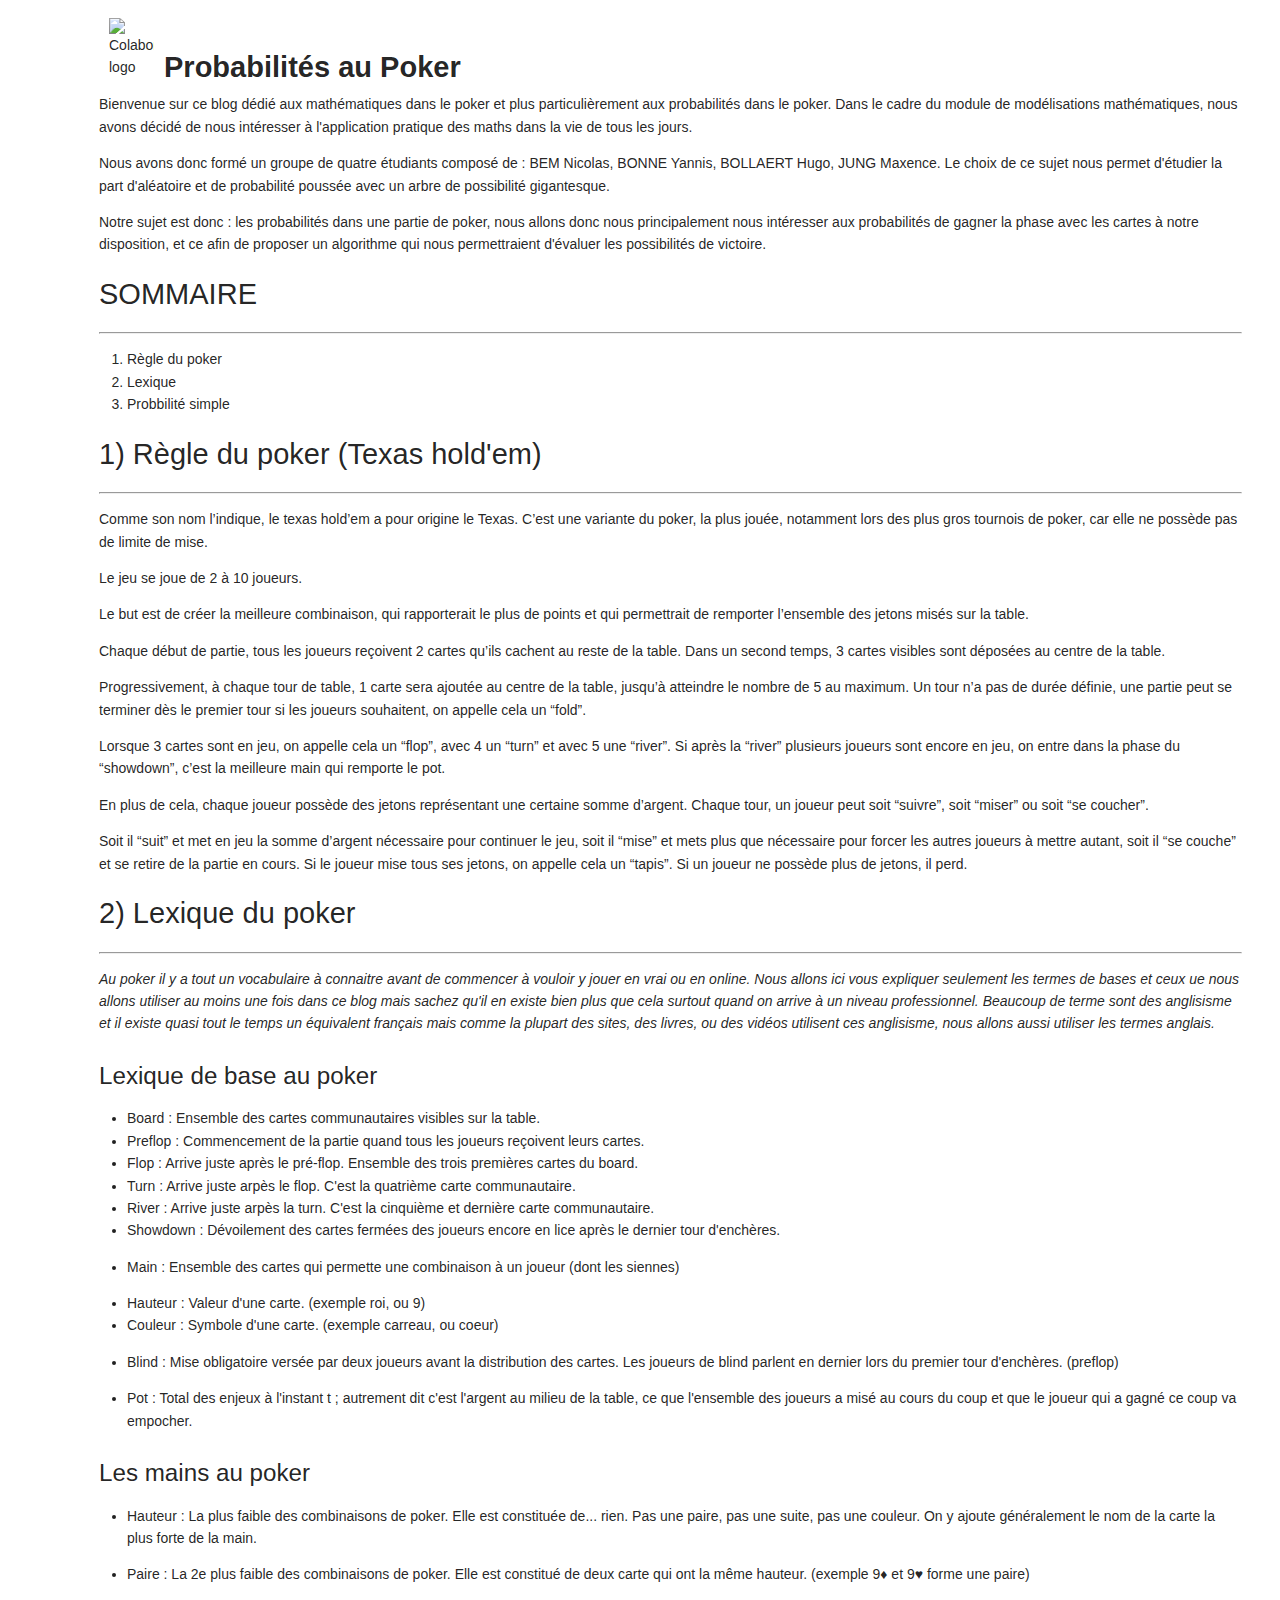
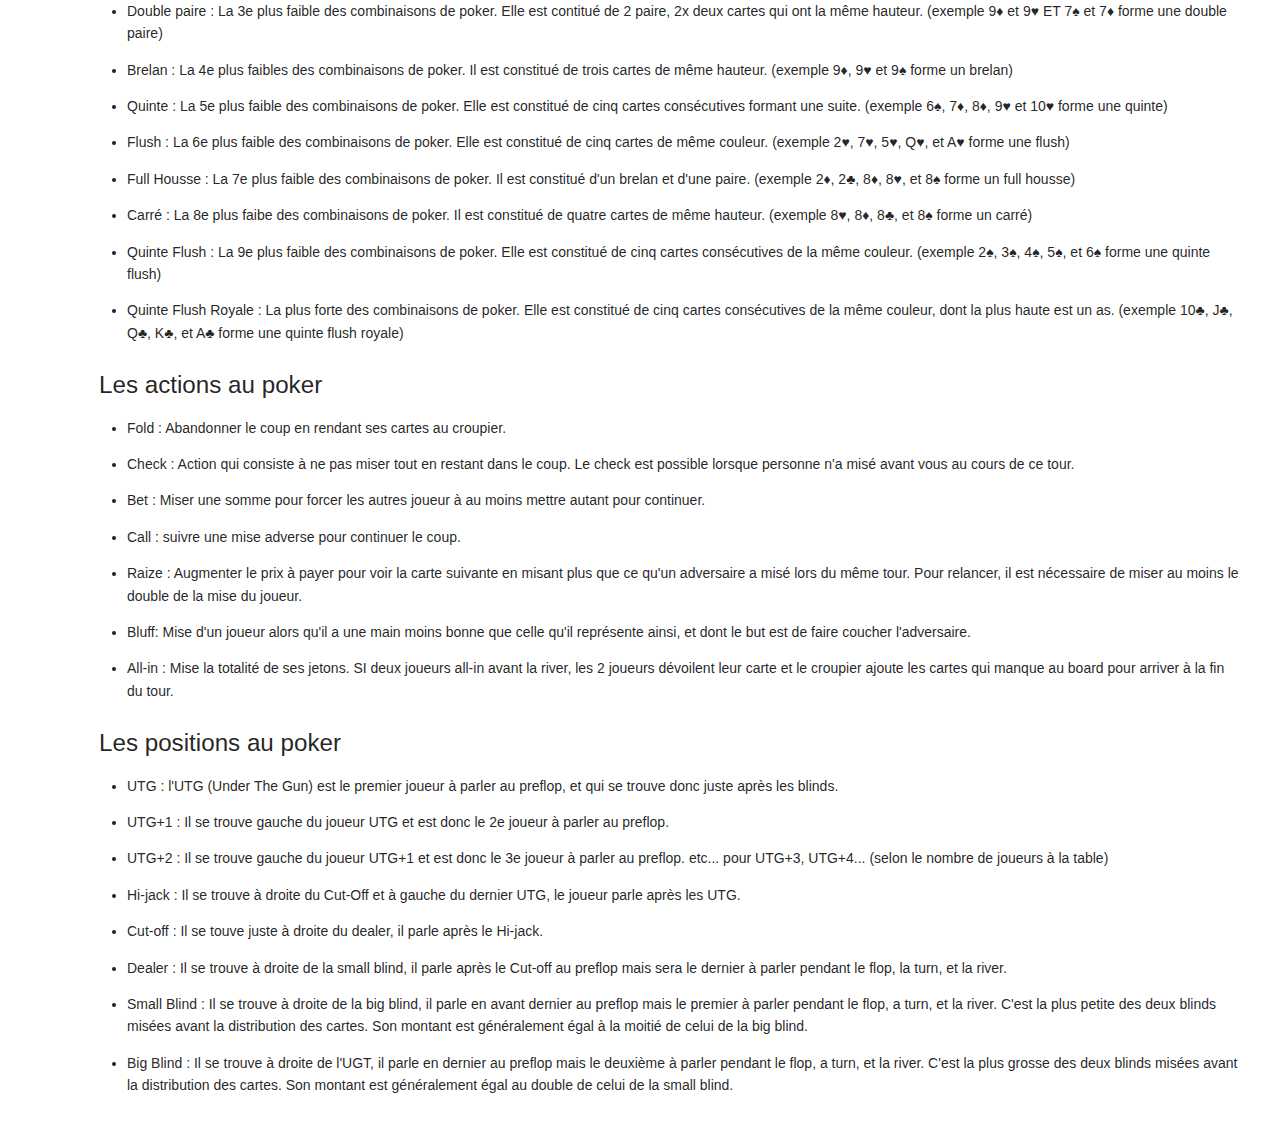
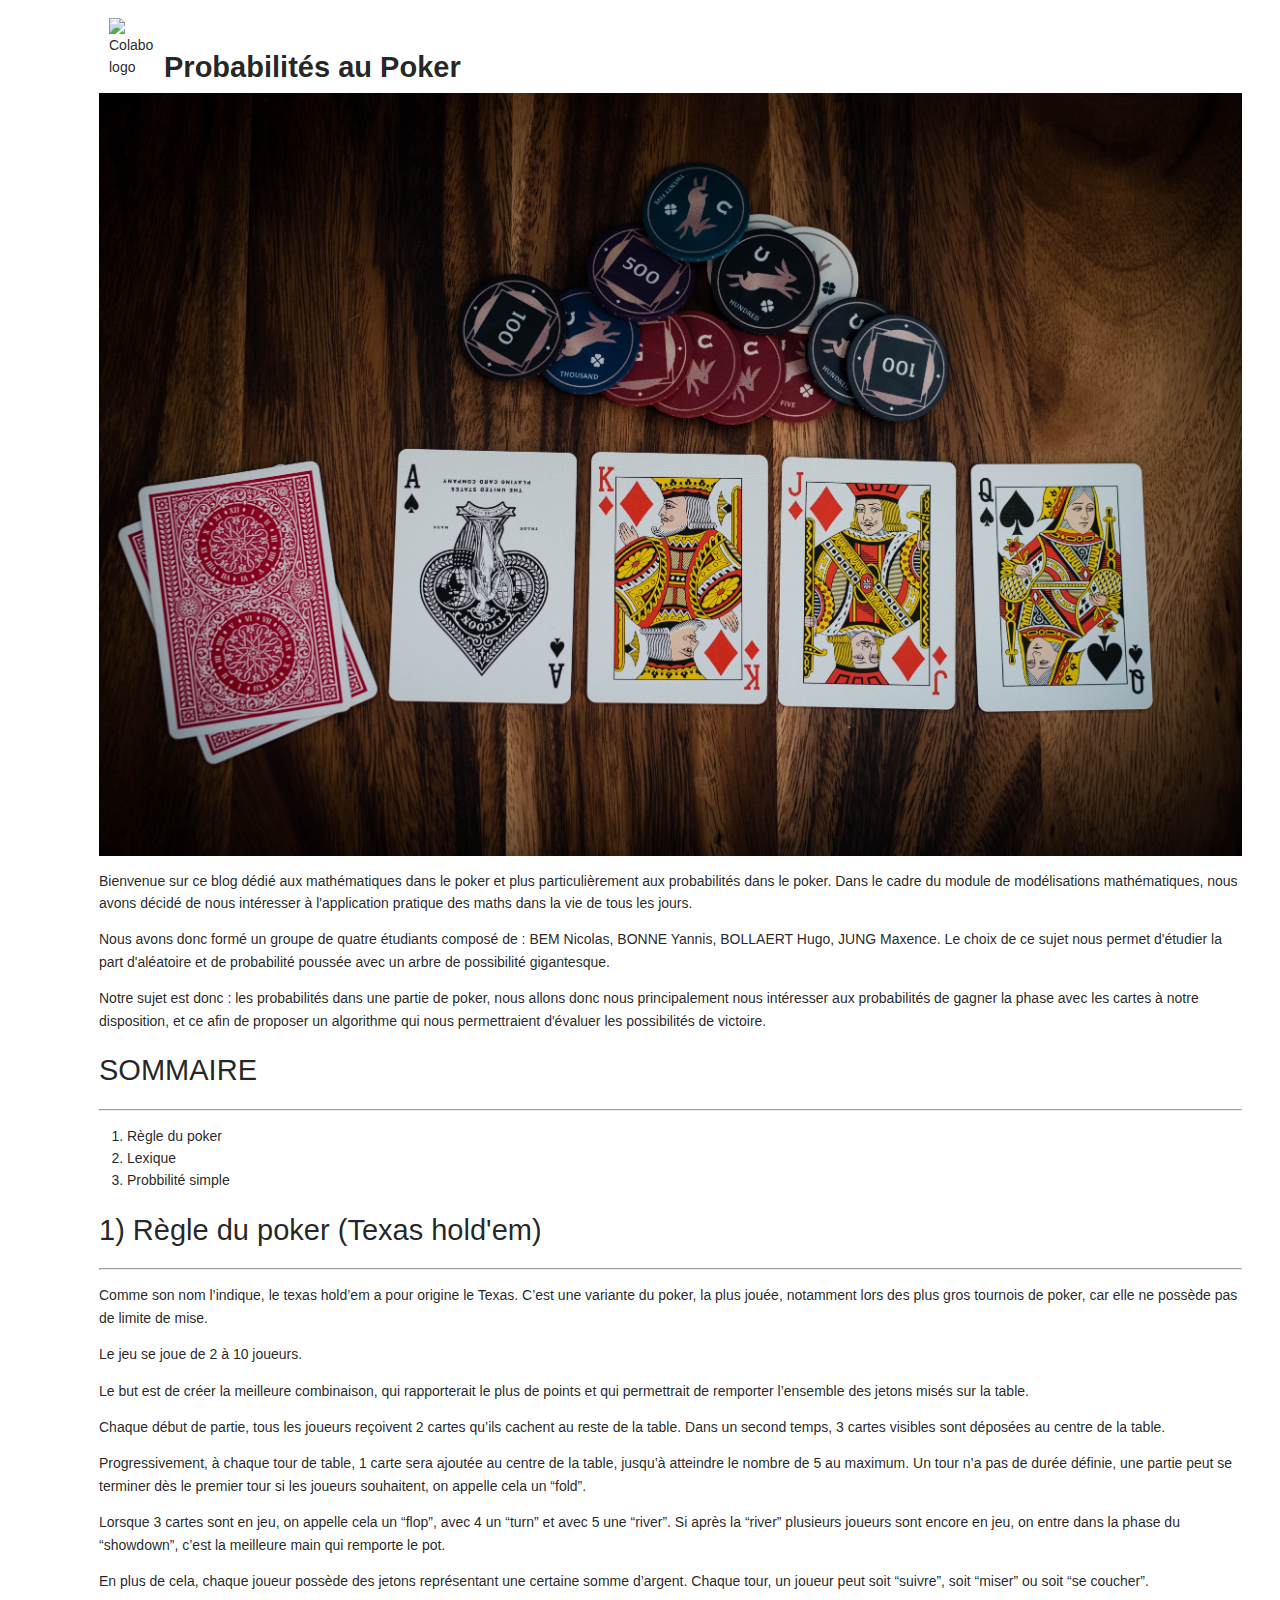
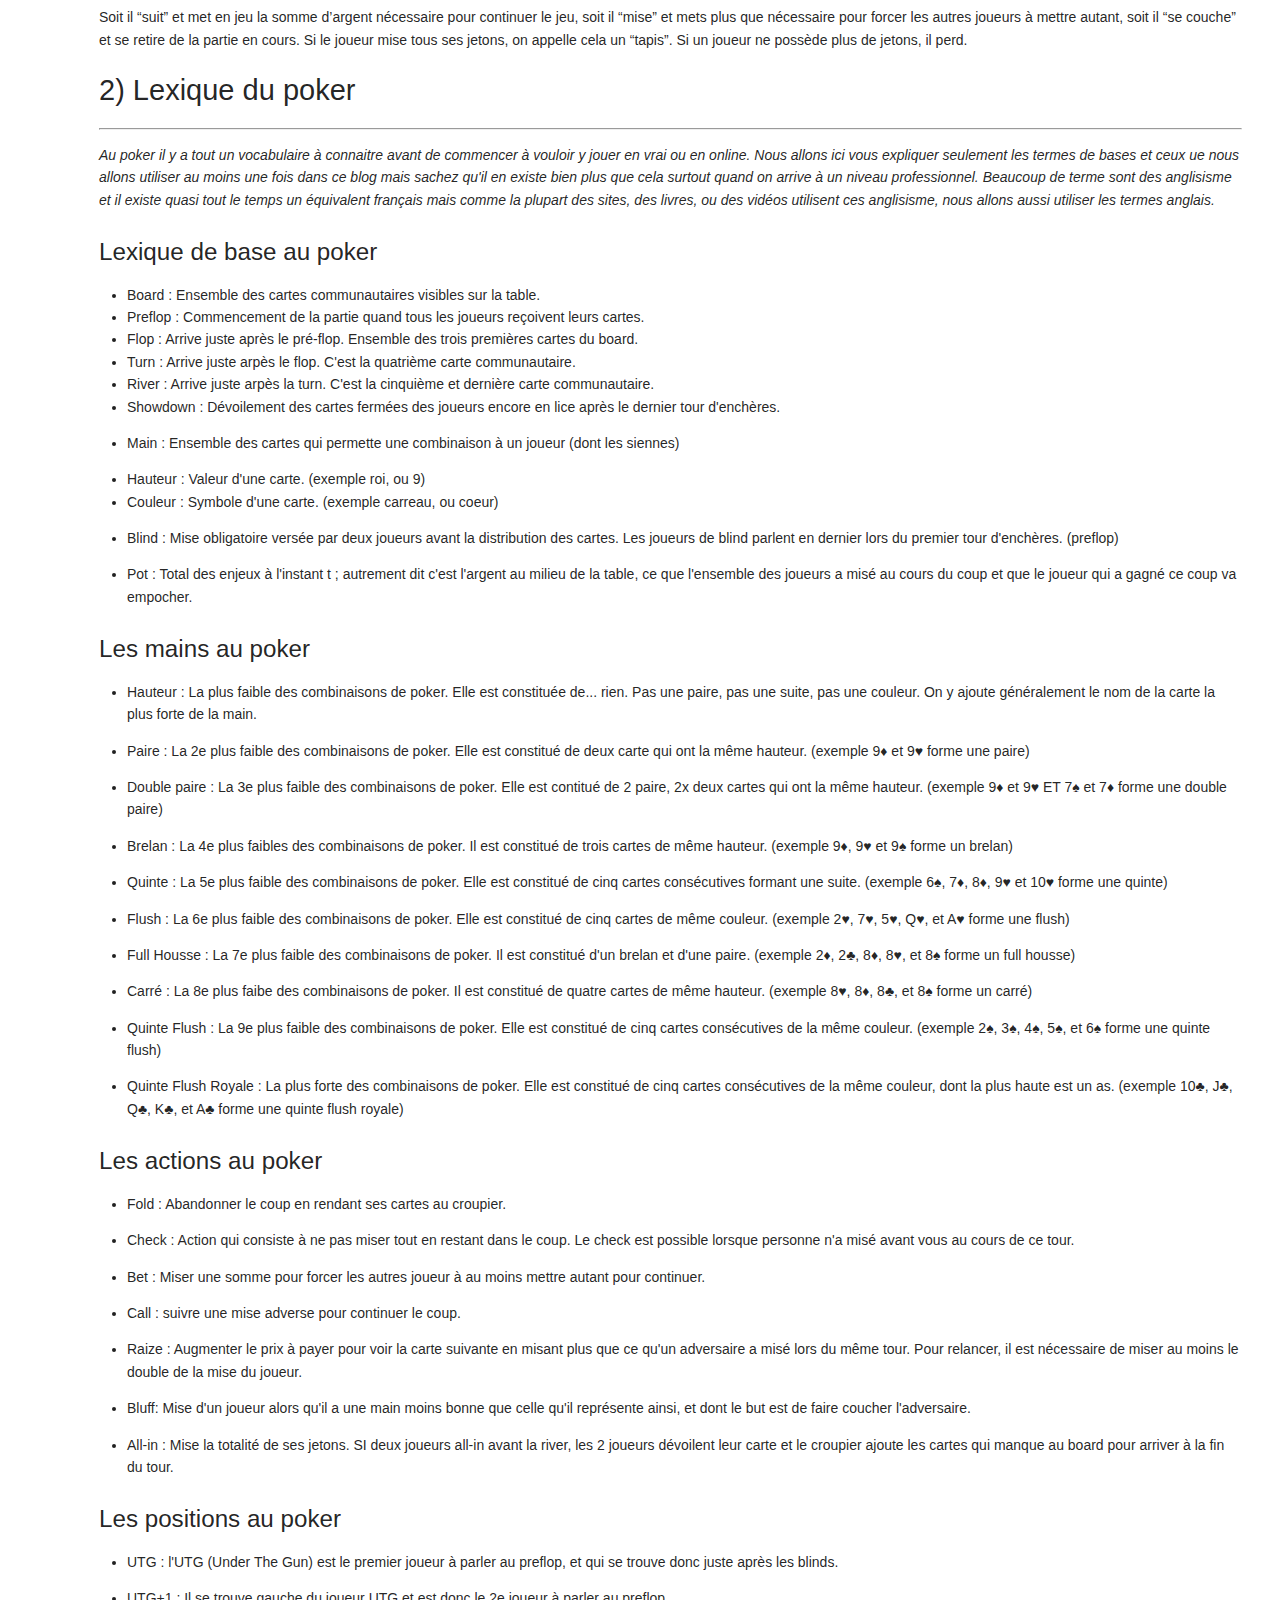
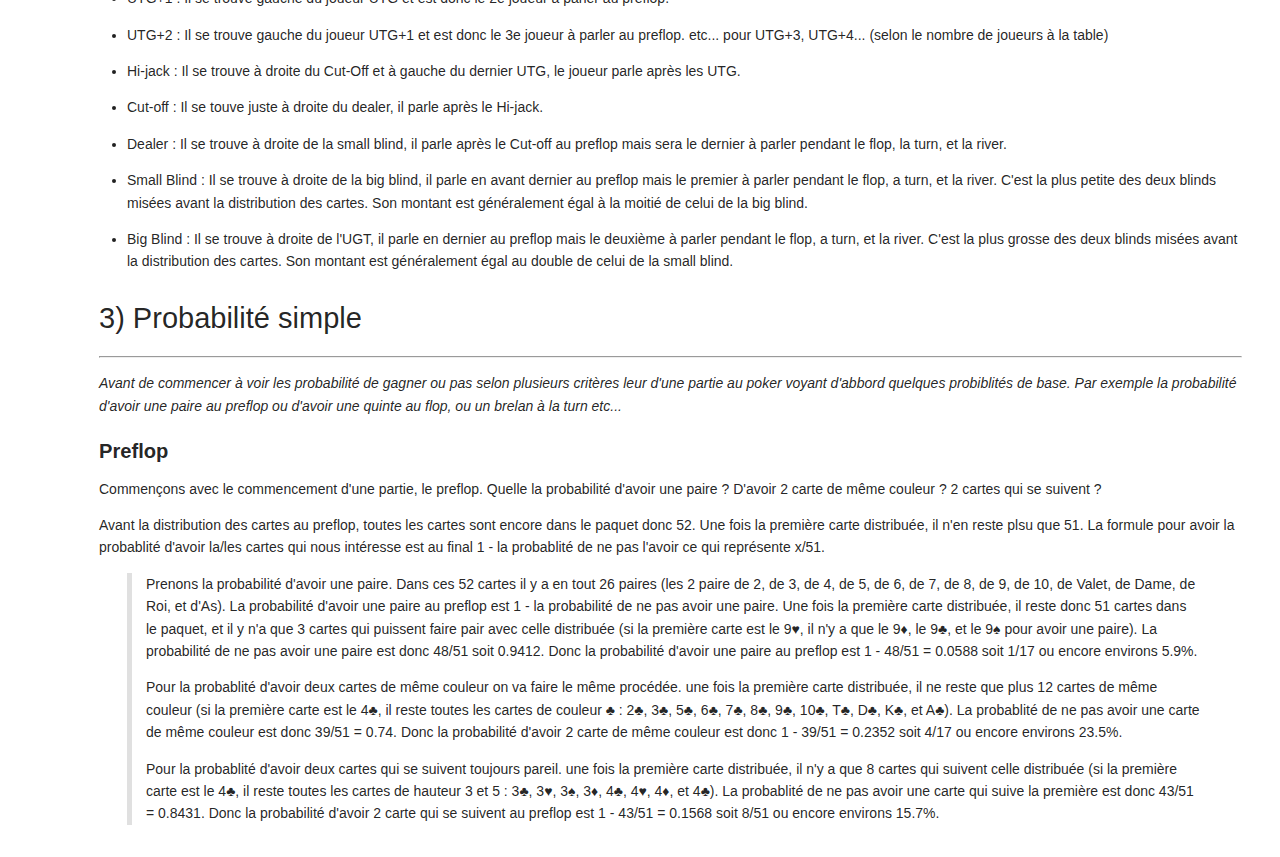
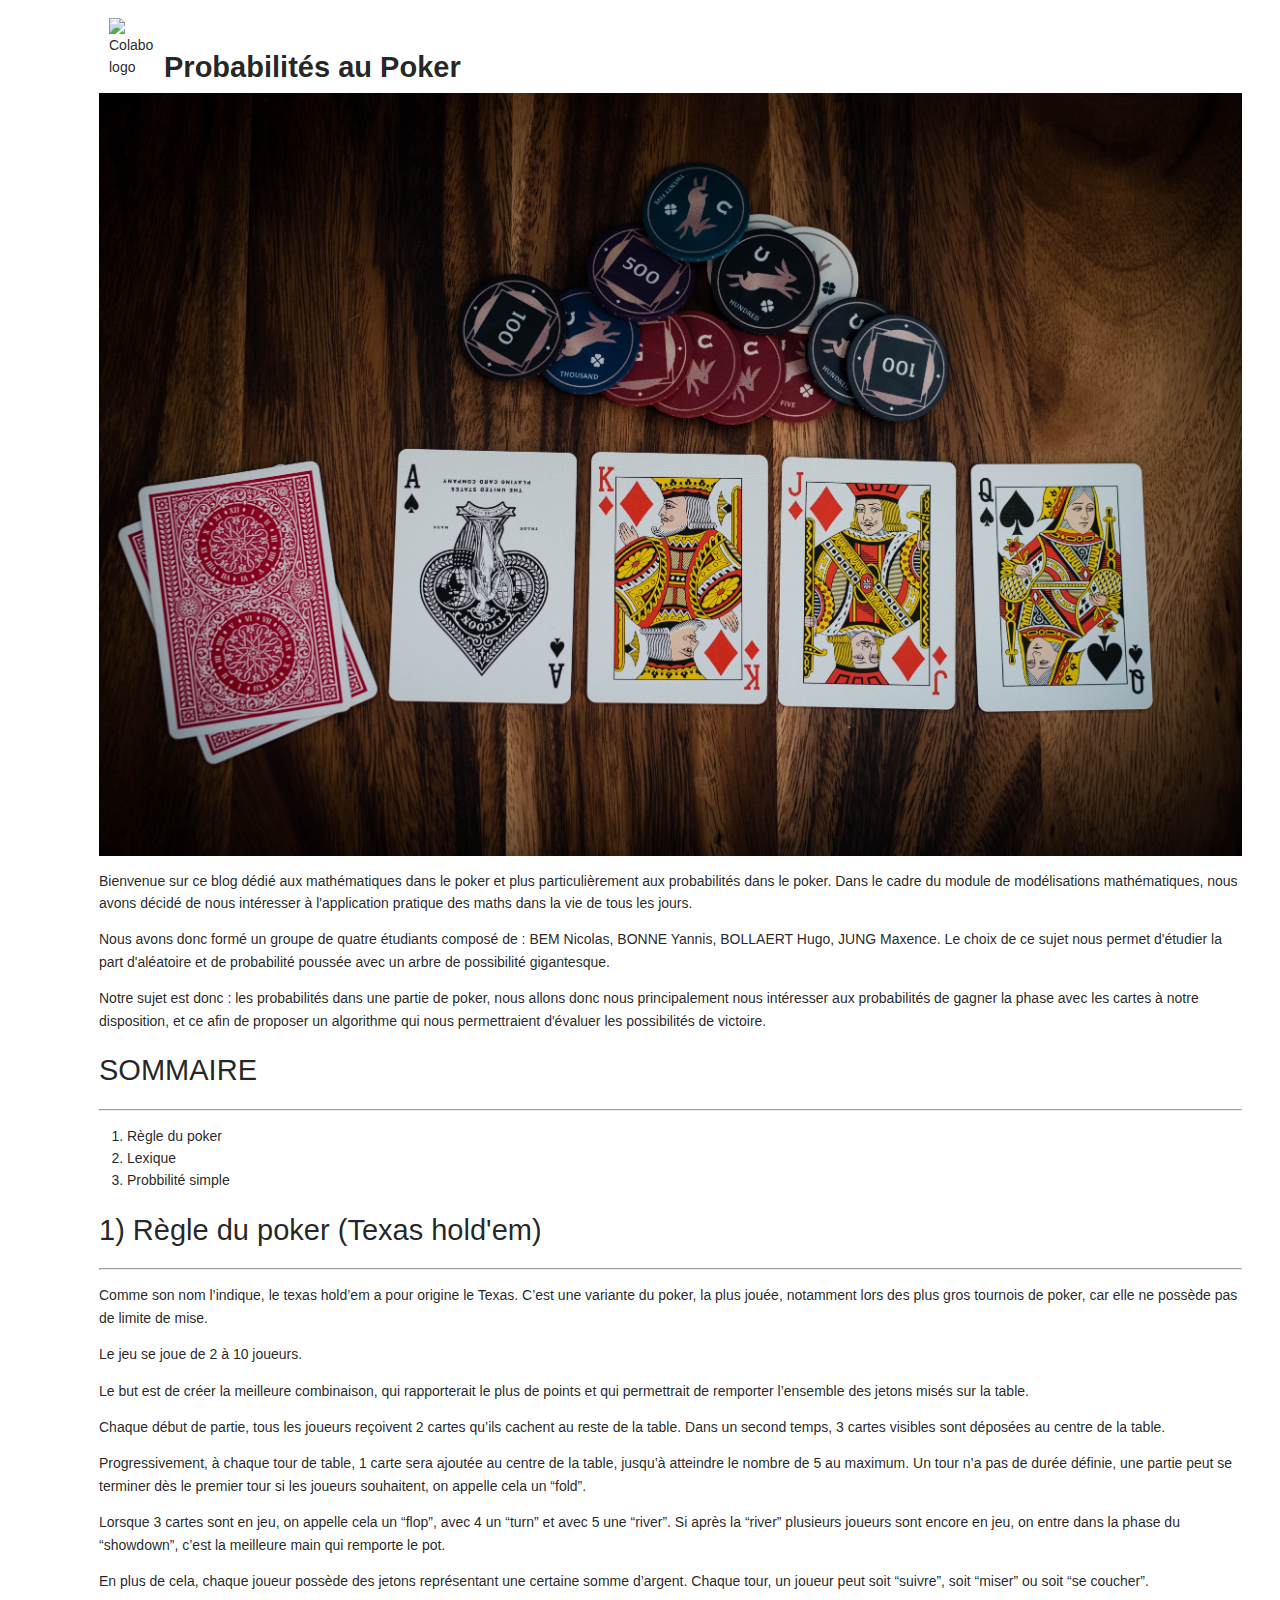
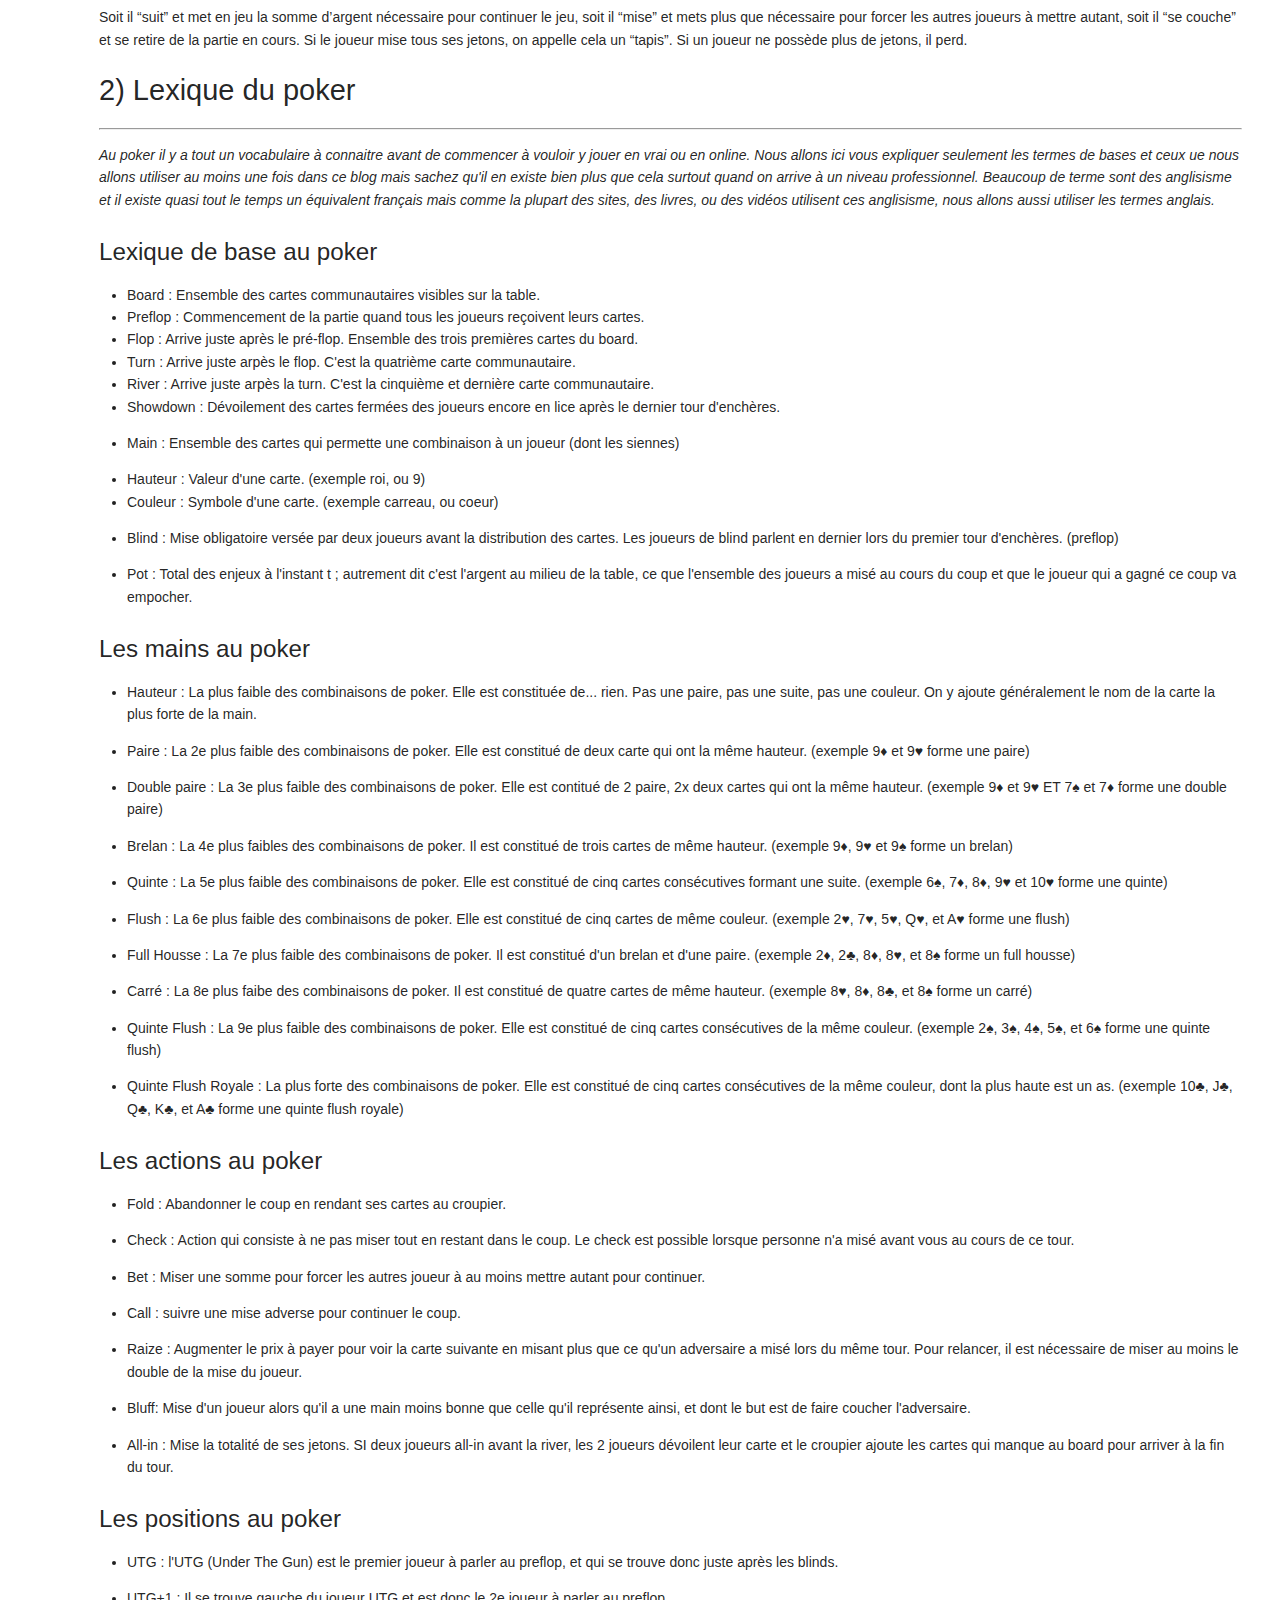
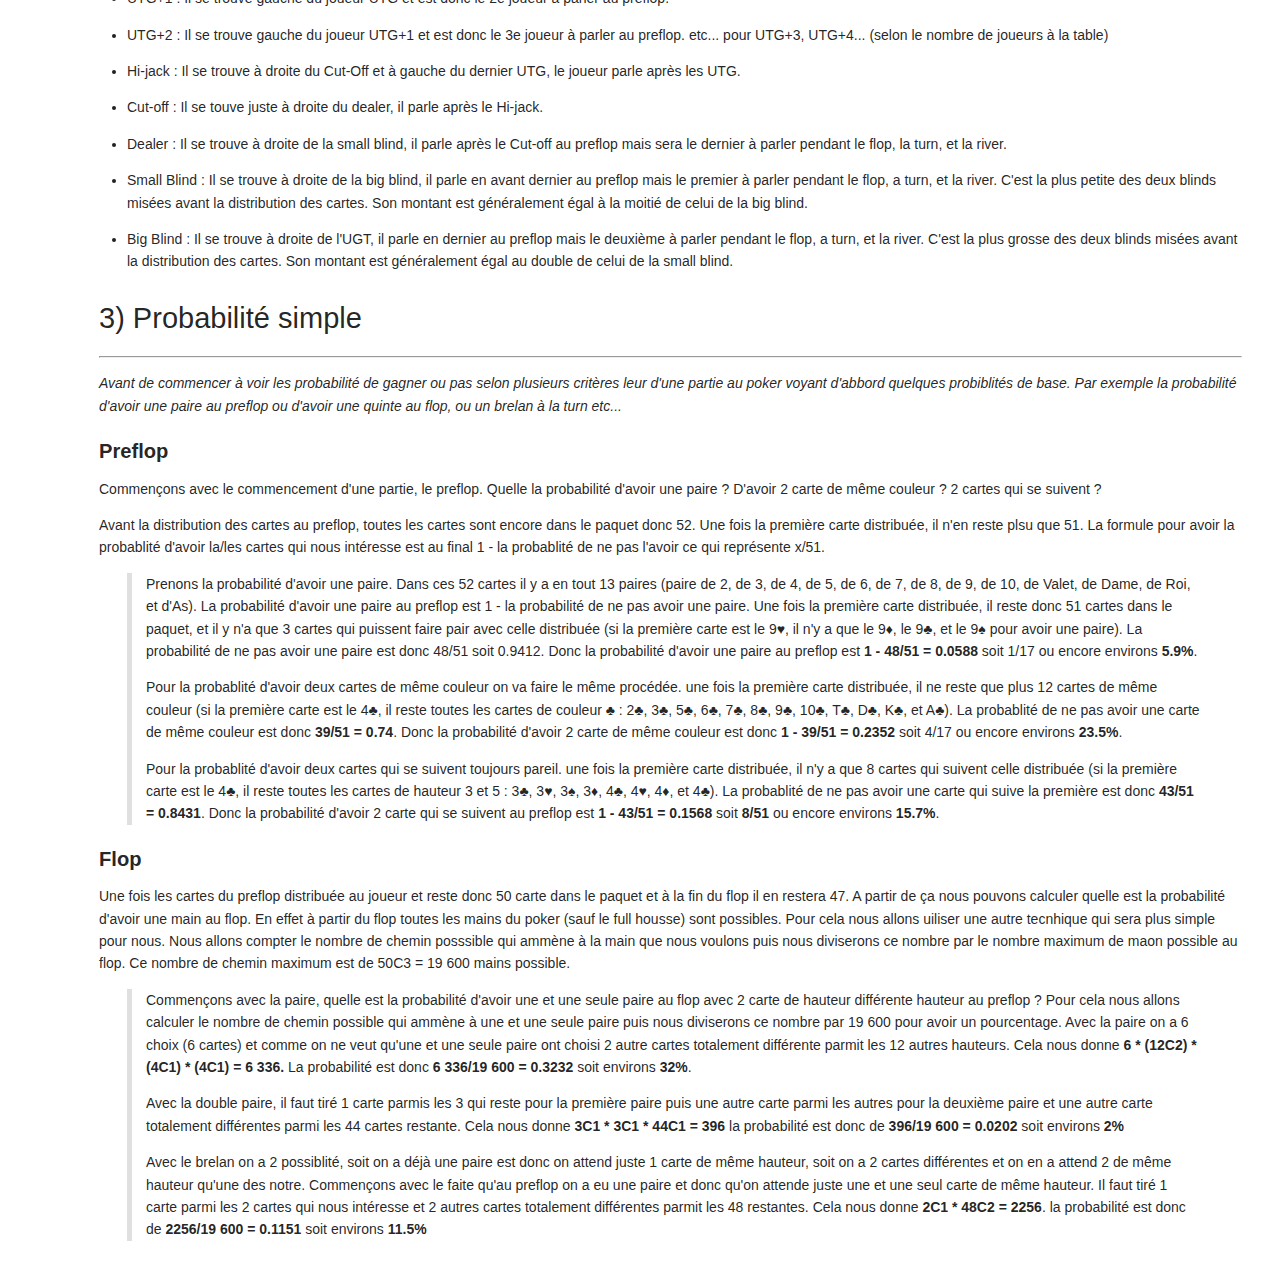
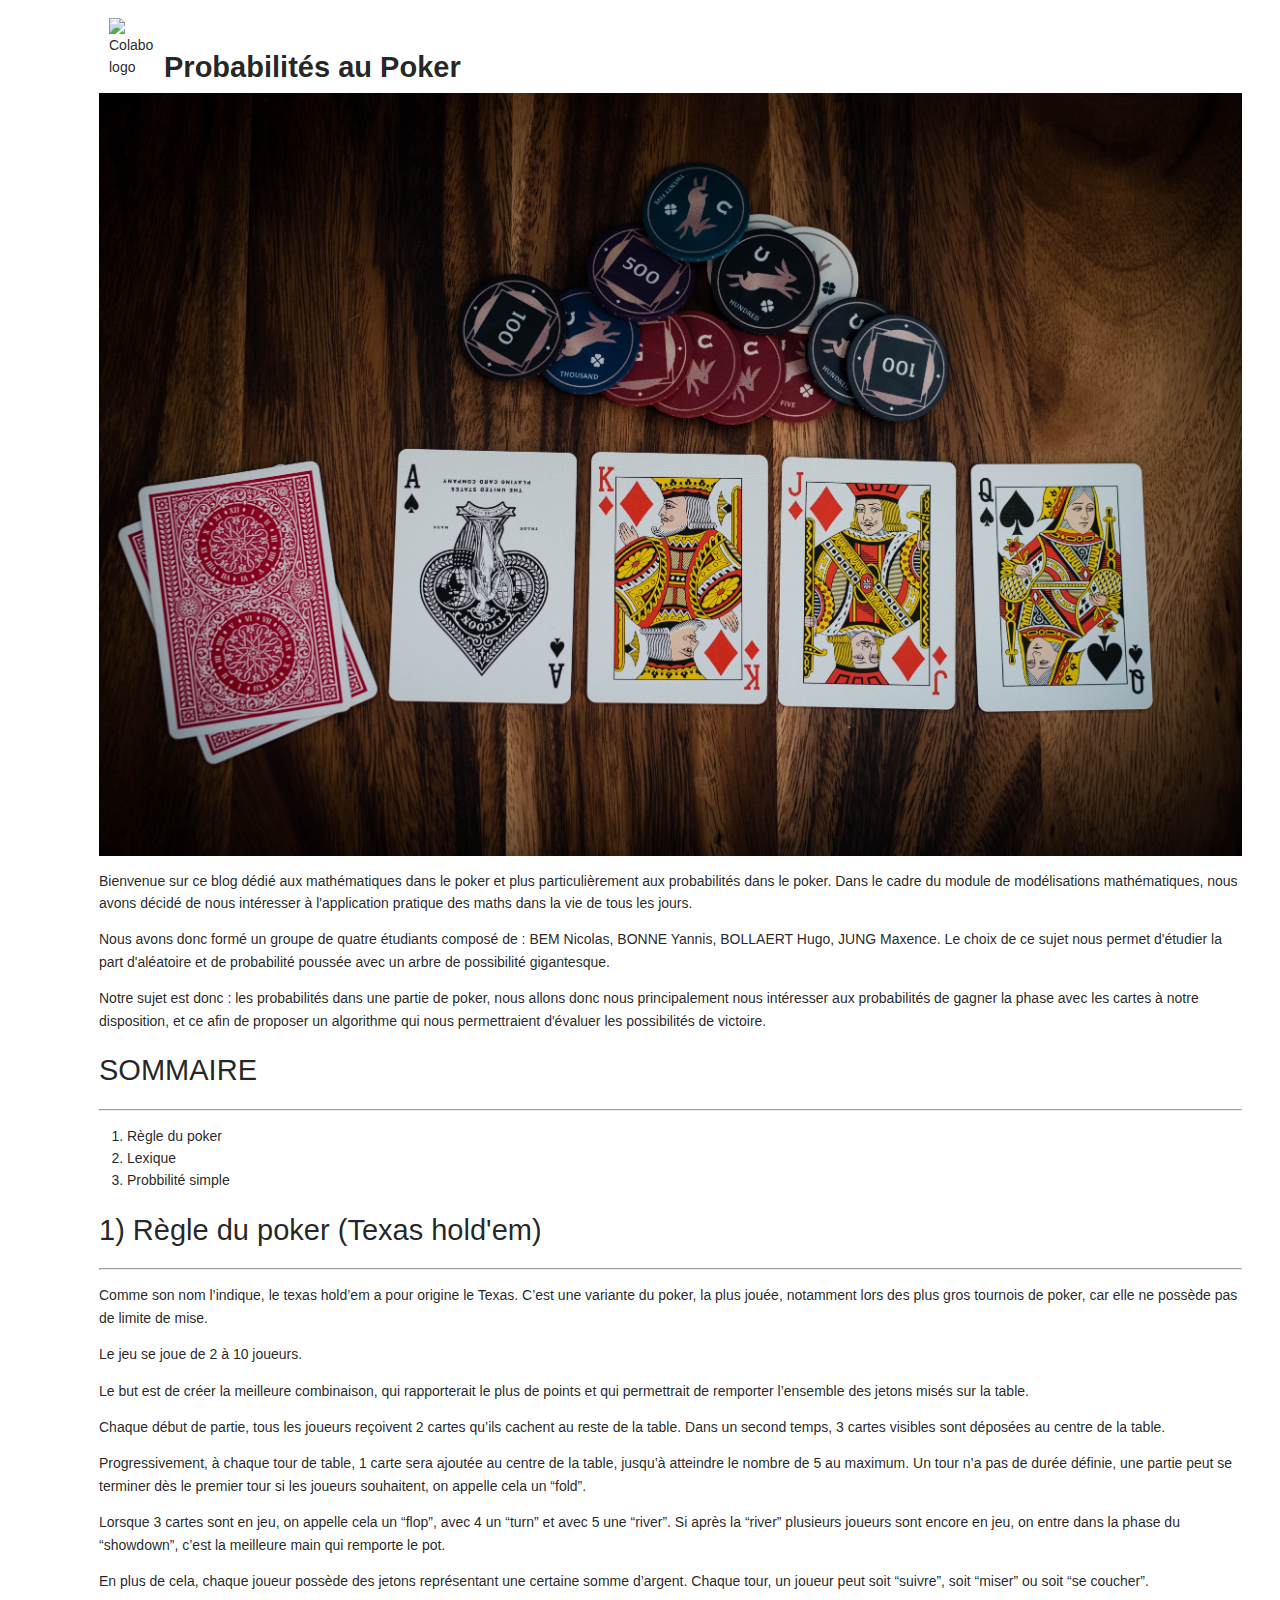
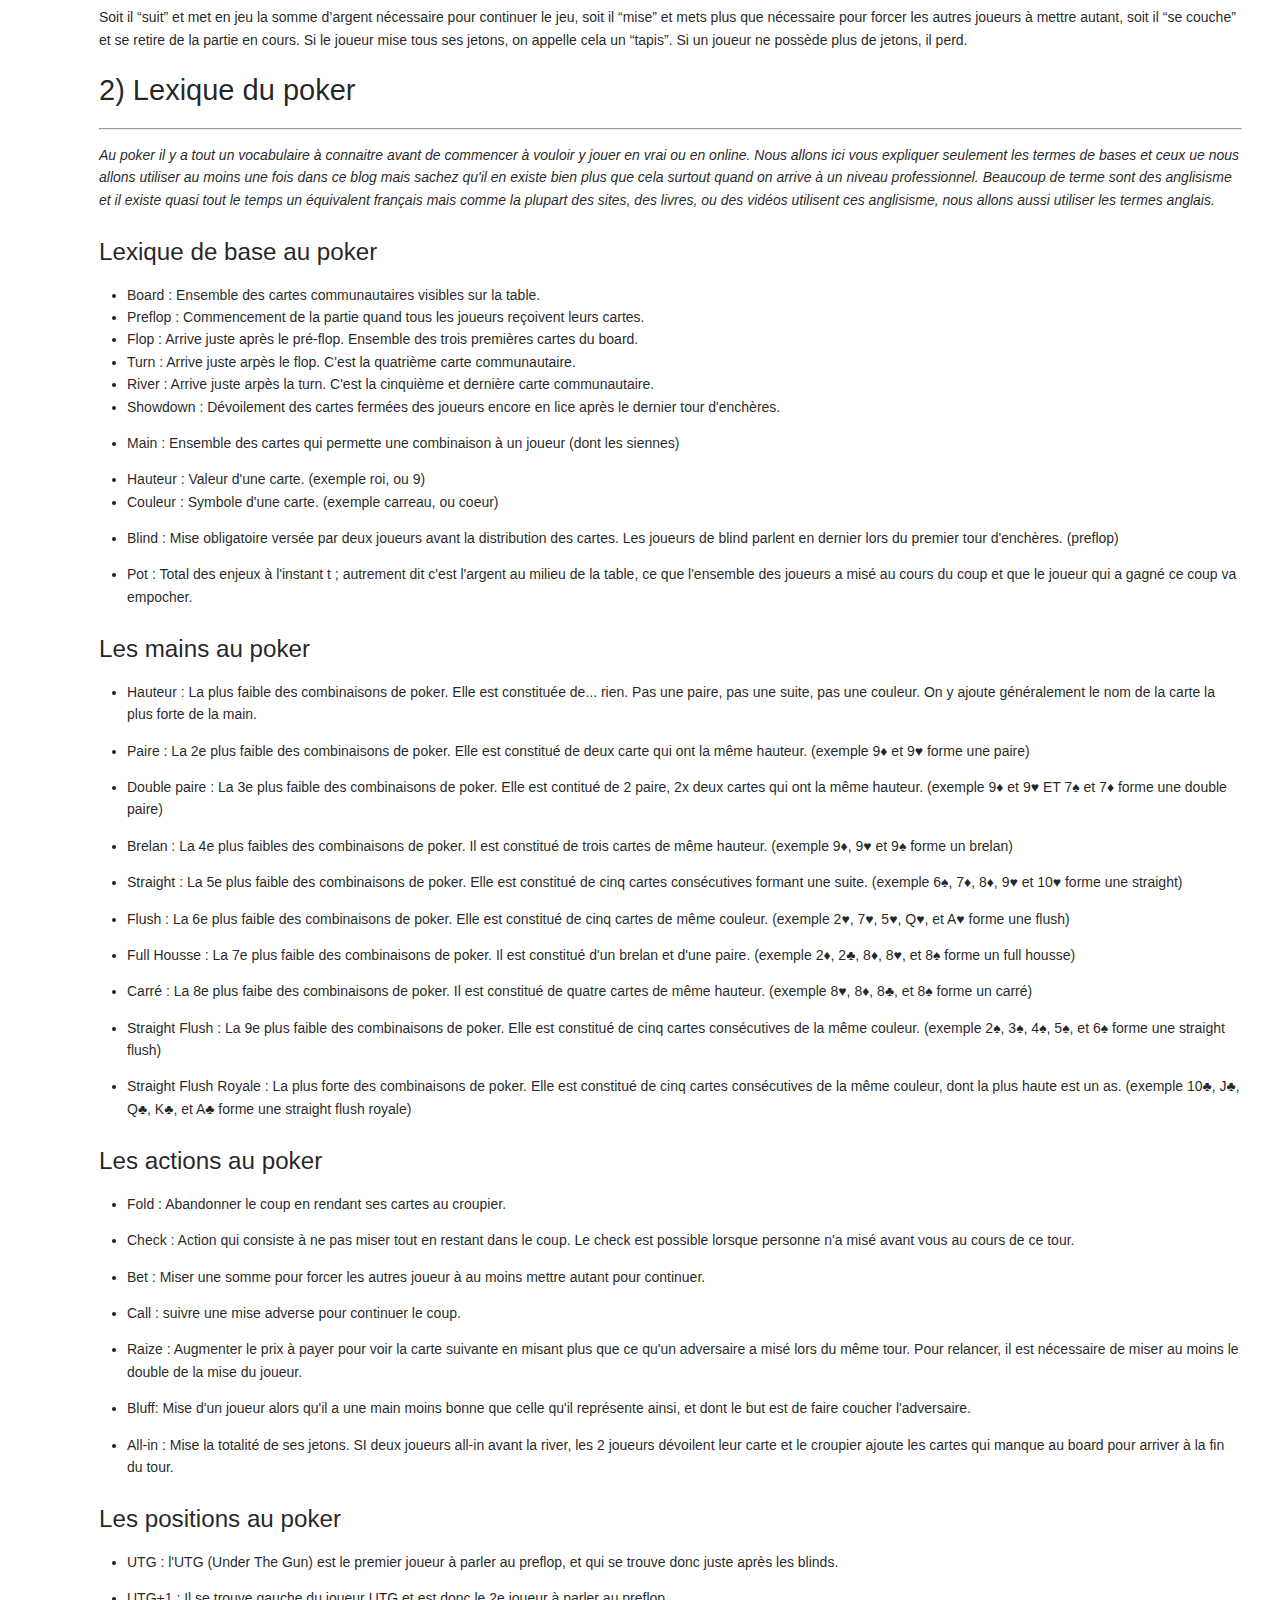
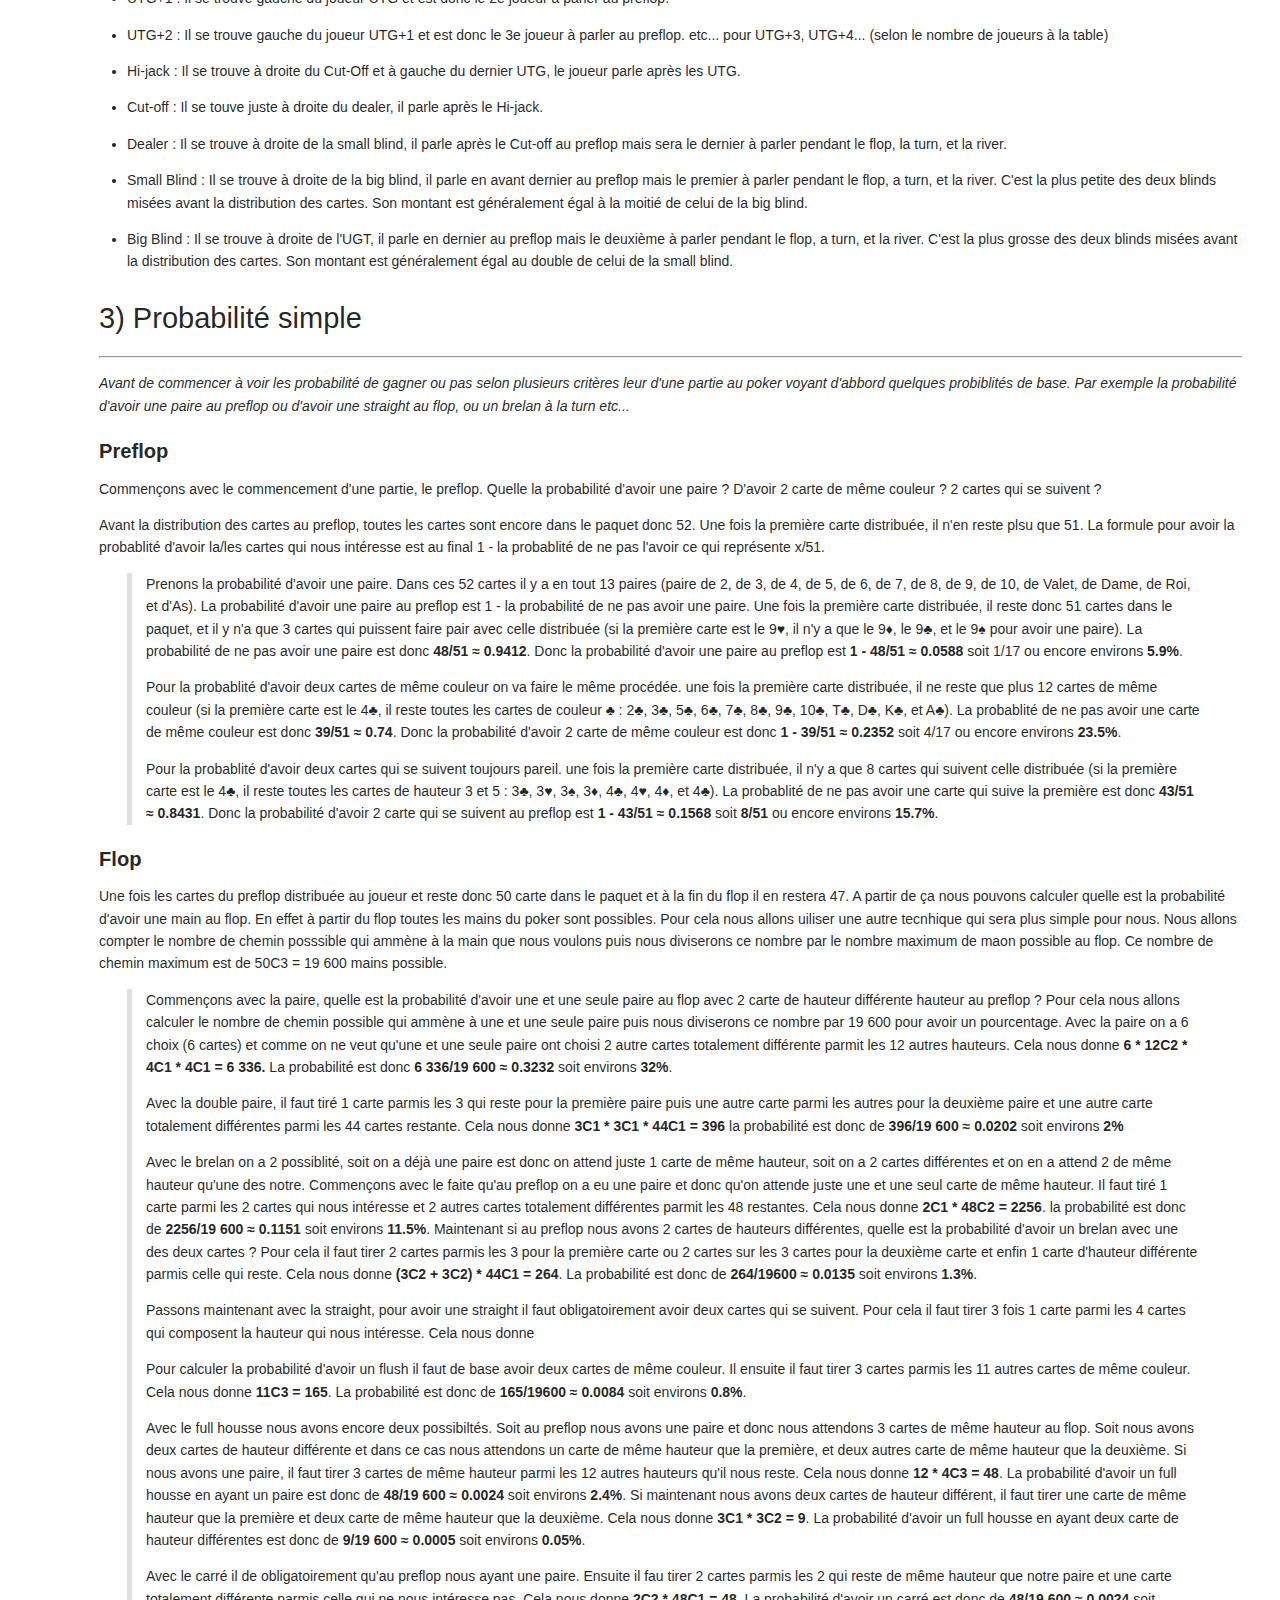
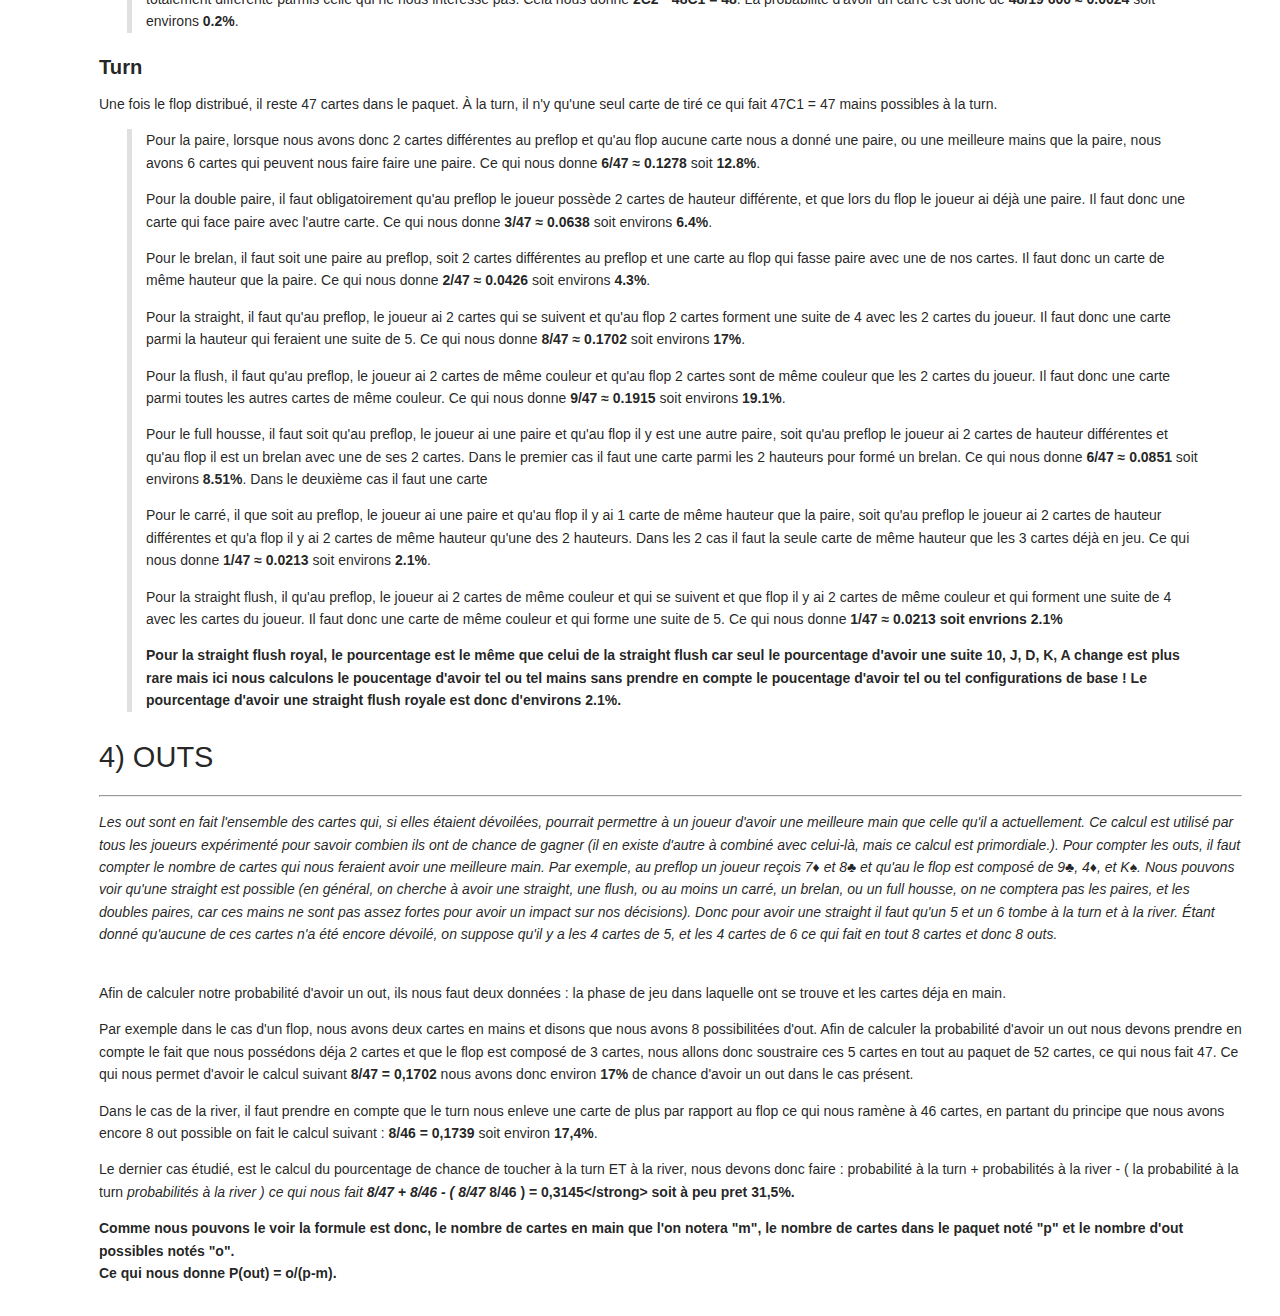
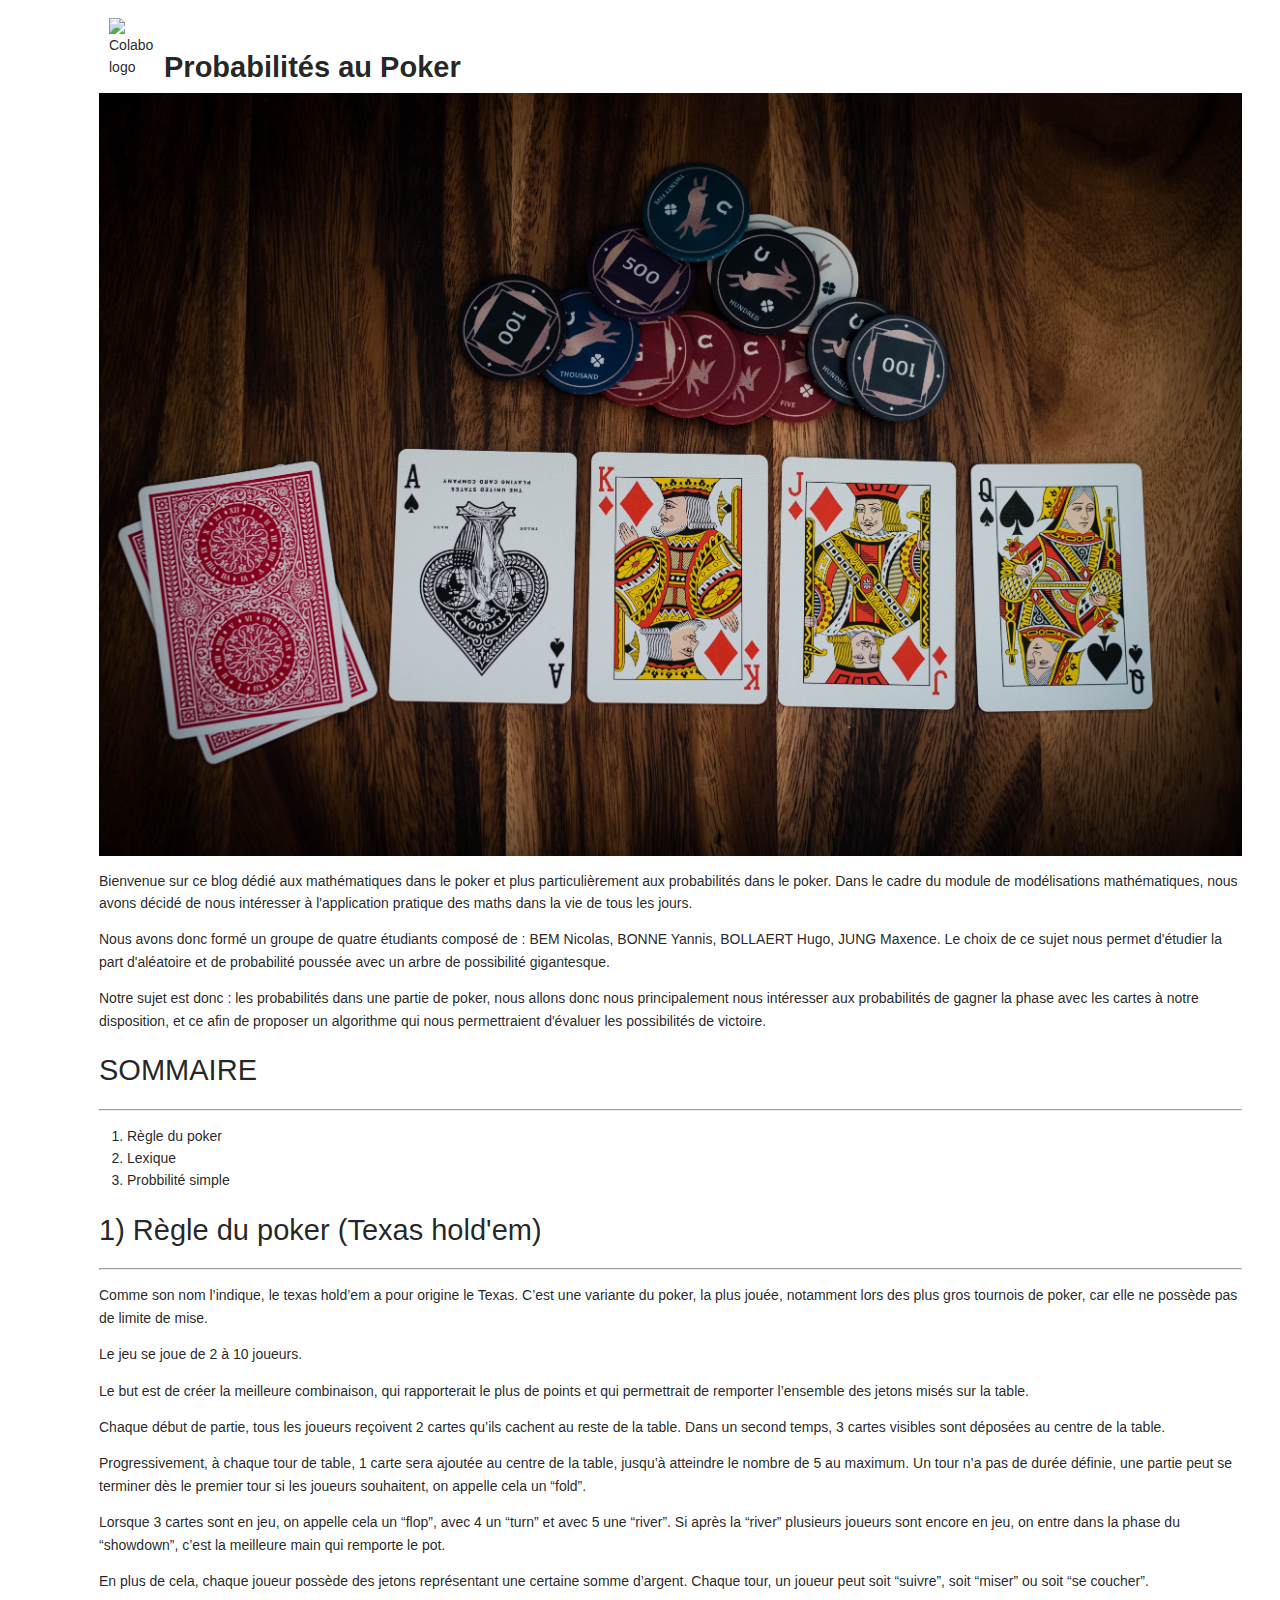
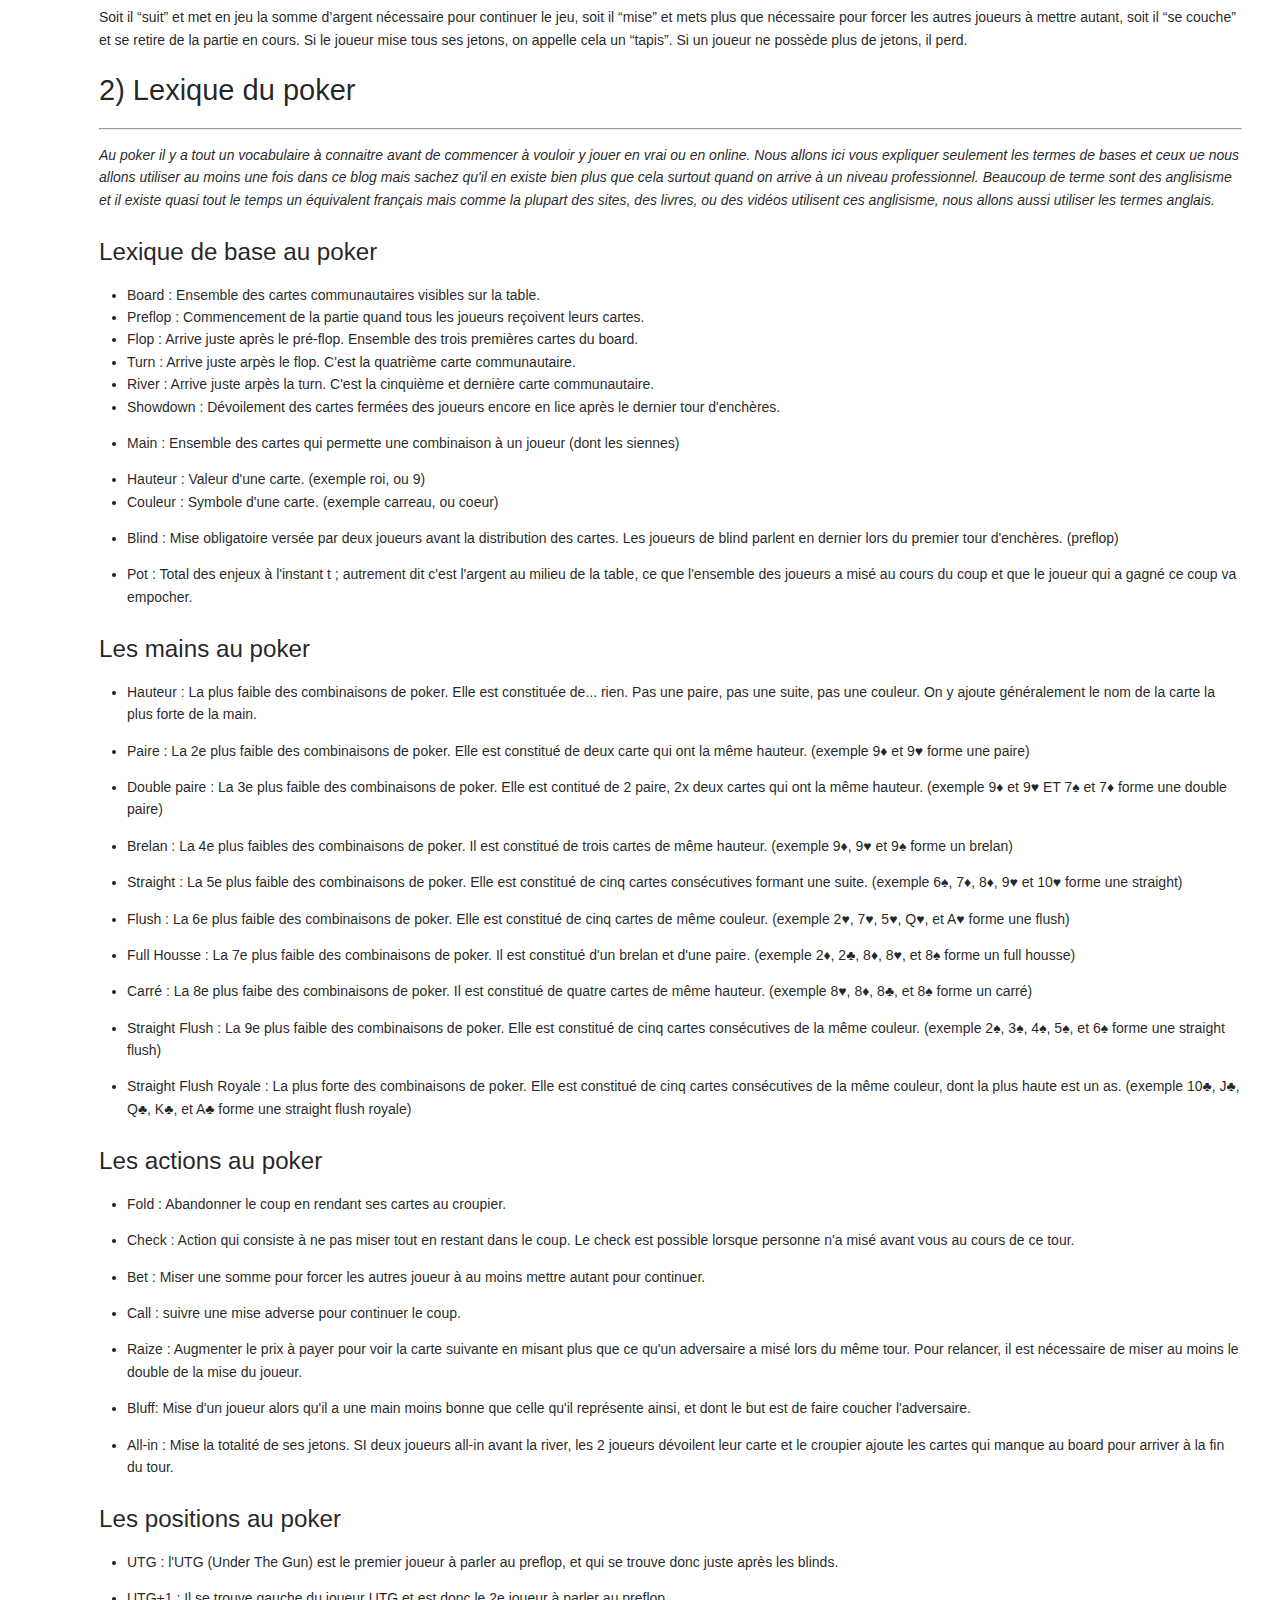
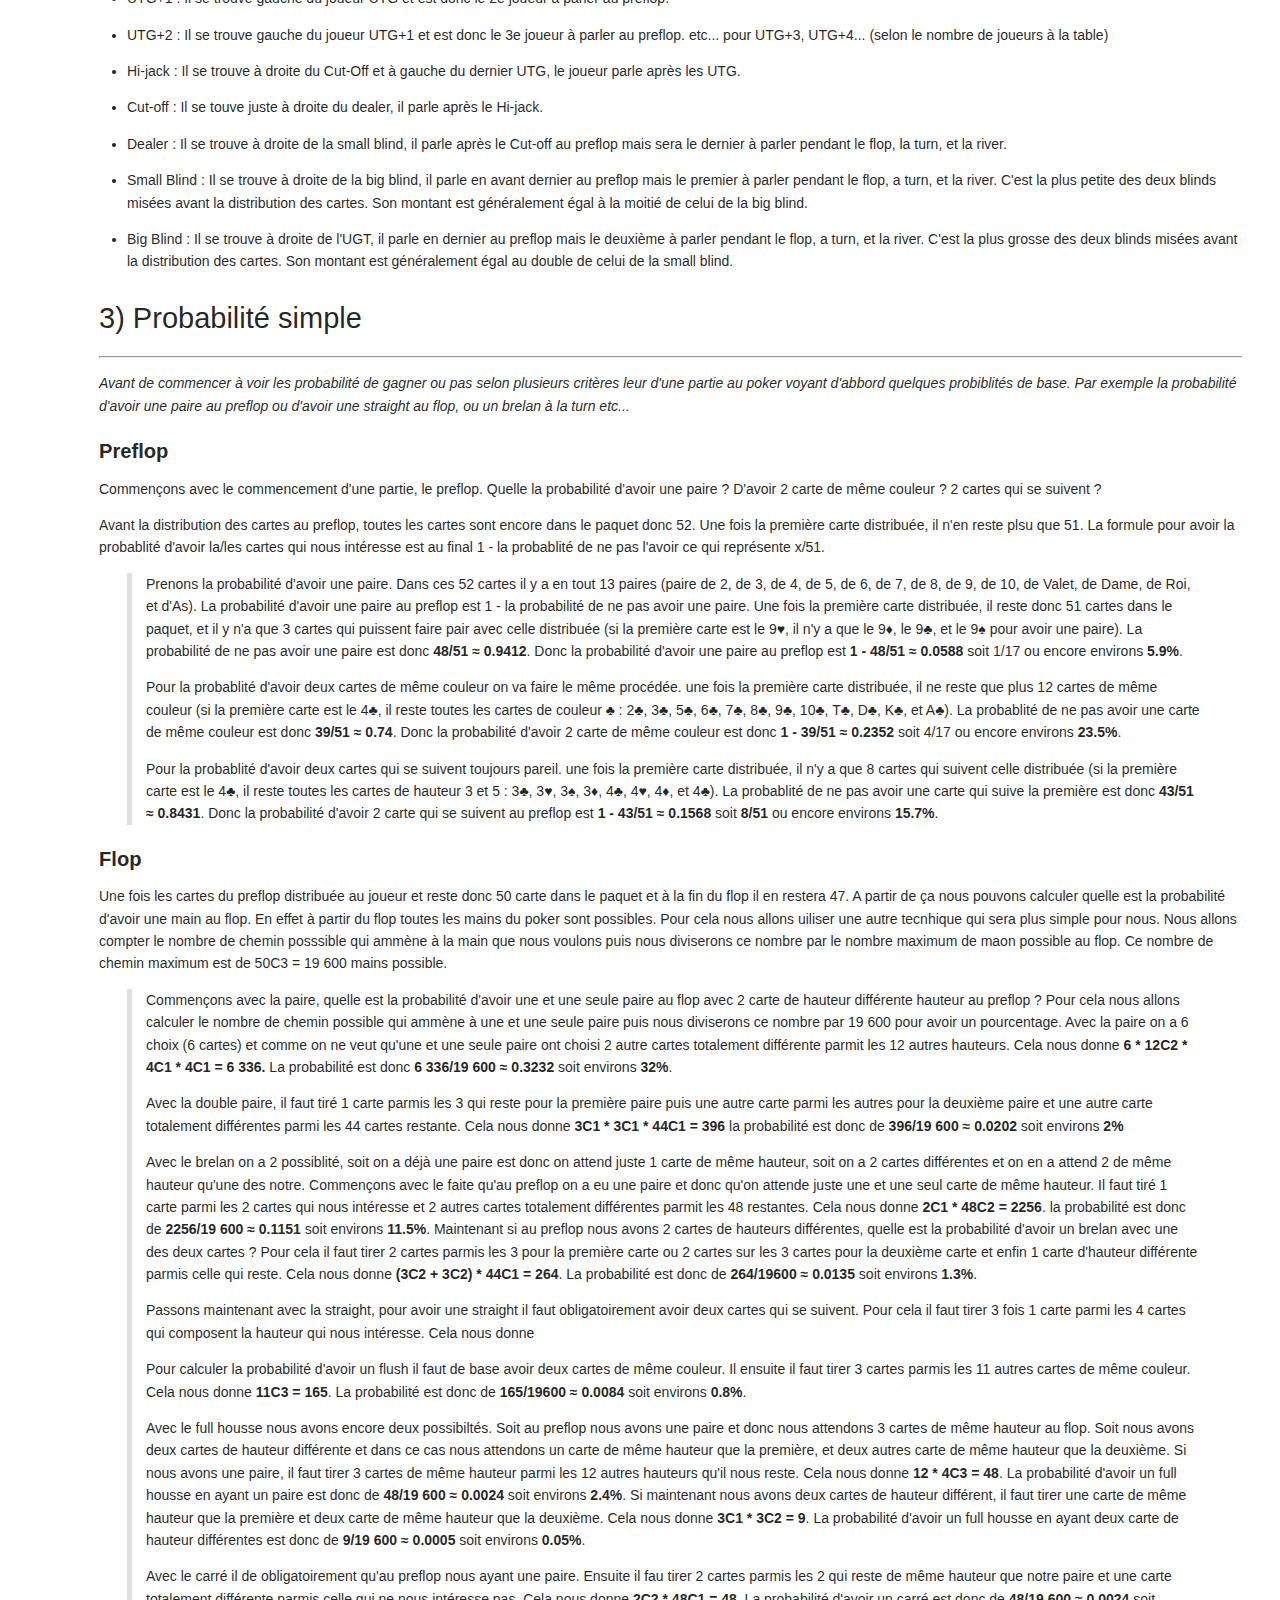
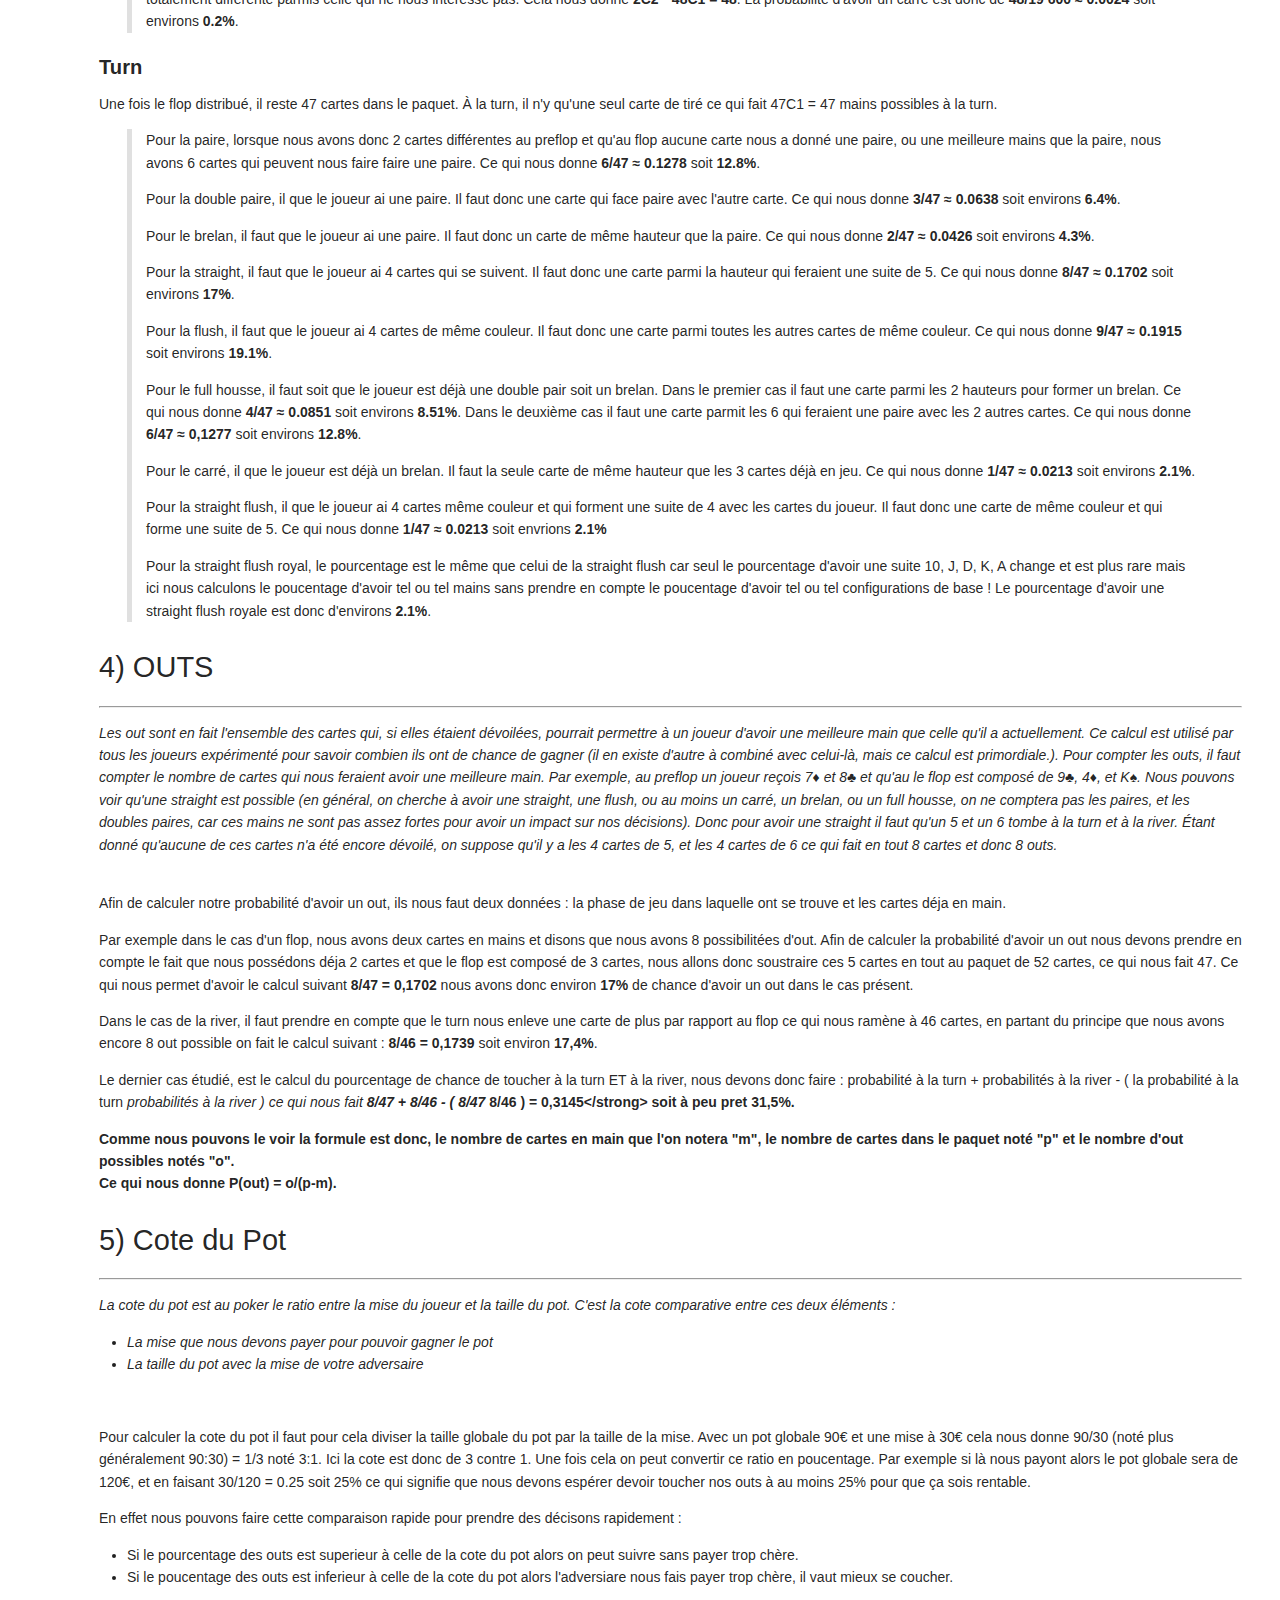
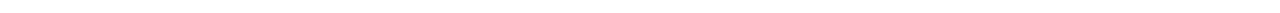
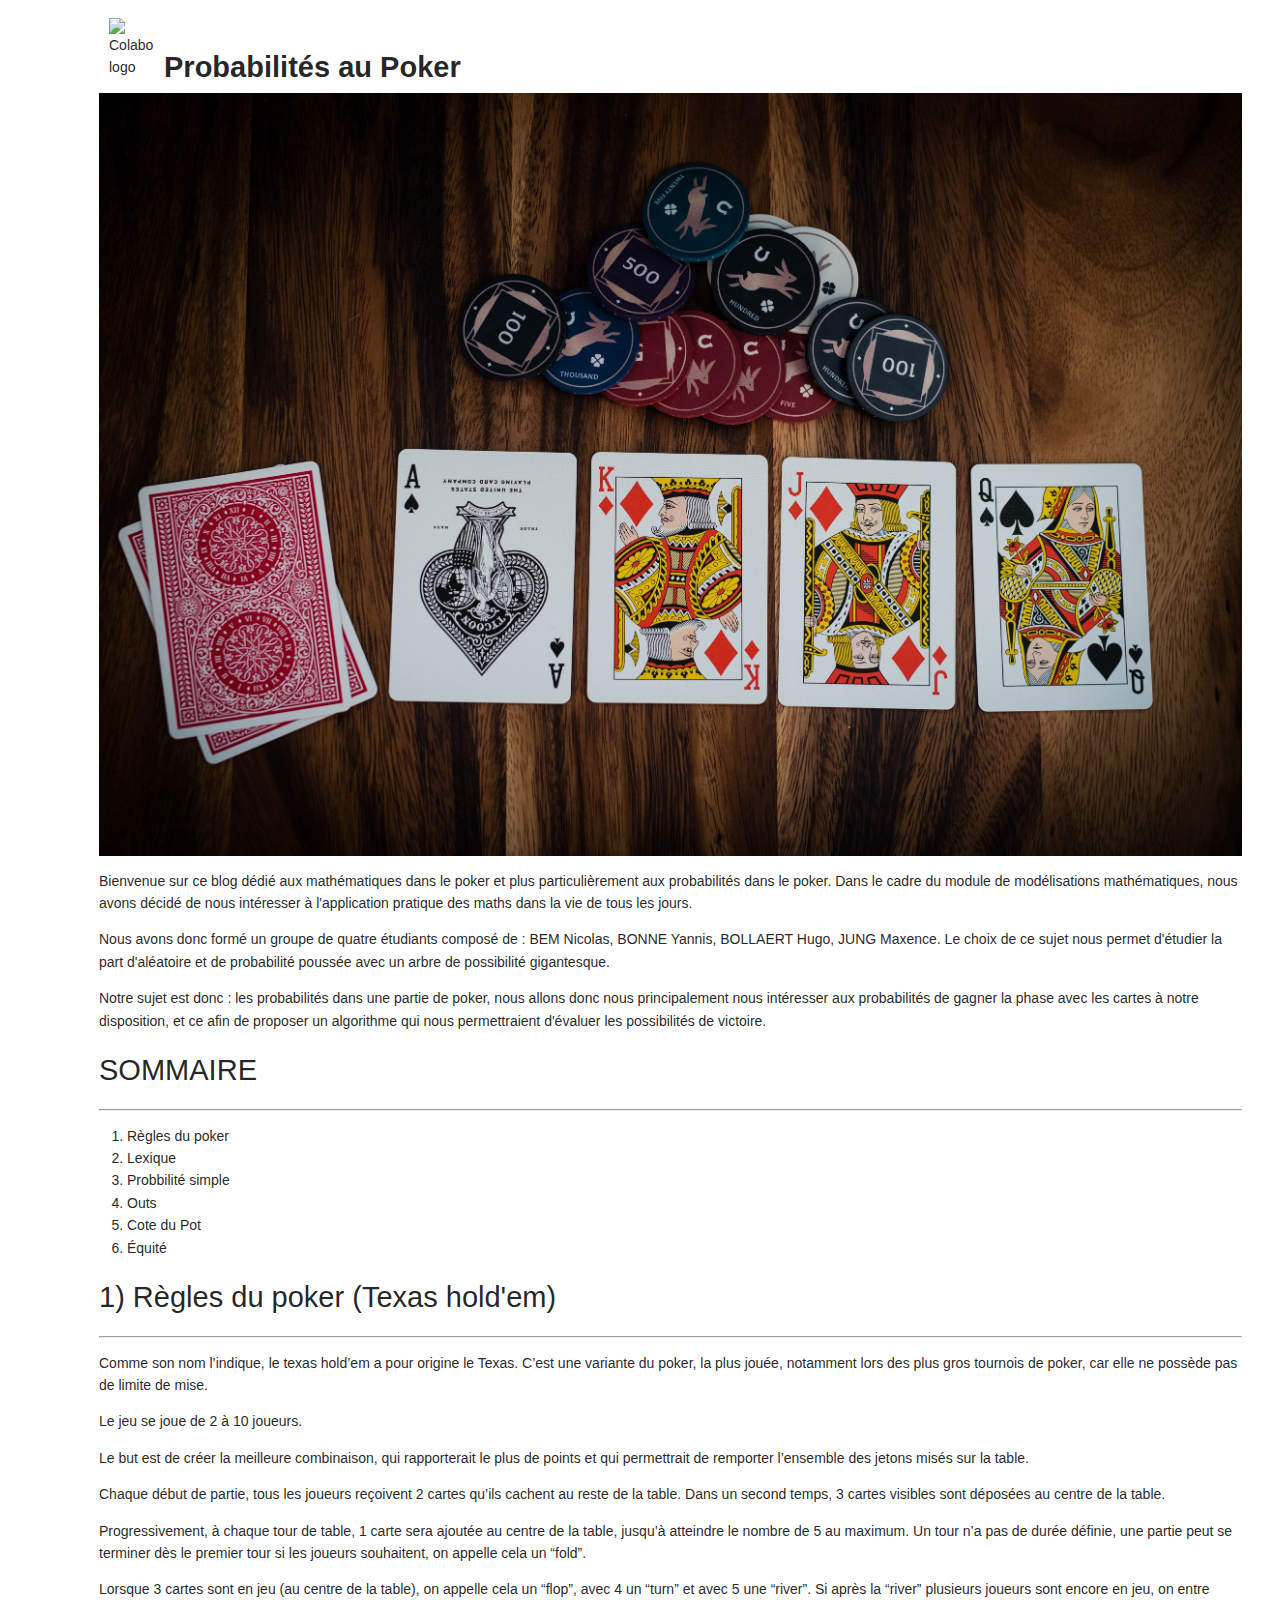
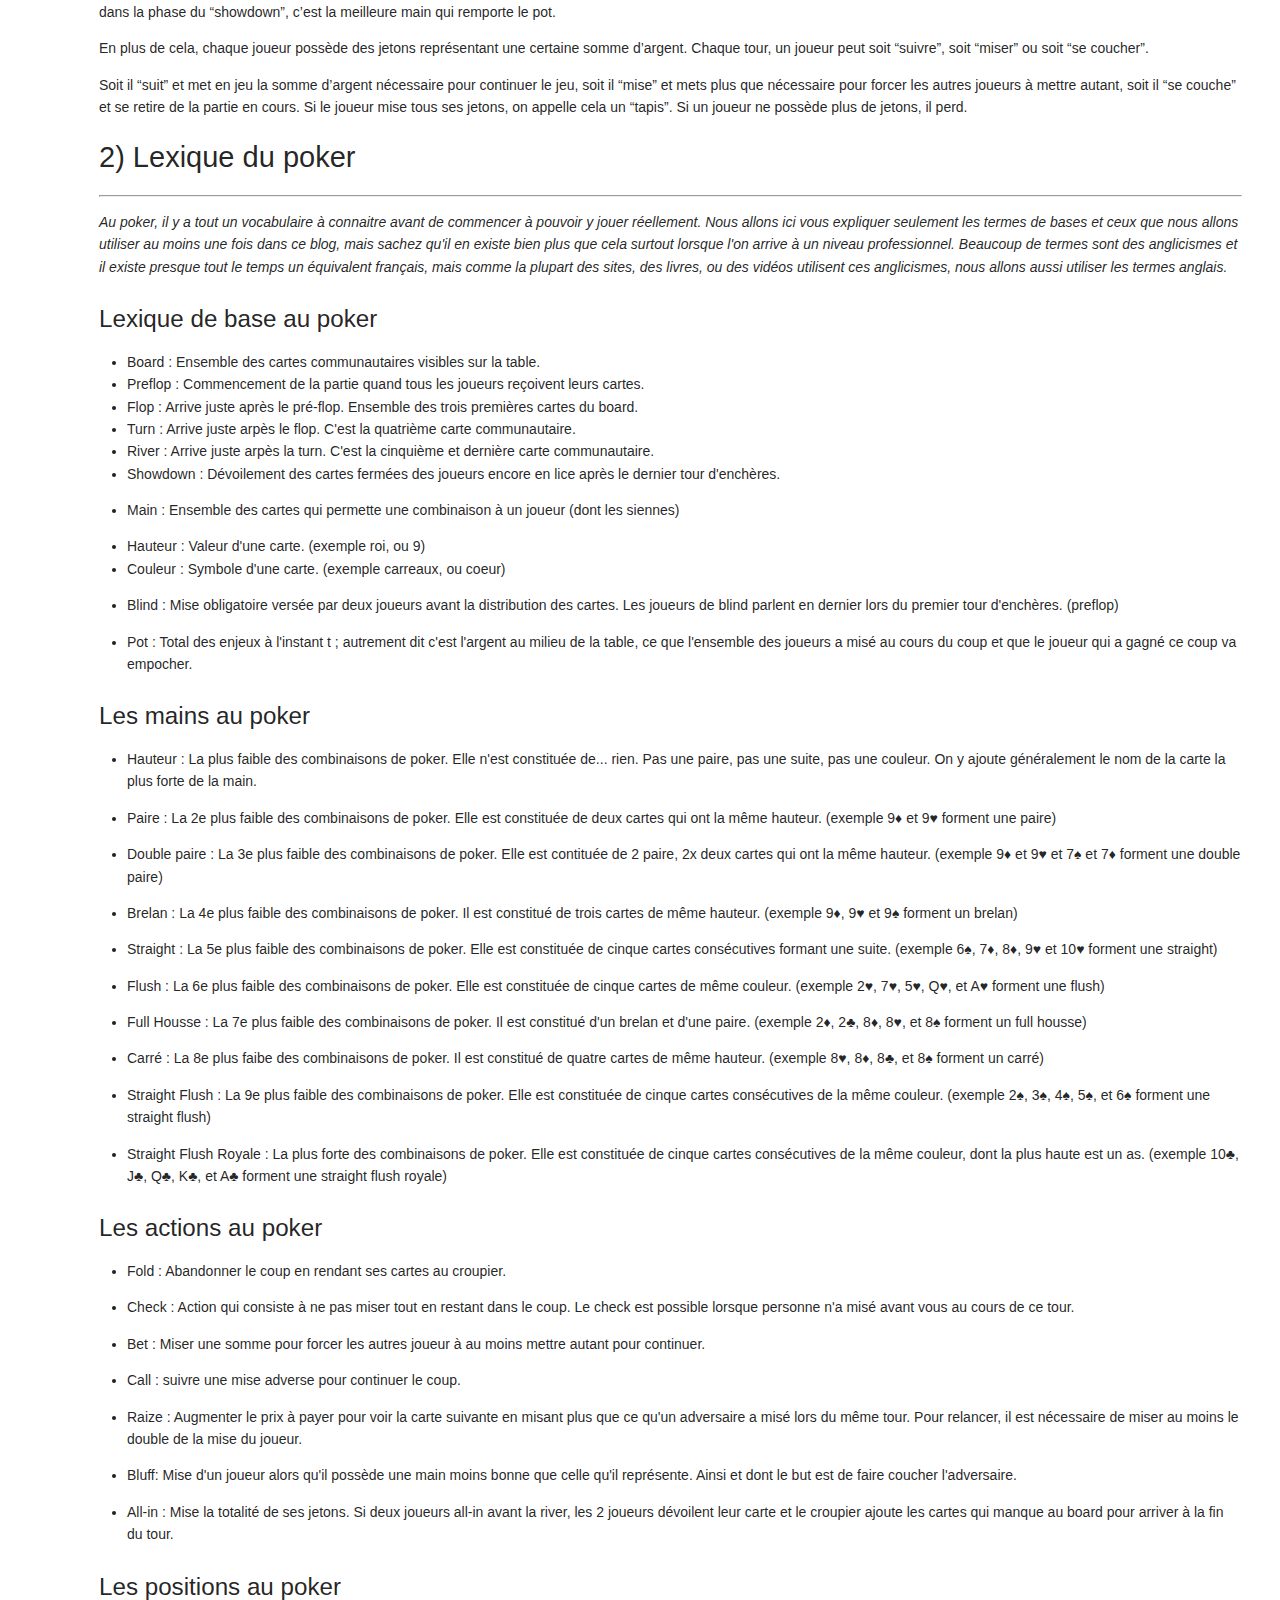
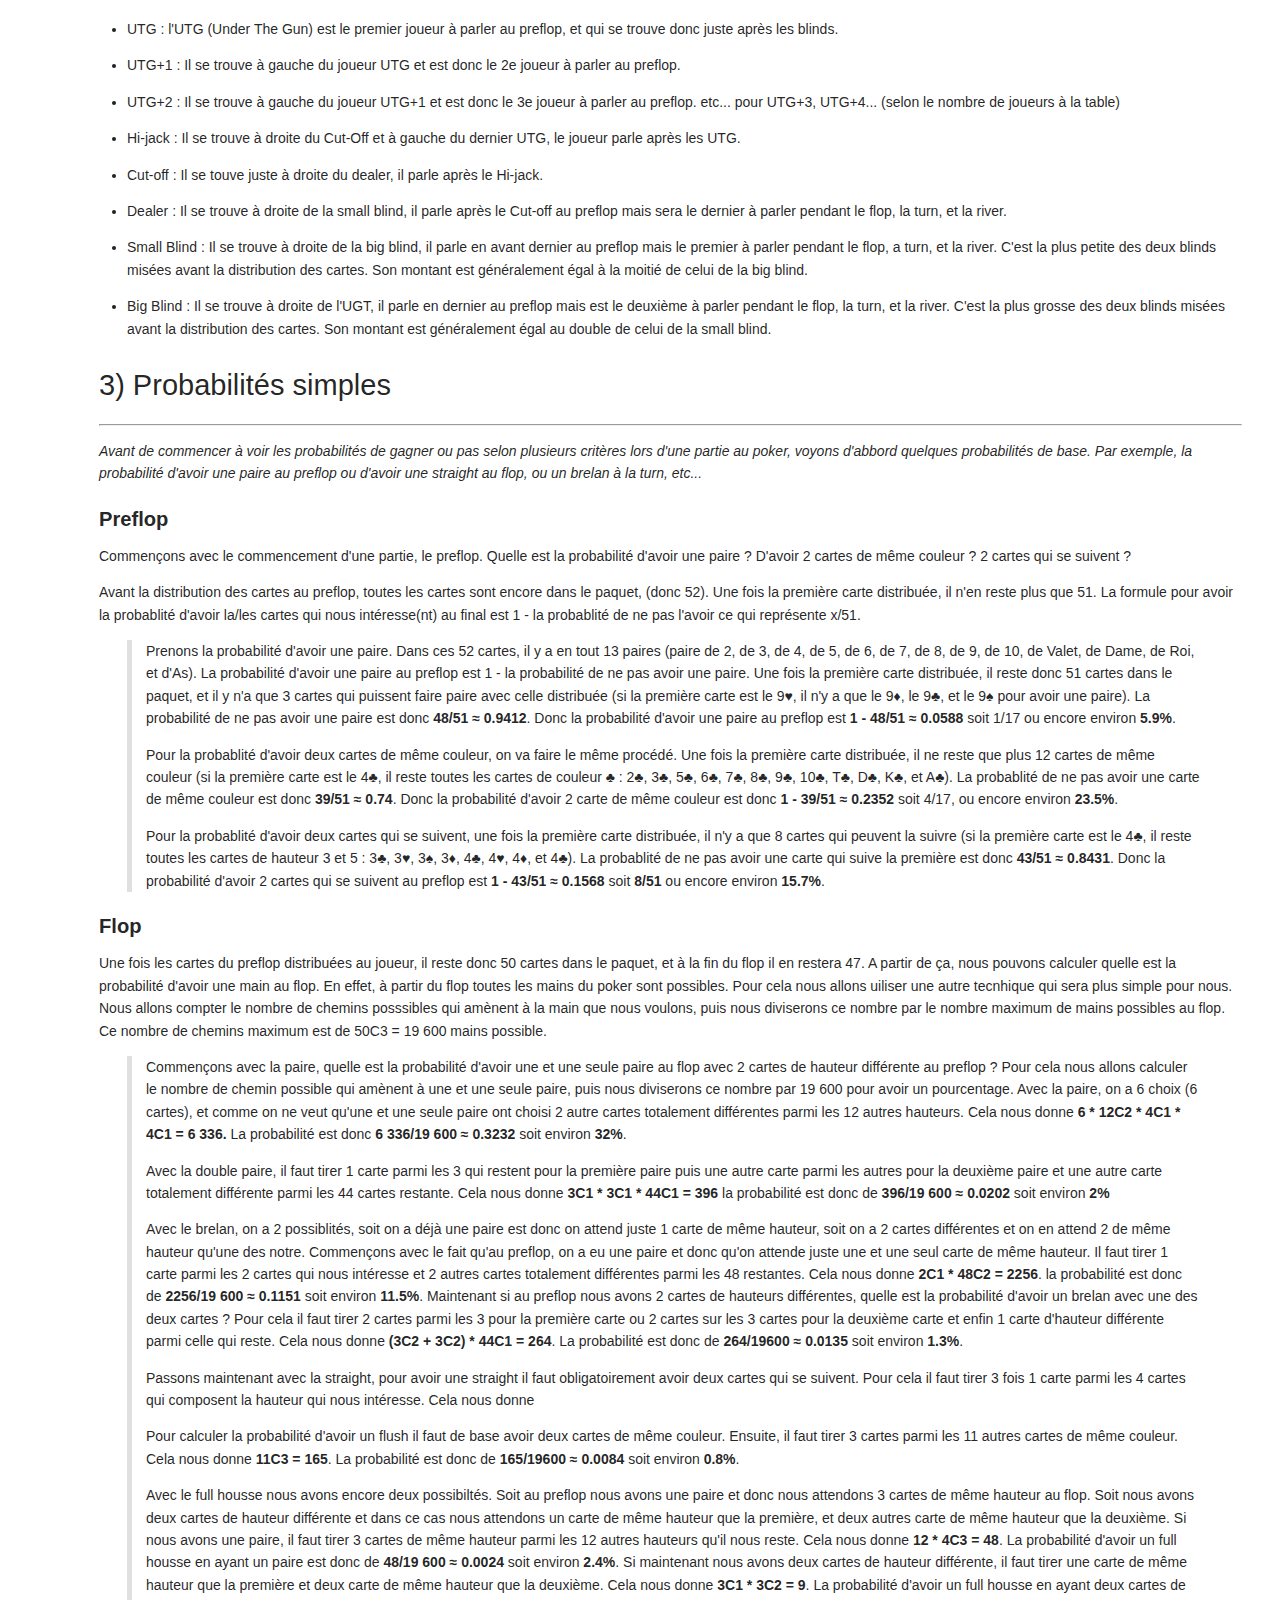
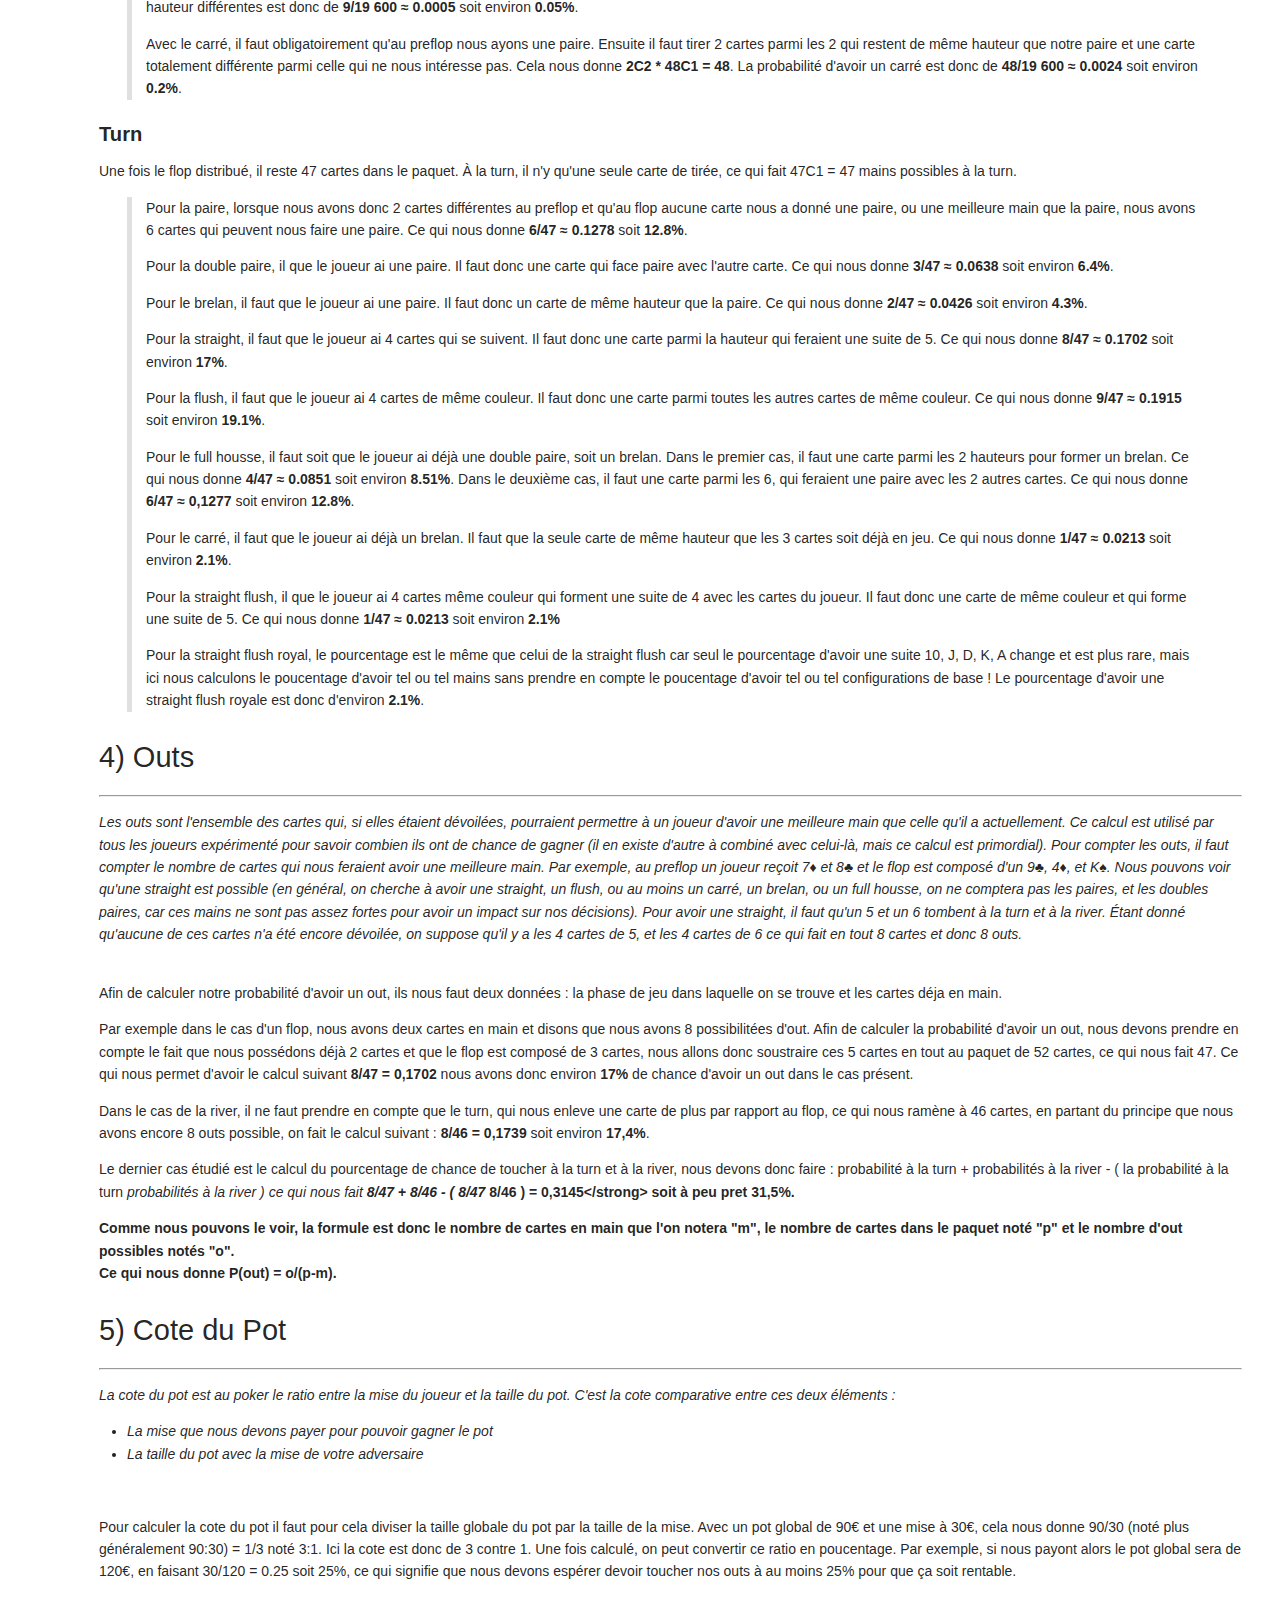
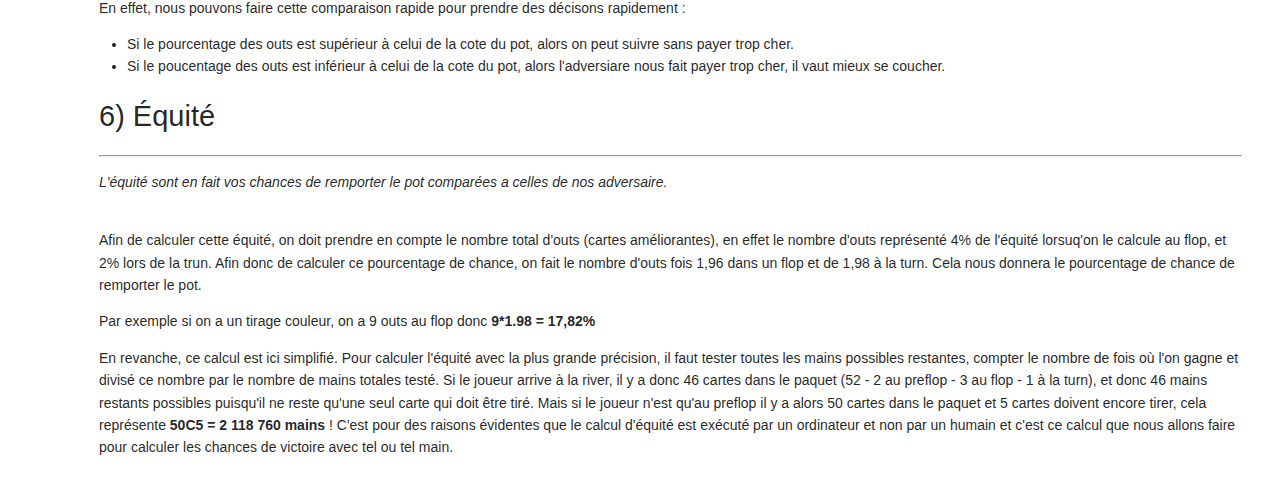
